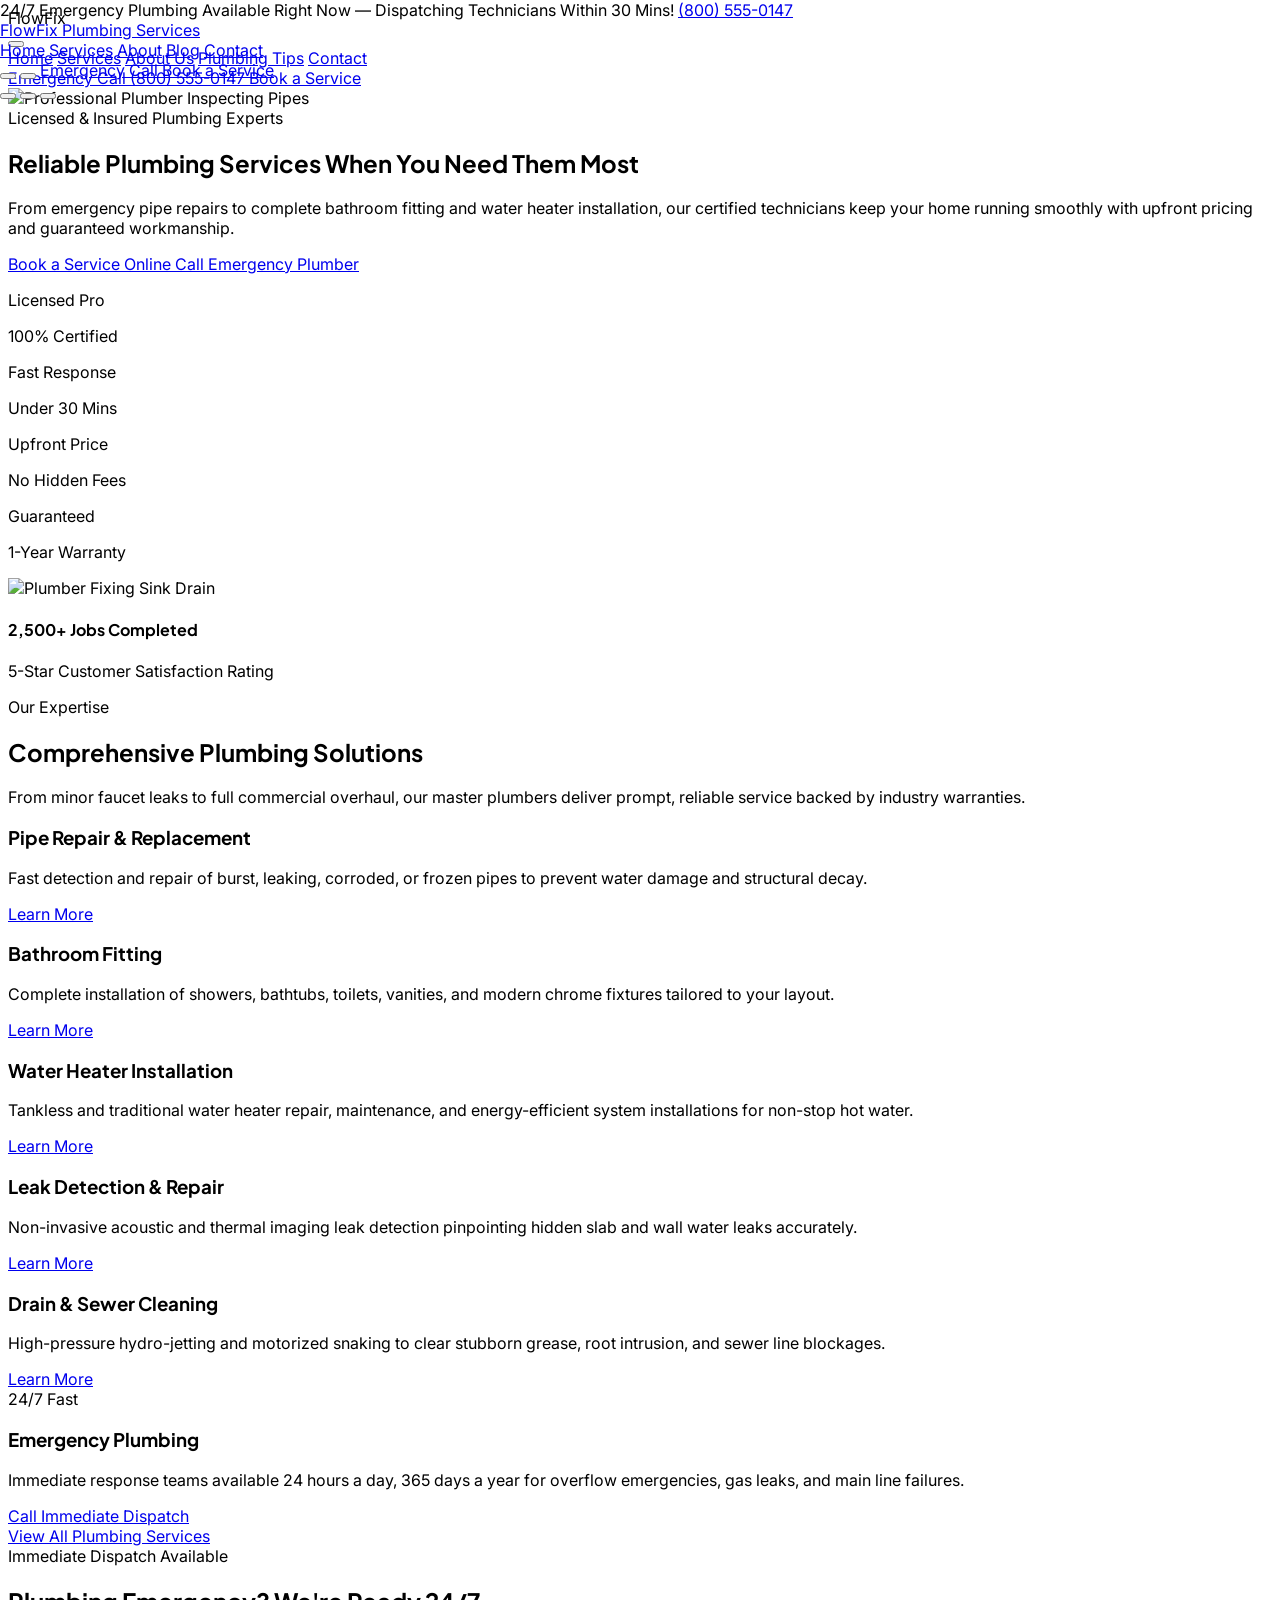
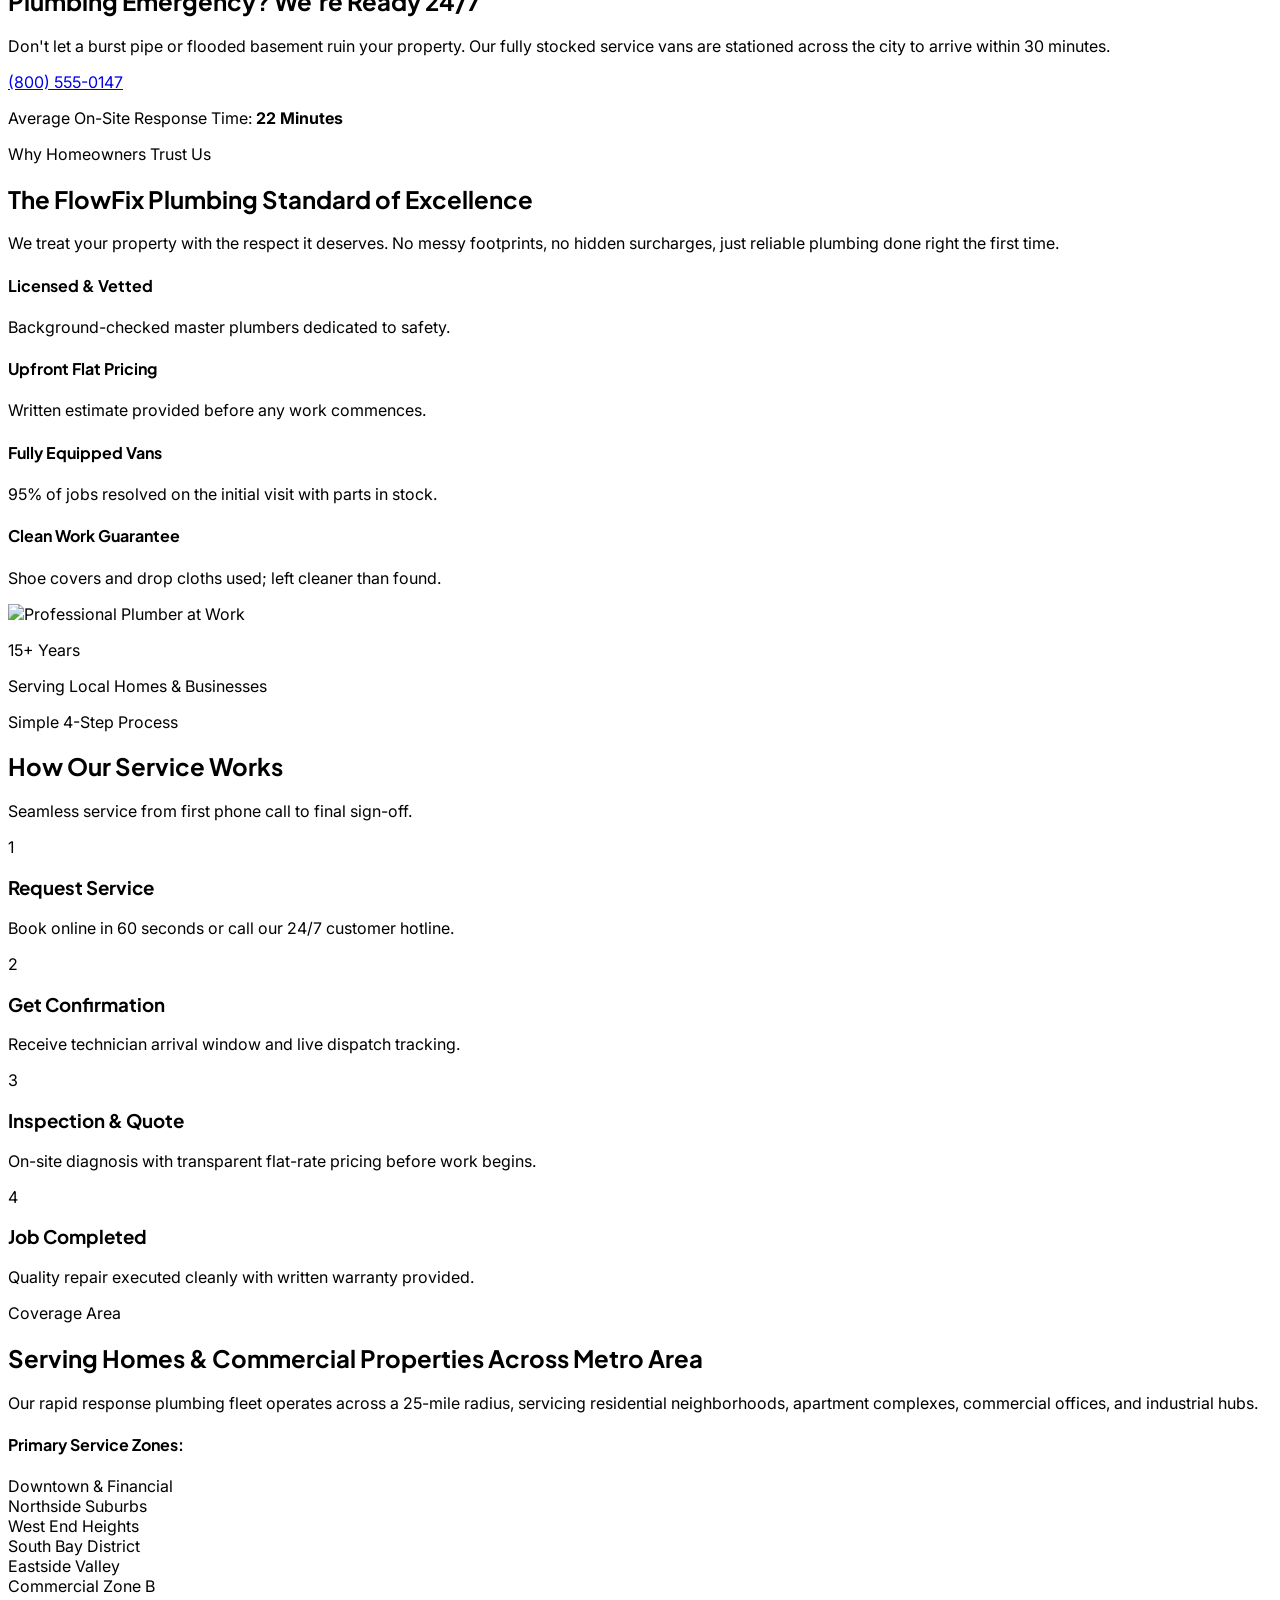
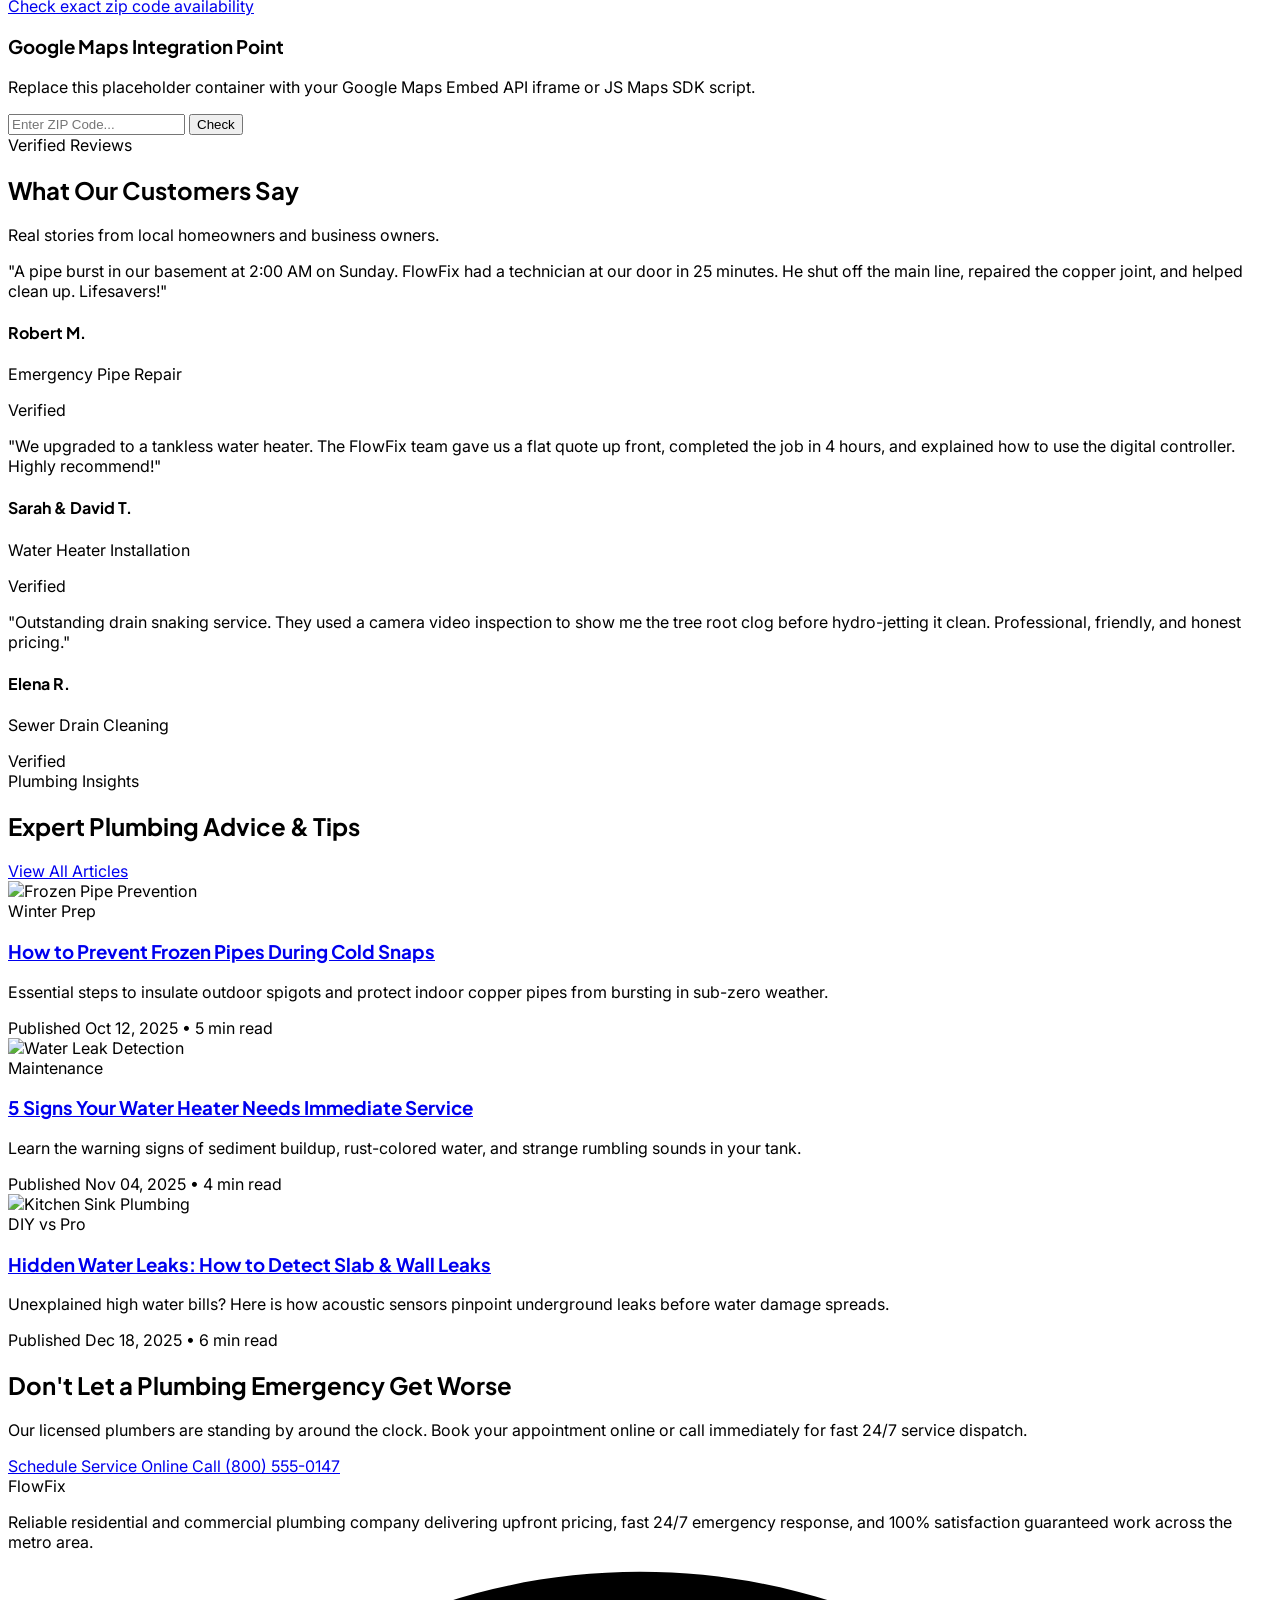
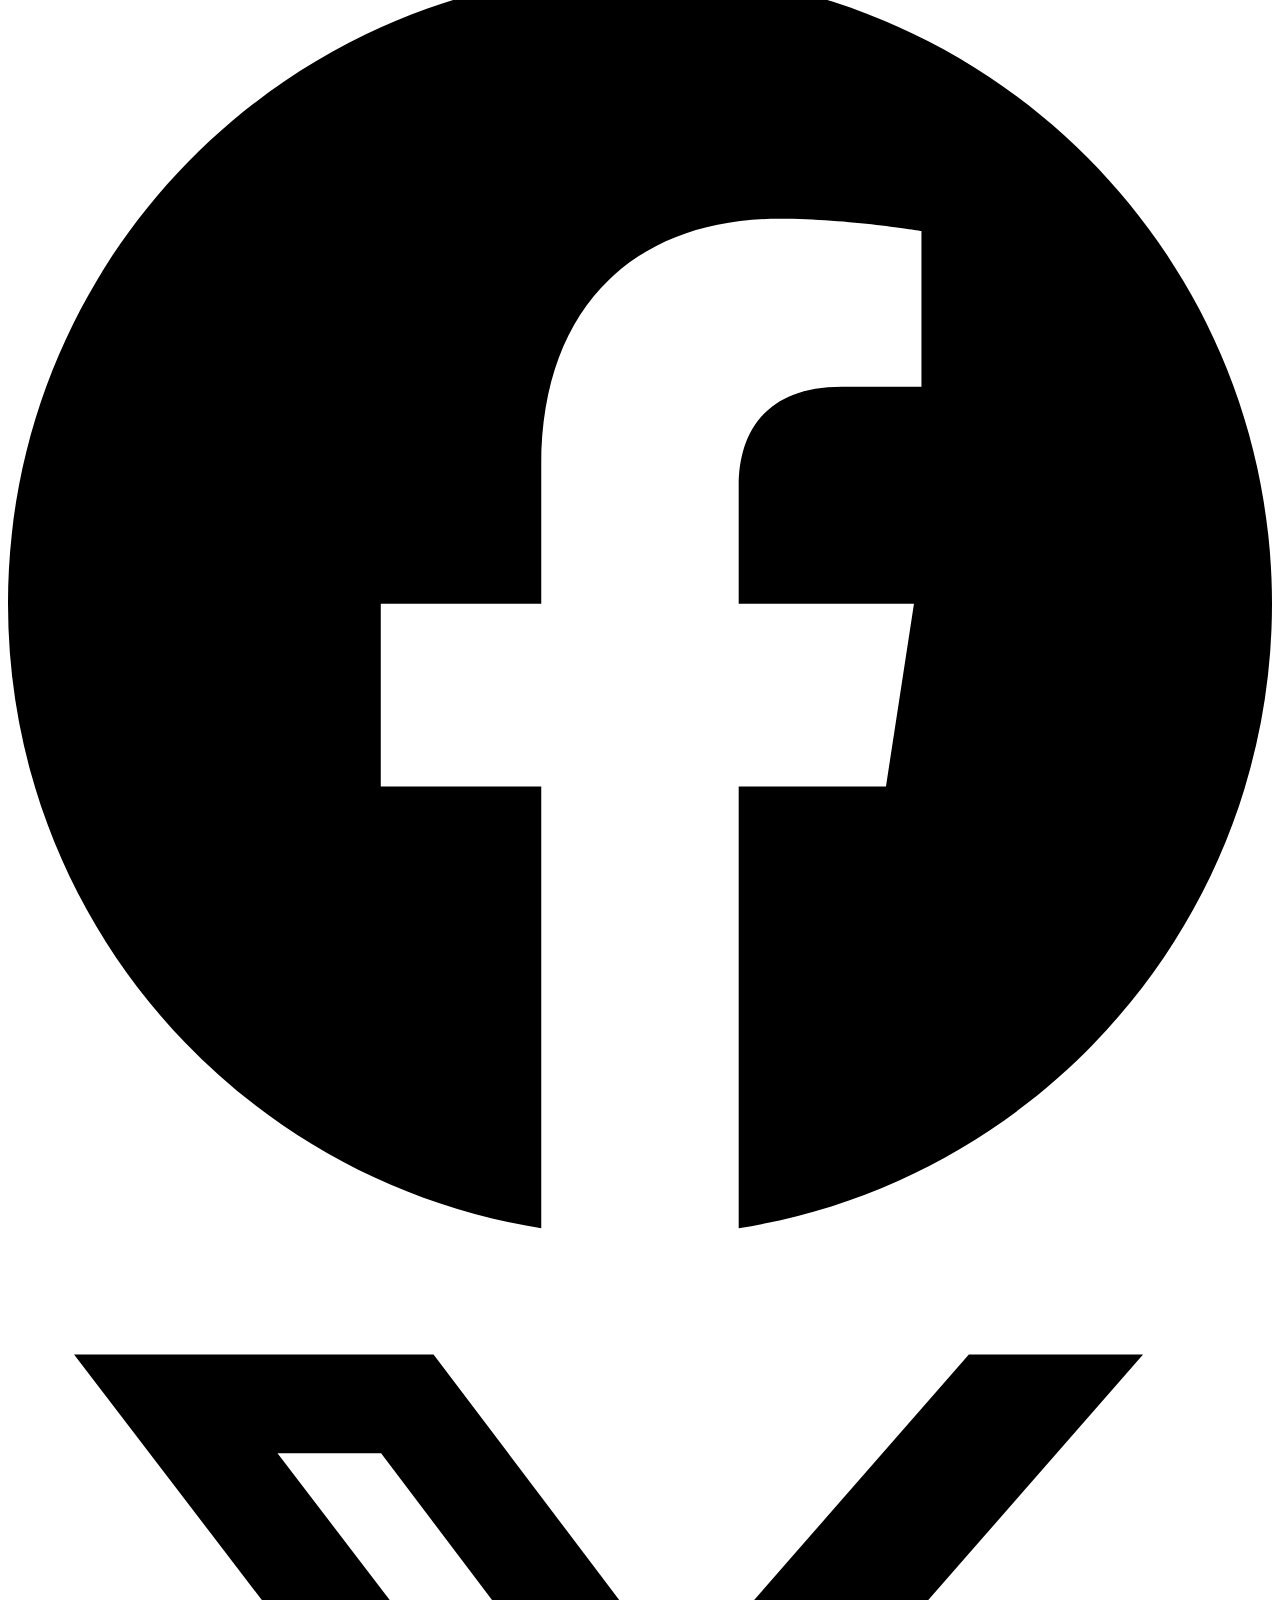
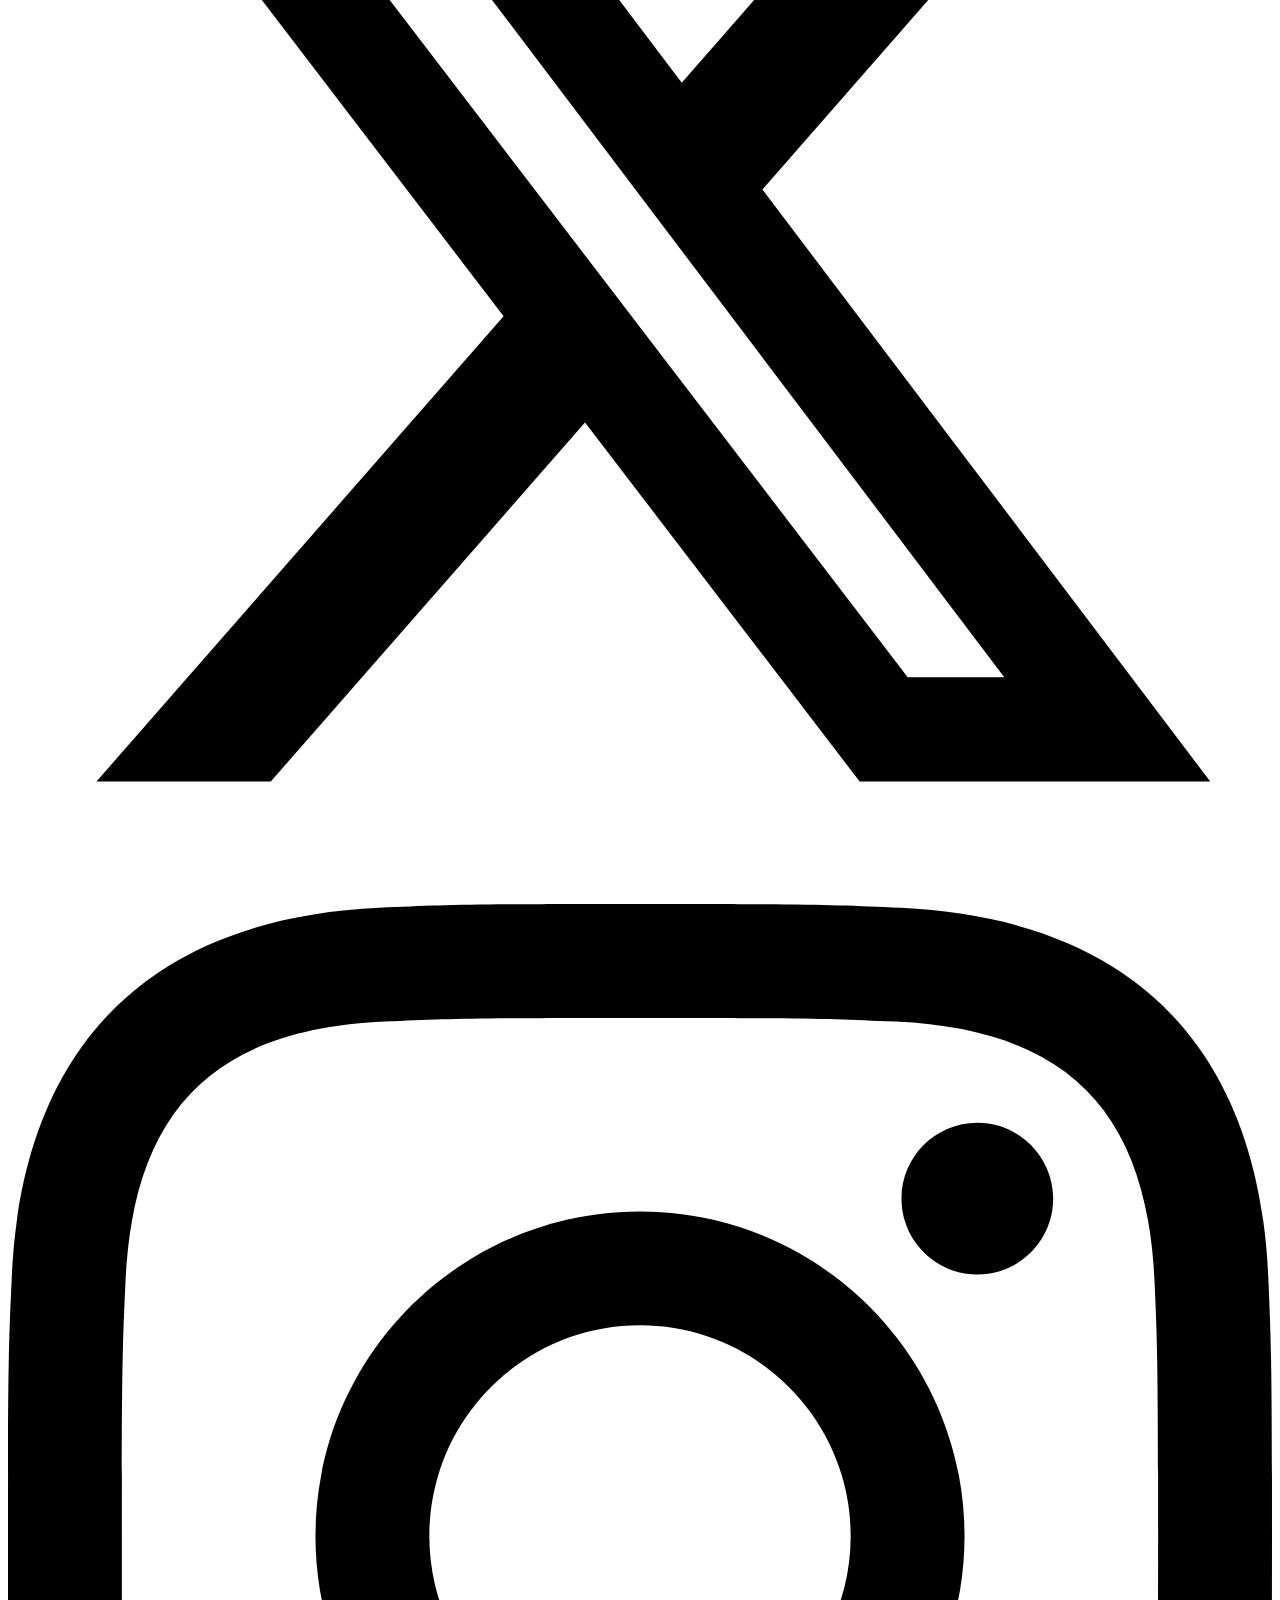
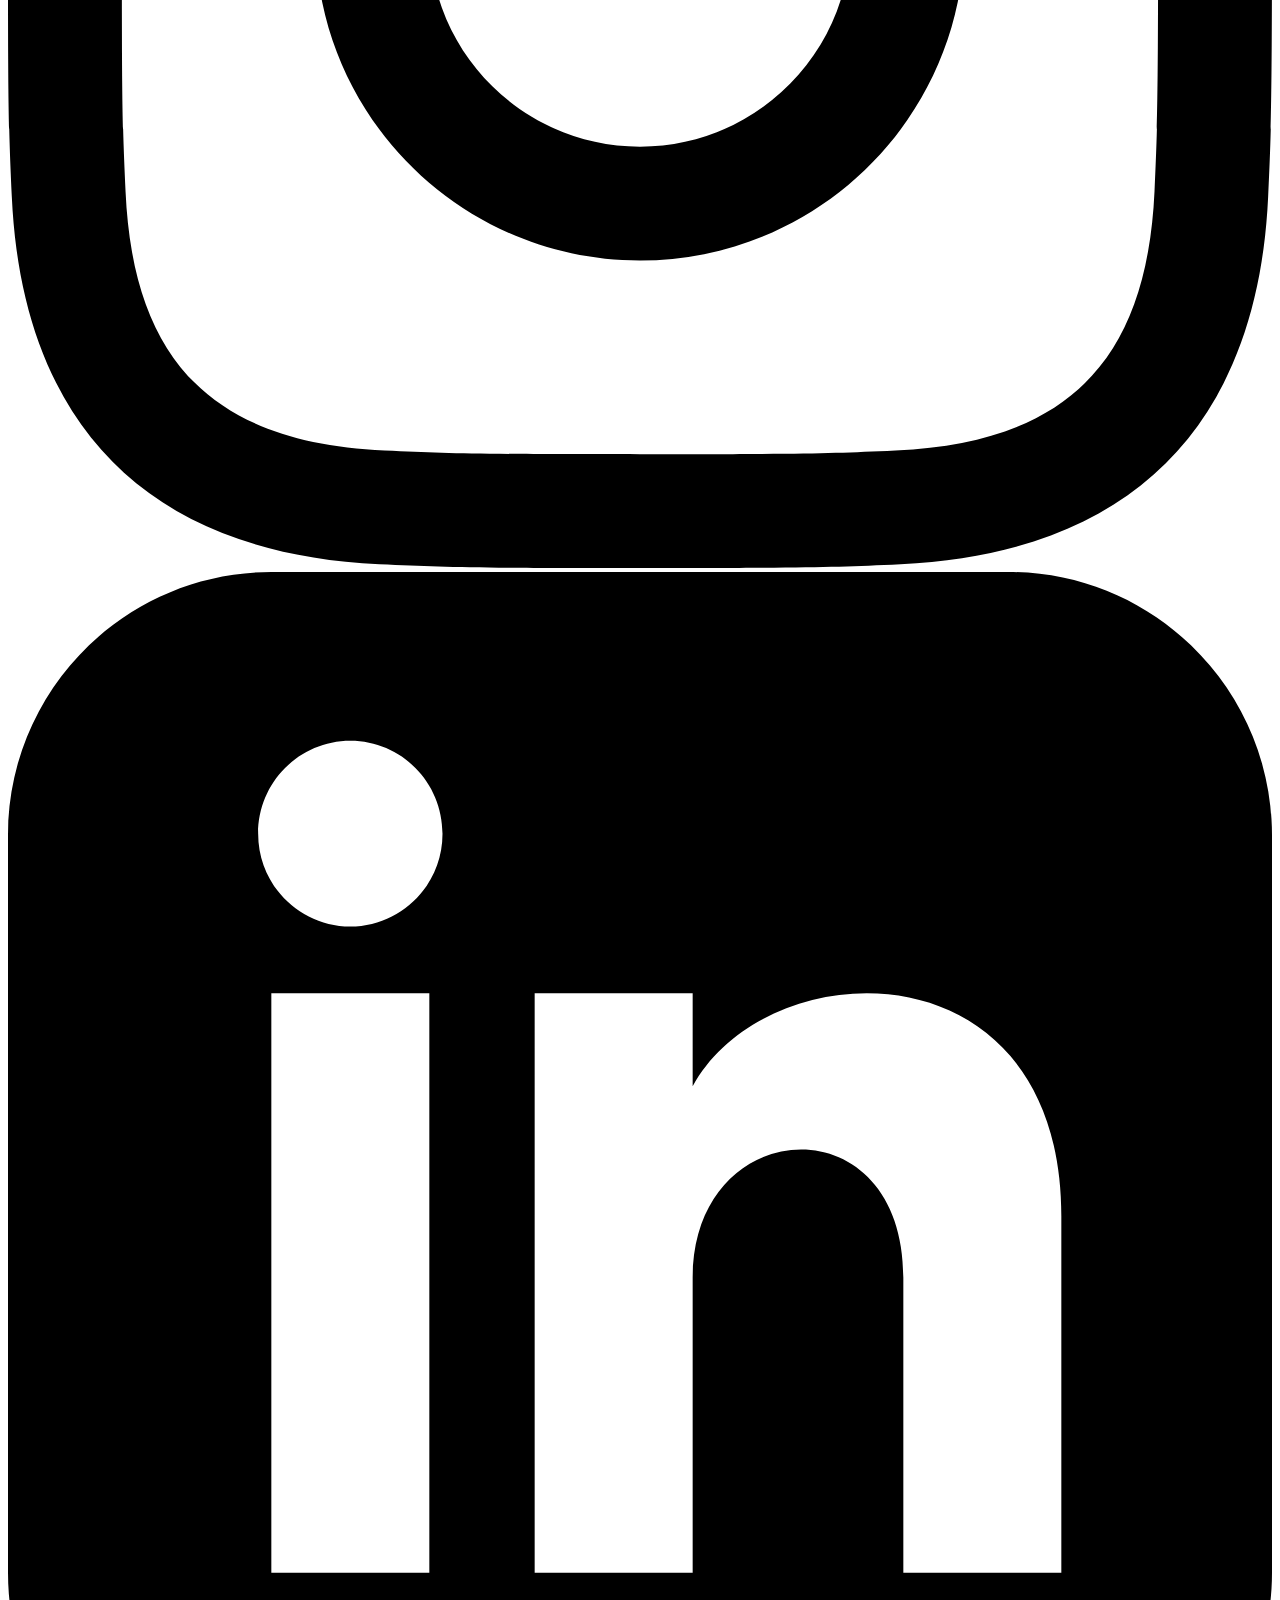
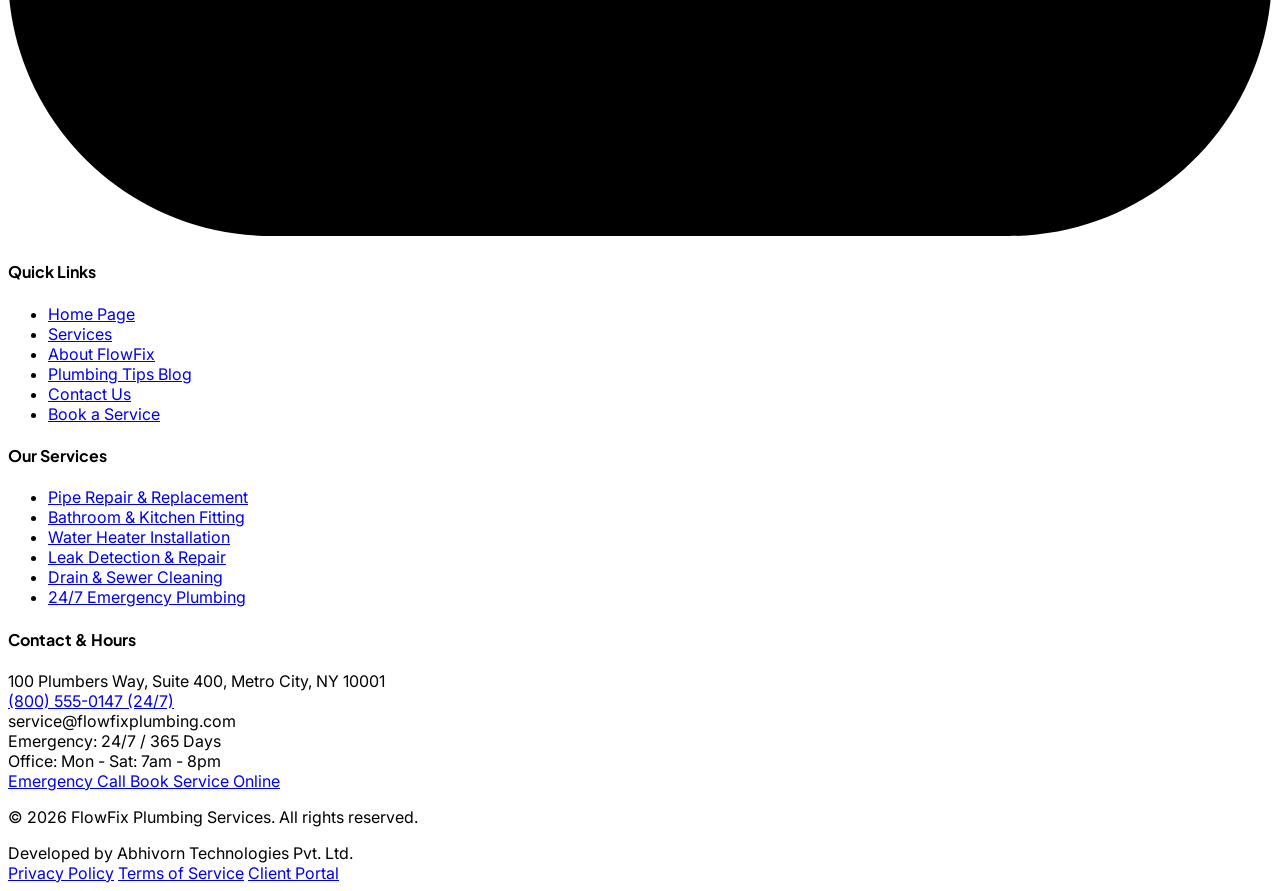
==== plumbing-services-template/index.html @ d3c9500f "first commit" ====
<!DOCTYPE html>
<html lang="en" class="scroll-smooth">
<head>
  <meta charset="UTF-8">
  <meta name="viewport" content="width=device-width, initial-scale=1.0">
  <title>FlowFix Plumbing - Reliable Residential & Commercial Plumbing Services</title>
  <meta name="description" content="FlowFix Plumbing offers 24/7 emergency plumbing, pipe repair, water heater installation, leak detection, and drain cleaning across the metro area. Licensed & insured.">
  <meta name="keywords" content="plumbing services, emergency plumber, pipe repair, water heater installation, leak detection, drain cleaning">
  
  <!-- Open Graph / Social Media -->
  <meta property="og:type" content="website">
  <meta property="og:title" content="FlowFix Plumbing - 24/7 Emergency Plumbing Services">
  <meta property="og:description" content="Fast, reliable residential and commercial plumbing services. Upfront pricing, licensed experts, 24/7 response.">
  <meta property="og:image" content="https://images.unsplash.com/photo-1581578731548-c64695cc6952?auto=format&fit=crop&w=1200&q=80">
  
  <!-- Twitter Card -->
  <meta name="twitter:card" content="summary_large_image">
  <meta name="twitter:title" content="FlowFix Plumbing Services">
  <meta name="twitter:description" content="Fast, reliable residential and commercial plumbing services.">
  
  <!-- Favicon -->
  <link rel="icon" type="image/svg+xml" href="data:image/svg+xml,<svg xmlns='http://www.w3.org/2000/svg' viewBox='0 0 24 24' fill='none' stroke='%230d9488' stroke-width='2'><path d='M14.7 6.3a1 1 0 0 0 0 1.4l1.6 1.6a1 1 0 0 0 1.4 0l3.77-3.77a6 6 0 0 1-7.94 7.94l-6.91 6.91a2.12 2.12 0 0 1-3-3l6.91-6.91a6 6 0 0 1 7.94-7.94l-3.76 3.76z'/></svg>">
  
  <!-- Tailwind CSS via CDN -->
  <script src="https://cdn.tailwindcss.com"></script>
  <script>
    tailwind.config = {
      darkMode: 'class',
      theme: {
        extend: {
          colors: {
            primary: {
              DEFAULT: '#0f172a',
              50: '#f8fafc',
              100: '#f1f5f9',
              800: '#1e293b',
              900: '#0f172a',
            },
            secondary: {
              DEFAULT: '#0d9488',
              50: '#f0fdfa',
              100: '#ccfbf1',
              500: '#14b8a6',
              600: '#0d9488',
              700: '#0f766e',
            },
            emergency: {
              DEFAULT: '#dc2626',
              600: '#dc2626',
              700: '#b91c1c',
            }
          },
          fontFamily: {
            sans: ['"Plus Jakarta Sans"', 'Inter', 'sans-serif'],
          }
        }
      }
    }
  </script>
  
  <!-- Custom Stylesheets -->
  <link rel="stylesheet" href="assets/css/style.css">
  <link rel="stylesheet" href="assets/css/dark-mode.css">
  <link rel="stylesheet" href="assets/css/rtl.css">

  <!-- Lucide Icons -->
  <script src="https://unpkg.com/lucide@latest"></script>

  <!-- JSON-LD Structured Data -->
  <script type="application/ld+json">
  {
    "@context": "https://schema.org",
    "@type": "PlumbingService",
    "name": "FlowFix Plumbing Services",
    "image": "https://images.unsplash.com/photo-1581578731548-c64695cc6952?auto=format&fit=crop&w=1200&q=80",
    "telephone": "(800) 555-0147",
    "email": "service@flowfixplumbing.com",
    "priceRange": "$$",
    "address": {
      "@type": "PostalAddress",
      "streetAddress": "100 Plumbers Way, Suite 400",
      "addressLocality": "Metro City",
      "addressRegion": "NY",
      "postalCode": "10001",
      "addressCountry": "US"
    },
    "openingHoursSpecification": {
      "@type": "OpeningHoursSpecification",
      "dayOfWeek": [
        "Monday", "Tuesday", "Wednesday", "Thursday", "Friday", "Saturday", "Sunday"
      ],
      "opens": "00:00",
      "closes": "23:59"
    },
    "areaServed": "Metro Area (25 Miles Radius)",
    "description": "Licensed residential and commercial plumbing company specializing in emergency repairs, leak detection, water heaters, and drain cleaning."
  }
  </script>
</head>
<body class="bg-slate-50 text-slate-900 dark:bg-slate-950 dark:text-slate-100 transition-colors duration-300">

  <!-- Header Section (Fixed Top Navbar) -->
  <header class="fixed top-0 left-0 right-0 z-50 bg-white/95 dark:bg-slate-900/95 backdrop-blur-md border-b border-slate-200 dark:border-slate-800 transition-all">
    <!-- Emergency Announcement Bar -->
    <div class="bg-red-600 text-white py-2 px-4 text-center text-xs md:text-sm font-semibold flex items-center justify-center gap-2 shadow-inner">
      <span class="inline-block w-2 h-2 rounded-full bg-white animate-ping"></span>
      <i data-lucide="phone-call" class="w-4 h-4"></i>
      <span>24/7 Emergency Plumbing Available Right Now — Dispatching Technicians Within 30 Mins!</span>
      <a href="tel:8005550147" class="underline hover:text-red-100 ml-2 font-bold">(800) 555-0147</a>
    </div>

    <div class="max-w-7xl mx-auto px-4 sm:px-6 lg:px-8">
      <div class="flex items-center justify-between h-20">
        
        <!-- Brand Logo -->
        <a href="index.html" class="flex items-center gap-3 group focus:outline-none" aria-label="FlowFix Plumbing Home">
          <div class="w-11 h-11 rounded-xl bg-teal-600 flex items-center justify-center text-white shadow-lg shadow-teal-600/30 group-hover:bg-teal-700 transition-colors">
            <i data-lucide="wrench" class="w-6 h-6"></i>
          </div>
          <div class="flex flex-col">
            <span class="text-2xl font-extrabold tracking-tight text-slate-900 dark:text-white leading-none">Flow<span class="text-teal-600">Fix</span></span>
            <span class="text-[10px] font-bold tracking-widest text-slate-500 dark:text-slate-400 uppercase leading-none mt-1">Plumbing Services</span>
          </div>
        </a>

        <!-- Desktop Navigation Links -->
        <nav class="hidden lg:flex items-center space-x-8 font-medium text-sm text-slate-700 dark:text-slate-200">
          <a href="index.html" class="text-teal-600 dark:text-teal-400 font-bold hover:text-teal-700 transition-colors">Home</a>
          <a href="pages/services.html" class="hover:text-teal-600 dark:hover:text-teal-400 transition-colors">Services</a>
          <a href="pages/about.html" class="hover:text-teal-600 dark:hover:text-teal-400 transition-colors">About</a>
          <a href="pages/blog.html" class="hover:text-teal-600 dark:hover:text-teal-400 transition-colors">Blog</a>
          <a href="pages/contact.html" class="hover:text-teal-600 dark:hover:text-teal-400 transition-colors">Contact</a>
        </nav>

        <!-- Controls & Header CTAs (Max 2 CTAs) -->
        <div class="hidden lg:flex items-center space-x-3">
          
          <!-- Theme Toggle -->
          <button type="button" class="theme-toggle-btn p-2.5 rounded-lg border border-slate-200 dark:border-slate-700 text-slate-600 dark:text-slate-300 hover:bg-slate-100 dark:hover:bg-slate-800 transition-colors" aria-label="Toggle dark/light mode">
            <i data-lucide="sun" class="w-5 h-5 hidden dark:block text-amber-400"></i>
            <i data-lucide="moon" class="w-5 h-5 block dark:hidden text-slate-600"></i>
          </button>

          <!-- RTL Toggle Button with Suitable Icon -->
          <button type="button" class="rtl-toggle-btn p-2.5 rounded-lg border border-slate-200 dark:border-slate-700 text-slate-600 dark:text-slate-300 hover:bg-slate-100 dark:hover:bg-slate-800 transition-colors" aria-label="Toggle LTR/RTL layout direction" title="Toggle Layout Direction (LTR/RTL)">
            <i data-lucide="arrow-left-right" class="w-5 h-5"></i>
          </button>

          <!-- Secondary CTA: Emergency Call -->
          <a href="tel:8005550147" class="inline-flex items-center gap-2 px-4 py-2.5 rounded-lg bg-red-50 text-red-700 border border-red-200 hover:bg-red-100 dark:bg-red-950/40 dark:text-red-300 dark:border-red-800 dark:hover:bg-red-900/60 font-semibold text-xs uppercase tracking-wider transition-all shadow-sm">
            <i data-lucide="phone" class="w-4 h-4 text-red-600"></i>
            <span>Emergency Call</span>
          </a>

          <!-- Primary CTA: Book a Service -->
          <a href="pages/booking.html" class="inline-flex items-center gap-2 px-5 py-2.5 rounded-lg bg-teal-600 text-white hover:bg-teal-700 font-semibold text-sm transition-all shadow-md shadow-teal-600/20 active:scale-95">
            <i data-lucide="calendar" class="w-4 h-4"></i>
            <span>Book a Service</span>
          </a>
        </div>

        <!-- Mobile Menu Hamburger & Controls -->
        <div class="flex items-center gap-2 lg:hidden">
          <button type="button" class="theme-toggle-btn p-2 rounded-lg border border-slate-200 dark:border-slate-700 text-slate-600 dark:text-slate-300" aria-label="Toggle dark/light mode">
            <i data-lucide="sun" class="w-5 h-5 hidden dark:block text-amber-400"></i>
            <i data-lucide="moon" class="w-5 h-5 block dark:hidden"></i>
          </button>
          <button type="button" class="rtl-toggle-btn p-2 rounded-lg border border-slate-200 dark:border-slate-700 text-slate-600 dark:text-slate-300 transition-colors" aria-label="Toggle LTR/RTL layout direction" title="Toggle Layout Direction (LTR/RTL)">
            <i data-lucide="arrow-left-right" class="w-5 h-5"></i>
          </button>
          <button type="button" id="mobile-menu-btn" class="p-2.5 rounded-lg text-slate-700 dark:text-slate-200 hover:bg-slate-100 dark:hover:bg-slate-800 focus:outline-none" aria-expanded="false" aria-label="Toggle mobile menu">
            <i data-lucide="menu" class="w-6 h-6"></i>
          </button>
        </div>

      </div>
    </div>
  </header>

  <!-- Mobile Drawer Menu Overlay -->
  <div id="mobile-menu-overlay" class="fixed inset-0 bg-slate-950/60 z-[60] hidden backdrop-blur-sm"></div>
  <div id="mobile-menu-drawer" class="fixed inset-y-0 right-0 w-full max-w-xs bg-white dark:bg-slate-900 z-[60] transform translate-x-full transition-transform duration-300 ease-in-out shadow-2xl p-6 flex flex-col justify-between hidden">
    <div>
      <div class="flex items-center justify-between pb-6 border-b border-slate-200 dark:border-slate-800">
        <div class="flex items-center gap-2">
          <div class="w-9 h-9 rounded-lg bg-teal-600 flex items-center justify-center text-white">
            <i data-lucide="wrench" class="w-5 h-5"></i>
          </div>
          <span class="text-xl font-bold text-slate-900 dark:text-white">Flow<span class="text-teal-600">Fix</span></span>
        </div>
        <button type="button" id="mobile-menu-close-btn" class="p-2 rounded-lg text-slate-500 hover:text-slate-700 dark:hover:text-white focus:outline-none" aria-label="Close mobile menu">
          <i data-lucide="x" class="w-6 h-6"></i>
        </button>
      </div>

      <nav class="mt-6 flex flex-col space-y-4 font-semibold text-slate-800 dark:text-slate-200">
        <a href="index.html" class="text-teal-600 dark:text-teal-400 py-2 border-b border-slate-100 dark:border-slate-800">Home</a>
        <a href="pages/services.html" class="hover:text-teal-600 py-2 border-b border-slate-100 dark:border-slate-800 transition-colors">Services</a>
        <a href="pages/about.html" class="hover:text-teal-600 py-2 border-b border-slate-100 dark:border-slate-800 transition-colors">About Us</a>
        <a href="pages/blog.html" class="hover:text-teal-600 py-2 border-b border-slate-100 dark:border-slate-800 transition-colors">Plumbing Tips</a>
        <a href="pages/contact.html" class="hover:text-teal-600 py-2 border-b border-slate-100 dark:border-slate-800 transition-colors">Contact</a>
      </nav>
    </div>

    <div class="space-y-3 pt-6 border-t border-slate-200 dark:border-slate-800">
      <a href="tel:8005550147" class="w-full flex items-center justify-center gap-2 py-3 rounded-lg bg-red-600 hover:bg-red-700 text-white font-bold text-sm shadow-md">
        <i data-lucide="phone-call" class="w-4 h-4"></i>
        Emergency Call (800) 555-0147
      </a>
      <a href="pages/booking.html" class="w-full flex items-center justify-center gap-2 py-3 rounded-lg bg-teal-600 hover:bg-teal-700 text-white font-bold text-sm shadow-md">
        <i data-lucide="calendar" class="w-4 h-4"></i>
        Book a Service
      </a>
    </div>
  </div>

  <!-- Main Hero Section -->
  <section class="relative bg-slate-100 dark:bg-slate-950 text-slate-900 dark:text-white transition-colors duration-300 overflow-hidden pt-36 pb-16 md:pt-44 md:pb-24 lg:pt-48 lg:pb-32 border-b border-slate-200 dark:border-slate-800">
    <!-- Hero Background Image & Gradient Overlay -->
    <div class="absolute inset-0 z-0">
      <img src="https://images.unsplash.com/photo-1581578731548-c64695cc6952?auto=format&fit=crop&w=1920&q=80" alt="Professional Plumber Inspecting Pipes" class="w-full h-full object-cover opacity-15 dark:opacity-20">
      <div class="absolute inset-0 bg-gradient-to-r from-slate-100 via-slate-100/95 to-slate-100/40 dark:from-slate-950 dark:via-slate-950/95 dark:to-transparent transition-colors duration-300"></div>
    </div>

    <div class="relative z-10 max-w-7xl mx-auto px-4 sm:px-6 lg:px-8">
      <div class="grid grid-cols-1 lg:grid-cols-12 gap-12 items-center">
        
        <div class="lg:col-span-7 space-y-6">
          <div class="inline-flex items-center gap-2 px-3.5 py-1.5 rounded-full bg-teal-500/10 border border-teal-500/30 text-teal-700 dark:text-teal-300 font-semibold text-xs uppercase tracking-wider">
            <span class="w-2 h-2 rounded-full bg-teal-500 animate-pulse"></span>
            Licensed & Insured Plumbing Experts
          </div>

          <h1 class="text-3xl sm:text-4xl md:text-5xl lg:text-6xl font-extrabold tracking-tight leading-tight text-slate-900 dark:text-white">
            Reliable Plumbing Services When You Need Them Most
          </h1>

          <p class="text-base sm:text-lg text-slate-600 dark:text-slate-300 max-w-2xl font-normal leading-relaxed">
            From emergency pipe repairs to complete bathroom fitting and water heater installation, our certified technicians keep your home running smoothly with upfront pricing and guaranteed workmanship.
          </p>

          <div class="flex flex-col sm:flex-row gap-4 pt-2">
            <a href="pages/booking.html" class="inline-flex items-center justify-center gap-2 px-7 py-4 rounded-xl bg-teal-600 hover:bg-teal-700 text-white font-bold text-base shadow-xl shadow-teal-600/20 transition-all hover:-translate-y-0.5">
              <i data-lucide="calendar-check" class="w-5 h-5"></i>
              Book a Service Online
            </a>
            <a href="tel:8005550147" class="inline-flex items-center justify-center gap-2 px-7 py-4 rounded-xl bg-red-600 hover:bg-red-700 text-white font-bold text-base shadow-xl shadow-red-600/20 transition-all hover:-translate-y-0.5">
              <i data-lucide="phone-call" class="w-5 h-5"></i>
              Call Emergency Plumber
            </a>
          </div>

          <!-- Quick Feature Badges -->
          <div class="grid grid-cols-2 sm:grid-cols-4 gap-4 pt-8 border-t border-slate-200 dark:border-slate-800">
            <div class="flex items-center gap-3">
              <div class="w-9 h-9 rounded-lg bg-teal-100 dark:bg-slate-800 flex items-center justify-center text-teal-600 dark:text-teal-400">
                <i data-lucide="shield-check" class="w-5 h-5"></i>
              </div>
              <div>
                <p class="text-xs font-bold text-slate-900 dark:text-white">Licensed Pro</p>
                <p class="text-[11px] text-slate-500 dark:text-slate-400">100% Certified</p>
              </div>
            </div>

            <div class="flex items-center gap-3">
              <div class="w-9 h-9 rounded-lg bg-teal-100 dark:bg-slate-800 flex items-center justify-center text-teal-600 dark:text-teal-400">
                <i data-lucide="clock" class="w-5 h-5"></i>
              </div>
              <div>
                <p class="text-xs font-bold text-slate-900 dark:text-white">Fast Response</p>
                <p class="text-[11px] text-slate-500 dark:text-slate-400">Under 30 Mins</p>
              </div>
            </div>

            <div class="flex items-center gap-3">
              <div class="w-9 h-9 rounded-lg bg-teal-100 dark:bg-slate-800 flex items-center justify-center text-teal-600 dark:text-teal-400">
                <i data-lucide="dollar-sign" class="w-5 h-5"></i>
              </div>
              <div>
                <p class="text-xs font-bold text-slate-900 dark:text-white">Upfront Price</p>
                <p class="text-[11px] text-slate-500 dark:text-slate-400">No Hidden Fees</p>
              </div>
            </div>

            <div class="flex items-center gap-3">
              <div class="w-9 h-9 rounded-lg bg-teal-100 dark:bg-slate-800 flex items-center justify-center text-teal-400">
                <i data-lucide="thumbs-up" class="w-5 h-5"></i>
              </div>
              <div>
                <p class="text-xs font-bold text-slate-900 dark:text-white">Guaranteed</p>
                <p class="text-[11px] text-slate-500 dark:text-slate-400">1-Year Warranty</p>
              </div>
            </div>
          </div>

        </div>

        <!-- Hero Card Graphic -->
        <div class="lg:col-span-5 relative hidden lg:block">
          <div class="relative rounded-2xl overflow-hidden shadow-2xl border-4 border-slate-200 dark:border-slate-800 bg-white dark:bg-slate-900">
            <img src="https://images.unsplash.com/photo-1621905251189-08b45d6a269e?auto=format&fit=crop&w=800&q=80" alt="Plumber Fixing Sink Drain" class="w-full h-[450px] object-cover">
            
            <div class="absolute bottom-4 left-4 right-4 bg-white/95 dark:bg-slate-900/95 backdrop-blur-md p-4 rounded-xl border border-slate-200/80 dark:border-slate-700/60 text-slate-900 dark:text-white flex items-center justify-between shadow-lg">
              <div class="flex items-center gap-3">
                <div class="w-12 h-12 rounded-full bg-teal-600 flex items-center justify-center text-white">
                  <i data-lucide="check-circle-2" class="w-6 h-6"></i>
                </div>
                <div>
                  <h4 class="text-sm font-bold text-slate-900 dark:text-white">2,500+ Jobs Completed</h4>
                  <p class="text-xs text-slate-600 dark:text-slate-300">5-Star Customer Satisfaction Rating</p>
                </div>
              </div>
              <div class="flex text-amber-400">
                <i data-lucide="star" class="w-4 h-4 fill-amber-400"></i>
                <i data-lucide="star" class="w-4 h-4 fill-amber-400"></i>
                <i data-lucide="star" class="w-4 h-4 fill-amber-400"></i>
                <i data-lucide="star" class="w-4 h-4 fill-amber-400"></i>
                <i data-lucide="star" class="w-4 h-4 fill-amber-400"></i>
              </div>
            </div>
          </div>
        </div>

      </div>
    </div>
  </section>

  <!-- Core Services Section -->
  <section class="py-16 md:py-24 bg-white dark:bg-slate-900">
    <div class="max-w-7xl mx-auto px-4 sm:px-6 lg:px-8">
      
      <div class="text-center max-w-3xl mx-auto mb-16 space-y-4">
        <span class="text-xs font-extrabold uppercase tracking-widest text-teal-600 dark:text-teal-400">Our Expertise</span>
        <h2 class="text-3xl md:text-4xl font-extrabold tracking-tight text-slate-900 dark:text-white">
          Comprehensive Plumbing Solutions
        </h2>
        <p class="text-slate-600 dark:text-slate-300 text-base">
          From minor faucet leaks to full commercial overhaul, our master plumbers deliver prompt, reliable service backed by industry warranties.
        </p>
      </div>

      <!-- Services Grid (6 Cards) -->
      <div class="grid grid-cols-1 md:grid-cols-2 lg:grid-cols-3 gap-8">
        
        <!-- Card 1: Pipe Repair -->
        <div class="card-hover rounded-2xl border border-slate-200 dark:border-slate-800 bg-slate-50/50 dark:bg-slate-800/40 p-8 flex flex-col justify-between space-y-6">
          <div class="space-y-4">
            <div class="w-14 h-14 rounded-xl bg-teal-100 dark:bg-teal-950/60 text-teal-600 dark:text-teal-400 flex items-center justify-center">
              <i data-lucide="pipette" class="w-7 h-7"></i>
            </div>
            <h3 class="text-xl font-bold text-slate-900 dark:text-white">Pipe Repair & Replacement</h3>
            <p class="text-slate-600 dark:text-slate-300 text-sm leading-relaxed">
              Fast detection and repair of burst, leaking, corroded, or frozen pipes to prevent water damage and structural decay.
            </p>
          </div>
          <a href="pages/service-detail.html" class="inline-flex items-center text-sm font-bold text-teal-600 hover:text-teal-700 dark:text-teal-400 dark:hover:text-teal-300 gap-1">
            <span>Learn More</span>
            <i data-lucide="arrow-right" class="w-4 h-4 rtl-flip"></i>
          </a>
        </div>

        <!-- Card 2: Bathroom Fitting -->
        <div class="card-hover rounded-2xl border border-slate-200 dark:border-slate-800 bg-slate-50/50 dark:bg-slate-800/40 p-8 flex flex-col justify-between space-y-6">
          <div class="space-y-4">
            <div class="w-14 h-14 rounded-xl bg-teal-100 dark:bg-teal-950/60 text-teal-600 dark:text-teal-400 flex items-center justify-center">
              <i data-lucide="bath" class="w-7 h-7"></i>
            </div>
            <h3 class="text-xl font-bold text-slate-900 dark:text-white">Bathroom Fitting</h3>
            <p class="text-slate-600 dark:text-slate-300 text-sm leading-relaxed">
              Complete installation of showers, bathtubs, toilets, vanities, and modern chrome fixtures tailored to your layout.
            </p>
          </div>
          <a href="pages/services.html" class="inline-flex items-center text-sm font-bold text-teal-600 hover:text-teal-700 dark:text-teal-400 dark:hover:text-teal-300 gap-1">
            <span>Learn More</span>
            <i data-lucide="arrow-right" class="w-4 h-4 rtl-flip"></i>
          </a>
        </div>

        <!-- Card 3: Water Heater Installation -->
        <div class="card-hover rounded-2xl border border-slate-200 dark:border-slate-800 bg-slate-50/50 dark:bg-slate-800/40 p-8 flex flex-col justify-between space-y-6">
          <div class="space-y-4">
            <div class="w-14 h-14 rounded-xl bg-teal-100 dark:bg-teal-950/60 text-teal-600 dark:text-teal-400 flex items-center justify-center">
              <i data-lucide="flame" class="w-7 h-7"></i>
            </div>
            <h3 class="text-xl font-bold text-slate-900 dark:text-white">Water Heater Installation</h3>
            <p class="text-slate-600 dark:text-slate-300 text-sm leading-relaxed">
              Tankless and traditional water heater repair, maintenance, and energy-efficient system installations for non-stop hot water.
            </p>
          </div>
          <a href="pages/services.html" class="inline-flex items-center text-sm font-bold text-teal-600 hover:text-teal-700 dark:text-teal-400 dark:hover:text-teal-300 gap-1">
            <span>Learn More</span>
            <i data-lucide="arrow-right" class="w-4 h-4 rtl-flip"></i>
          </a>
        </div>

        <!-- Card 4: Leak Detection -->
        <div class="card-hover rounded-2xl border border-slate-200 dark:border-slate-800 bg-slate-50/50 dark:bg-slate-800/40 p-8 flex flex-col justify-between space-y-6">
          <div class="space-y-4">
            <div class="w-14 h-14 rounded-xl bg-teal-100 dark:bg-teal-950/60 text-teal-600 dark:text-teal-400 flex items-center justify-center">
              <i data-lucide="search" class="w-7 h-7"></i>
            </div>
            <h3 class="text-xl font-bold text-slate-900 dark:text-white">Leak Detection & Repair</h3>
            <p class="text-slate-600 dark:text-slate-300 text-sm leading-relaxed">
              Non-invasive acoustic and thermal imaging leak detection pinpointing hidden slab and wall water leaks accurately.
            </p>
          </div>
          <a href="pages/services.html" class="inline-flex items-center text-sm font-bold text-teal-600 hover:text-teal-700 dark:text-teal-400 dark:hover:text-teal-300 gap-1">
            <span>Learn More</span>
            <i data-lucide="arrow-right" class="w-4 h-4 rtl-flip"></i>
          </a>
        </div>

        <!-- Card 5: Drain Cleaning -->
        <div class="card-hover rounded-2xl border border-slate-200 dark:border-slate-800 bg-slate-50/50 dark:bg-slate-800/40 p-8 flex flex-col justify-between space-y-6">
          <div class="space-y-4">
            <div class="w-14 h-14 rounded-xl bg-teal-100 dark:bg-teal-950/60 text-teal-600 dark:text-teal-400 flex items-center justify-center">
              <i data-lucide="droplet" class="w-7 h-7"></i>
            </div>
            <h3 class="text-xl font-bold text-slate-900 dark:text-white">Drain & Sewer Cleaning</h3>
            <p class="text-slate-600 dark:text-slate-300 text-sm leading-relaxed">
              High-pressure hydro-jetting and motorized snaking to clear stubborn grease, root intrusion, and sewer line blockages.
            </p>
          </div>
          <a href="pages/services.html" class="inline-flex items-center text-sm font-bold text-teal-600 hover:text-teal-700 dark:text-teal-400 dark:hover:text-teal-300 gap-1">
            <span>Learn More</span>
            <i data-lucide="arrow-right" class="w-4 h-4 rtl-flip"></i>
          </a>
        </div>

        <!-- Card 6: Emergency Plumbing -->
        <div class="card-hover rounded-2xl border-2 border-red-500/40 dark:border-red-600/40 bg-red-50/30 dark:bg-red-950/20 p-8 flex flex-col justify-between space-y-6 relative overflow-hidden">
          <div class="absolute -top-3 -right-3 bg-red-600 text-white text-[10px] uppercase tracking-widest font-extrabold px-3 py-1 rounded-bl-lg">24/7 Fast</div>
          <div class="space-y-4">
            <div class="w-14 h-14 rounded-xl bg-red-600 text-white flex items-center justify-center shadow-lg shadow-red-600/30">
              <i data-lucide="alert-triangle" class="w-7 h-7"></i>
            </div>
            <h3 class="text-xl font-bold text-slate-900 dark:text-white">Emergency Plumbing</h3>
            <p class="text-slate-600 dark:text-slate-300 text-sm leading-relaxed">
              Immediate response teams available 24 hours a day, 365 days a year for overflow emergencies, gas leaks, and main line failures.
            </p>
          </div>
          <a href="tel:8005550147" class="inline-flex items-center text-sm font-bold text-red-600 hover:text-red-700 dark:text-red-400 dark:hover:text-red-300 gap-1">
            <span>Call Immediate Dispatch</span>
            <i data-lucide="phone-call" class="w-4 h-4"></i>
          </a>
        </div>

      </div>

      <div class="mt-12 text-center">
        <a href="pages/services.html" class="inline-flex items-center gap-2 px-8 py-3.5 rounded-xl border-2 border-slate-900 dark:border-slate-100 text-slate-900 dark:text-white font-bold text-sm hover:bg-slate-900 hover:text-white dark:hover:bg-white dark:hover:text-slate-900 transition-all">
          <span>View All Plumbing Services</span>
          <i data-lucide="arrow-right" class="w-4 h-4 rtl-flip"></i>
        </a>
      </div>

    </div>
  </section>

  <!-- Emergency Plumbing Highlight Banner -->
  <section class="bg-gradient-to-br from-red-700 via-red-600 to-red-800 text-white py-16">
    <div class="max-w-7xl mx-auto px-4 sm:px-6 lg:px-8">
      <div class="grid grid-cols-1 lg:grid-cols-12 gap-8 items-center">
        
        <div class="lg:col-span-8 space-y-4">
          <div class="inline-flex items-center gap-2 px-3 py-1 rounded-full bg-white/10 text-white font-bold text-xs uppercase tracking-wider border border-white/20">
            <span class="w-2.5 h-2.5 rounded-full bg-white animate-ping"></span>
            Immediate Dispatch Available
          </div>
          <h2 class="text-3xl sm:text-4xl font-extrabold tracking-tight">
            Plumbing Emergency? We're Ready 24/7
          </h2>
          <p class="text-red-100 text-base max-w-2xl">
            Don't let a burst pipe or flooded basement ruin your property. Our fully stocked service vans are stationed across the city to arrive within 30 minutes.
          </p>
        </div>

        <div class="lg:col-span-4 flex flex-col sm:flex-row lg:flex-col gap-4">
          <a href="tel:8005550147" class="w-full flex items-center justify-center gap-3 px-8 py-4 rounded-xl bg-white text-red-700 font-extrabold text-lg shadow-xl hover:bg-red-50 transition-all active:scale-95">
            <i data-lucide="phone" class="w-6 h-6 text-red-600"></i>
            <span>(800) 555-0147</span>
          </a>
          <p class="text-center text-xs text-red-200">Average On-Site Response Time: <strong class="text-white">22 Minutes</strong></p>
        </div>

      </div>
    </div>
  </section>

  <!-- Why Choose Us Section -->
  <section class="py-16 md:py-24 bg-slate-50 dark:bg-slate-950">
    <div class="max-w-7xl mx-auto px-4 sm:px-6 lg:px-8">
      
      <div class="grid grid-cols-1 lg:grid-cols-12 gap-12 items-center">
        
        <!-- Left Column: Feature Grid -->
        <div class="lg:col-span-6 space-y-8">
          <div class="space-y-3">
            <span class="text-xs font-extrabold uppercase tracking-widest text-teal-600 dark:text-teal-400">Why Homeowners Trust Us</span>
            <h2 class="text-3xl sm:text-4xl font-extrabold tracking-tight text-slate-900 dark:text-white">
              The FlowFix Plumbing Standard of Excellence
            </h2>
            <p class="text-slate-600 dark:text-slate-300 text-sm md:text-base">
              We treat your property with the respect it deserves. No messy footprints, no hidden surcharges, just reliable plumbing done right the first time.
            </p>
          </div>

          <div class="grid grid-cols-1 sm:grid-cols-2 gap-6">
            
            <div class="flex items-start gap-4">
              <div class="w-10 h-10 rounded-lg bg-teal-600 text-white flex items-center justify-center shrink-0 shadow-md">
                <i data-lucide="user-check" class="w-5 h-5"></i>
              </div>
              <div>
                <h4 class="text-base font-bold text-slate-900 dark:text-white">Licensed & Vetted</h4>
                <p class="text-xs text-slate-600 dark:text-slate-400 mt-1">Background-checked master plumbers dedicated to safety.</p>
              </div>
            </div>

            <div class="flex items-start gap-4">
              <div class="w-10 h-10 rounded-lg bg-teal-600 text-white flex items-center justify-center shrink-0 shadow-md">
                <i data-lucide="badge-dollar-sign" class="w-5 h-5"></i>
              </div>
              <div>
                <h4 class="text-base font-bold text-slate-900 dark:text-white">Upfront Flat Pricing</h4>
                <p class="text-xs text-slate-600 dark:text-slate-400 mt-1">Written estimate provided before any work commences.</p>
              </div>
            </div>

            <div class="flex items-start gap-4">
              <div class="w-10 h-10 rounded-lg bg-teal-600 text-white flex items-center justify-center shrink-0 shadow-md">
                <i data-lucide="truck" class="w-5 h-5"></i>
              </div>
              <div>
                <h4 class="text-base font-bold text-slate-900 dark:text-white">Fully Equipped Vans</h4>
                <p class="text-xs text-slate-600 dark:text-slate-400 mt-1">95% of jobs resolved on the initial visit with parts in stock.</p>
              </div>
            </div>

            <div class="flex items-start gap-4">
              <div class="w-10 h-10 rounded-lg bg-teal-600 text-white flex items-center justify-center shrink-0 shadow-md">
                <i data-lucide="sparkles" class="w-5 h-5"></i>
              </div>
              <div>
                <h4 class="text-base font-bold text-slate-900 dark:text-white">Clean Work Guarantee</h4>
                <p class="text-xs text-slate-600 dark:text-slate-400 mt-1">Shoe covers and drop cloths used; left cleaner than found.</p>
              </div>
            </div>

          </div>
        </div>

        <!-- Right Column: Image with Stats Overlay -->
        <div class="lg:col-span-6 relative">
          <div class="relative rounded-3xl overflow-hidden shadow-2xl border border-slate-200 dark:border-slate-800">
            <img src="https://images.unsplash.com/photo-1504328345606-18bbc8c9d7d1?auto=format&fit=crop&w=800&q=80" alt="Professional Plumber at Work" class="w-full h-[500px] object-cover">
            
            <div class="absolute top-6 right-6 bg-white/95 dark:bg-slate-900/95 backdrop-blur-md p-4 rounded-2xl border border-slate-200 dark:border-slate-800 shadow-xl max-w-[200px]">
              <p class="text-3xl font-extrabold text-teal-600 dark:text-teal-400">15+ Years</p>
              <p class="text-xs font-semibold text-slate-600 dark:text-slate-300 mt-1">Serving Local Homes & Businesses</p>
            </div>
          </div>
        </div>

      </div>

    </div>
  </section>

  <!-- How It Works Section -->
  <section class="py-16 md:py-24 bg-white dark:bg-slate-900">
    <div class="max-w-7xl mx-auto px-4 sm:px-6 lg:px-8">
      
      <div class="text-center max-w-2xl mx-auto mb-16 space-y-3">
        <span class="text-xs font-extrabold uppercase tracking-widest text-teal-600 dark:text-teal-400">Simple 4-Step Process</span>
        <h2 class="text-3xl md:text-4xl font-extrabold tracking-tight text-slate-900 dark:text-white">
          How Our Service Works
        </h2>
        <p class="text-slate-600 dark:text-slate-300 text-sm">Seamless service from first phone call to final sign-off.</p>
      </div>

      <div class="grid grid-cols-1 md:grid-cols-2 lg:grid-cols-4 gap-8">
        
        <!-- Step 1 -->
        <div class="relative bg-slate-50 dark:bg-slate-800/50 p-6 rounded-2xl border border-slate-200 dark:border-slate-800 text-center space-y-4">
          <div class="w-12 h-12 rounded-full bg-teal-600 text-white font-extrabold text-lg flex items-center justify-center mx-auto shadow-md">1</div>
          <h3 class="text-lg font-bold text-slate-900 dark:text-white">Request Service</h3>
          <p class="text-xs text-slate-600 dark:text-slate-300">Book online in 60 seconds or call our 24/7 customer hotline.</p>
        </div>

        <!-- Step 2 -->
        <div class="relative bg-slate-50 dark:bg-slate-800/50 p-6 rounded-2xl border border-slate-200 dark:border-slate-800 text-center space-y-4">
          <div class="w-12 h-12 rounded-full bg-teal-600 text-white font-extrabold text-lg flex items-center justify-center mx-auto shadow-md">2</div>
          <h3 class="text-lg font-bold text-slate-900 dark:text-white">Get Confirmation</h3>
          <p class="text-xs text-slate-600 dark:text-slate-300">Receive technician arrival window and live dispatch tracking.</p>
        </div>

        <!-- Step 3 -->
        <div class="relative bg-slate-50 dark:bg-slate-800/50 p-6 rounded-2xl border border-slate-200 dark:border-slate-800 text-center space-y-4">
          <div class="w-12 h-12 rounded-full bg-teal-600 text-white font-extrabold text-lg flex items-center justify-center mx-auto shadow-md">3</div>
          <h3 class="text-lg font-bold text-slate-900 dark:text-white">Inspection & Quote</h3>
          <p class="text-xs text-slate-600 dark:text-slate-300">On-site diagnosis with transparent flat-rate pricing before work begins.</p>
        </div>

        <!-- Step 4 -->
        <div class="relative bg-slate-50 dark:bg-slate-800/50 p-6 rounded-2xl border border-slate-200 dark:border-slate-800 text-center space-y-4">
          <div class="w-12 h-12 rounded-full bg-teal-600 text-white font-extrabold text-lg flex items-center justify-center mx-auto shadow-md">4</div>
          <h3 class="text-lg font-bold text-slate-900 dark:text-white">Job Completed</h3>
          <p class="text-xs text-slate-600 dark:text-slate-300">Quality repair executed cleanly with written warranty provided.</p>
        </div>

      </div>

    </div>
  </section>

  <!-- Service Coverage Map Section -->
  <section class="py-16 md:py-24 bg-slate-50 dark:bg-slate-950 border-t border-slate-200 dark:border-slate-800">
    <div class="max-w-7xl mx-auto px-4 sm:px-6 lg:px-8">
      
      <div class="grid grid-cols-1 lg:grid-cols-12 gap-12 items-center">
        
        <div class="lg:col-span-5 space-y-6">
          <span class="text-xs font-extrabold uppercase tracking-widest text-teal-600 dark:text-teal-400">Coverage Area</span>
          <h2 class="text-3xl font-extrabold tracking-tight text-slate-900 dark:text-white">
            Serving Homes & Commercial Properties Across Metro Area
          </h2>
          <p class="text-slate-600 dark:text-slate-300 text-sm leading-relaxed">
            Our rapid response plumbing fleet operates across a 25-mile radius, servicing residential neighborhoods, apartment complexes, commercial offices, and industrial hubs.
          </p>

          <div class="space-y-3">
            <h4 class="text-sm font-bold text-slate-900 dark:text-white uppercase tracking-wider">Primary Service Zones:</h4>
            <div class="grid grid-cols-2 gap-2 text-sm text-slate-700 dark:text-slate-300">
              <div class="flex items-center gap-2">
                <i data-lucide="map-pin" class="w-4 h-4 text-teal-600"></i>
                <span>Downtown & Financial</span>
              </div>
              <div class="flex items-center gap-2">
                <i data-lucide="map-pin" class="w-4 h-4 text-teal-600"></i>
                <span>Northside Suburbs</span>
              </div>
              <div class="flex items-center gap-2">
                <i data-lucide="map-pin" class="w-4 h-4 text-teal-600"></i>
                <span>West End Heights</span>
              </div>
              <div class="flex items-center gap-2">
                <i data-lucide="map-pin" class="w-4 h-4 text-teal-600"></i>
                <span>South Bay District</span>
              </div>
              <div class="flex items-center gap-2">
                <i data-lucide="map-pin" class="w-4 h-4 text-teal-600"></i>
                <span>Eastside Valley</span>
              </div>
              <div class="flex items-center gap-2">
                <i data-lucide="map-pin" class="w-4 h-4 text-teal-600"></i>
                <span>Commercial Zone B</span>
              </div>
            </div>
          </div>

          <div class="pt-2">
            <a href="pages/contact.html" class="inline-flex items-center gap-2 text-sm font-bold text-teal-600 hover:text-teal-700 dark:text-teal-400">
              <span>Check exact zip code availability</span>
              <i data-lucide="arrow-right" class="w-4 h-4 rtl-flip"></i>
            </a>
          </div>
        </div>

        <!-- Google Maps API Placeholder Integration Point -->
        <div class="lg:col-span-7">
          <div class="rounded-3xl border border-slate-300 dark:border-slate-800 bg-white dark:bg-slate-900 p-4 shadow-xl">
            <!-- Map UI Container -->
            <div class="relative w-full h-[380px] rounded-2xl bg-slate-200 dark:bg-slate-800 overflow-hidden flex flex-col items-center justify-center text-center p-6 map-placeholder">
              <div class="w-16 h-16 rounded-full bg-teal-600/10 text-teal-600 dark:text-teal-400 flex items-center justify-center mb-4">
                <i data-lucide="map" class="w-8 h-8"></i>
              </div>
              <h3 class="text-lg font-bold text-slate-900 dark:text-white">Google Maps Integration Point</h3>
              <p class="text-xs text-slate-500 dark:text-slate-400 max-w-sm mt-1">
                Replace this placeholder container with your Google Maps Embed API iframe or JS Maps SDK script.
              </p>
              <!-- Interactive ZIP code checker mock -->
              <div class="mt-6 flex items-center max-w-xs w-full bg-white dark:bg-slate-900 rounded-xl p-1.5 border border-slate-300 dark:border-slate-700 shadow-sm">
                <input type="text" placeholder="Enter ZIP Code..." class="w-full px-3 py-1.5 text-xs bg-transparent text-slate-900 dark:text-white focus:outline-none">
                <button type="button" onclick="alert('Great news! We have 4 service vans active in your ZIP code area!')" class="px-3 py-1.5 bg-teal-600 hover:bg-teal-700 text-white font-bold text-xs rounded-lg shrink-0">
                  Check
                </button>
              </div>
            </div>
          </div>
        </div>

      </div>

    </div>
  </section>

  <!-- Customer Testimonials Section -->
  <section class="py-16 md:py-24 bg-white dark:bg-slate-900">
    <div class="max-w-7xl mx-auto px-4 sm:px-6 lg:px-8">
      
      <div class="text-center max-w-2xl mx-auto mb-16 space-y-3">
        <span class="text-xs font-extrabold uppercase tracking-widest text-teal-600 dark:text-teal-400">Verified Reviews</span>
        <h2 class="text-3xl md:text-4xl font-extrabold tracking-tight text-slate-900 dark:text-white">
          What Our Customers Say
        </h2>
        <p class="text-slate-600 dark:text-slate-300 text-sm">Real stories from local homeowners and business owners.</p>
      </div>

      <div class="grid grid-cols-1 md:grid-cols-3 gap-8">
        
        <!-- Review 1 -->
        <div class="rounded-2xl bg-slate-50 dark:bg-slate-800/60 p-8 border border-slate-200 dark:border-slate-800 flex flex-col justify-between space-y-6">
          <div class="space-y-4">
            <div class="flex text-amber-400">
              <i data-lucide="star" class="w-5 h-5 fill-amber-400"></i>
              <i data-lucide="star" class="w-5 h-5 fill-amber-400"></i>
              <i data-lucide="star" class="w-5 h-5 fill-amber-400"></i>
              <i data-lucide="star" class="w-5 h-5 fill-amber-400"></i>
              <i data-lucide="star" class="w-5 h-5 fill-amber-400"></i>
            </div>
            <p class="text-slate-700 dark:text-slate-300 text-sm italic leading-relaxed">
              "A pipe burst in our basement at 2:00 AM on Sunday. FlowFix had a technician at our door in 25 minutes. He shut off the main line, repaired the copper joint, and helped clean up. Lifesavers!"
            </p>
          </div>
          <div class="pt-4 border-t border-slate-200 dark:border-slate-700 flex items-center justify-between">
            <div>
              <h4 class="text-sm font-bold text-slate-900 dark:text-white">Robert M.</h4>
              <p class="text-xs text-slate-500">Emergency Pipe Repair</p>
            </div>
            <span class="inline-flex items-center gap-1 text-[11px] font-semibold text-emerald-600 dark:text-emerald-400">
              <i data-lucide="check-circle" class="w-3.5 h-3.5"></i> Verified
            </span>
          </div>
        </div>

        <!-- Review 2 -->
        <div class="rounded-2xl bg-slate-50 dark:bg-slate-800/60 p-8 border border-slate-200 dark:border-slate-800 flex flex-col justify-between space-y-6">
          <div class="space-y-4">
            <div class="flex text-amber-400">
              <i data-lucide="star" class="w-5 h-5 fill-amber-400"></i>
              <i data-lucide="star" class="w-5 h-5 fill-amber-400"></i>
              <i data-lucide="star" class="w-5 h-5 fill-amber-400"></i>
              <i data-lucide="star" class="w-5 h-5 fill-amber-400"></i>
              <i data-lucide="star" class="w-5 h-5 fill-amber-400"></i>
            </div>
            <p class="text-slate-700 dark:text-slate-300 text-sm italic leading-relaxed">
              "We upgraded to a tankless water heater. The FlowFix team gave us a flat quote up front, completed the job in 4 hours, and explained how to use the digital controller. Highly recommend!"
            </p>
          </div>
          <div class="pt-4 border-t border-slate-200 dark:border-slate-700 flex items-center justify-between">
            <div>
              <h4 class="text-sm font-bold text-slate-900 dark:text-white">Sarah & David T.</h4>
              <p class="text-xs text-slate-500">Water Heater Installation</p>
            </div>
            <span class="inline-flex items-center gap-1 text-[11px] font-semibold text-emerald-600 dark:text-emerald-400">
              <i data-lucide="check-circle" class="w-3.5 h-3.5"></i> Verified
            </span>
          </div>
        </div>

        <!-- Review 3 -->
        <div class="rounded-2xl bg-slate-50 dark:bg-slate-800/60 p-8 border border-slate-200 dark:border-slate-800 flex flex-col justify-between space-y-6">
          <div class="space-y-4">
            <div class="flex text-amber-400">
              <i data-lucide="star" class="w-5 h-5 fill-amber-400"></i>
              <i data-lucide="star" class="w-5 h-5 fill-amber-400"></i>
              <i data-lucide="star" class="w-5 h-5 fill-amber-400"></i>
              <i data-lucide="star" class="w-5 h-5 fill-amber-400"></i>
              <i data-lucide="star" class="w-5 h-5 fill-amber-400"></i>
            </div>
            <p class="text-slate-700 dark:text-slate-300 text-sm italic leading-relaxed">
              "Outstanding drain snaking service. They used a camera video inspection to show me the tree root clog before hydro-jetting it clean. Professional, friendly, and honest pricing."
            </p>
          </div>
          <div class="pt-4 border-t border-slate-200 dark:border-slate-700 flex items-center justify-between">
            <div>
              <h4 class="text-sm font-bold text-slate-900 dark:text-white">Elena R.</h4>
              <p class="text-xs text-slate-500">Sewer Drain Cleaning</p>
            </div>
            <span class="inline-flex items-center gap-1 text-[11px] font-semibold text-emerald-600 dark:text-emerald-400">
              <i data-lucide="check-circle" class="w-3.5 h-3.5"></i> Verified
            </span>
          </div>
        </div>

      </div>

    </div>
  </section>

  <!-- Plumbing Tips / Blog Preview Section -->
  <section class="py-16 md:py-24 bg-slate-50 dark:bg-slate-950 border-t border-slate-200 dark:border-slate-800">
    <div class="max-w-7xl mx-auto px-4 sm:px-6 lg:px-8">
      
      <div class="flex flex-col md:flex-row md:items-end justify-between mb-12 gap-4">
        <div>
          <span class="text-xs font-extrabold uppercase tracking-widest text-teal-600 dark:text-teal-400">Plumbing Insights</span>
          <h2 class="text-3xl font-extrabold tracking-tight text-slate-900 dark:text-white mt-1">
            Expert Plumbing Advice & Tips
          </h2>
        </div>
        <a href="pages/blog.html" class="inline-flex items-center gap-2 text-sm font-bold text-teal-600 hover:text-teal-700 dark:text-teal-400">
          <span>View All Articles</span>
          <i data-lucide="arrow-right" class="w-4 h-4 rtl-flip"></i>
        </a>
      </div>

      <div class="grid grid-cols-1 md:grid-cols-3 gap-8">
        
        <!-- Article Card 1 -->
        <article class="card-hover bg-white dark:bg-slate-900 rounded-2xl overflow-hidden border border-slate-200 dark:border-slate-800 flex flex-col">
          <img src="https://images.unsplash.com/photo-1607472586893-edb57bdc0e39?auto=format&fit=crop&w=600&q=80" alt="Frozen Pipe Prevention" class="w-full h-48 object-cover">
          <div class="p-6 flex flex-col justify-between flex-1 space-y-4">
            <div class="space-y-2">
              <span class="text-[11px] font-bold uppercase tracking-wider text-teal-600 dark:text-teal-400">Winter Prep</span>
              <h3 class="text-lg font-bold text-slate-900 dark:text-white hover:text-teal-600 transition-colors">
                <a href="pages/blog-detail.html">How to Prevent Frozen Pipes During Cold Snaps</a>
              </h3>
              <p class="text-xs text-slate-600 dark:text-slate-400 line-clamp-2">
                Essential steps to insulate outdoor spigots and protect indoor copper pipes from bursting in sub-zero weather.
              </p>
            </div>
            <div class="text-[11px] text-slate-400 pt-3 border-t border-slate-100 dark:border-slate-800">
              Published Oct 12, 2025 • 5 min read
            </div>
          </div>
        </article>

        <!-- Article Card 2 -->
        <article class="card-hover bg-white dark:bg-slate-900 rounded-2xl overflow-hidden border border-slate-200 dark:border-slate-800 flex flex-col">
          <img src="https://images.unsplash.com/photo-1584622650111-993a426fbf0a?auto=format&fit=crop&w=600&q=80" alt="Water Leak Detection" class="w-full h-48 object-cover">
          <div class="p-6 flex flex-col justify-between flex-1 space-y-4">
            <div class="space-y-2">
              <span class="text-[11px] font-bold uppercase tracking-wider text-teal-600 dark:text-teal-400">Maintenance</span>
              <h3 class="text-lg font-bold text-slate-900 dark:text-white hover:text-teal-600 transition-colors">
                <a href="pages/blog-detail.html">5 Signs Your Water Heater Needs Immediate Service</a>
              </h3>
              <p class="text-xs text-slate-600 dark:text-slate-400 line-clamp-2">
                Learn the warning signs of sediment buildup, rust-colored water, and strange rumbling sounds in your tank.
              </p>
            </div>
            <div class="text-[11px] text-slate-400 pt-3 border-t border-slate-100 dark:border-slate-800">
              Published Nov 04, 2025 • 4 min read
            </div>
          </div>
        </article>

        <!-- Article Card 3 -->
        <article class="card-hover bg-white dark:bg-slate-900 rounded-2xl overflow-hidden border border-slate-200 dark:border-slate-800 flex flex-col">
          <img src="https://images.unsplash.com/photo-1542013936693-884638332954?auto=format&fit=crop&w=600&q=80" alt="Kitchen Sink Plumbing" class="w-full h-48 object-cover">
          <div class="p-6 flex flex-col justify-between flex-1 space-y-4">
            <div class="space-y-2">
              <span class="text-[11px] font-bold uppercase tracking-wider text-teal-600 dark:text-teal-400">DIY vs Pro</span>
              <h3 class="text-lg font-bold text-slate-900 dark:text-white hover:text-teal-600 transition-colors">
                <a href="pages/blog-detail.html">Hidden Water Leaks: How to Detect Slab & Wall Leaks</a>
              </h3>
              <p class="text-xs text-slate-600 dark:text-slate-400 line-clamp-2">
                Unexplained high water bills? Here is how acoustic sensors pinpoint underground leaks before water damage spreads.
              </p>
            </div>
            <div class="text-[11px] text-slate-400 pt-3 border-t border-slate-100 dark:border-slate-800">
              Published Dec 18, 2025 • 6 min read
            </div>
          </div>
        </article>

      </div>

    </div>
  </section>

  <!-- Large Emergency Conversion Bottom Banner -->
  <section class="bg-slate-900 text-white py-16 relative overflow-hidden">
    <div class="max-w-7xl mx-auto px-4 sm:px-6 lg:px-8 text-center space-y-6 relative z-10">
      <h2 class="text-3xl sm:text-4xl md:text-5xl font-extrabold tracking-tight max-w-3xl mx-auto">
        Don't Let a Plumbing Emergency Get Worse
      </h2>
      <p class="text-slate-300 max-w-xl mx-auto text-base">
        Our licensed plumbers are standing by around the clock. Book your appointment online or call immediately for fast 24/7 service dispatch.
      </p>
      <div class="flex flex-col sm:flex-row justify-center gap-4 pt-4">
        <a href="pages/booking.html" class="inline-flex items-center justify-center gap-2 px-8 py-4 rounded-xl bg-teal-600 hover:bg-teal-500 text-white font-bold text-base shadow-xl transition-all">
          <i data-lucide="calendar" class="w-5 h-5"></i>
          Schedule Service Online
        </a>
        <a href="tel:8005550147" class="inline-flex items-center justify-center gap-2 px-8 py-4 rounded-xl bg-red-600 hover:bg-red-500 text-white font-bold text-base shadow-xl transition-all">
          <i data-lucide="phone-call" class="w-5 h-5"></i>
          Call (800) 555-0147
        </a>
      </div>
    </div>
  </section>

  <!-- Footer Section -->
  <footer class="bg-slate-100 dark:bg-slate-950 text-slate-600 dark:text-slate-400 border-t border-slate-200 dark:border-slate-800 transition-colors duration-300">
    <div class="max-w-7xl mx-auto px-4 sm:px-6 lg:px-8 pt-16 pb-12">
      <div class="grid grid-cols-1 md:grid-cols-2 lg:grid-cols-5 gap-10 pb-12 border-b border-slate-200 dark:border-slate-800">
        
        <!-- Brand Info -->
        <div class="lg:col-span-2 space-y-4">
          <div class="flex items-center gap-2">
            <div class="w-10 h-10 rounded-xl bg-teal-600 flex items-center justify-center text-white shadow-md">
              <i data-lucide="wrench" class="w-5 h-5"></i>
            </div>
            <span class="text-2xl font-extrabold text-slate-900 dark:text-white">Flow<span class="text-teal-600 dark:text-teal-500">Fix</span></span>
          </div>
          <p class="text-sm text-slate-600 dark:text-slate-400 max-w-sm leading-relaxed">
            Reliable residential and commercial plumbing company delivering upfront pricing, fast 24/7 emergency response, and 100% satisfaction guaranteed work across the metro area.
          </p>
          <div class="flex items-center gap-3 pt-2">
            <a href="#" class="w-9 h-9 rounded-lg bg-slate-200 dark:bg-slate-800 text-slate-700 dark:text-slate-300 hover:bg-teal-600 hover:text-white dark:hover:bg-teal-600 dark:hover:text-white flex items-center justify-center transition-colors shadow-sm" aria-label="Facebook">
              <svg class="w-4 h-4 fill-current" viewBox="0 0 24 24"><path d="M24 12.073c0-6.627-5.373-12-12-12s-12 5.373-12 12c0 5.99 4.388 10.954 10.125 11.854v-8.385H7.078v-3.47h3.047V9.43c0-3.007 1.792-4.669 4.533-4.669 1.312 0 2.686.235 2.686.235v2.953H15.83c-1.491 0-1.956.925-1.956 1.874v2.25h3.328l-.532 3.47h-2.796v8.385C19.612 23.027 24 18.062 24 12.073z"/></svg>
            </a>
            <a href="#" class="w-9 h-9 rounded-lg bg-slate-200 dark:bg-slate-800 text-slate-700 dark:text-slate-300 hover:bg-teal-600 hover:text-white dark:hover:bg-teal-600 dark:hover:text-white flex items-center justify-center transition-colors shadow-sm" aria-label="Twitter">
              <svg class="w-4 h-4 fill-current" viewBox="0 0 24 24"><path d="M18.244 2.25h3.308l-7.227 8.26 8.502 11.24H16.17l-5.214-6.817L4.99 21.75H1.68l7.73-8.835L1.254 2.25H8.08l4.713 6.231zm-1.161 17.52h1.833L7.084 4.126H5.117z"/></svg>
            </a>
            <a href="#" class="w-9 h-9 rounded-lg bg-slate-200 dark:bg-slate-800 text-slate-700 dark:text-slate-300 hover:bg-teal-600 hover:text-white dark:hover:bg-teal-600 dark:hover:text-white flex items-center justify-center transition-colors shadow-sm" aria-label="Instagram">
              <svg class="w-4 h-4 fill-current" viewBox="0 0 24 24"><path d="M12 2.163c3.204 0 3.584.012 4.85.07 3.252.148 4.771 1.691 4.919 4.919.058 1.265.069 1.645.069 4.849 0 3.205-.012 3.584-.069 4.849-.149 3.225-1.664 4.771-4.919 4.919-1.266.058-1.644.07-4.85.07-3.204 0-3.584-.012-4.849-.07-3.26-.149-4.771-1.699-4.919-4.92-.058-1.265-.07-1.644-.07-4.849 0-3.204.013-3.583.07-4.849.149-3.227 1.664-4.771 4.919-4.919 1.266-.057 1.645-.069 4.849-.069zm0-2.163c-3.259 0-3.667.014-4.947.072-4.358.2-6.78 2.618-6.98 6.98-.059 1.281-.073 1.689-.073 4.948 0 3.259.014 3.668.072 4.948.2 4.358 2.618 6.78 6.98 6.98 1.281.058 1.689.072 4.948.072 3.259 0 3.668-.014 4.948-.072 4.354-.2 6.782-2.618 6.979-6.98.059-1.28.073-1.689.073-4.948 0-3.259-.014-3.667-.072-4.947-.196-4.354-2.617-6.78-6.979-6.98-1.281-.059-1.69-.073-4.949-.073zm0 5.838c-3.403 0-6.162 2.759-6.162 6.162s2.759 6.163 6.162 6.163 6.162-2.759 6.162-6.163c0-3.403-2.759-6.162-6.162-6.162zm0 10.162c-2.209 0-4-1.79-4-4 0-2.209 1.791-4 4-4s4 1.791 4 4c0 2.21-1.791 4-4 4zm6.406-11.845c-.796 0-1.441.645-1.441 1.44s.645 1.44 1.441 1.44c.795 0 1.439-.645 1.439-1.44s-.644-1.44-1.439-1.44z"/></svg>
            </a>
            <a href="#" class="w-9 h-9 rounded-lg bg-slate-200 dark:bg-slate-800 text-slate-700 dark:text-slate-300 hover:bg-teal-600 hover:text-white dark:hover:bg-teal-600 dark:hover:text-white flex items-center justify-center transition-colors shadow-sm" aria-label="LinkedIn">
              <svg class="w-4 h-4 fill-current" viewBox="0 0 24 24"><path d="M19 0h-14c-2.761 0-5 2.239-5 5v14c0 2.761 2.239 5 5 5h14c2.762 0 5-2.239 5-5v-14c0-2.761-2.238-5-5-5zm-11 19h-3v-11h3v11zm-1.5-12.268c-.966 0-1.75-.79-1.75-1.764s.784-1.764 1.75-1.764 1.75.79 1.75 1.764-.783 1.764-1.75 1.764zm13.5 12.268h-3v-5.604c0-3.368-4-3.113-4 0v5.604h-3v-11h3v1.765c1.396-2.586 7-2.777 7 2.476v6.759z"/></svg>
            </a>
          </div>
        </div>

        <!-- Quick Links (Navbar Navigation) -->
        <div class="space-y-4">
          <h4 class="text-sm font-bold text-slate-900 dark:text-white uppercase tracking-wider">Quick Links</h4>
          <ul class="space-y-2 text-sm">
            <li><a href="index.html" class="hover:text-teal-600 dark:hover:text-teal-400 transition-colors flex items-center gap-1.5"><i data-lucide="chevron-right" class="w-3.5 h-3.5 text-teal-600"></i> Home Page</a></li>
            <li><a href="pages/services.html" class="hover:text-teal-600 dark:hover:text-teal-400 transition-colors flex items-center gap-1.5"><i data-lucide="chevron-right" class="w-3.5 h-3.5 text-teal-600"></i> Services</a></li>
            <li><a href="pages/about.html" class="hover:text-teal-600 dark:hover:text-teal-400 transition-colors flex items-center gap-1.5"><i data-lucide="chevron-right" class="w-3.5 h-3.5 text-teal-600"></i> About FlowFix</a></li>
            <li><a href="pages/blog.html" class="hover:text-teal-600 dark:hover:text-teal-400 transition-colors flex items-center gap-1.5"><i data-lucide="chevron-right" class="w-3.5 h-3.5 text-teal-600"></i> Plumbing Tips Blog</a></li>
            <li><a href="pages/contact.html" class="hover:text-teal-600 dark:hover:text-teal-400 transition-colors flex items-center gap-1.5"><i data-lucide="chevron-right" class="w-3.5 h-3.5 text-teal-600"></i> Contact Us</a></li>
            <li><a href="pages/booking.html" class="hover:text-teal-600 dark:hover:text-teal-400 transition-colors flex items-center gap-1.5"><i data-lucide="chevron-right" class="w-3.5 h-3.5 text-teal-600"></i> Book a Service</a></li>
          </ul>
        </div>

        <!-- Our Services -->
        <div class="space-y-4">
          <h4 class="text-sm font-bold text-slate-900 dark:text-white uppercase tracking-wider">Our Services</h4>
          <ul class="space-y-2 text-sm">
            <li><a href="pages/service-detail.html" class="hover:text-teal-600 dark:hover:text-teal-400 transition-colors flex items-center gap-1.5"><i data-lucide="wrench" class="w-3.5 h-3.5 text-teal-600"></i> Pipe Repair & Replacement</a></li>
            <li><a href="pages/services.html" class="hover:text-teal-600 dark:hover:text-teal-400 transition-colors flex items-center gap-1.5"><i data-lucide="bath" class="w-3.5 h-3.5 text-teal-600"></i> Bathroom & Kitchen Fitting</a></li>
            <li><a href="pages/services.html" class="hover:text-teal-600 dark:hover:text-teal-400 transition-colors flex items-center gap-1.5"><i data-lucide="flame" class="w-3.5 h-3.5 text-teal-600"></i> Water Heater Installation</a></li>
            <li><a href="pages/services.html" class="hover:text-teal-600 dark:hover:text-teal-400 transition-colors flex items-center gap-1.5"><i data-lucide="search" class="w-3.5 h-3.5 text-teal-600"></i> Leak Detection & Repair</a></li>
            <li><a href="pages/services.html" class="hover:text-teal-600 dark:hover:text-teal-400 transition-colors flex items-center gap-1.5"><i data-lucide="droplet" class="w-3.5 h-3.5 text-teal-600"></i> Drain & Sewer Cleaning</a></li>
            <li><a href="pages/services.html" class="hover:text-teal-600 dark:hover:text-teal-400 transition-colors flex items-center gap-1.5"><i data-lucide="alert-triangle" class="w-3.5 h-3.5 text-red-500"></i> 24/7 Emergency Plumbing</a></li>
          </ul>
        </div>

        <!-- Navbar Buttons & Contact Info & Hours -->
        <div class="space-y-4">
          <h4 class="text-sm font-bold text-slate-900 dark:text-white uppercase tracking-wider">Contact & Hours</h4>
          <div class="space-y-3 text-sm">
            <div class="flex items-start gap-2.5">
              <i data-lucide="map-pin" class="w-4 h-4 text-teal-600 dark:text-teal-500 shrink-0 mt-0.5"></i>
              <span>100 Plumbers Way, Suite 400, Metro City, NY 10001</span>
            </div>
            <div class="flex items-center gap-2.5">
              <i data-lucide="phone" class="w-4 h-4 text-red-600 dark:text-red-500 shrink-0"></i>
              <a href="tel:8005550147" class="hover:text-teal-600 dark:hover:text-white font-bold text-slate-900 dark:text-white">(800) 555-0147 (24/7)</a>
            </div>
            <div class="flex items-center gap-2.5">
              <i data-lucide="mail" class="w-4 h-4 text-teal-600 dark:text-teal-500 shrink-0"></i>
              <span>service@flowfixplumbing.com</span>
            </div>
            
            <div class="pt-2 border-t border-slate-200 dark:border-slate-800 space-y-1.5 text-xs">
              <div class="flex items-center gap-2">
                <i data-lucide="clock" class="w-3.5 h-3.5 text-teal-600 dark:text-teal-500 shrink-0"></i>
                <span class="font-bold text-slate-900 dark:text-white">Emergency:</span>
                <span class="text-red-600 dark:text-red-400 font-semibold">24/7 / 365 Days</span>
              </div>
              <div class="flex items-center gap-2">
                <i data-lucide="calendar" class="w-3.5 h-3.5 text-teal-600 dark:text-teal-500 shrink-0"></i>
                <span class="font-bold text-slate-900 dark:text-white">Office:</span>
                <span>Mon - Sat: 7am - 8pm</span>
              </div>
            </div>

            <!-- Navbar Action Buttons in Footer -->
            <div class="pt-2 flex flex-col gap-2">
              <a href="tel:8005550147" class="inline-flex items-center justify-center gap-2 px-3.5 py-2 rounded-lg bg-red-600 hover:bg-red-700 text-white font-bold text-xs uppercase tracking-wider shadow-sm transition-all">
                <i data-lucide="phone-call" class="w-3.5 h-3.5"></i>
                <span>Emergency Call</span>
              </a>
              <a href="pages/booking.html" class="inline-flex items-center justify-center gap-2 px-3.5 py-2 rounded-lg bg-teal-600 hover:bg-teal-700 text-white font-bold text-xs uppercase tracking-wider shadow-sm transition-all">
                <i data-lucide="calendar" class="w-3.5 h-3.5"></i>
                <span>Book Service Online</span>
              </a>
            </div>

          </div>
        </div>

      </div>

      <!-- Bottom Bar Legal & Credits -->
      <div class="pt-8 flex flex-col md:flex-row items-center justify-between gap-4 text-xs text-slate-500 dark:text-slate-400">
        <p>© 2026 FlowFix Plumbing Services. All rights reserved.</p>
        <div class="flex items-center justify-center gap-1.5 text-center font-medium">
          <span>Developed by</span>
          <span class="font-semibold text-slate-800 dark:text-slate-200">Abhivorn Technologies Pvt. Ltd.</span>
        </div>
        <div class="flex items-center space-x-6 rtl:space-x-reverse">
          <a href="pages/404.html" class="hover:text-teal-600 dark:hover:text-teal-400 transition-colors">Privacy Policy</a>
          <a href="pages/404.html" class="hover:text-teal-600 dark:hover:text-teal-400 transition-colors">Terms of Service</a>
          <a href="pages/coming-soon.html" class="hover:text-teal-600 dark:hover:text-teal-400 transition-colors">Client Portal</a>
        </div>
      </div>

    </div>
  </footer>

  <!-- Floating Call Button for Mobile (WCAG Touch-friendly) -->
  <a href="tel:8005550147" class="floating-call-btn lg:hidden w-14 h-14 rounded-full bg-red-600 text-white flex items-center justify-center shadow-2xl active:scale-95" aria-label="Call Emergency Plumber">
    <i data-lucide="phone-call" class="w-6 h-6 animate-pulse"></i>
  </a>

  <!-- Application Scripts -->
  <script src="assets/js/main.js"></script>
</body>
</html>
---- plumbing-services-template/assets/css/style.css ----
/* FlowFix Plumbing - Master Stylesheet */
@import url('https://fonts.googleapis.com/css2?family=Inter:wght@400;500;600;700&family=Plus+Jakarta+Sans:wght@500;600;700;800&display=swap');

:root {
  --color-primary: #0f172a;
  --color-secondary: #0d9488;
  --color-secondary-hover: #0f766e;
  --color-emergency: #dc2626;
  --font-heading: 'Plus Jakarta Sans', sans-serif;
  --font-body: 'Inter', sans-serif;
}

html {
  scroll-behavior: smooth;
  font-family: var(--font-body);
}

body {
  text-rendering: optimizeLegibility;
  -webkit-font-smoothing: antialiased;
  -moz-osx-font-smoothing: grayscale;
}

/* Guaranteed Fixed Top Header Navbar across all scroll viewports */
header {
  position: fixed !important;
  top: 0 !important;
  left: 0 !important;
  right: 0 !important;
  width: 100% !important;
  z-index: 50 !important;
}

h1, h2, h3, h4, h5, h6 {
  font-family: var(--font-heading);
}

/* Accessibility Focus Ring */
*:focus-visible {
  outline: 2px solid var(--color-secondary);
  outline-offset: 2px;
}

/* Touch Targets Minimum 44px for accessibility */
.touch-target {
  min-width: 44px;
  min-height: 44px;
  display: inline-flex;
  align-items: center;
  justify-content: center;
}

/* Floating Emergency Call Button for Mobile */
.floating-call-btn {
  position: fixed;
  bottom: 1.5rem;
  right: 1.5rem;
  z-index: 50;
  box-shadow: 0 10px 25px -5px rgba(220, 38, 38, 0.4);
  transition: transform 0.2s ease, box-shadow 0.2s ease;
}

.floating-call-btn:hover {
  transform: scale(1.05);
}

/* Skeleton Loading Animation */
@keyframes skeleton-loading {
  0% { background-color: rgba(226, 232, 240, 0.8); }
  50% { background-color: rgba(203, 213, 225, 0.4); }
  100% { background-color: rgba(226, 232, 240, 0.8); }
}

.skeleton {
  animation: skeleton-loading 1.5s infinite ease-in-out;
  border-radius: 0.375rem;
}

.dark .skeleton {
  animation: skeleton-loading-dark 1.5s infinite ease-in-out;
}

@keyframes skeleton-loading-dark {
  0% { background-color: rgba(51, 65, 85, 0.8); }
  50% { background-color: rgba(30, 41, 59, 0.4); }
  100% { background-color: rgba(51, 65, 85, 0.8); }
}

/* Custom Scrollbar */
::-webkit-scrollbar {
  width: 10px;
}
::-webkit-scrollbar-track {
  background: #f1f5f9;
}
.dark ::-webkit-scrollbar-track {
  background: #0f172a;
}
::-webkit-scrollbar-thumb {
  background: #94a3b8;
  border-radius: 5px;
}
::-webkit-scrollbar-thumb:hover {
  background: #0d9488;
}

/* Pulse animation for 24/7 status badge */
.pulse-badge {
  box-shadow: 0 0 0 0 rgba(220, 38, 38, 0.7);
  animation: pulse-red 2s infinite;
}

@keyframes pulse-red {
  0% { transform: scale(0.95); box-shadow: 0 0 0 0 rgba(220, 38, 38, 0.7); }
  70% { transform: scale(1); box-shadow: 0 0 0 8px rgba(220, 38, 38, 0); }
  100% { transform: scale(0.95); box-shadow: 0 0 0 0 rgba(220, 38, 38, 0); }
}

/* Interactive Card Elevate effect */
.card-hover {
  transition: transform 0.25s cubic-bezier(0.16, 1, 0.3, 1), box-shadow 0.25s cubic-bezier(0.16, 1, 0.3, 1);
}
.card-hover:hover {
  transform: translateY(-4px);
  box-shadow: 0 20px 25px -5px rgba(15, 23, 42, 0.08), 0 8px 10px -6px rgba(15, 23, 42, 0.04);
}
---- plumbing-services-template/assets/css/dark-mode.css ----
/* FlowFix Plumbing - Dark Mode Enhancements */
.dark body {
  background-color: #0b1120;
  color: #f1f5f9;
}

.dark input,
.dark select,
.dark textarea {
  background-color: #1e293b;
  border-color: #334155;
  color: #f8fafc;
}

.dark input::placeholder,
.dark textarea::placeholder {
  color: #94a3b8;
}

.dark input:focus,
.dark select:focus,
.dark textarea:focus {
  border-color: #14b8a6;
  background-color: #0f172a;
}

.dark .card-surface {
  background-color: #1e293b;
  border-color: #334155;
}

.dark .map-placeholder {
  background-color: #1e293b;
  border-color: #334155;
  color: #94a3b8;
}

.dark .nav-sticky {
  background-color: rgba(15, 23, 42, 0.95);
  border-bottom-color: #1e293b;
}

.dark .hero-overlay {
  background: linear-gradient(180deg, rgba(15, 23, 42, 0.9) 0%, rgba(15, 23, 42, 0.95) 100%);
}
---- plumbing-services-template/assets/css/rtl.css ----
/* FlowFix Plumbing - RTL Direction Overrides */
html[dir="rtl"] {
  direction: rtl;
  text-align: right;
}

html[dir="rtl"] .rtl-flip {
  transform: scaleX(-1);
}

html[dir="rtl"] .floating-call-btn {
  right: auto;
  left: 1.5rem;
}

html[dir="rtl"] .space-x-reverse > :not([hidden]) ~ :not([hidden]) {
  --tw-space-x-reverse: 1;
}

html[dir="rtl"] .border-l-4 {
  border-left-width: 0;
  border-right-width: 4px;
}

html[dir="rtl"] .pl-4 {
  padding-left: 0;
  padding-right: 1rem;
}

html[dir="rtl"] .pr-4 {
  padding-right: 0;
  padding-left: 1rem;
}

html[dir="rtl"] .ml-auto {
  margin-left: 0;
  margin-right: auto;
}

html[dir="rtl"] .mr-auto {
  margin-right: 0;
  margin-left: auto;
}
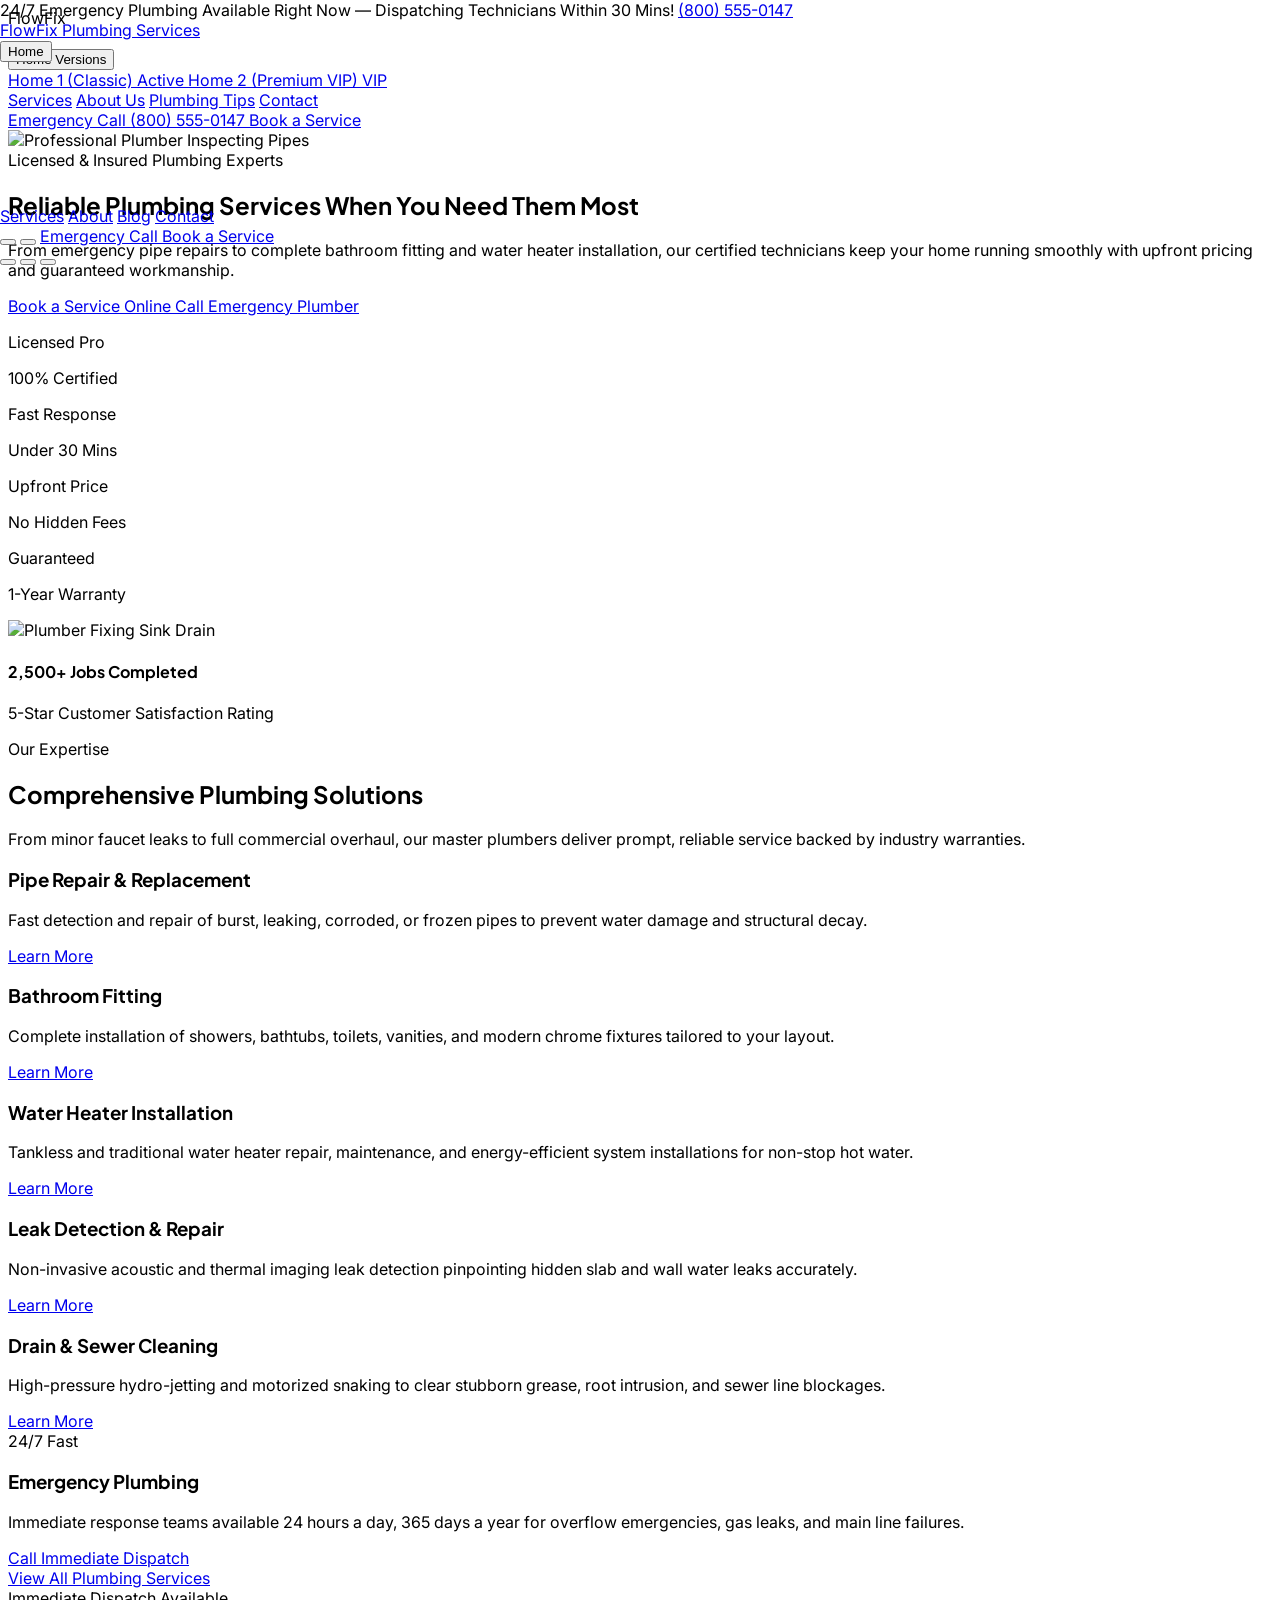
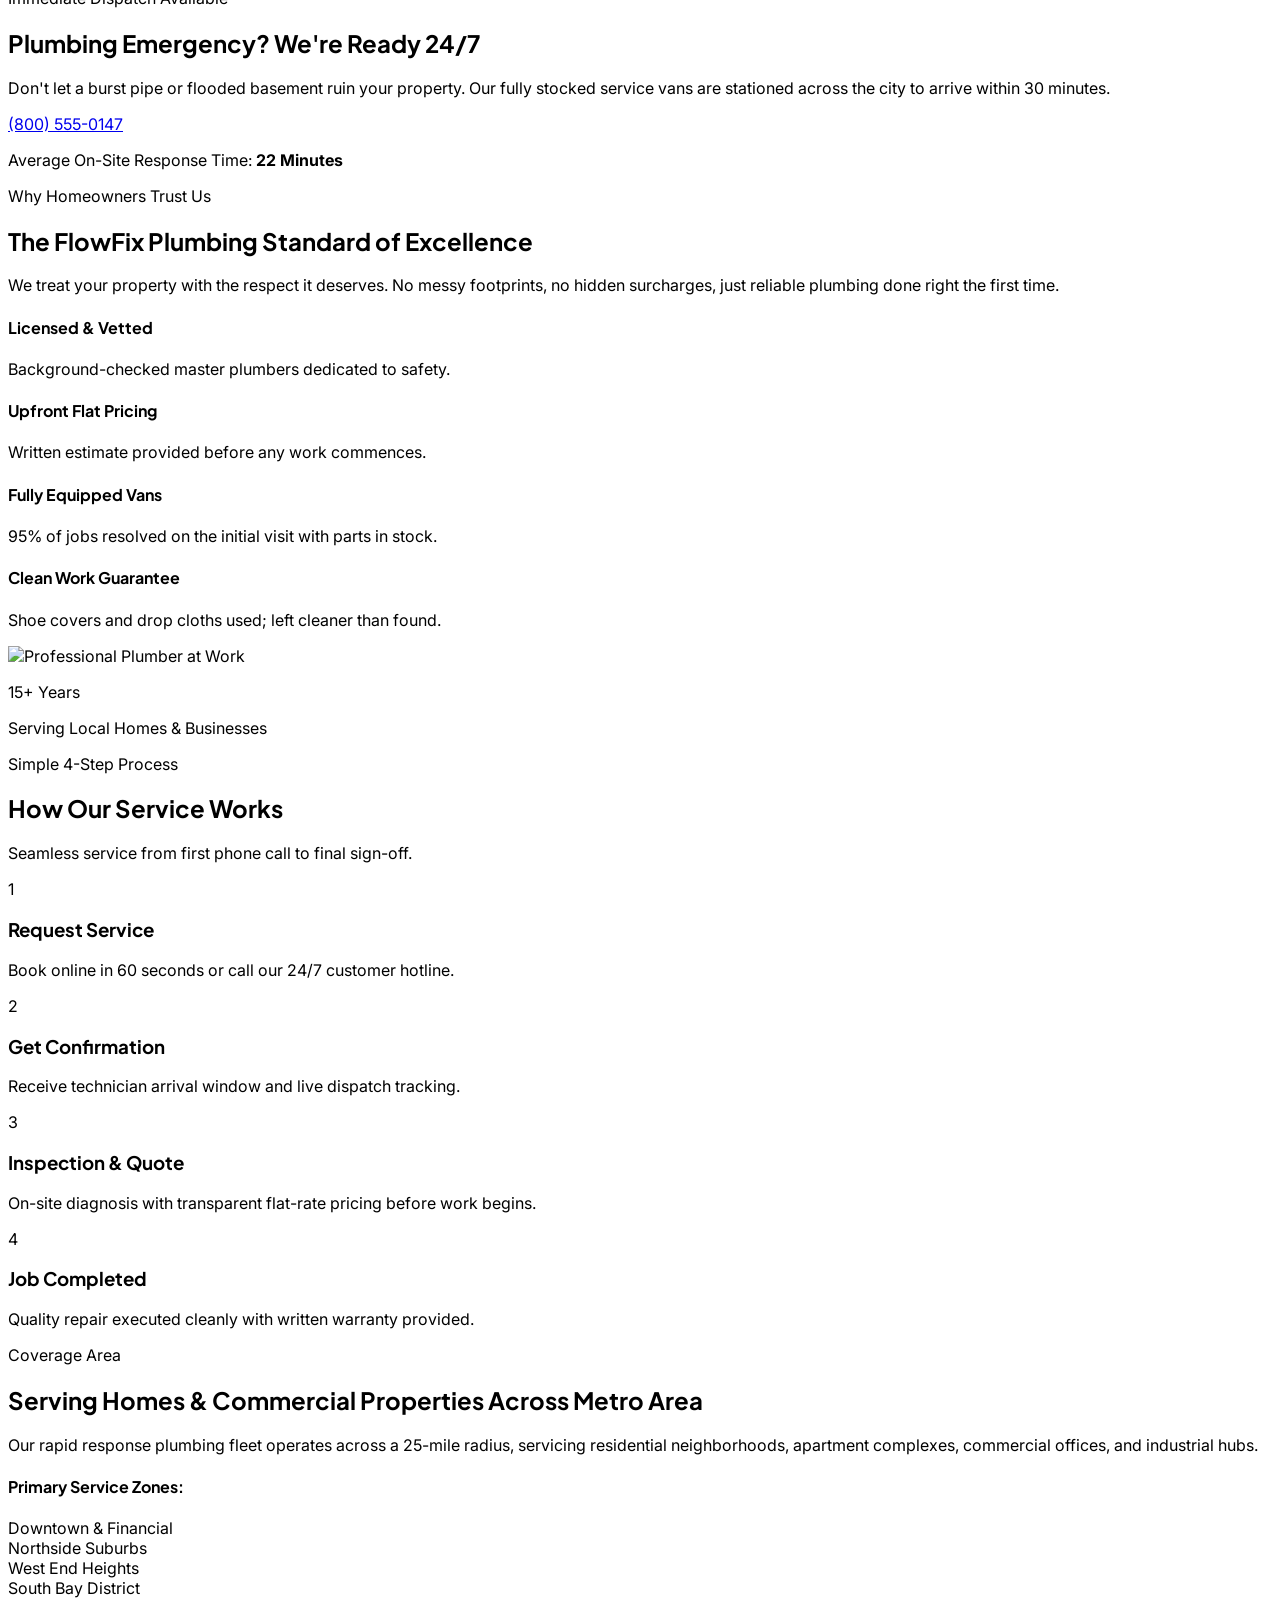
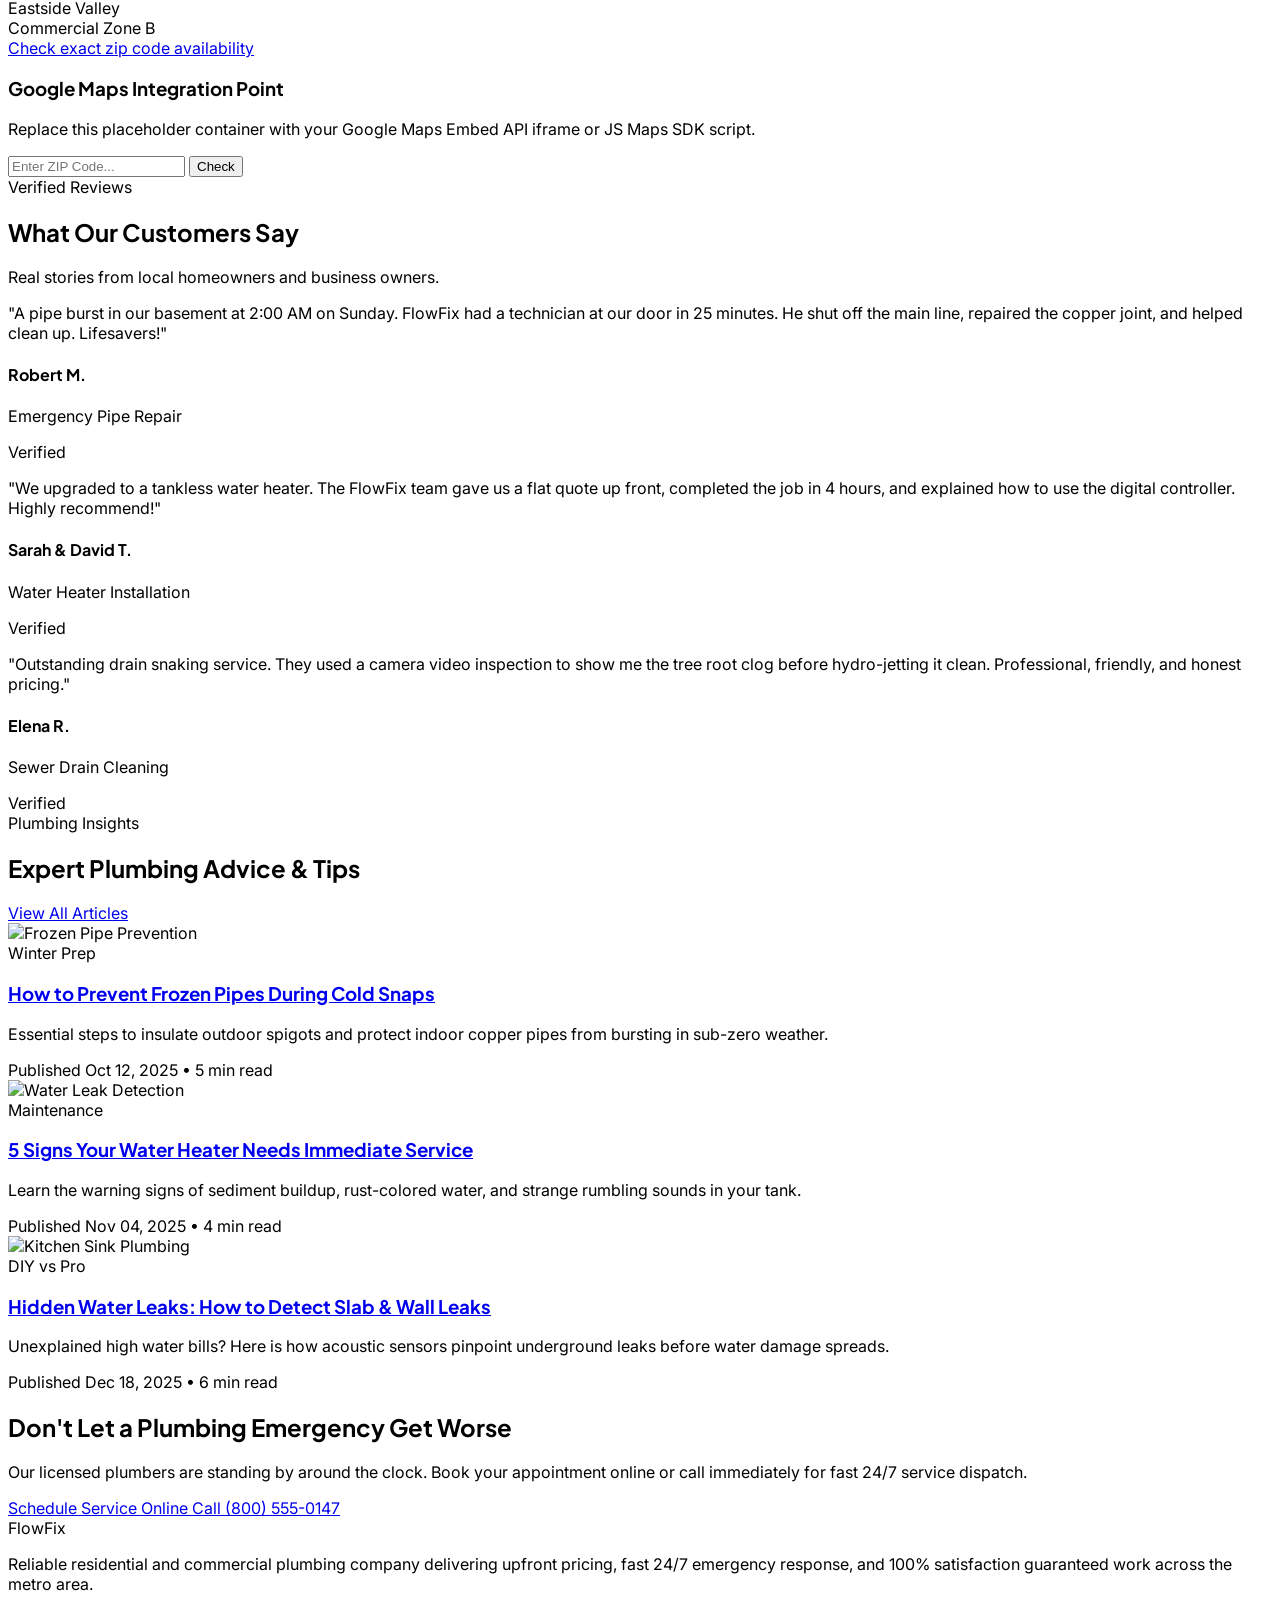
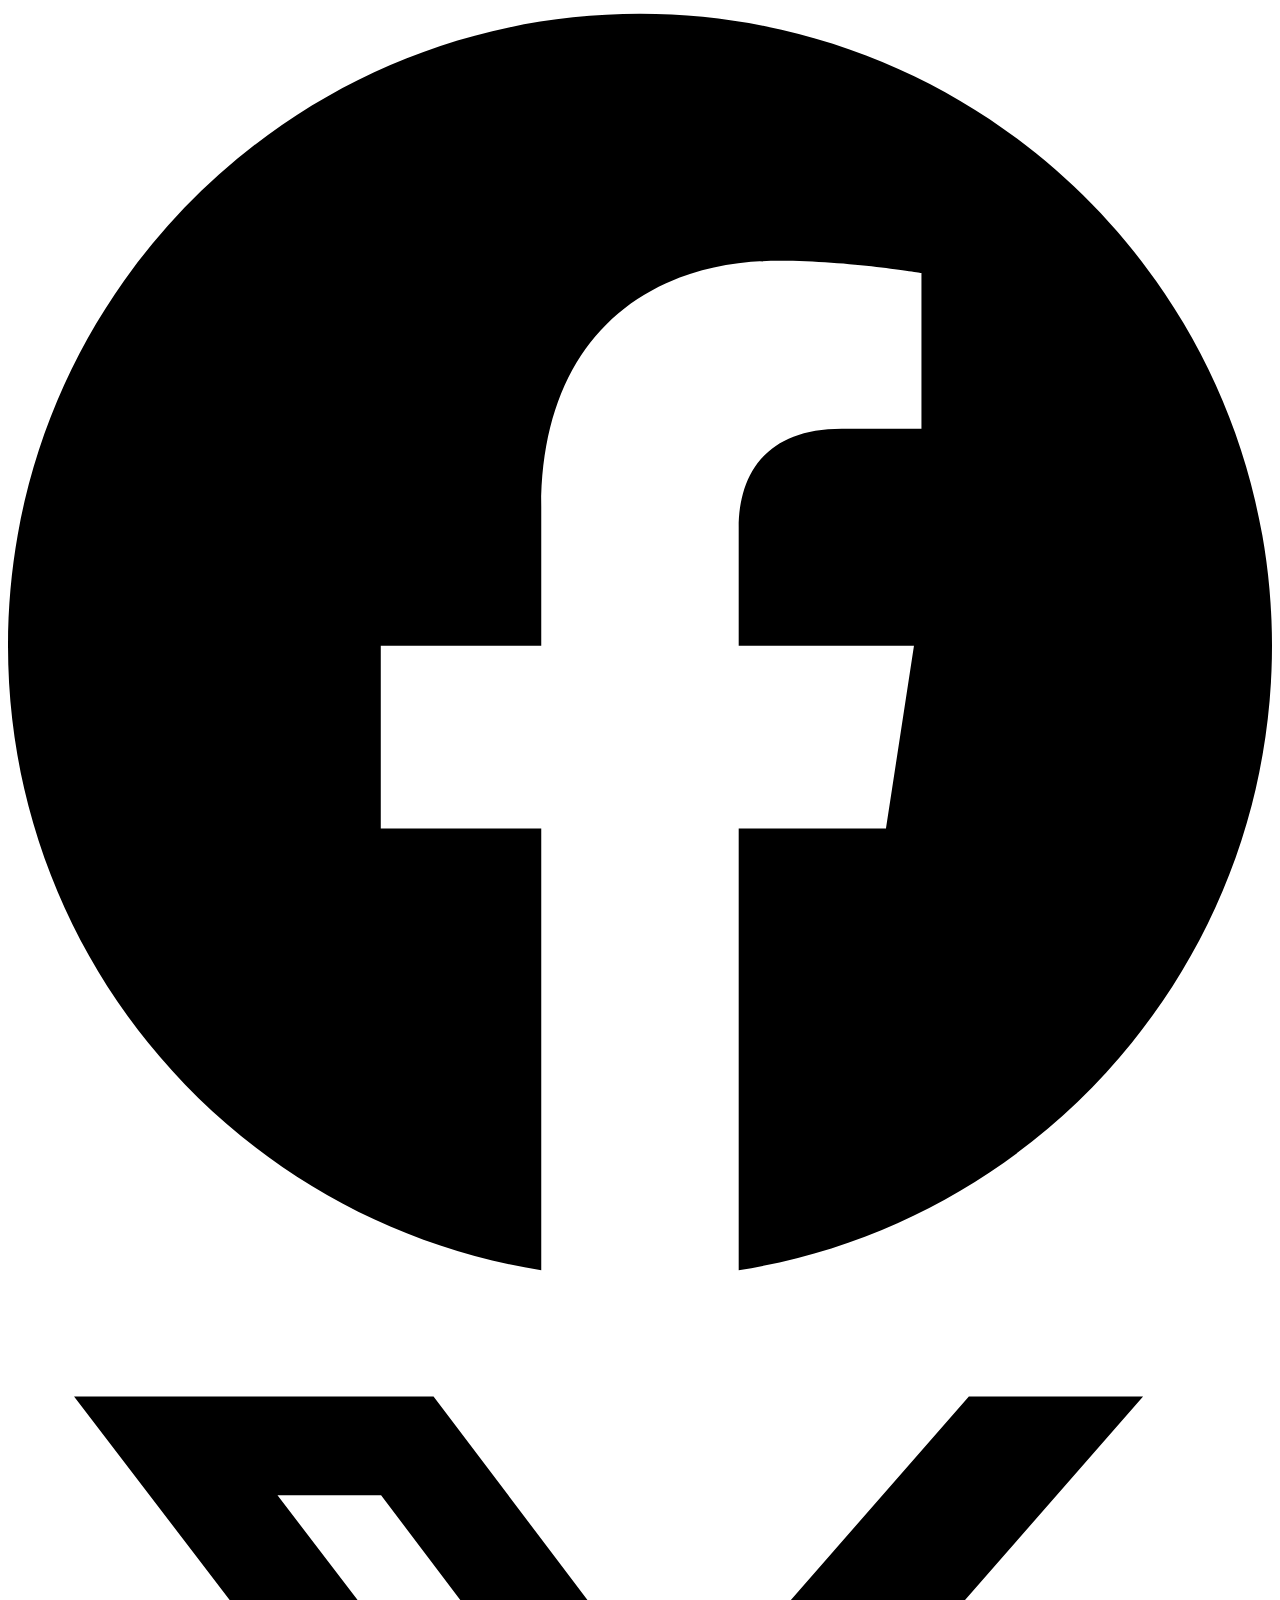
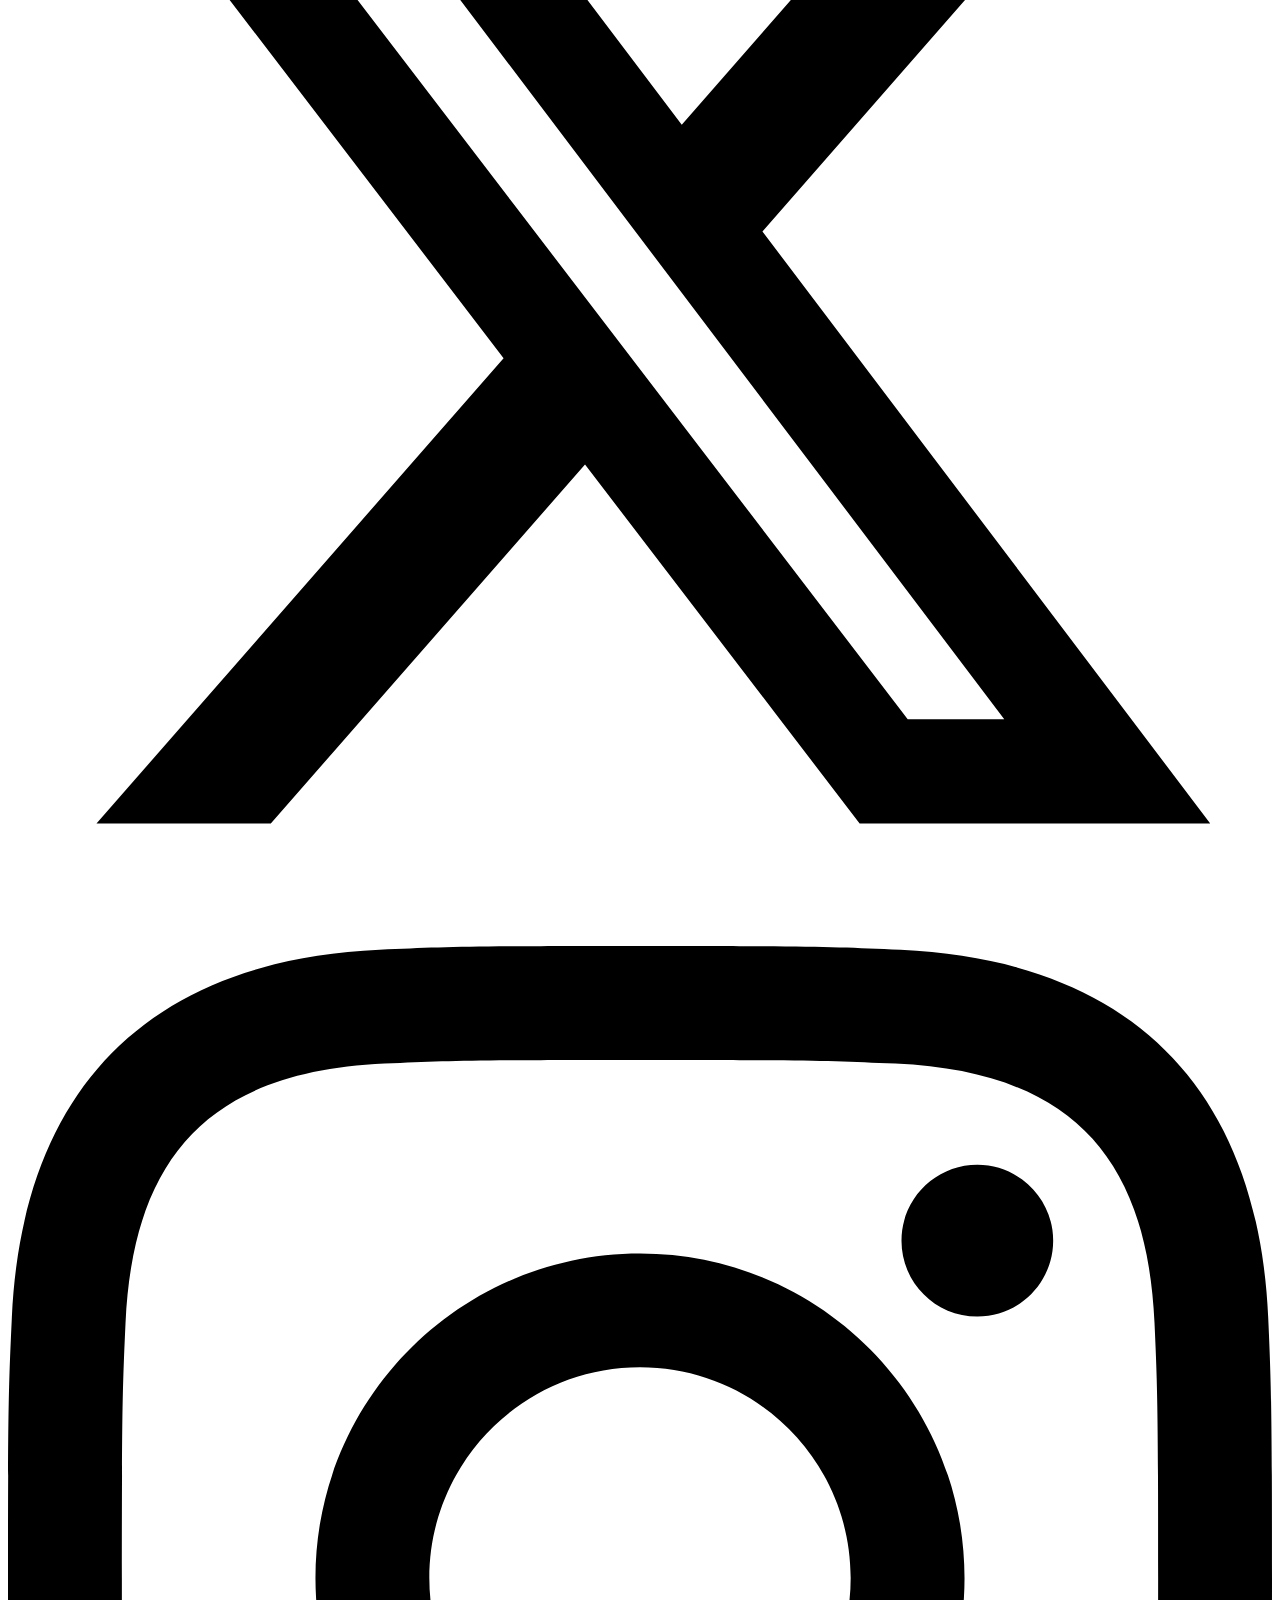
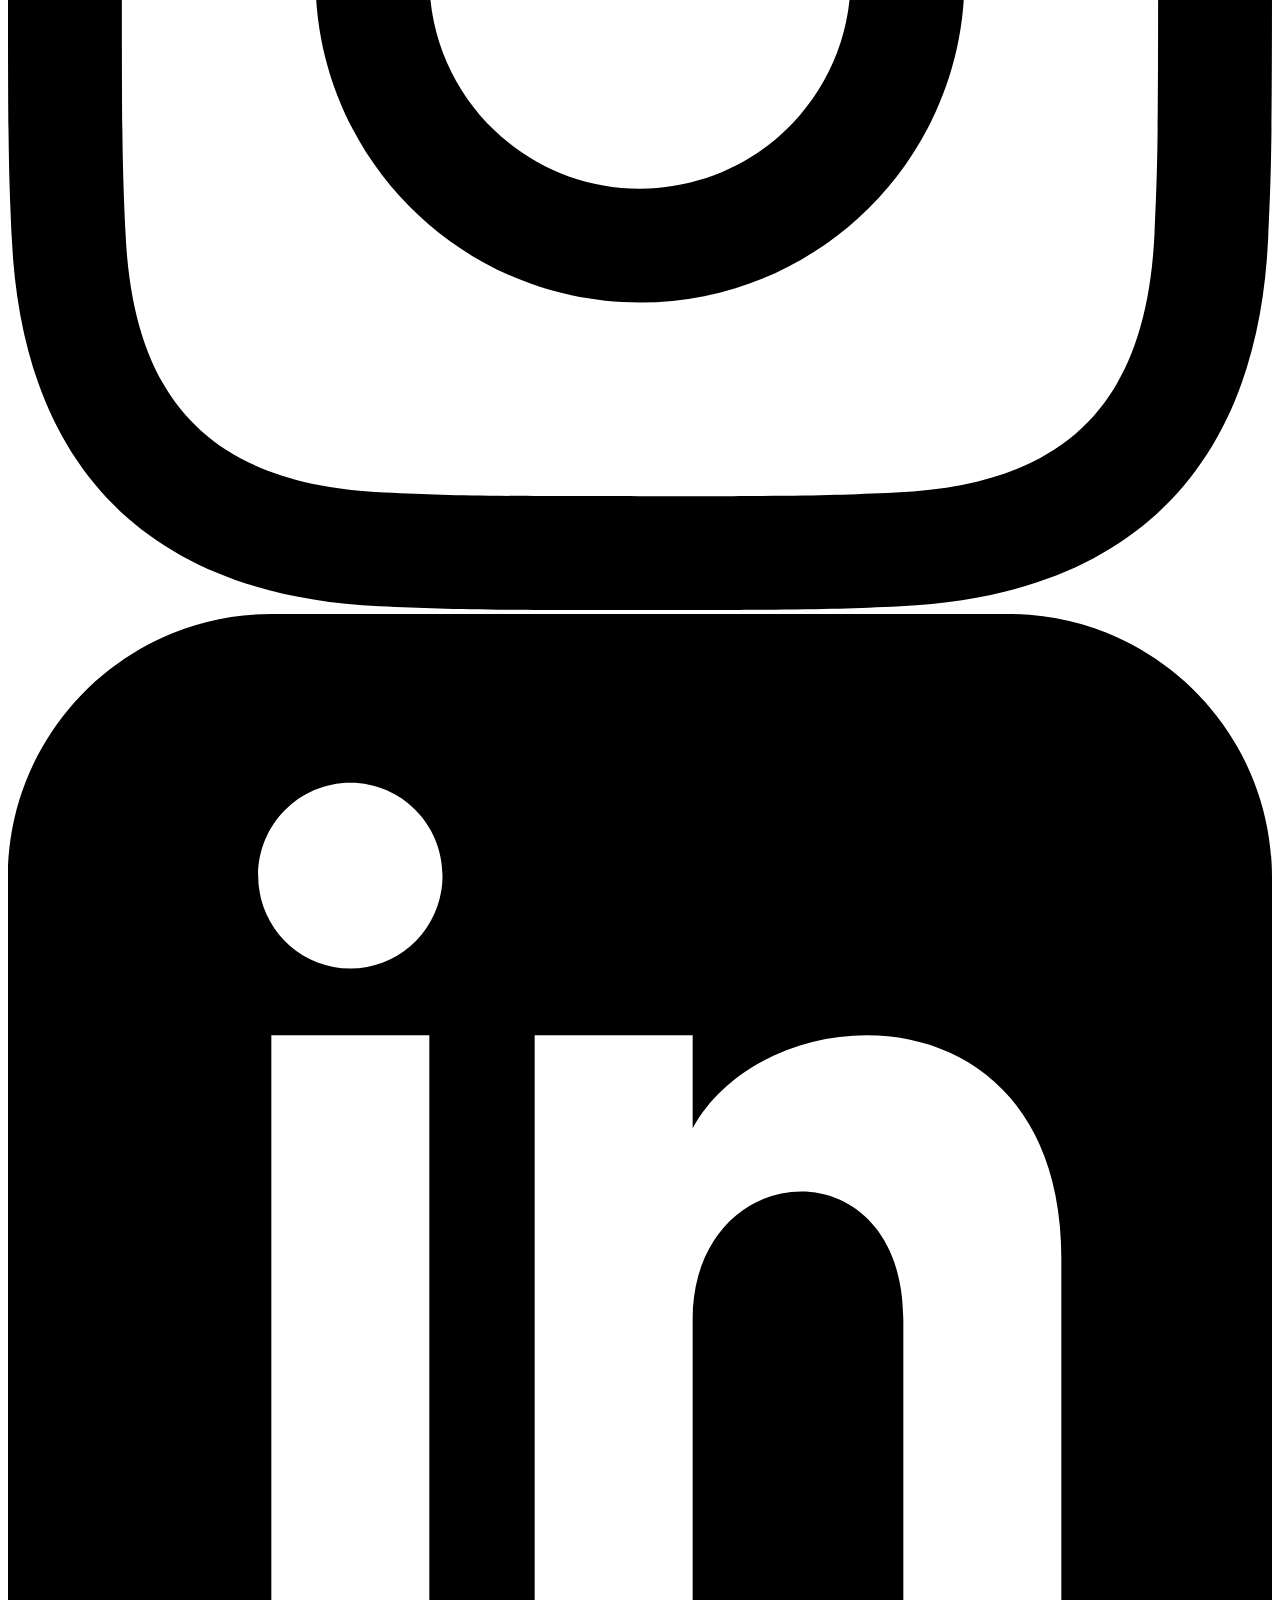
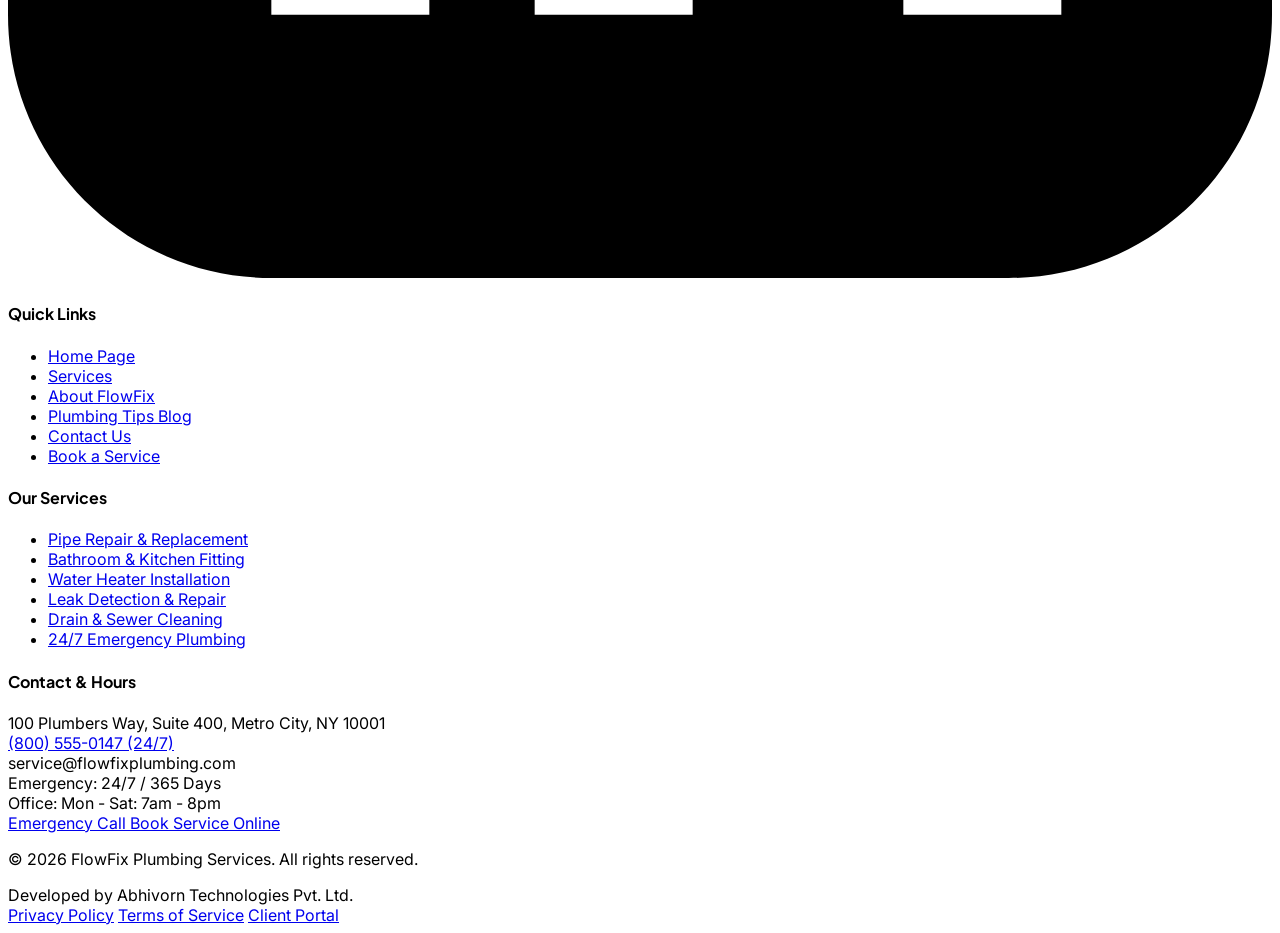
==== commit 9ced5f28: "i have updated homepage2 and theme" ====
--- a/plumbing-services-template/index.html
+++ b/plumbing-services-template/index.html
@@ -125,7 +125,40 @@
 
         <!-- Desktop Navigation Links -->
         <nav class="hidden lg:flex items-center space-x-8 font-medium text-sm text-slate-700 dark:text-slate-200">
-          <a href="index.html" class="text-teal-600 dark:text-teal-400 font-bold hover:text-teal-700 transition-colors">Home</a>
+          <!-- Home Dropdown Menu -->
+          <div class="nav-dropdown group relative">
+            <button type="button" class="nav-dropdown-btn inline-flex items-center gap-1.5 py-2 text-teal-600 dark:text-teal-400 font-bold hover:text-teal-700 dark:hover:text-teal-300 transition-colors focus:outline-none" aria-expanded="false" aria-haspopup="true">
+              <span>Home</span>
+              <i data-lucide="chevron-down" class="w-4 h-4 transition-transform duration-200 dropdown-chevron"></i>
+            </button>
+            <div class="nav-dropdown-menu absolute left-0 top-full mt-1 w-72 rounded-xl bg-white dark:bg-slate-900 shadow-2xl border border-slate-200 dark:border-slate-800 p-2.5 z-50">
+              <a href="index.html" class="flex items-start gap-3 p-3 rounded-lg bg-teal-50/80 dark:bg-slate-800 text-slate-900 dark:text-white hover:bg-teal-100 dark:hover:bg-slate-800 transition-colors group/item">
+                <div class="p-2 rounded-lg bg-teal-600 text-white shrink-0 shadow-md">
+                  <i data-lucide="home" class="w-4 h-4"></i>
+                </div>
+                <div>
+                  <div class="text-xs font-bold flex items-center gap-2">
+                    <span>Home 1 (Classic)</span>
+                    <span class="text-[10px] px-1.5 py-0.5 rounded bg-teal-600/15 text-teal-700 dark:text-teal-300 font-extrabold uppercase">Active</span>
+                  </div>
+                  <p class="text-[11px] text-slate-500 dark:text-slate-400 leading-snug mt-0.5">Classic residential & emergency repairs</p>
+                </div>
+              </a>
+              <a href="index-2.html" class="flex items-start gap-3 p-3 rounded-lg hover:bg-amber-50 dark:hover:bg-slate-800 text-slate-900 dark:text-white transition-colors group/item mt-1">
+                <div class="p-2 rounded-lg bg-amber-500 text-white shrink-0 shadow-md">
+                  <i data-lucide="sparkles" class="w-4 h-4"></i>
+                </div>
+                <div>
+                  <div class="text-xs font-bold flex items-center gap-2">
+                    <span>Home 2 (Premium VIP)</span>
+                    <span class="text-[10px] px-1.5 py-0.5 rounded bg-amber-500/20 text-amber-700 dark:text-amber-300 font-extrabold uppercase">VIP Edition</span>
+                  </div>
+                  <p class="text-[11px] text-slate-500 dark:text-slate-400 leading-snug mt-0.5">Luxury smart plumbing & priority dispatch</p>
+                </div>
+              </a>
+            </div>
+          </div>
+
           <a href="pages/services.html" class="hover:text-teal-600 dark:hover:text-teal-400 transition-colors">Services</a>
           <a href="pages/about.html" class="hover:text-teal-600 dark:hover:text-teal-400 transition-colors">About</a>
           <a href="pages/blog.html" class="hover:text-teal-600 dark:hover:text-teal-400 transition-colors">Blog</a>
@@ -193,8 +226,28 @@
         </button>
       </div>
 
-      <nav class="mt-6 flex flex-col space-y-4 font-semibold text-slate-800 dark:text-slate-200">
-        <a href="index.html" class="text-teal-600 dark:text-teal-400 py-2 border-b border-slate-100 dark:border-slate-800">Home</a>
+      <nav class="mt-6 flex flex-col space-y-3 font-semibold text-slate-800 dark:text-slate-200">
+        <!-- Mobile Expandable Home Accordion -->
+        <div class="border-b border-slate-100 dark:border-slate-800 pb-3">
+          <button type="button" class="mobile-home-toggle w-full flex items-center justify-between py-2 text-teal-600 dark:text-teal-400 font-bold focus:outline-none" aria-expanded="true">
+            <span class="flex items-center gap-2">
+              <i data-lucide="home" class="w-4 h-4"></i>
+              Home Versions
+            </span>
+            <i data-lucide="chevron-down" class="w-4 h-4 text-slate-400 transition-transform duration-200 mobile-home-chevron"></i>
+          </button>
+          <div class="mobile-home-sub pl-3 mt-1.5 space-y-1.5 border-l-2 border-teal-500/30">
+            <a href="index.html" class="flex items-center justify-between p-2 rounded-lg bg-teal-50 dark:bg-slate-800 text-teal-700 dark:text-teal-300 text-xs font-bold">
+              <span>Home 1 (Classic)</span>
+              <span class="text-[10px] px-1.5 py-0.5 rounded bg-teal-600 text-white font-extrabold">Active</span>
+            </a>
+            <a href="index-2.html" class="flex items-center justify-between p-2 rounded-lg hover:bg-slate-100 dark:hover:bg-slate-800 text-slate-700 dark:text-slate-300 text-xs font-semibold">
+              <span>Home 2 (Premium VIP)</span>
+              <span class="text-[10px] px-1.5 py-0.5 rounded bg-amber-500/20 text-amber-700 dark:text-amber-300 font-bold">VIP</span>
+            </a>
+          </div>
+        </div>
+
         <a href="pages/services.html" class="hover:text-teal-600 py-2 border-b border-slate-100 dark:border-slate-800 transition-colors">Services</a>
         <a href="pages/about.html" class="hover:text-teal-600 py-2 border-b border-slate-100 dark:border-slate-800 transition-colors">About Us</a>
         <a href="pages/blog.html" class="hover:text-teal-600 py-2 border-b border-slate-100 dark:border-slate-800 transition-colors">Plumbing Tips</a>
--- a/plumbing-services-template/assets/css/style.css
+++ b/plumbing-services-template/assets/css/style.css
@@ -116,11 +116,73 @@
   100% { transform: scale(0.95); box-shadow: 0 0 0 0 rgba(220, 38, 38, 0); }
 }
 
-/* Interactive Card Elevate effect */
+/* Interactive Card Elevate effect (Hover for mouse, tap active for touch) */
 .card-hover {
   transition: transform 0.25s cubic-bezier(0.16, 1, 0.3, 1), box-shadow 0.25s cubic-bezier(0.16, 1, 0.3, 1);
+  touch-action: manipulation;
 }
-.card-hover:hover {
-  transform: translateY(-4px);
-  box-shadow: 0 20px 25px -5px rgba(15, 23, 42, 0.08), 0 8px 10px -6px rgba(15, 23, 42, 0.04);
+
+@media (hover: hover) {
+  .card-hover:hover {
+    transform: translateY(-4px);
+    box-shadow: 0 20px 25px -5px rgba(15, 23, 42, 0.08), 0 8px 10px -6px rgba(15, 23, 42, 0.04);
+  }
 }
+
+.card-hover:active,
+.active-tap:active {
+  transform: scale(0.98);
+  opacity: 0.95;
+}
+
+/* Header Dropdown Menu Styling */
+.nav-dropdown {
+  position: relative;
+}
+
+.nav-dropdown-menu {
+  opacity: 0;
+  visibility: hidden;
+  transform: translateY(8px);
+  transition: opacity 0.2s ease, transform 0.2s ease, visibility 0.2s ease;
+}
+
+@media (hover: hover) {
+  .nav-dropdown:hover .nav-dropdown-menu {
+    opacity: 1;
+    visibility: visible;
+    transform: translateY(0);
+  }
+  .nav-dropdown:hover .dropdown-chevron {
+    transform: rotate(180deg);
+  }
+}
+
+.nav-dropdown-menu.is-open {
+  opacity: 1 !important;
+  visibility: visible !important;
+  transform: translateY(0) !important;
+}
+
+.nav-dropdown.is-open .dropdown-chevron {
+  transform: rotate(180deg) !important;
+}
+
+/* Pulse Glow & Glassmorphism Utilities */
+.glass-panel {
+  background: rgba(255, 255, 255, 0.75);
+  backdrop-filter: blur(16px);
+  -webkit-backdrop-filter: blur(16px);
+}
+.dark .glass-panel {
+  background: rgba(15, 23, 42, 0.8);
+}
+
+.glow-gold {
+  box-shadow: 0 0 25px -5px rgba(245, 158, 11, 0.3);
+}
+
+.glow-teal {
+  box-shadow: 0 0 25px -5px rgba(13, 148, 136, 0.35);
+}
+
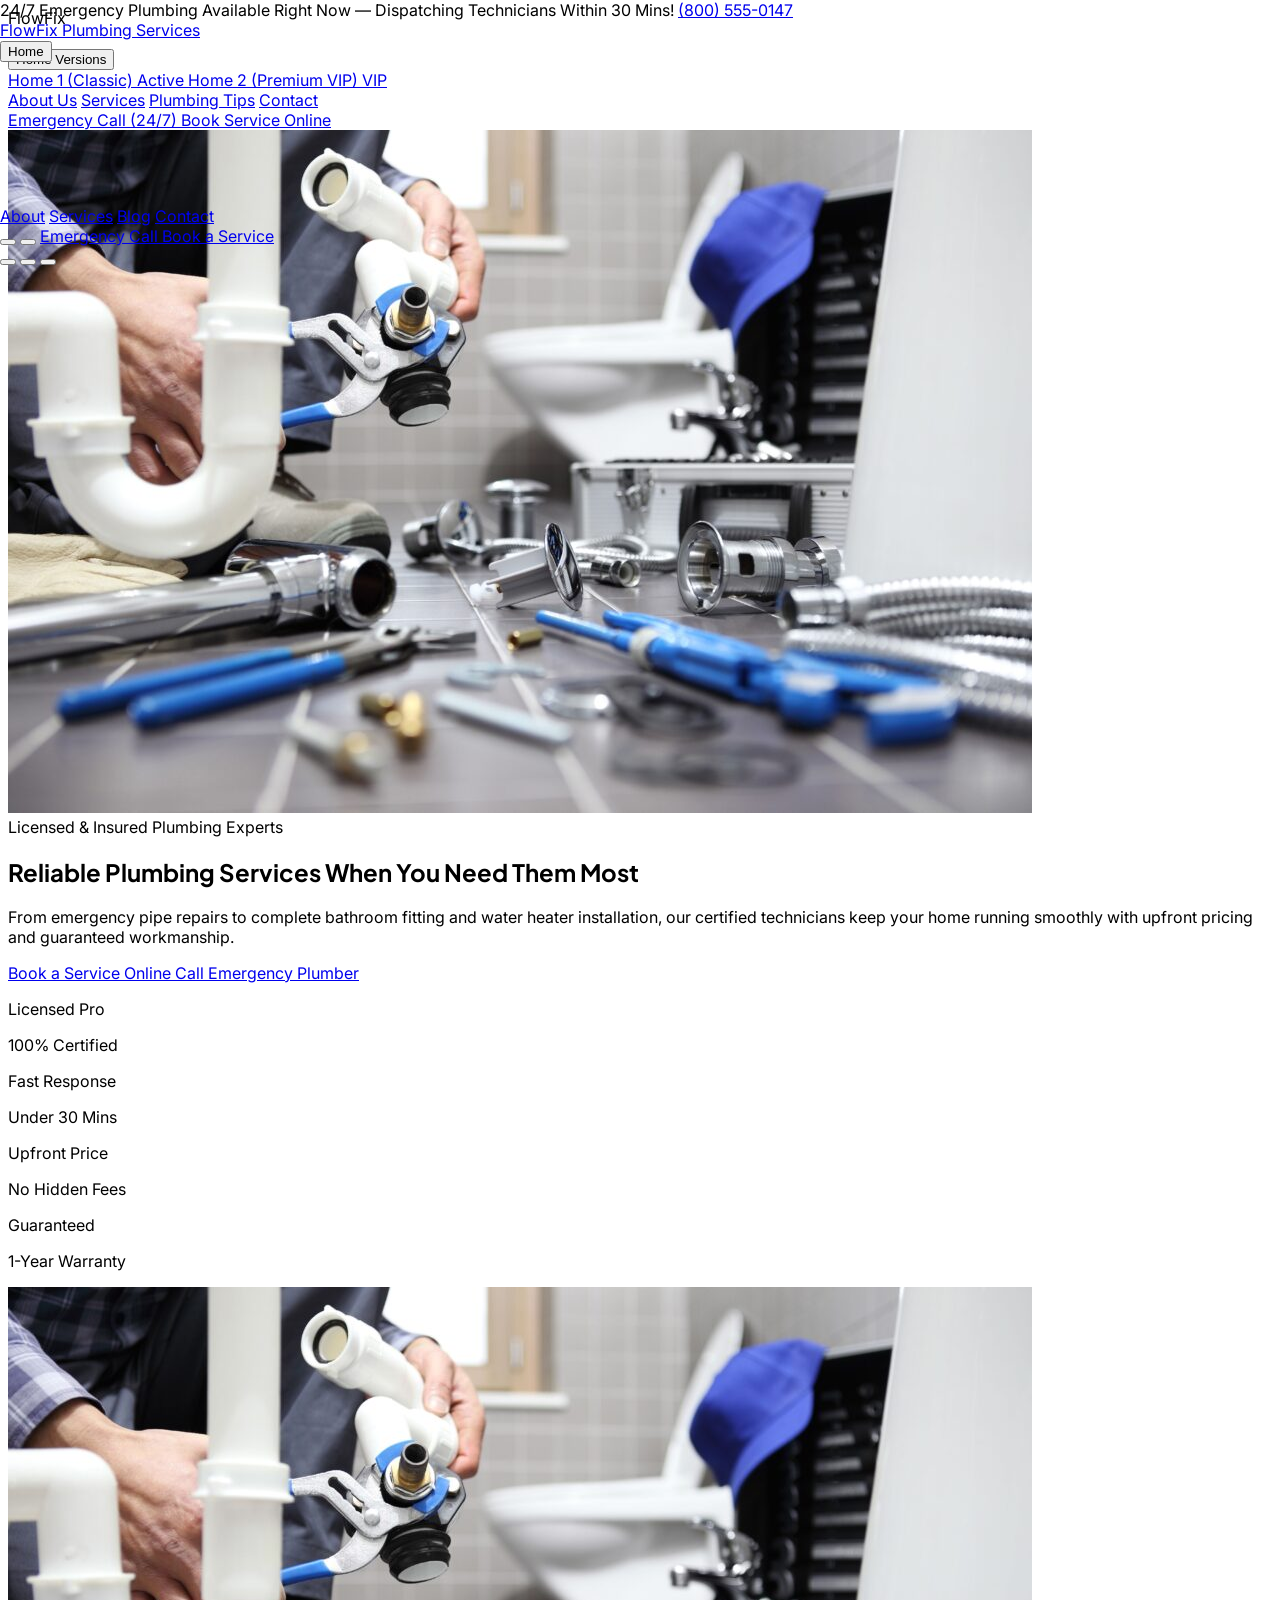
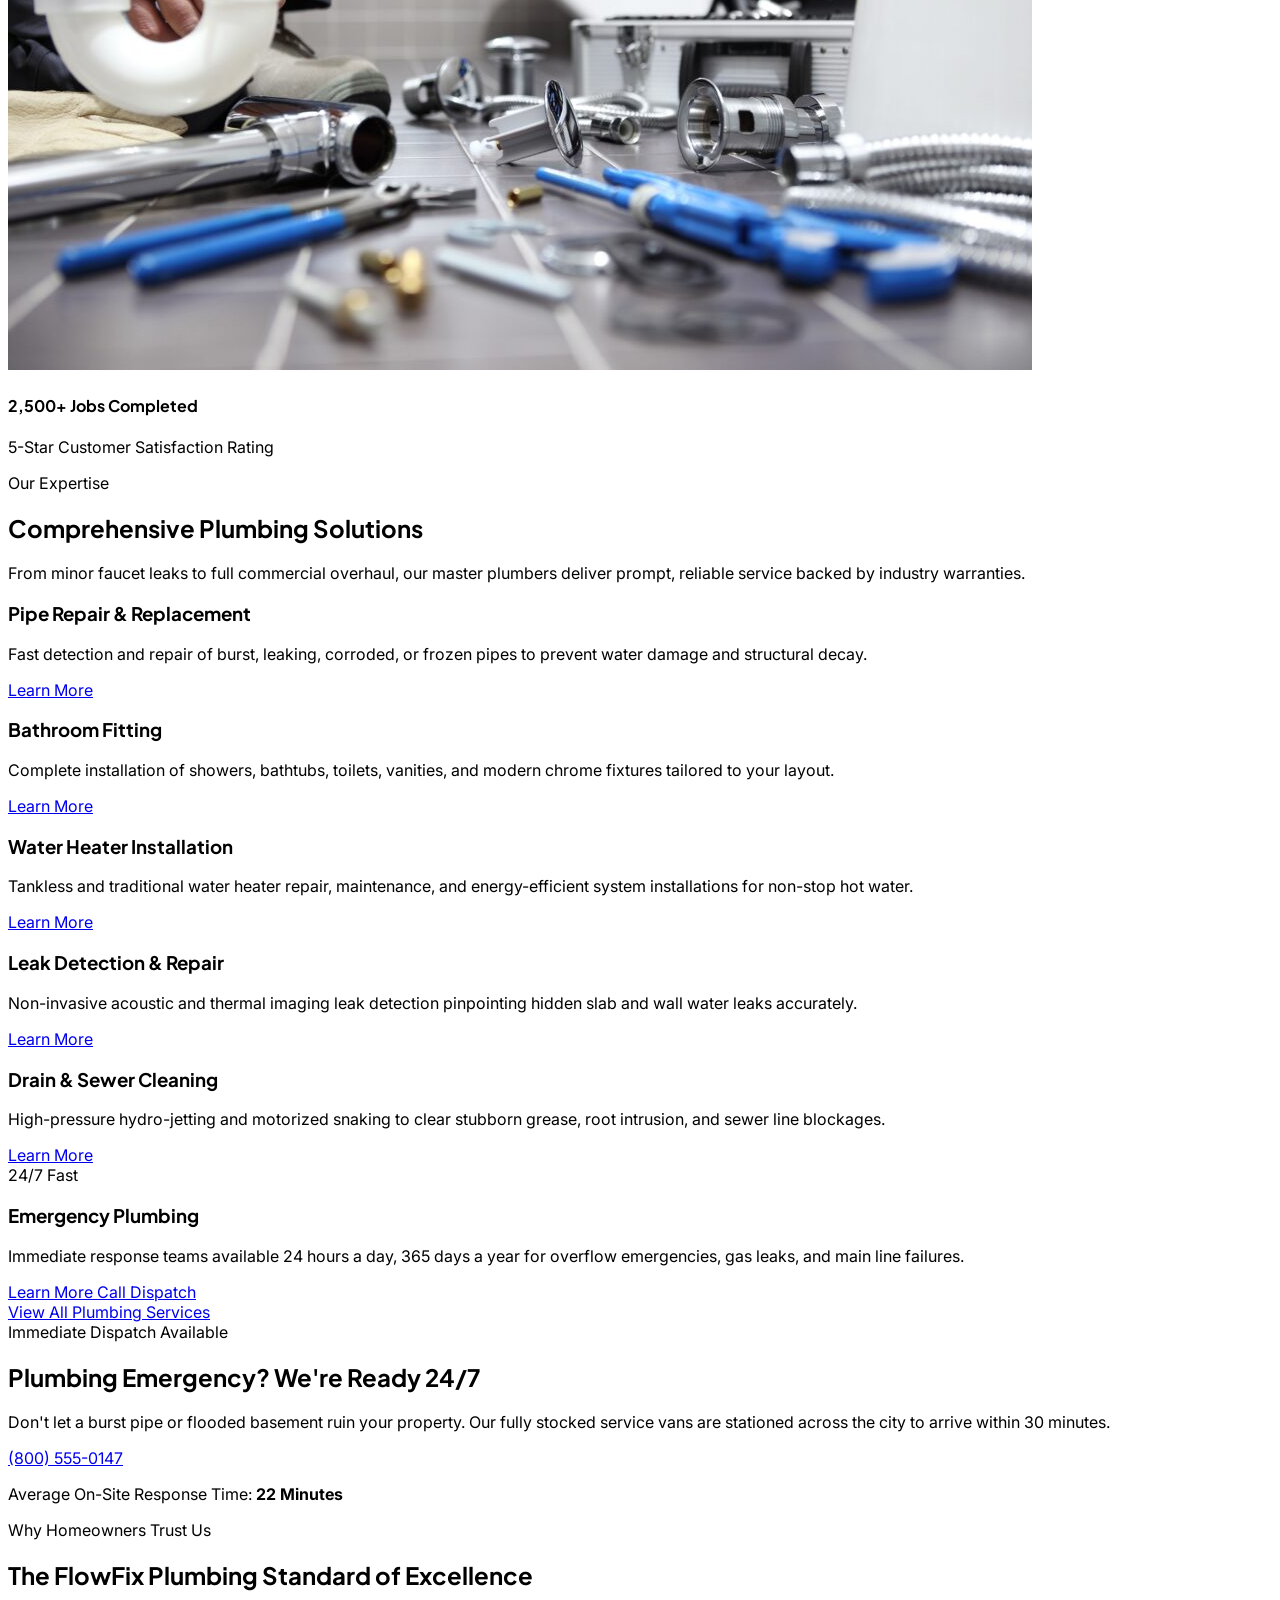
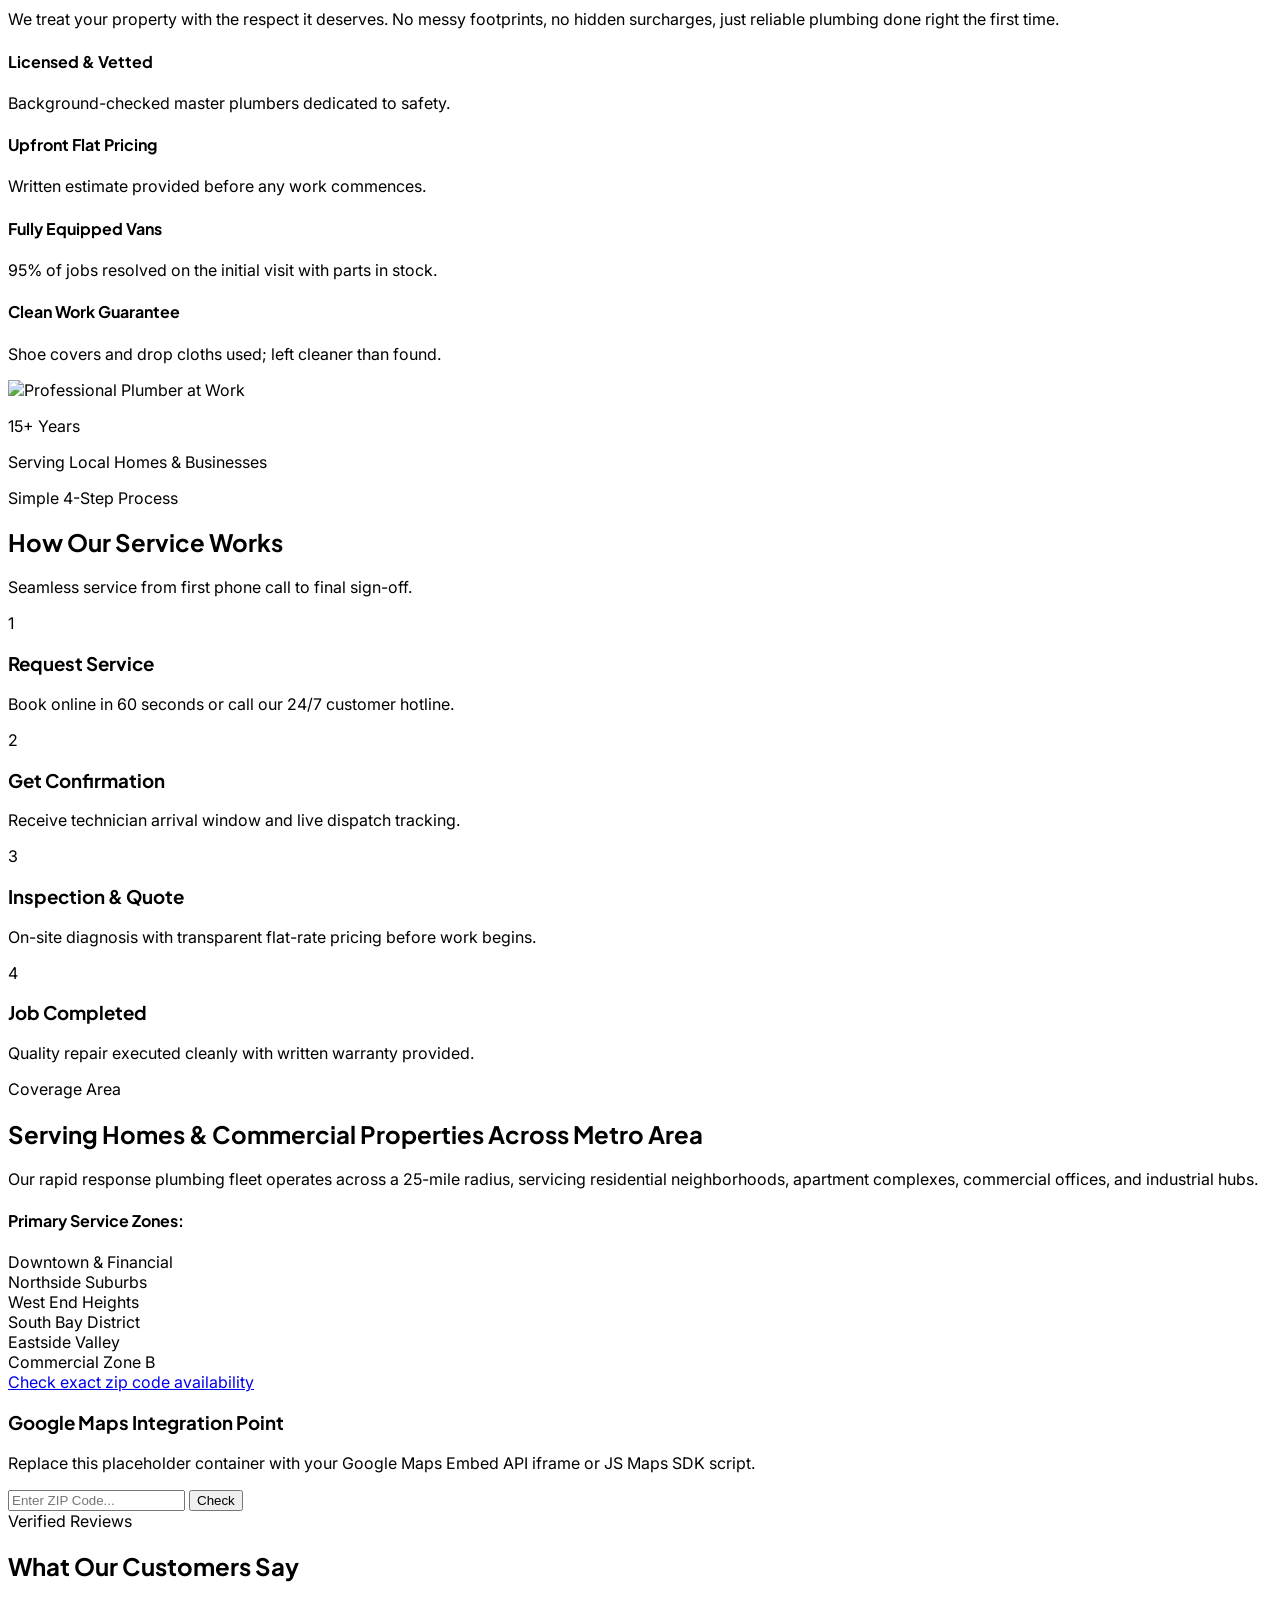
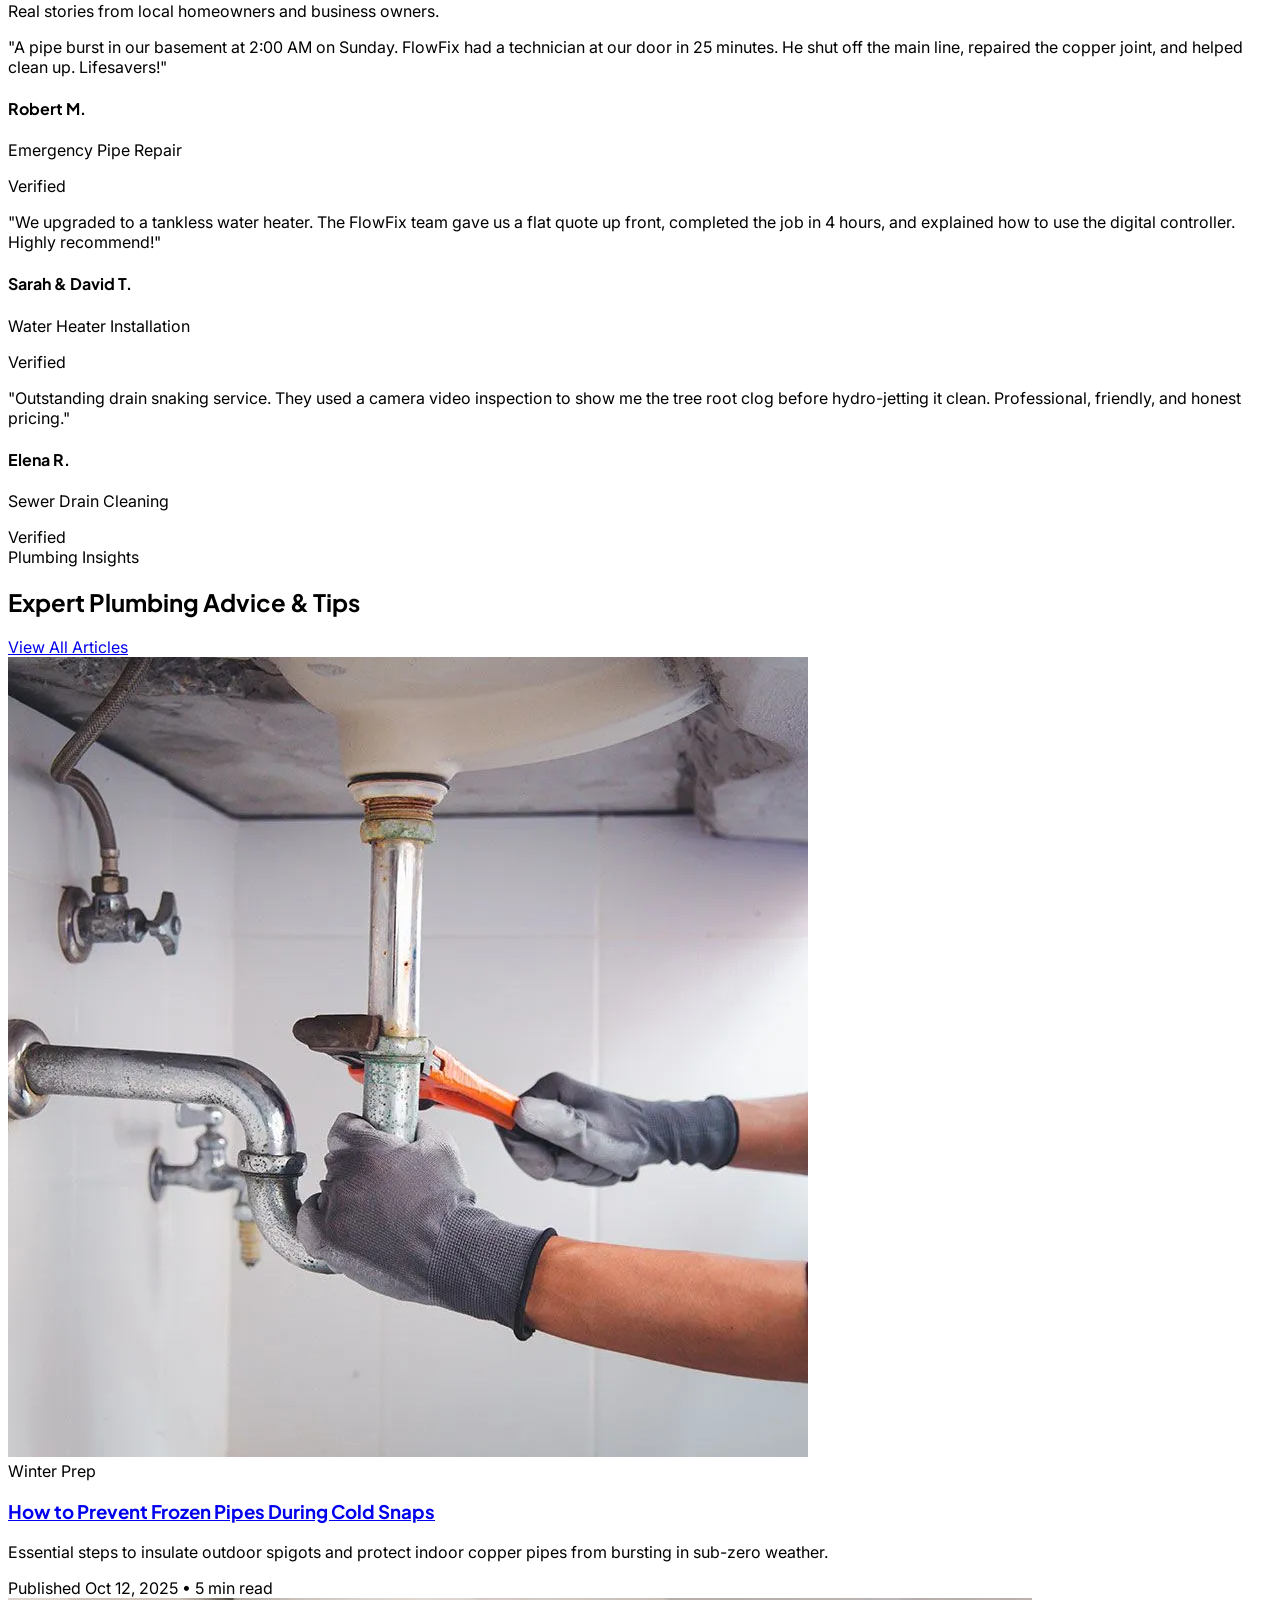
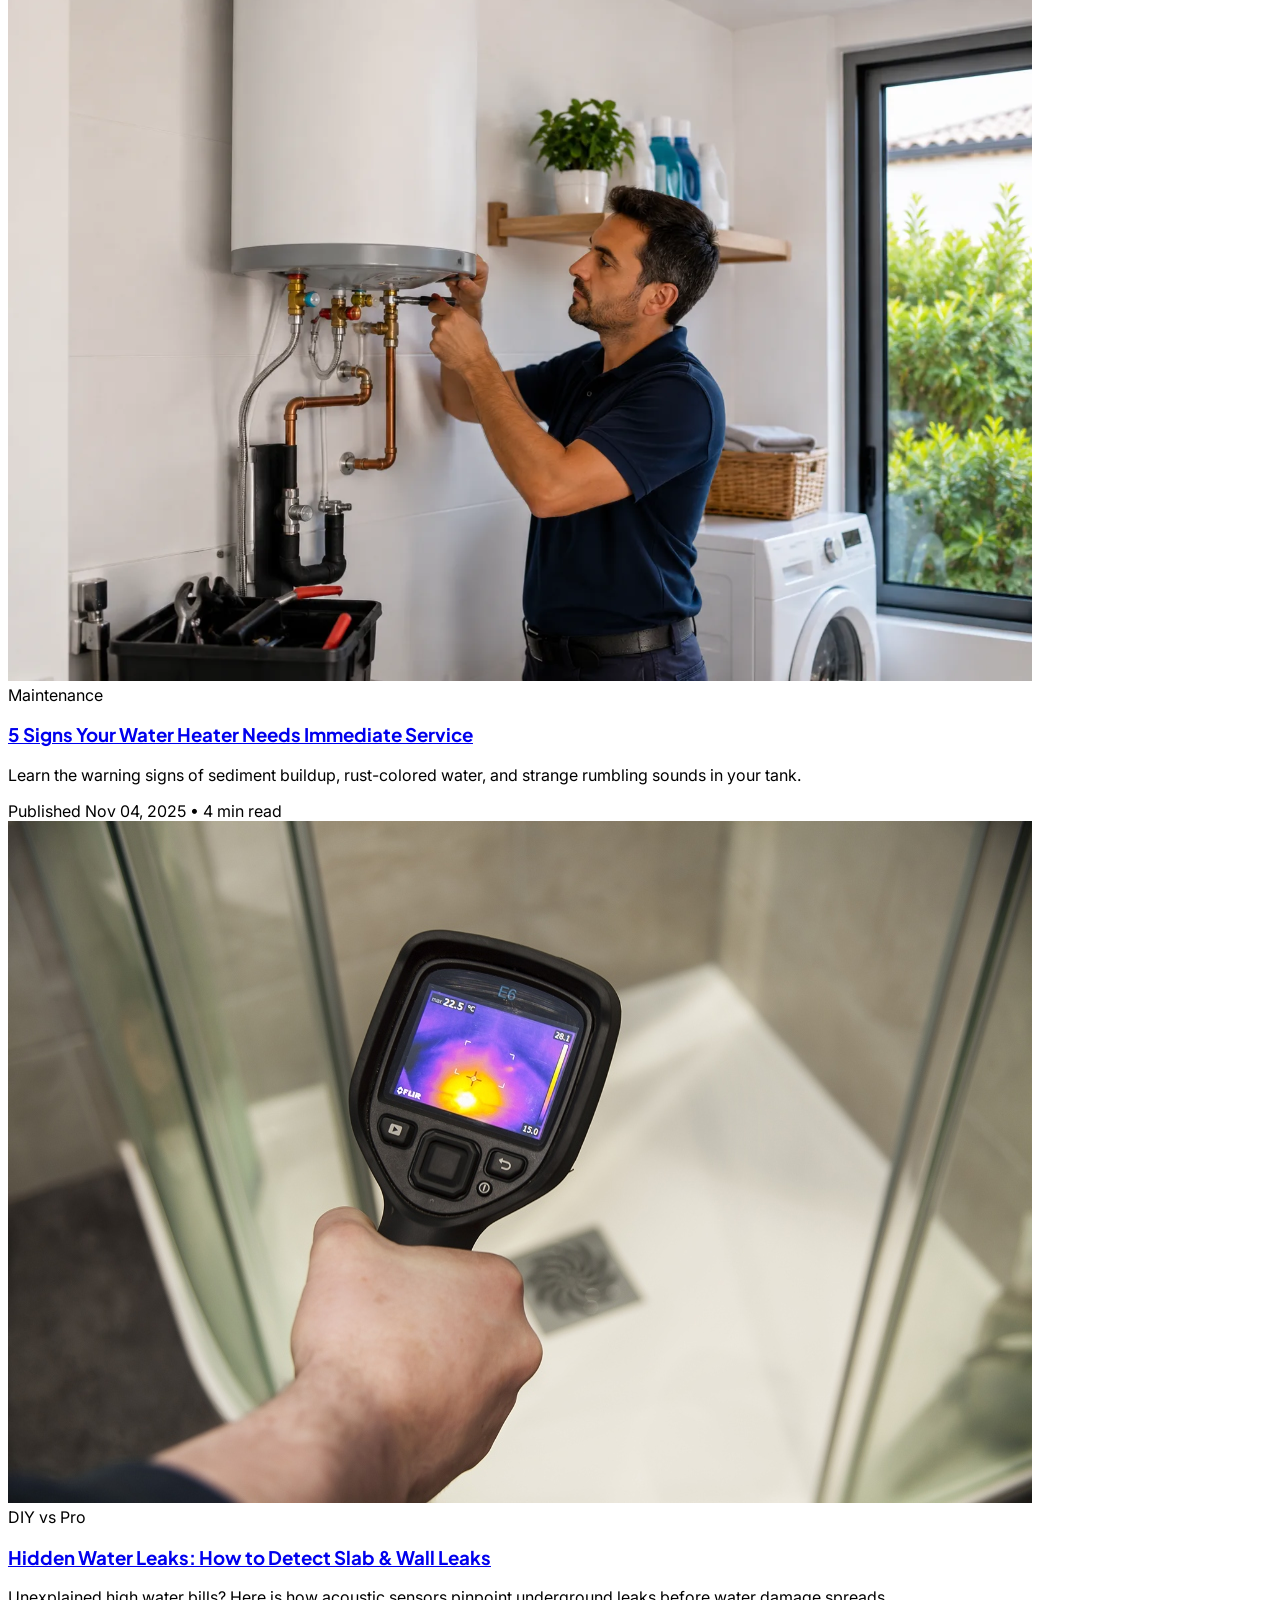
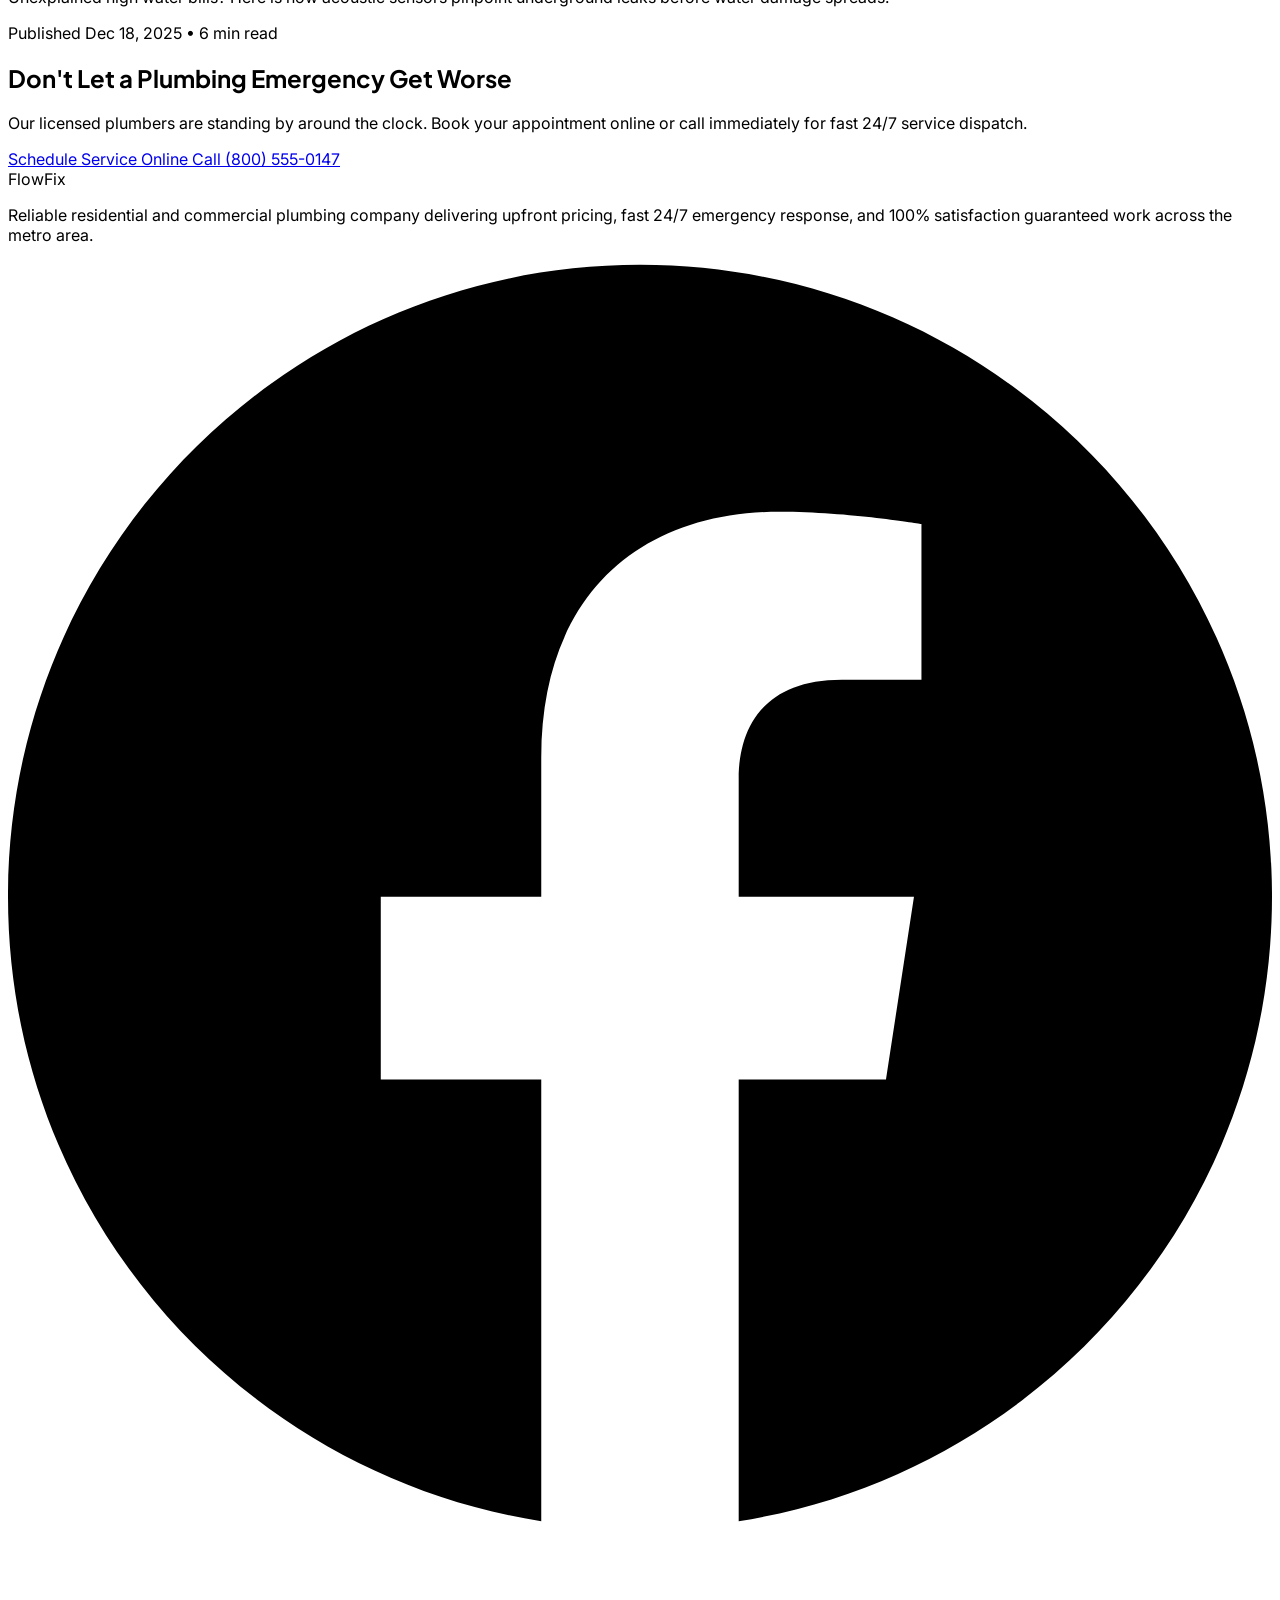
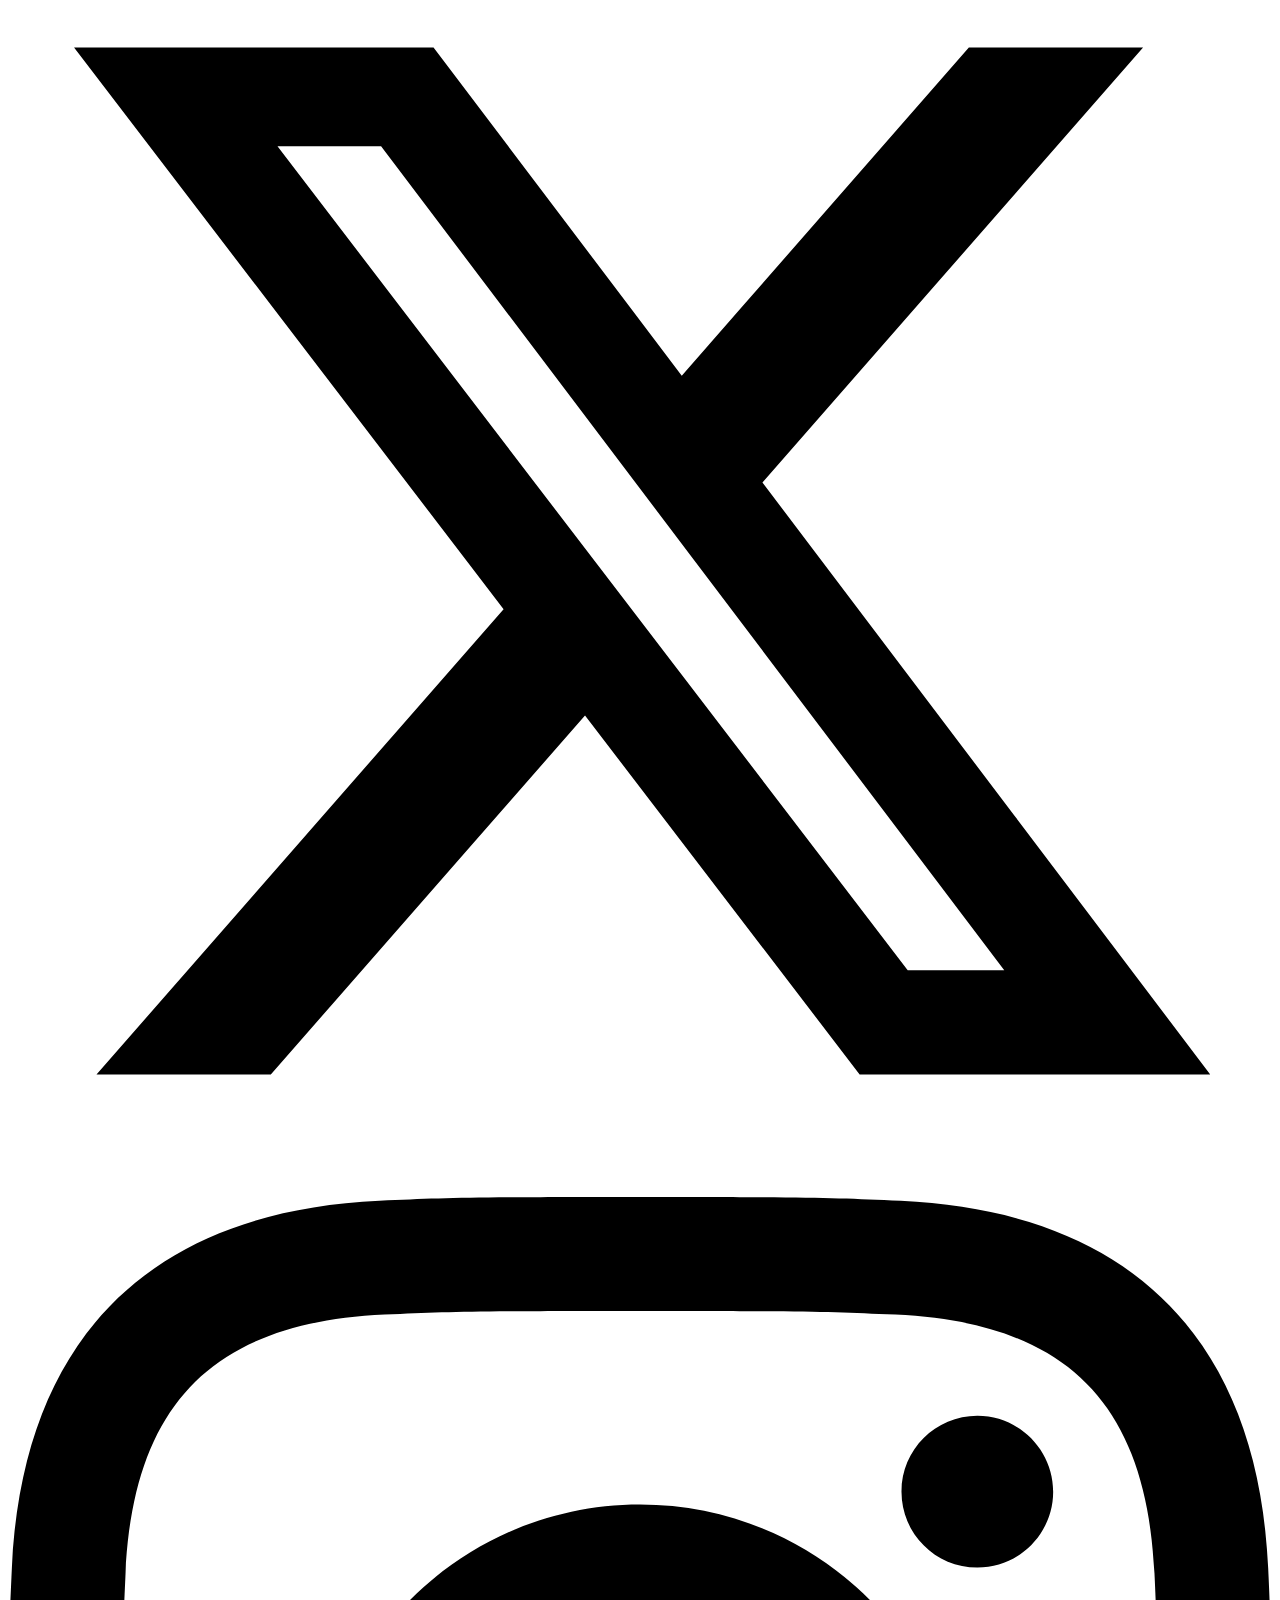
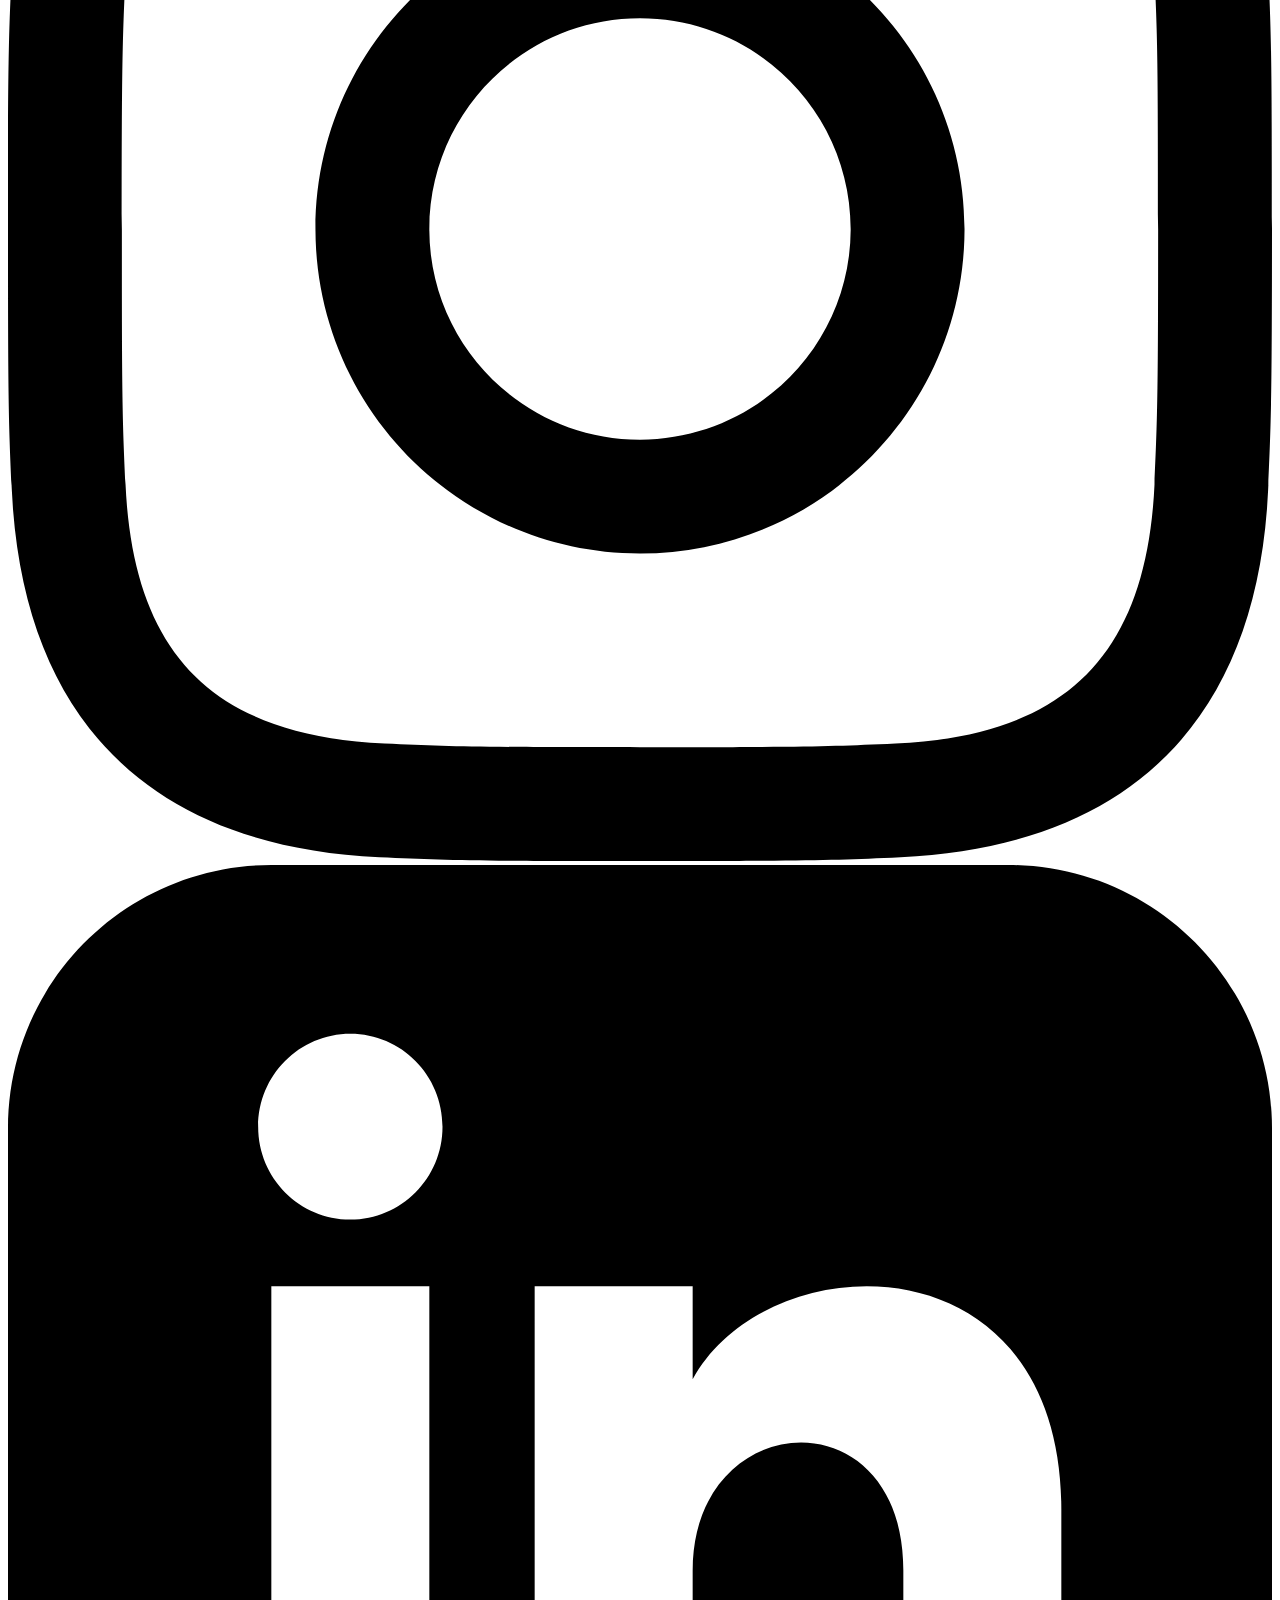
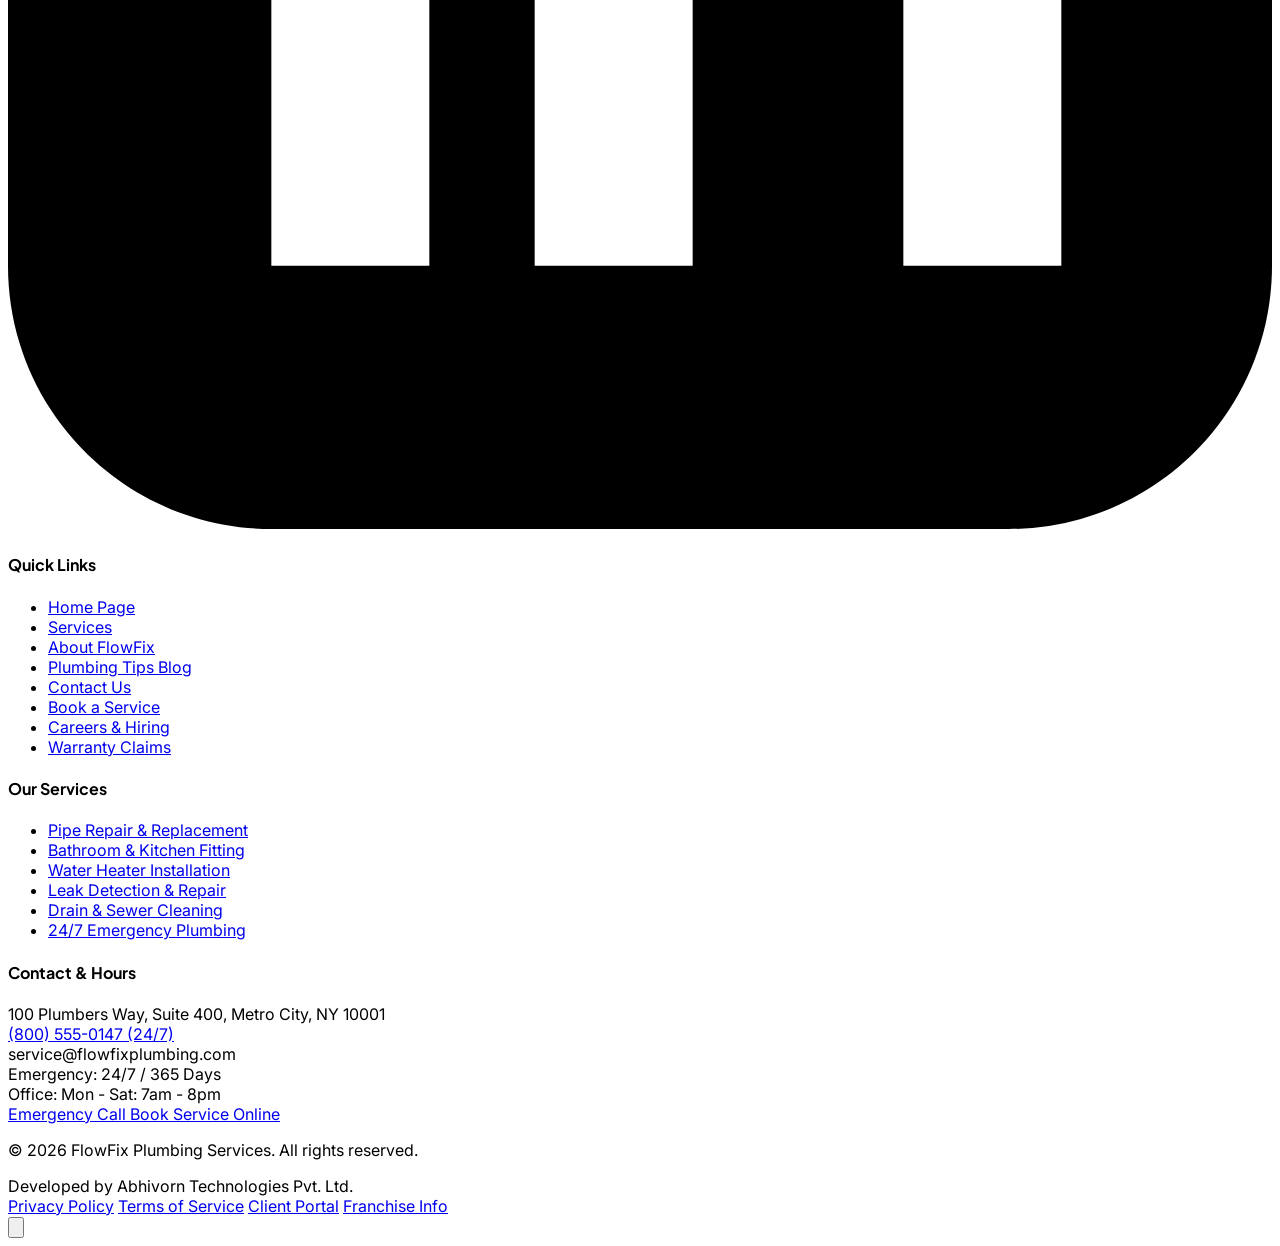
==== commit 3f7e6455: "i have given functionalities for carts" ====
--- a/plumbing-services-template/index.html
+++ b/plumbing-services-template/index.html
@@ -157,10 +157,8 @@
                 </div>
               </a>
             </div>
-          </div>
-
+          </div>          <a href="pages/about.html" class="hover:text-teal-600 dark:hover:text-teal-400 transition-colors">About</a>
           <a href="pages/services.html" class="hover:text-teal-600 dark:hover:text-teal-400 transition-colors">Services</a>
-          <a href="pages/about.html" class="hover:text-teal-600 dark:hover:text-teal-400 transition-colors">About</a>
           <a href="pages/blog.html" class="hover:text-teal-600 dark:hover:text-teal-400 transition-colors">Blog</a>
           <a href="pages/contact.html" class="hover:text-teal-600 dark:hover:text-teal-400 transition-colors">Contact</a>
         </nav>
@@ -219,14 +217,14 @@
           <div class="w-9 h-9 rounded-lg bg-teal-600 flex items-center justify-center text-white">
             <i data-lucide="wrench" class="w-5 h-5"></i>
           </div>
-          <span class="text-xl font-bold text-slate-900 dark:text-white">Flow<span class="text-teal-600">Fix</span></span>
-        </div>
-        <button type="button" id="mobile-menu-close-btn" class="p-2 rounded-lg text-slate-500 hover:text-slate-700 dark:hover:text-white focus:outline-none" aria-label="Close mobile menu">
+          <span class="text-xl font-extrabold tracking-tight text-slate-900 dark:text-white">Flow<span class="text-teal-600">Fix</span></span>
+        </div>
+        <button type="button" id="mobile-menu-close-btn" class="p-2 text-slate-500 hover:text-slate-800 dark:hover:text-white focus:outline-none">
           <i data-lucide="x" class="w-6 h-6"></i>
         </button>
       </div>
 
-      <nav class="mt-6 flex flex-col space-y-3 font-semibold text-slate-800 dark:text-slate-200">
+      <nav class="mt-6 flex flex-col space-y-1 font-medium text-slate-700 dark:text-slate-200">
         <!-- Mobile Expandable Home Accordion -->
         <div class="border-b border-slate-100 dark:border-slate-800 pb-3">
           <button type="button" class="mobile-home-toggle w-full flex items-center justify-between py-2 text-teal-600 dark:text-teal-400 font-bold focus:outline-none" aria-expanded="true">
@@ -248,8 +246,8 @@
           </div>
         </div>
 
+        <a href="pages/about.html" class="hover:text-teal-600 py-2 border-b border-slate-100 dark:border-slate-800 transition-colors">About Us</a>
         <a href="pages/services.html" class="hover:text-teal-600 py-2 border-b border-slate-100 dark:border-slate-800 transition-colors">Services</a>
-        <a href="pages/about.html" class="hover:text-teal-600 py-2 border-b border-slate-100 dark:border-slate-800 transition-colors">About Us</a>
         <a href="pages/blog.html" class="hover:text-teal-600 py-2 border-b border-slate-100 dark:border-slate-800 transition-colors">Plumbing Tips</a>
         <a href="pages/contact.html" class="hover:text-teal-600 py-2 border-b border-slate-100 dark:border-slate-800 transition-colors">Contact</a>
       </nav>
@@ -258,11 +256,11 @@
     <div class="space-y-3 pt-6 border-t border-slate-200 dark:border-slate-800">
       <a href="tel:8005550147" class="w-full flex items-center justify-center gap-2 py-3 rounded-lg bg-red-600 hover:bg-red-700 text-white font-bold text-sm shadow-md">
         <i data-lucide="phone-call" class="w-4 h-4"></i>
-        Emergency Call (800) 555-0147
+        <span>Emergency Call (24/7)</span>
       </a>
       <a href="pages/booking.html" class="w-full flex items-center justify-center gap-2 py-3 rounded-lg bg-teal-600 hover:bg-teal-700 text-white font-bold text-sm shadow-md">
         <i data-lucide="calendar" class="w-4 h-4"></i>
-        Book a Service
+        <span>Book Service Online</span>
       </a>
     </div>
   </div>
@@ -271,7 +269,7 @@
   <section class="relative bg-slate-100 dark:bg-slate-950 text-slate-900 dark:text-white transition-colors duration-300 overflow-hidden pt-36 pb-16 md:pt-44 md:pb-24 lg:pt-48 lg:pb-32 border-b border-slate-200 dark:border-slate-800">
     <!-- Hero Background Image & Gradient Overlay -->
     <div class="absolute inset-0 z-0">
-      <img src="https://images.unsplash.com/photo-1581578731548-c64695cc6952?auto=format&fit=crop&w=1920&q=80" alt="Professional Plumber Inspecting Pipes" class="w-full h-full object-cover opacity-15 dark:opacity-20">
+      <img src="assets/images/hero-plumber-user.png" alt="Master Plumber Installing Pipes and Fixtures" class="w-full h-full object-cover opacity-15 dark:opacity-20">
       <div class="absolute inset-0 bg-gradient-to-r from-slate-100 via-slate-100/95 to-slate-100/40 dark:from-slate-950 dark:via-slate-950/95 dark:to-transparent transition-colors duration-300"></div>
     </div>
 
@@ -351,7 +349,7 @@
         <!-- Hero Card Graphic -->
         <div class="lg:col-span-5 relative hidden lg:block">
           <div class="relative rounded-2xl overflow-hidden shadow-2xl border-4 border-slate-200 dark:border-slate-800 bg-white dark:bg-slate-900">
-            <img src="https://images.unsplash.com/photo-1621905251189-08b45d6a269e?auto=format&fit=crop&w=800&q=80" alt="Plumber Fixing Sink Drain" class="w-full h-[450px] object-cover">
+            <img src="assets/images/hero-plumber-user.png" alt="Master Plumber Installing Bathroom & Pipe Fixtures" class="w-full h-[450px] object-cover">
             
             <div class="absolute bottom-4 left-4 right-4 bg-white/95 dark:bg-slate-900/95 backdrop-blur-md p-4 rounded-xl border border-slate-200/80 dark:border-slate-700/60 text-slate-900 dark:text-white flex items-center justify-between shadow-lg">
               <div class="flex items-center gap-3">
@@ -406,7 +404,7 @@
               Fast detection and repair of burst, leaking, corroded, or frozen pipes to prevent water damage and structural decay.
             </p>
           </div>
-          <a href="pages/service-detail.html" class="inline-flex items-center text-sm font-bold text-teal-600 hover:text-teal-700 dark:text-teal-400 dark:hover:text-teal-300 gap-1">
+          <a href="pages/service-detail.html?service=pipe-repair" class="inline-flex items-center text-sm font-bold text-teal-600 hover:text-teal-700 dark:text-teal-400 dark:hover:text-teal-300 gap-1">
             <span>Learn More</span>
             <i data-lucide="arrow-right" class="w-4 h-4 rtl-flip"></i>
           </a>
@@ -423,7 +421,7 @@
               Complete installation of showers, bathtubs, toilets, vanities, and modern chrome fixtures tailored to your layout.
             </p>
           </div>
-          <a href="pages/services.html" class="inline-flex items-center text-sm font-bold text-teal-600 hover:text-teal-700 dark:text-teal-400 dark:hover:text-teal-300 gap-1">
+          <a href="pages/service-detail.html?service=bathroom-fitting" class="inline-flex items-center text-sm font-bold text-teal-600 hover:text-teal-700 dark:text-teal-400 dark:hover:text-teal-300 gap-1">
             <span>Learn More</span>
             <i data-lucide="arrow-right" class="w-4 h-4 rtl-flip"></i>
           </a>
@@ -440,7 +438,7 @@
               Tankless and traditional water heater repair, maintenance, and energy-efficient system installations for non-stop hot water.
             </p>
           </div>
-          <a href="pages/services.html" class="inline-flex items-center text-sm font-bold text-teal-600 hover:text-teal-700 dark:text-teal-400 dark:hover:text-teal-300 gap-1">
+          <a href="pages/service-detail.html?service=water-heater" class="inline-flex items-center text-sm font-bold text-teal-600 hover:text-teal-700 dark:text-teal-400 dark:hover:text-teal-300 gap-1">
             <span>Learn More</span>
             <i data-lucide="arrow-right" class="w-4 h-4 rtl-flip"></i>
           </a>
@@ -457,7 +455,7 @@
               Non-invasive acoustic and thermal imaging leak detection pinpointing hidden slab and wall water leaks accurately.
             </p>
           </div>
-          <a href="pages/services.html" class="inline-flex items-center text-sm font-bold text-teal-600 hover:text-teal-700 dark:text-teal-400 dark:hover:text-teal-300 gap-1">
+          <a href="pages/service-detail.html?service=leak-detection" class="inline-flex items-center text-sm font-bold text-teal-600 hover:text-teal-700 dark:text-teal-400 dark:hover:text-teal-300 gap-1">
             <span>Learn More</span>
             <i data-lucide="arrow-right" class="w-4 h-4 rtl-flip"></i>
           </a>
@@ -474,7 +472,7 @@
               High-pressure hydro-jetting and motorized snaking to clear stubborn grease, root intrusion, and sewer line blockages.
             </p>
           </div>
-          <a href="pages/services.html" class="inline-flex items-center text-sm font-bold text-teal-600 hover:text-teal-700 dark:text-teal-400 dark:hover:text-teal-300 gap-1">
+          <a href="pages/service-detail.html?service=drain-cleaning" class="inline-flex items-center text-sm font-bold text-teal-600 hover:text-teal-700 dark:text-teal-400 dark:hover:text-teal-300 gap-1">
             <span>Learn More</span>
             <i data-lucide="arrow-right" class="w-4 h-4 rtl-flip"></i>
           </a>
@@ -492,10 +490,16 @@
               Immediate response teams available 24 hours a day, 365 days a year for overflow emergencies, gas leaks, and main line failures.
             </p>
           </div>
-          <a href="tel:8005550147" class="inline-flex items-center text-sm font-bold text-red-600 hover:text-red-700 dark:text-red-400 dark:hover:text-red-300 gap-1">
-            <span>Call Immediate Dispatch</span>
-            <i data-lucide="phone-call" class="w-4 h-4"></i>
-          </a>
+          <div class="flex items-center justify-between gap-2 pt-2">
+            <a href="pages/service-detail.html?service=emergency-plumbing" class="inline-flex items-center text-xs font-bold text-red-600 hover:text-red-700 dark:text-red-400 dark:hover:text-red-300 gap-1">
+              <span>Learn More</span>
+              <i data-lucide="arrow-right" class="w-3.5 h-3.5 rtl-flip"></i>
+            </a>
+            <a href="tel:8005550147" class="inline-flex items-center text-xs font-bold px-3 py-1.5 rounded-lg bg-red-600 text-white hover:bg-red-700 gap-1 shadow-sm">
+              <span>Call Dispatch</span>
+              <i data-lucide="phone-call" class="w-3.5 h-3.5"></i>
+            </a>
+          </div>
         </div>
 
       </div>
@@ -863,12 +867,12 @@
         
         <!-- Article Card 1 -->
         <article class="card-hover bg-white dark:bg-slate-900 rounded-2xl overflow-hidden border border-slate-200 dark:border-slate-800 flex flex-col">
-          <img src="https://images.unsplash.com/photo-1607472586893-edb57bdc0e39?auto=format&fit=crop&w=600&q=80" alt="Frozen Pipe Prevention" class="w-full h-48 object-cover">
+          <img src="assets/images/pipe-repair-user.png" alt="Frozen Pipe Prevention" class="w-full h-48 object-cover">
           <div class="p-6 flex flex-col justify-between flex-1 space-y-4">
             <div class="space-y-2">
               <span class="text-[11px] font-bold uppercase tracking-wider text-teal-600 dark:text-teal-400">Winter Prep</span>
               <h3 class="text-lg font-bold text-slate-900 dark:text-white hover:text-teal-600 transition-colors">
-                <a href="pages/blog-detail.html">How to Prevent Frozen Pipes During Cold Snaps</a>
+                <a href="pages/blog-detail.html?id=prevent-frozen-pipes">How to Prevent Frozen Pipes During Cold Snaps</a>
               </h3>
               <p class="text-xs text-slate-600 dark:text-slate-400 line-clamp-2">
                 Essential steps to insulate outdoor spigots and protect indoor copper pipes from bursting in sub-zero weather.
@@ -882,12 +886,12 @@
 
         <!-- Article Card 2 -->
         <article class="card-hover bg-white dark:bg-slate-900 rounded-2xl overflow-hidden border border-slate-200 dark:border-slate-800 flex flex-col">
-          <img src="https://images.unsplash.com/photo-1584622650111-993a426fbf0a?auto=format&fit=crop&w=600&q=80" alt="Water Leak Detection" class="w-full h-48 object-cover">
+          <img src="assets/images/water-heater-user.png" alt="Water Leak Detection" class="w-full h-48 object-cover">
           <div class="p-6 flex flex-col justify-between flex-1 space-y-4">
             <div class="space-y-2">
               <span class="text-[11px] font-bold uppercase tracking-wider text-teal-600 dark:text-teal-400">Maintenance</span>
               <h3 class="text-lg font-bold text-slate-900 dark:text-white hover:text-teal-600 transition-colors">
-                <a href="pages/blog-detail.html">5 Signs Your Water Heater Needs Immediate Service</a>
+                <a href="pages/blog-detail.html?id=water-heater-repair-signs">5 Signs Your Water Heater Needs Immediate Service</a>
               </h3>
               <p class="text-xs text-slate-600 dark:text-slate-400 line-clamp-2">
                 Learn the warning signs of sediment buildup, rust-colored water, and strange rumbling sounds in your tank.
@@ -901,12 +905,12 @@
 
         <!-- Article Card 3 -->
         <article class="card-hover bg-white dark:bg-slate-900 rounded-2xl overflow-hidden border border-slate-200 dark:border-slate-800 flex flex-col">
-          <img src="https://images.unsplash.com/photo-1542013936693-884638332954?auto=format&fit=crop&w=600&q=80" alt="Kitchen Sink Plumbing" class="w-full h-48 object-cover">
+          <img src="assets/images/leak-detection-user.jpg" alt="Kitchen Sink Plumbing" class="w-full h-48 object-cover">
           <div class="p-6 flex flex-col justify-between flex-1 space-y-4">
             <div class="space-y-2">
               <span class="text-[11px] font-bold uppercase tracking-wider text-teal-600 dark:text-teal-400">DIY vs Pro</span>
               <h3 class="text-lg font-bold text-slate-900 dark:text-white hover:text-teal-600 transition-colors">
-                <a href="pages/blog-detail.html">Hidden Water Leaks: How to Detect Slab & Wall Leaks</a>
+                <a href="pages/blog-detail.html?id=hidden-leak-detection">Hidden Water Leaks: How to Detect Slab & Wall Leaks</a>
               </h3>
               <p class="text-xs text-slate-600 dark:text-slate-400 line-clamp-2">
                 Unexplained high water bills? Here is how acoustic sensors pinpoint underground leaks before water damage spreads.
@@ -987,6 +991,8 @@
             <li><a href="pages/blog.html" class="hover:text-teal-600 dark:hover:text-teal-400 transition-colors flex items-center gap-1.5"><i data-lucide="chevron-right" class="w-3.5 h-3.5 text-teal-600"></i> Plumbing Tips Blog</a></li>
             <li><a href="pages/contact.html" class="hover:text-teal-600 dark:hover:text-teal-400 transition-colors flex items-center gap-1.5"><i data-lucide="chevron-right" class="w-3.5 h-3.5 text-teal-600"></i> Contact Us</a></li>
             <li><a href="pages/booking.html" class="hover:text-teal-600 dark:hover:text-teal-400 transition-colors flex items-center gap-1.5"><i data-lucide="chevron-right" class="w-3.5 h-3.5 text-teal-600"></i> Book a Service</a></li>
+            <li><a href="pages/coming-soon.html" class="hover:text-teal-600 dark:hover:text-teal-400 transition-colors flex items-center gap-1.5"><i data-lucide="chevron-right" class="w-3.5 h-3.5 text-teal-600"></i> Careers & Hiring</a></li>
+            <li><a href="pages/404.html" class="hover:text-teal-600 dark:hover:text-teal-400 transition-colors flex items-center gap-1.5"><i data-lucide="chevron-right" class="w-3.5 h-3.5 text-teal-600"></i> Warranty Claims</a></li>
           </ul>
         </div>
 
@@ -994,12 +1000,12 @@
         <div class="space-y-4">
           <h4 class="text-sm font-bold text-slate-900 dark:text-white uppercase tracking-wider">Our Services</h4>
           <ul class="space-y-2 text-sm">
-            <li><a href="pages/service-detail.html" class="hover:text-teal-600 dark:hover:text-teal-400 transition-colors flex items-center gap-1.5"><i data-lucide="wrench" class="w-3.5 h-3.5 text-teal-600"></i> Pipe Repair & Replacement</a></li>
-            <li><a href="pages/services.html" class="hover:text-teal-600 dark:hover:text-teal-400 transition-colors flex items-center gap-1.5"><i data-lucide="bath" class="w-3.5 h-3.5 text-teal-600"></i> Bathroom & Kitchen Fitting</a></li>
-            <li><a href="pages/services.html" class="hover:text-teal-600 dark:hover:text-teal-400 transition-colors flex items-center gap-1.5"><i data-lucide="flame" class="w-3.5 h-3.5 text-teal-600"></i> Water Heater Installation</a></li>
-            <li><a href="pages/services.html" class="hover:text-teal-600 dark:hover:text-teal-400 transition-colors flex items-center gap-1.5"><i data-lucide="search" class="w-3.5 h-3.5 text-teal-600"></i> Leak Detection & Repair</a></li>
-            <li><a href="pages/services.html" class="hover:text-teal-600 dark:hover:text-teal-400 transition-colors flex items-center gap-1.5"><i data-lucide="droplet" class="w-3.5 h-3.5 text-teal-600"></i> Drain & Sewer Cleaning</a></li>
-            <li><a href="pages/services.html" class="hover:text-teal-600 dark:hover:text-teal-400 transition-colors flex items-center gap-1.5"><i data-lucide="alert-triangle" class="w-3.5 h-3.5 text-red-500"></i> 24/7 Emergency Plumbing</a></li>
+            <li><a href="pages/service-detail.html?service=pipe-repair" class="hover:text-teal-600 dark:hover:text-teal-400 transition-colors flex items-center gap-1.5"><i data-lucide="wrench" class="w-3.5 h-3.5 text-teal-600"></i> Pipe Repair & Replacement</a></li>
+            <li><a href="pages/service-detail.html?service=bathroom-fitting" class="hover:text-teal-600 dark:hover:text-teal-400 transition-colors flex items-center gap-1.5"><i data-lucide="bath" class="w-3.5 h-3.5 text-teal-600"></i> Bathroom & Kitchen Fitting</a></li>
+            <li><a href="pages/service-detail.html?service=water-heater" class="hover:text-teal-600 dark:hover:text-teal-400 transition-colors flex items-center gap-1.5"><i data-lucide="flame" class="w-3.5 h-3.5 text-teal-600"></i> Water Heater Installation</a></li>
+            <li><a href="pages/service-detail.html?service=leak-detection" class="hover:text-teal-600 dark:hover:text-teal-400 transition-colors flex items-center gap-1.5"><i data-lucide="search" class="w-3.5 h-3.5 text-teal-600"></i> Leak Detection & Repair</a></li>
+            <li><a href="pages/service-detail.html?service=drain-cleaning" class="hover:text-teal-600 dark:hover:text-teal-400 transition-colors flex items-center gap-1.5"><i data-lucide="droplet" class="w-3.5 h-3.5 text-teal-600"></i> Drain & Sewer Cleaning</a></li>
+            <li><a href="pages/service-detail.html?service=emergency-plumbing" class="hover:text-teal-600 dark:hover:text-teal-400 transition-colors flex items-center gap-1.5"><i data-lucide="alert-triangle" class="w-3.5 h-3.5 text-red-500"></i> 24/7 Emergency Plumbing</a></li>
           </ul>
         </div>
 
@@ -1061,6 +1067,7 @@
           <a href="pages/404.html" class="hover:text-teal-600 dark:hover:text-teal-400 transition-colors">Privacy Policy</a>
           <a href="pages/404.html" class="hover:text-teal-600 dark:hover:text-teal-400 transition-colors">Terms of Service</a>
           <a href="pages/coming-soon.html" class="hover:text-teal-600 dark:hover:text-teal-400 transition-colors">Client Portal</a>
+          <a href="pages/coming-soon.html" class="hover:text-teal-600 dark:hover:text-teal-400 transition-colors">Franchise Info</a>
         </div>
       </div>
 
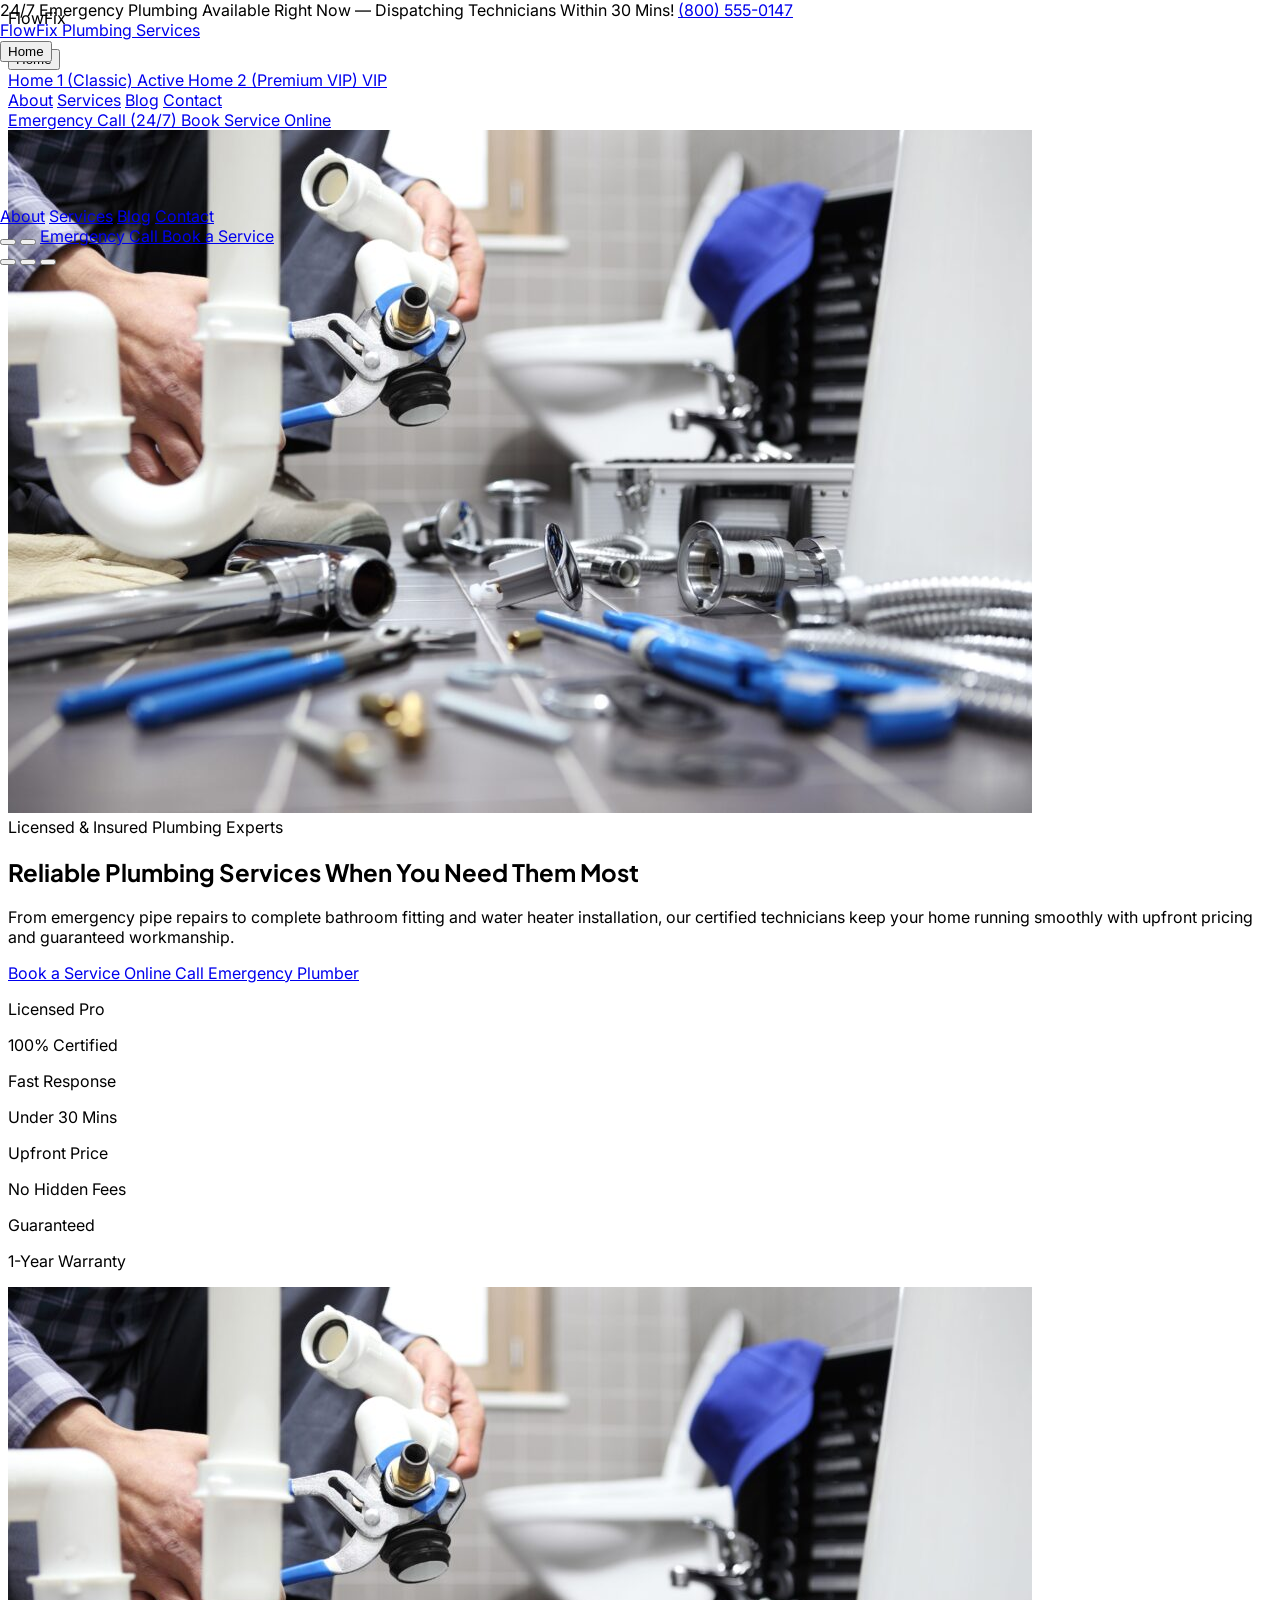
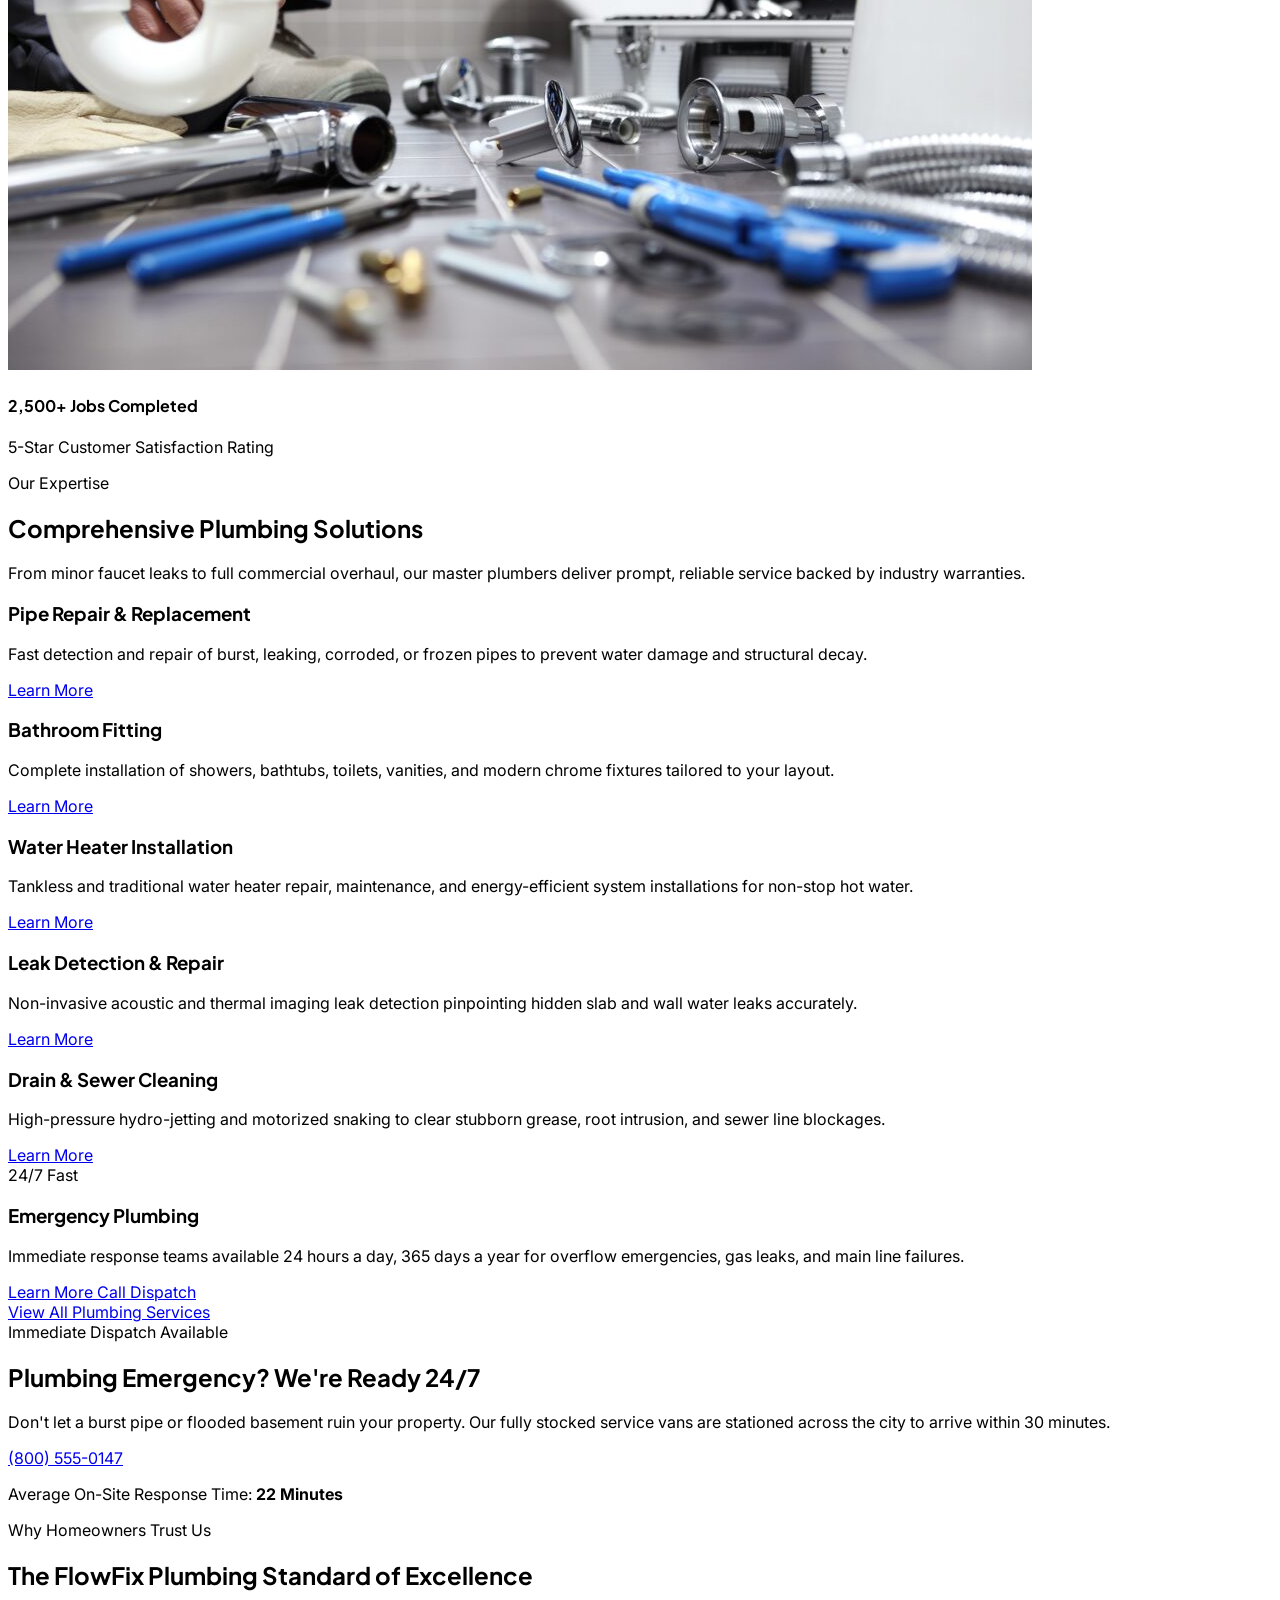
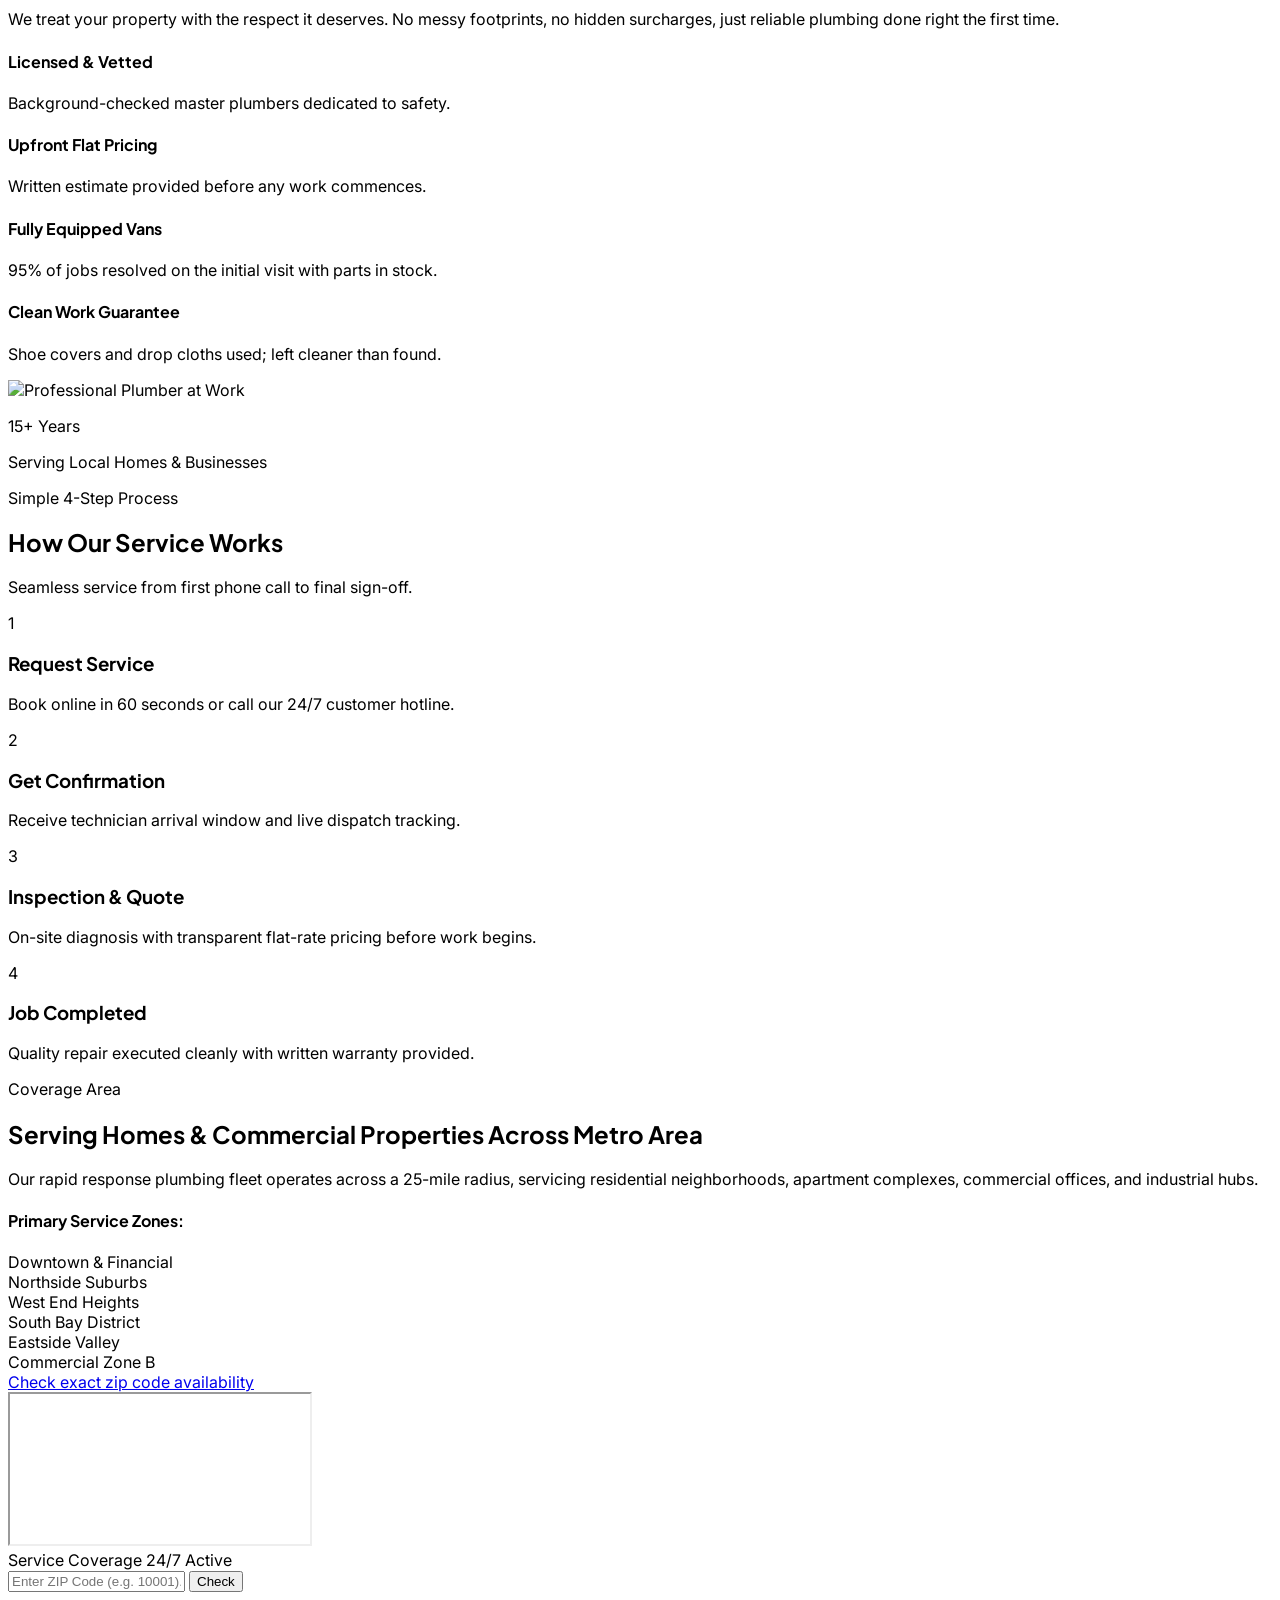
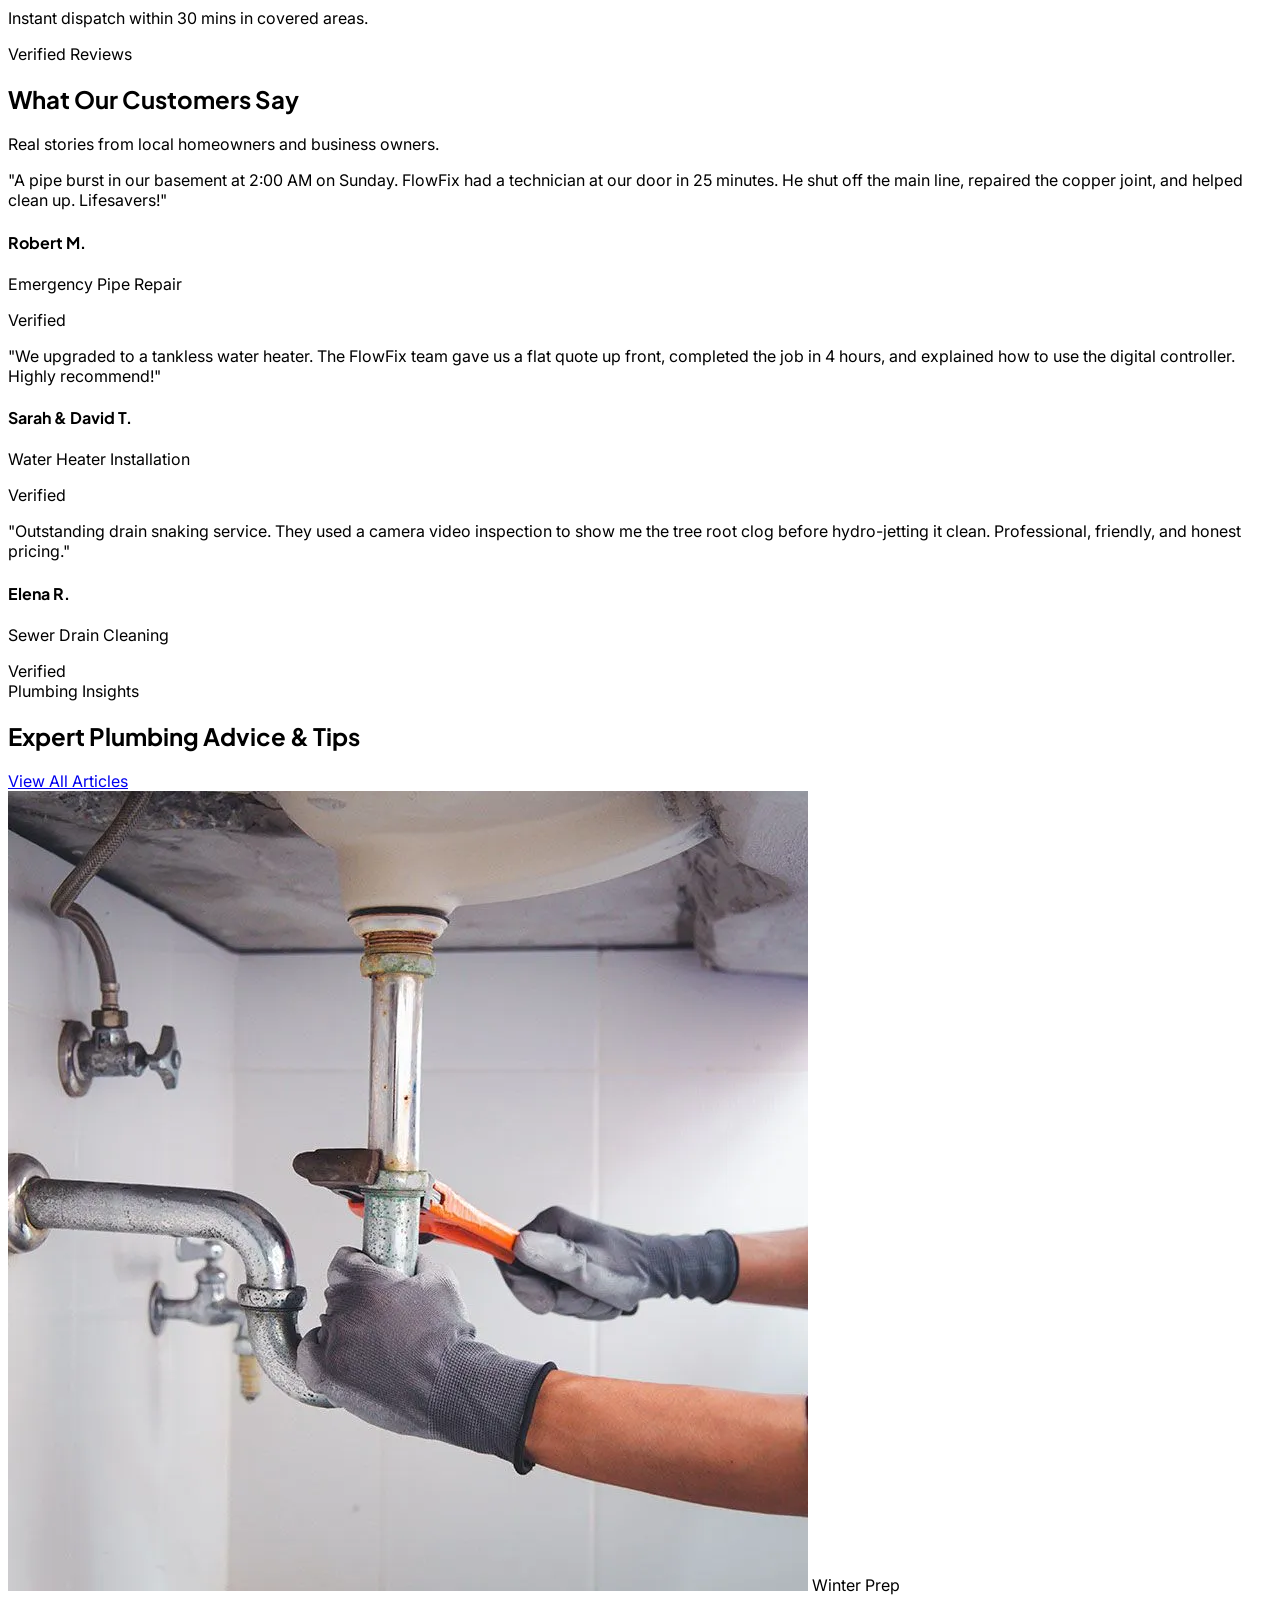
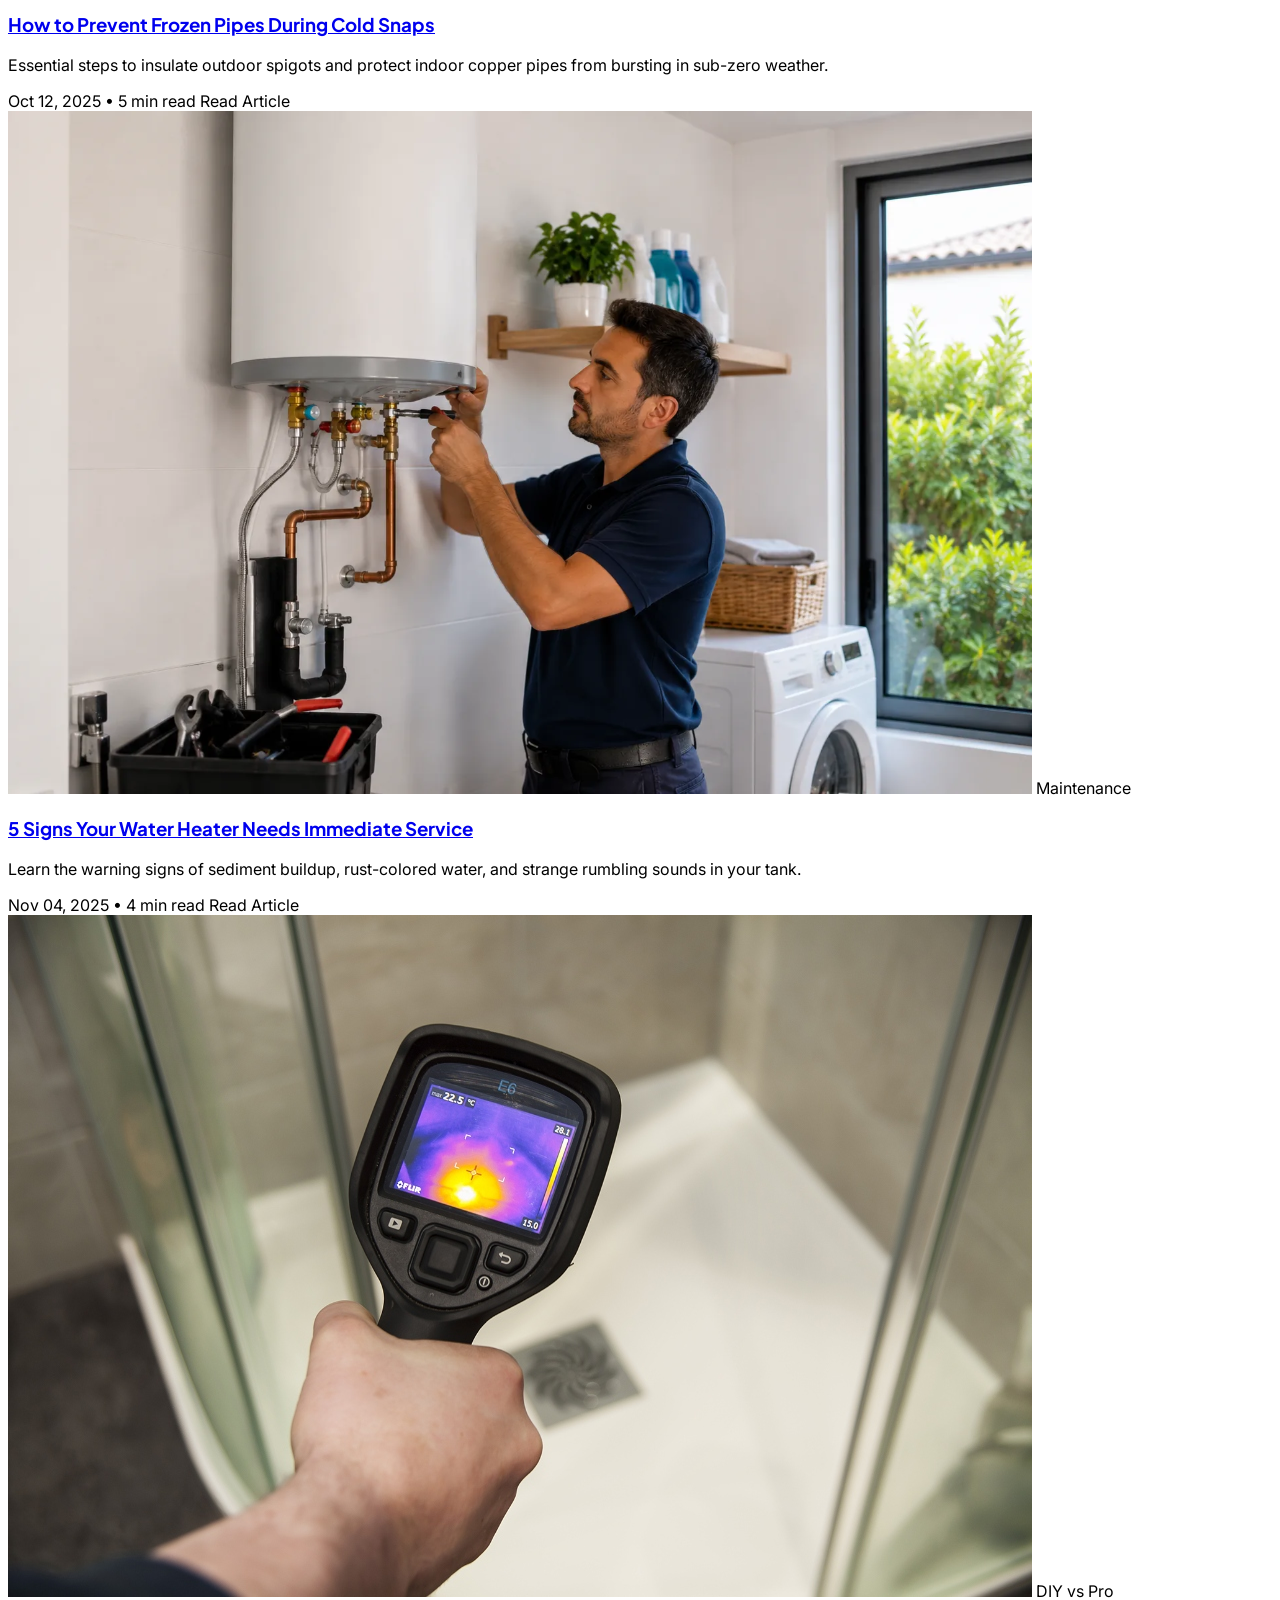
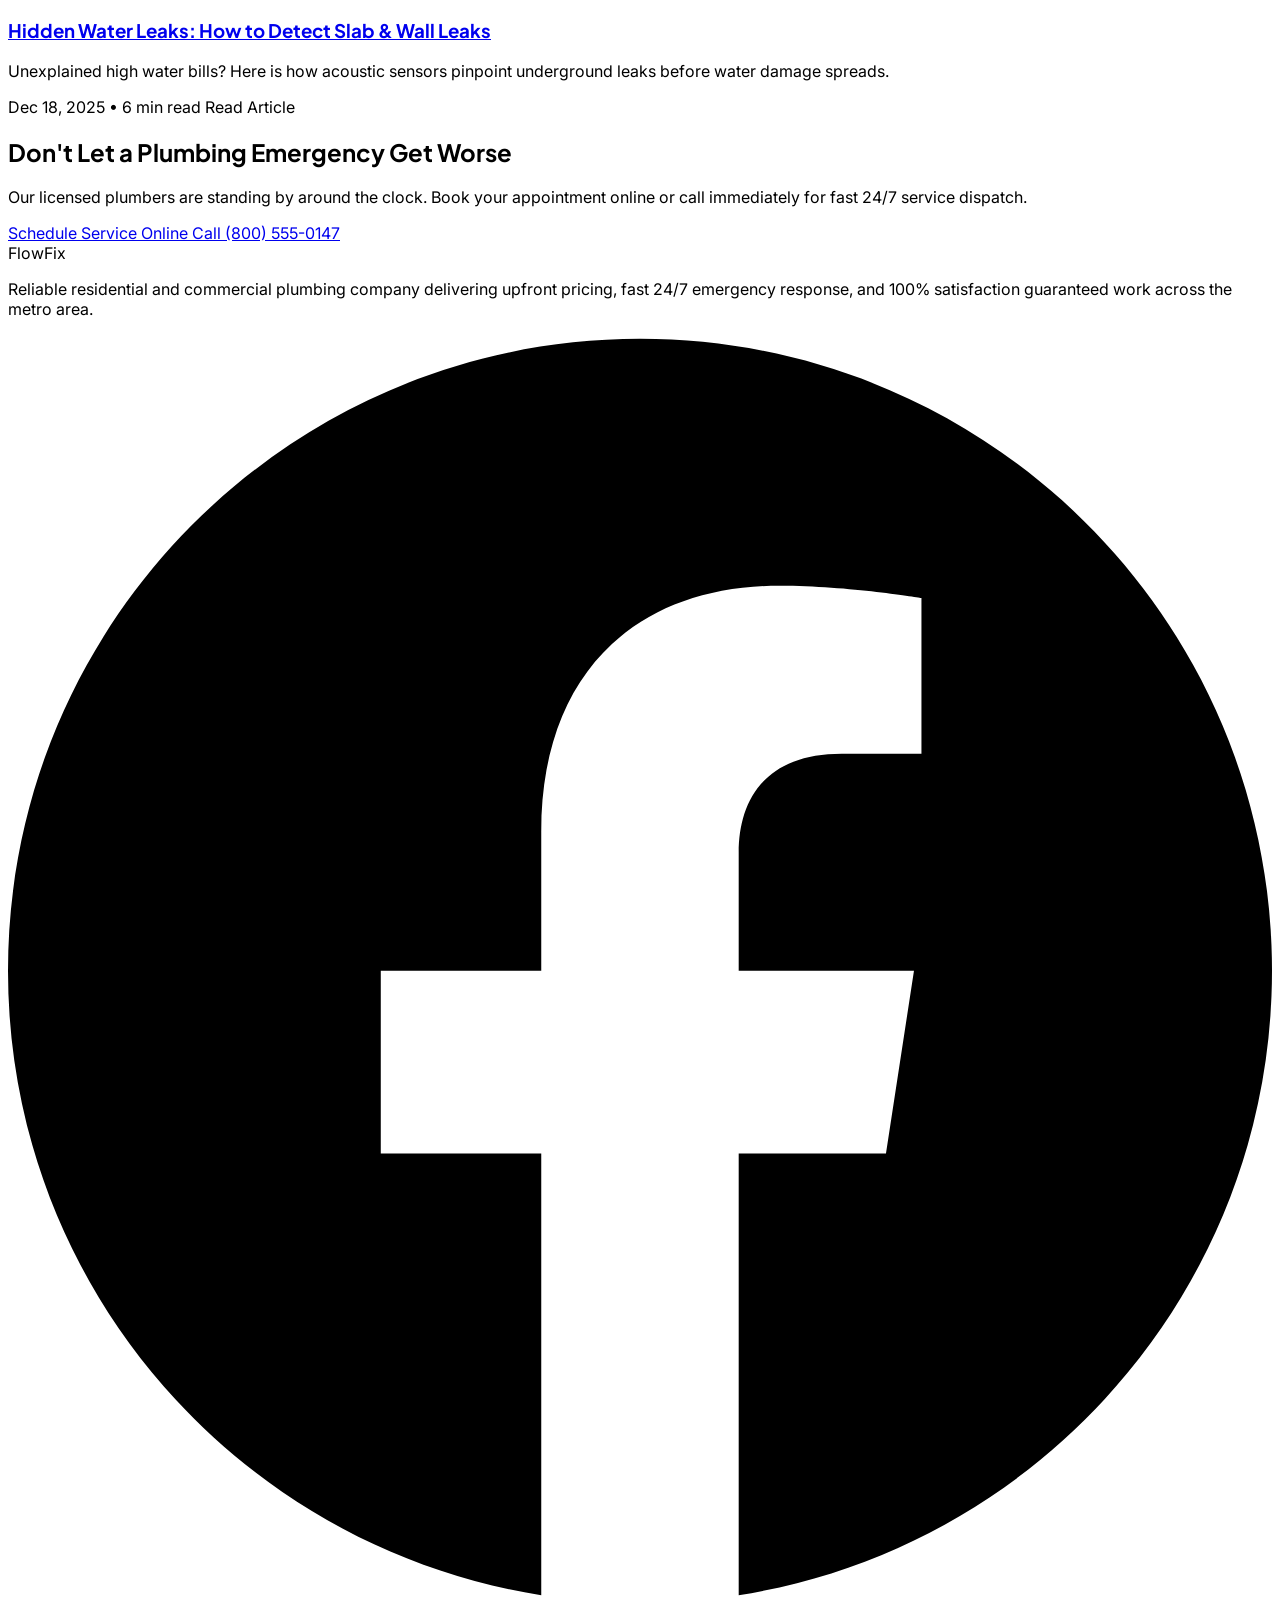
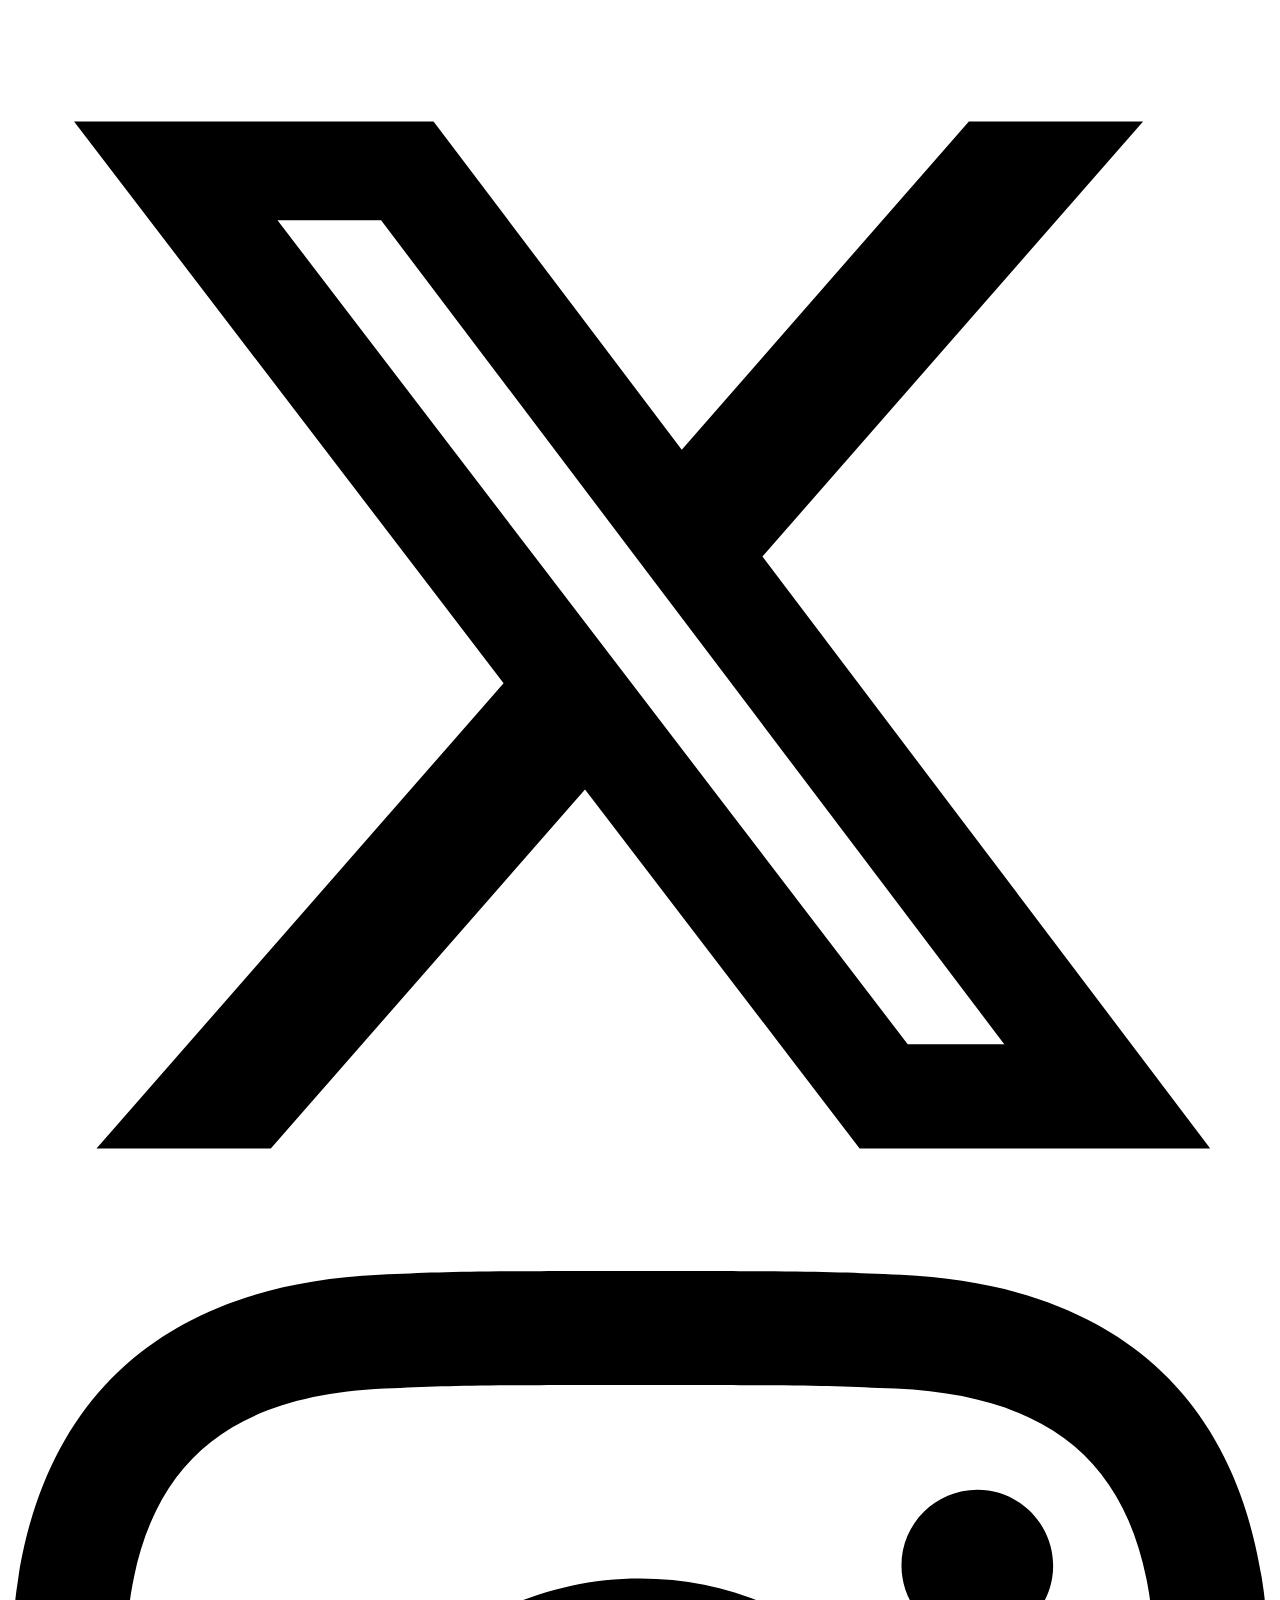
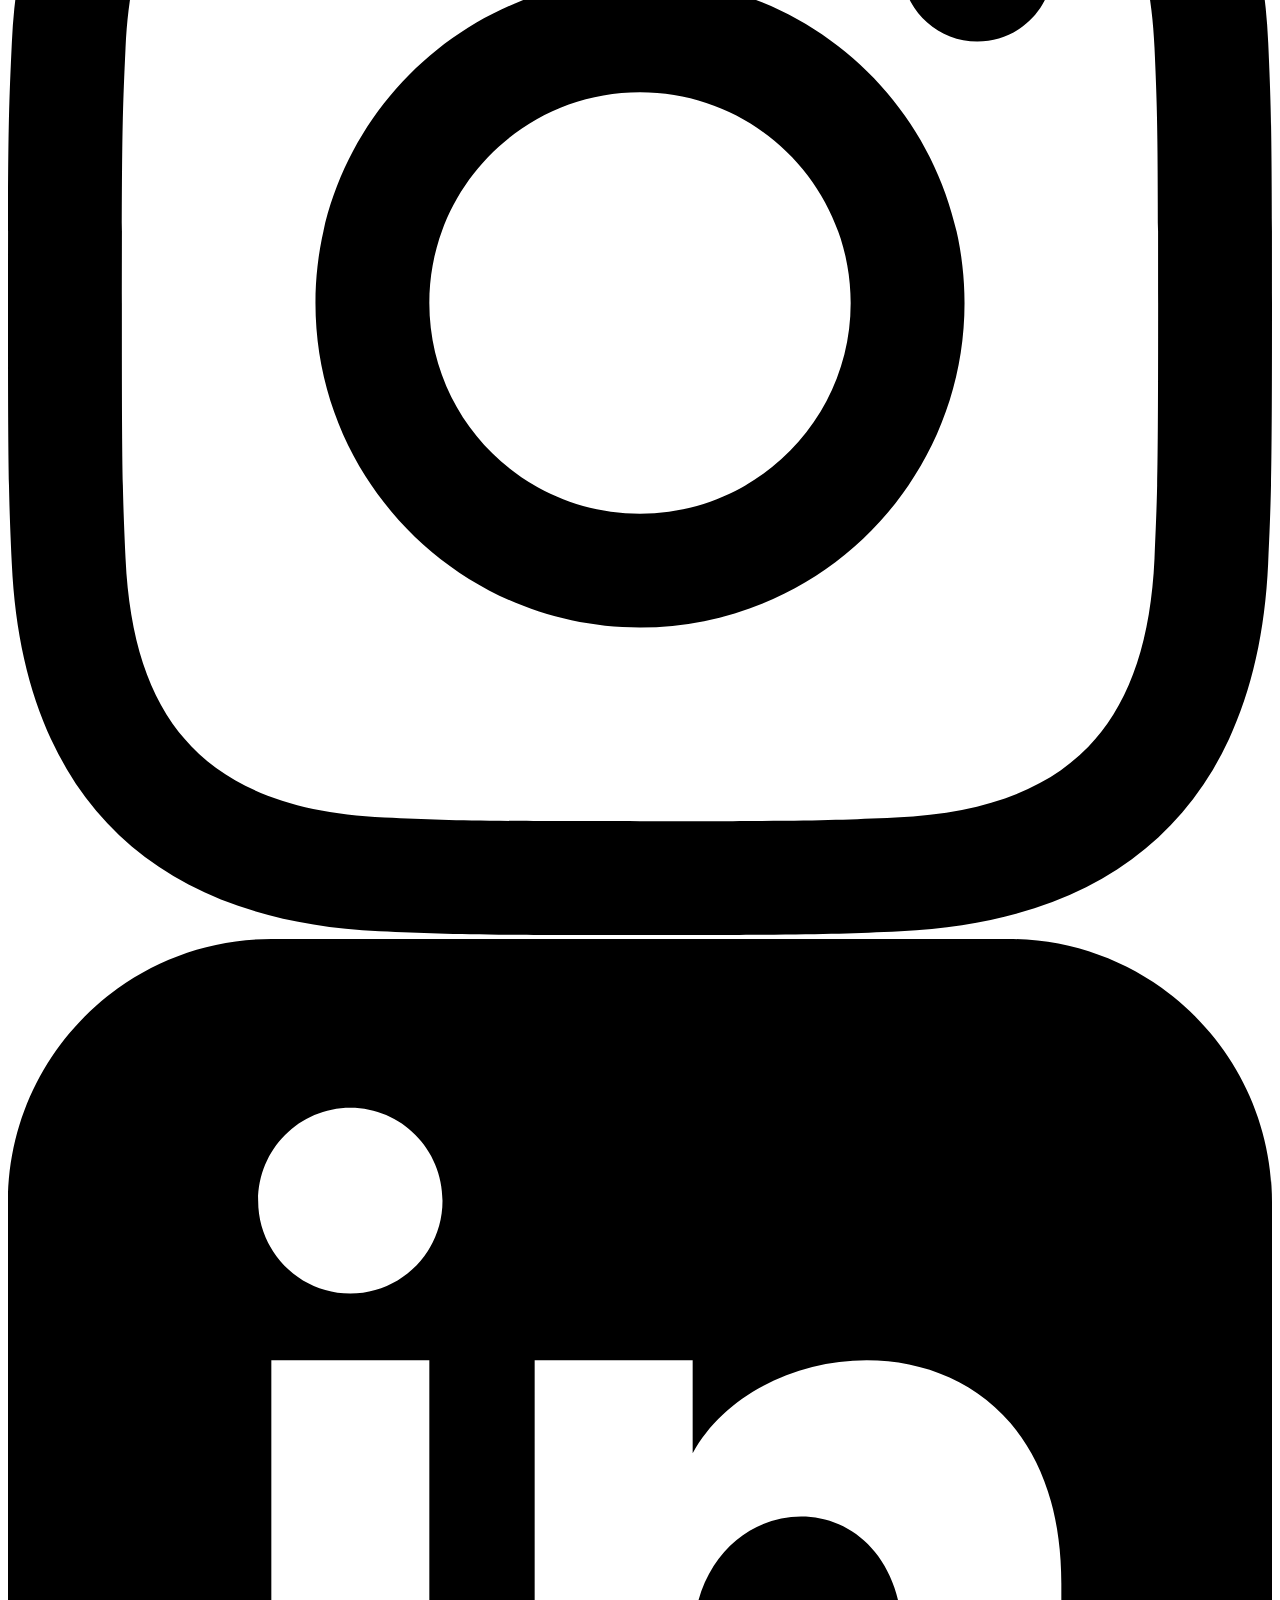
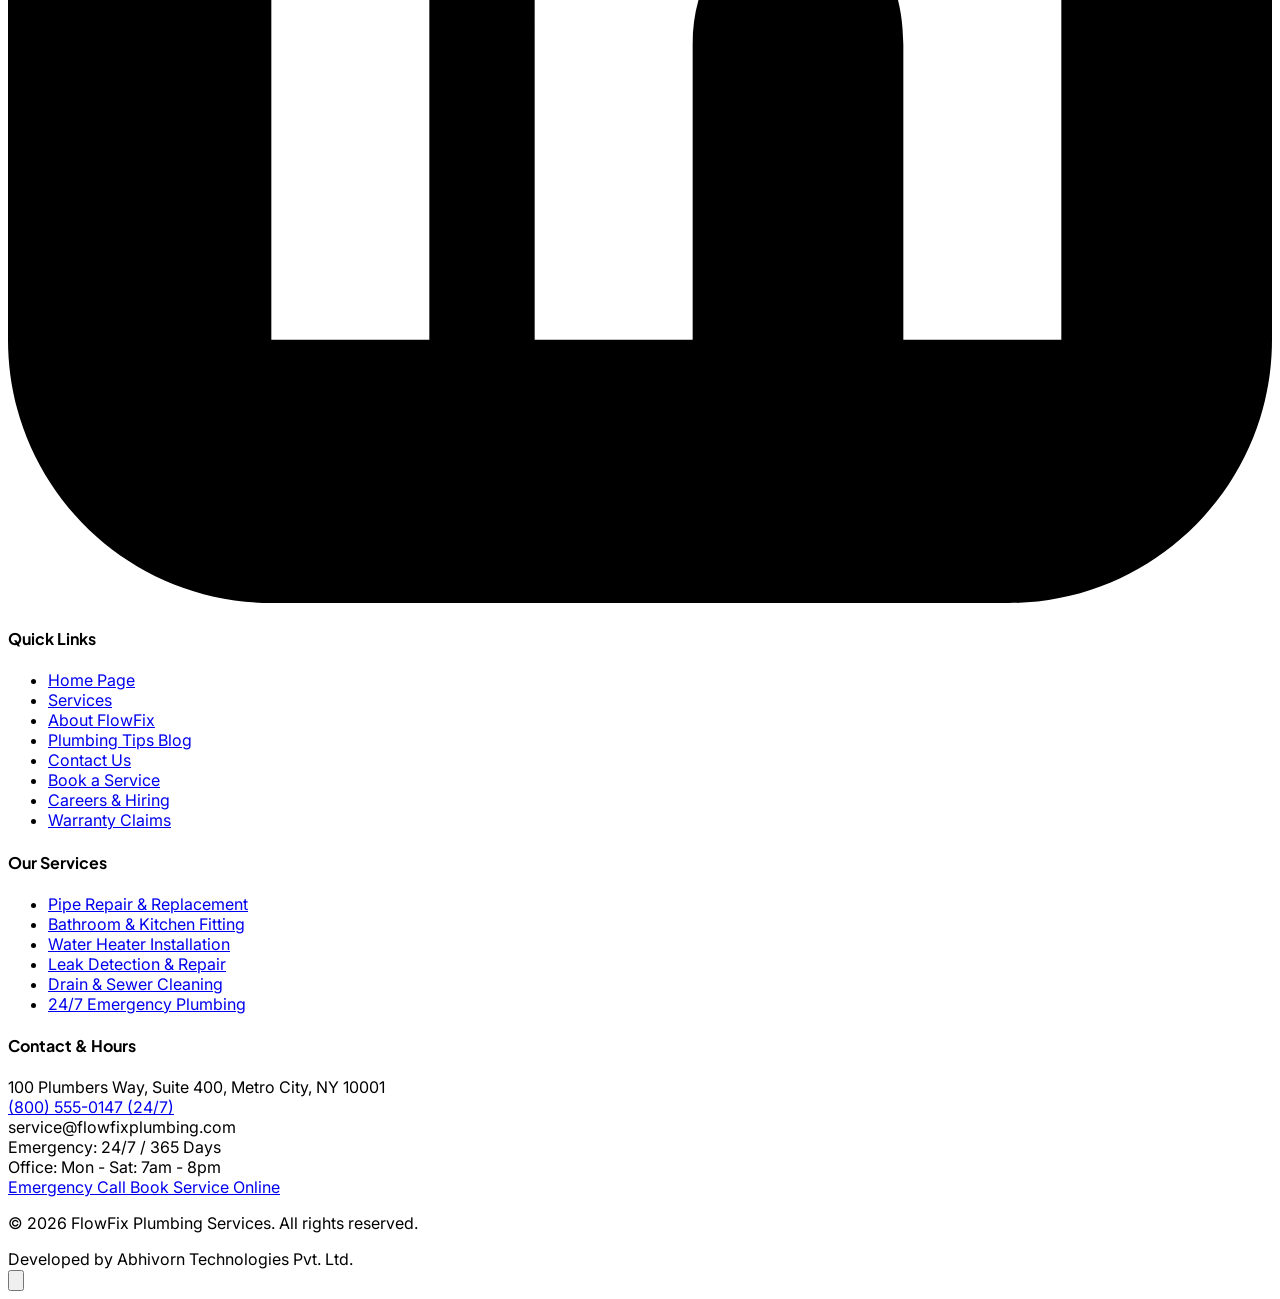
==== commit 903a8724: "new updates" ====
--- a/plumbing-services-template/index.html
+++ b/plumbing-services-template/index.html
@@ -230,7 +230,7 @@
           <button type="button" class="mobile-home-toggle w-full flex items-center justify-between py-2 text-teal-600 dark:text-teal-400 font-bold focus:outline-none" aria-expanded="true">
             <span class="flex items-center gap-2">
               <i data-lucide="home" class="w-4 h-4"></i>
-              Home Versions
+              Home
             </span>
             <i data-lucide="chevron-down" class="w-4 h-4 text-slate-400 transition-transform duration-200 mobile-home-chevron"></i>
           </button>
@@ -246,9 +246,9 @@
           </div>
         </div>
 
-        <a href="pages/about.html" class="hover:text-teal-600 py-2 border-b border-slate-100 dark:border-slate-800 transition-colors">About Us</a>
+        <a href="pages/about.html" class="hover:text-teal-600 py-2 border-b border-slate-100 dark:border-slate-800 transition-colors">About</a>
         <a href="pages/services.html" class="hover:text-teal-600 py-2 border-b border-slate-100 dark:border-slate-800 transition-colors">Services</a>
-        <a href="pages/blog.html" class="hover:text-teal-600 py-2 border-b border-slate-100 dark:border-slate-800 transition-colors">Plumbing Tips</a>
+        <a href="pages/blog.html" class="hover:text-teal-600 py-2 border-b border-slate-100 dark:border-slate-800 transition-colors">Blog</a>
         <a href="pages/contact.html" class="hover:text-teal-600 py-2 border-b border-slate-100 dark:border-slate-800 transition-colors">Contact</a>
       </nav>
     </div>
@@ -724,24 +724,37 @@
           </div>
         </div>
 
-        <!-- Google Maps API Placeholder Integration Point -->
+        <!-- Embedded Live Google Map & ZIP Code Checker -->
         <div class="lg:col-span-7">
           <div class="rounded-3xl border border-slate-300 dark:border-slate-800 bg-white dark:bg-slate-900 p-4 shadow-xl">
-            <!-- Map UI Container -->
-            <div class="relative w-full h-[380px] rounded-2xl bg-slate-200 dark:bg-slate-800 overflow-hidden flex flex-col items-center justify-center text-center p-6 map-placeholder">
-              <div class="w-16 h-16 rounded-full bg-teal-600/10 text-teal-600 dark:text-teal-400 flex items-center justify-center mb-4">
-                <i data-lucide="map" class="w-8 h-8"></i>
-              </div>
-              <h3 class="text-lg font-bold text-slate-900 dark:text-white">Google Maps Integration Point</h3>
-              <p class="text-xs text-slate-500 dark:text-slate-400 max-w-sm mt-1">
-                Replace this placeholder container with your Google Maps Embed API iframe or JS Maps SDK script.
-              </p>
-              <!-- Interactive ZIP code checker mock -->
-              <div class="mt-6 flex items-center max-w-xs w-full bg-white dark:bg-slate-900 rounded-xl p-1.5 border border-slate-300 dark:border-slate-700 shadow-sm">
-                <input type="text" placeholder="Enter ZIP Code..." class="w-full px-3 py-1.5 text-xs bg-transparent text-slate-900 dark:text-white focus:outline-none">
-                <button type="button" onclick="alert('Great news! We have 4 service vans active in your ZIP code area!')" class="px-3 py-1.5 bg-teal-600 hover:bg-teal-700 text-white font-bold text-xs rounded-lg shrink-0">
-                  Check
-                </button>
+            <div class="relative w-full h-[400px] rounded-2xl overflow-hidden shadow-inner border border-slate-200 dark:border-slate-800">
+              <iframe 
+                src="https://www.google.com/maps/embed?pb=!1m18!1m12!1m3!1d193595.2543635164!2d-74.11976373946229!3d40.69767006338158!2m3!1f0!2f0!3f0!3m2!1i1024!2i768!4f13.1!3m3!1m2!1s0x89c24fa5d33f083b%3A0xc80b8f06e177fe62!2sNew%20York%2C%20NY!5e0!3m2!1sen!2sus!4v1700000000000!5m2!1sen!2sus" 
+                class="w-full h-full border-0 filter dark:contrast-125 dark:hue-rotate-180 dark:invert transition-all duration-300" 
+                allowfullscreen="" 
+                loading="lazy" 
+                referrerpolicy="no-referrer-when-downgrade" 
+                title="FlowFix Plumbing Service Area Map">
+              </iframe>
+              
+              <!-- Interactive ZIP Code Checker Floating Overlay -->
+              <div class="absolute bottom-4 left-4 right-4 sm:left-auto sm:right-4 sm:max-w-xs bg-white/95 dark:bg-slate-900/95 backdrop-blur-md p-4 rounded-2xl shadow-2xl border border-slate-200 dark:border-slate-700">
+                <div class="flex items-center justify-between mb-2">
+                  <span class="text-xs font-bold text-slate-800 dark:text-slate-200 flex items-center gap-2">
+                    <span class="w-2.5 h-2.5 rounded-full bg-emerald-500 animate-pulse"></span>
+                    Service Coverage
+                  </span>
+                  <span class="text-[10px] font-bold px-2 py-0.5 rounded-full bg-teal-500/10 text-teal-600 dark:text-teal-400">24/7 Active</span>
+                </div>
+                <div class="flex items-center bg-slate-100 dark:bg-slate-800 rounded-xl p-1 border border-slate-200 dark:border-slate-700">
+                  <input type="text" id="map-zip-input" placeholder="Enter ZIP Code (e.g. 10001)..." class="w-full px-3 py-1.5 text-xs bg-transparent text-slate-900 dark:text-white focus:outline-none">
+                  <button type="button" id="map-zip-btn" onclick="checkServiceZipCode()" class="px-3.5 py-1.5 bg-teal-600 hover:bg-teal-700 text-white font-bold text-xs rounded-lg shrink-0 transition-colors shadow-md">
+                    Check
+                  </button>
+                </div>
+                <p id="map-zip-result" class="text-[11px] text-slate-500 dark:text-slate-400 mt-2 text-center">
+                  Instant dispatch within 30 mins in covered areas.
+                </p>
               </div>
             </div>
           </div>
@@ -847,10 +860,10 @@
   </section>
 
   <!-- Plumbing Tips / Blog Preview Section -->
-  <section class="py-16 md:py-24 bg-slate-50 dark:bg-slate-950 border-t border-slate-200 dark:border-slate-800">
+  <section class="py-8 md:py-12 bg-slate-50 dark:bg-slate-950 border-t border-slate-200 dark:border-slate-800">
     <div class="max-w-7xl mx-auto px-4 sm:px-6 lg:px-8">
       
-      <div class="flex flex-col md:flex-row md:items-end justify-between mb-12 gap-4">
+      <div class="flex flex-col md:flex-row md:items-end justify-between mb-6 gap-4">
         <div>
           <span class="text-xs font-extrabold uppercase tracking-widest text-teal-600 dark:text-teal-400">Plumbing Insights</span>
           <h2 class="text-3xl font-extrabold tracking-tight text-slate-900 dark:text-white mt-1">
@@ -866,58 +879,73 @@
       <div class="grid grid-cols-1 md:grid-cols-3 gap-8">
         
         <!-- Article Card 1 -->
-        <article class="card-hover bg-white dark:bg-slate-900 rounded-2xl overflow-hidden border border-slate-200 dark:border-slate-800 flex flex-col">
-          <img src="assets/images/pipe-repair-user.png" alt="Frozen Pipe Prevention" class="w-full h-48 object-cover">
+        <article onclick="window.location.href='pages/blog-detail.html?id=prevent-frozen-pipes'" class="card-hover bg-white dark:bg-slate-900 rounded-2xl overflow-hidden border border-slate-200 dark:border-slate-800 flex flex-col cursor-pointer group hover:border-teal-500/50 transition-all duration-300 shadow-sm hover:shadow-xl">
+          <div class="overflow-hidden relative h-48">
+            <img src="assets/images/pipe-repair-user.png" alt="How to Prevent Frozen Pipes During Cold Snaps" class="w-full h-full object-cover object-top group-hover:scale-105 transition-transform duration-500" loading="lazy">
+            <span class="absolute top-3 left-3 bg-teal-600/90 text-white text-[10px] font-extrabold uppercase px-2.5 py-1 rounded-md tracking-wider backdrop-blur-sm shadow-md">Winter Prep</span>
+          </div>
           <div class="p-6 flex flex-col justify-between flex-1 space-y-4">
             <div class="space-y-2">
-              <span class="text-[11px] font-bold uppercase tracking-wider text-teal-600 dark:text-teal-400">Winter Prep</span>
-              <h3 class="text-lg font-bold text-slate-900 dark:text-white hover:text-teal-600 transition-colors">
-                <a href="pages/blog-detail.html?id=prevent-frozen-pipes">How to Prevent Frozen Pipes During Cold Snaps</a>
+              <h3 class="text-lg font-bold text-slate-900 dark:text-white group-hover:text-teal-600 dark:group-hover:text-teal-400 transition-colors line-clamp-2">
+                <a href="pages/blog-detail.html?id=prevent-frozen-pipes" class="focus:outline-none">How to Prevent Frozen Pipes During Cold Snaps</a>
               </h3>
-              <p class="text-xs text-slate-600 dark:text-slate-400 line-clamp-2">
+              <p class="text-xs text-slate-600 dark:text-slate-400 line-clamp-2 leading-relaxed">
                 Essential steps to insulate outdoor spigots and protect indoor copper pipes from bursting in sub-zero weather.
               </p>
             </div>
-            <div class="text-[11px] text-slate-400 pt-3 border-t border-slate-100 dark:border-slate-800">
-              Published Oct 12, 2025 • 5 min read
+            <div class="text-[11px] text-slate-400 pt-3 border-t border-slate-100 dark:border-slate-800 flex items-center justify-between">
+              <span>Oct 12, 2025 • 5 min read</span>
+              <span class="inline-flex items-center gap-1 font-bold text-teal-600 dark:text-teal-400 group-hover:translate-x-1 transition-transform">
+                Read Article <i data-lucide="arrow-right" class="w-3.5 h-3.5"></i>
+              </span>
             </div>
           </div>
         </article>
 
         <!-- Article Card 2 -->
-        <article class="card-hover bg-white dark:bg-slate-900 rounded-2xl overflow-hidden border border-slate-200 dark:border-slate-800 flex flex-col">
-          <img src="assets/images/water-heater-user.png" alt="Water Leak Detection" class="w-full h-48 object-cover">
+        <article onclick="window.location.href='pages/blog-detail.html?id=water-heater-repair-signs'" class="card-hover bg-white dark:bg-slate-900 rounded-2xl overflow-hidden border border-slate-200 dark:border-slate-800 flex flex-col cursor-pointer group hover:border-teal-500/50 transition-all duration-300 shadow-sm hover:shadow-xl">
+          <div class="overflow-hidden relative h-48">
+            <img src="assets/images/water-heater-user.png" alt="5 Signs Your Water Heater Needs Immediate Service" class="w-full h-full object-cover object-top group-hover:scale-105 transition-transform duration-500" loading="lazy">
+            <span class="absolute top-3 left-3 bg-amber-600/90 text-white text-[10px] font-extrabold uppercase px-2.5 py-1 rounded-md tracking-wider backdrop-blur-sm shadow-md">Maintenance</span>
+          </div>
           <div class="p-6 flex flex-col justify-between flex-1 space-y-4">
             <div class="space-y-2">
-              <span class="text-[11px] font-bold uppercase tracking-wider text-teal-600 dark:text-teal-400">Maintenance</span>
-              <h3 class="text-lg font-bold text-slate-900 dark:text-white hover:text-teal-600 transition-colors">
-                <a href="pages/blog-detail.html?id=water-heater-repair-signs">5 Signs Your Water Heater Needs Immediate Service</a>
+              <h3 class="text-lg font-bold text-slate-900 dark:text-white group-hover:text-teal-600 dark:group-hover:text-teal-400 transition-colors line-clamp-2">
+                <a href="pages/blog-detail.html?id=water-heater-repair-signs" class="focus:outline-none">5 Signs Your Water Heater Needs Immediate Service</a>
               </h3>
-              <p class="text-xs text-slate-600 dark:text-slate-400 line-clamp-2">
+              <p class="text-xs text-slate-600 dark:text-slate-400 line-clamp-2 leading-relaxed">
                 Learn the warning signs of sediment buildup, rust-colored water, and strange rumbling sounds in your tank.
               </p>
             </div>
-            <div class="text-[11px] text-slate-400 pt-3 border-t border-slate-100 dark:border-slate-800">
-              Published Nov 04, 2025 • 4 min read
+            <div class="text-[11px] text-slate-400 pt-3 border-t border-slate-100 dark:border-slate-800 flex items-center justify-between">
+              <span>Nov 04, 2025 • 4 min read</span>
+              <span class="inline-flex items-center gap-1 font-bold text-teal-600 dark:text-teal-400 group-hover:translate-x-1 transition-transform">
+                Read Article <i data-lucide="arrow-right" class="w-3.5 h-3.5"></i>
+              </span>
             </div>
           </div>
         </article>
 
         <!-- Article Card 3 -->
-        <article class="card-hover bg-white dark:bg-slate-900 rounded-2xl overflow-hidden border border-slate-200 dark:border-slate-800 flex flex-col">
-          <img src="assets/images/leak-detection-user.jpg" alt="Kitchen Sink Plumbing" class="w-full h-48 object-cover">
+        <article onclick="window.location.href='pages/blog-detail.html?id=hidden-leak-detection'" class="card-hover bg-white dark:bg-slate-900 rounded-2xl overflow-hidden border border-slate-200 dark:border-slate-800 flex flex-col cursor-pointer group hover:border-teal-500/50 transition-all duration-300 shadow-sm hover:shadow-xl">
+          <div class="overflow-hidden relative h-48">
+            <img src="assets/images/leak-detection-user.jpg" alt="Hidden Water Leaks: How to Detect Slab & Wall Leaks" class="w-full h-full object-cover object-top group-hover:scale-105 transition-transform duration-500" loading="lazy">
+            <span class="absolute top-3 left-3 bg-indigo-600/90 text-white text-[10px] font-extrabold uppercase px-2.5 py-1 rounded-md tracking-wider backdrop-blur-sm shadow-md">DIY vs Pro</span>
+          </div>
           <div class="p-6 flex flex-col justify-between flex-1 space-y-4">
             <div class="space-y-2">
-              <span class="text-[11px] font-bold uppercase tracking-wider text-teal-600 dark:text-teal-400">DIY vs Pro</span>
-              <h3 class="text-lg font-bold text-slate-900 dark:text-white hover:text-teal-600 transition-colors">
-                <a href="pages/blog-detail.html?id=hidden-leak-detection">Hidden Water Leaks: How to Detect Slab & Wall Leaks</a>
+              <h3 class="text-lg font-bold text-slate-900 dark:text-white group-hover:text-teal-600 dark:group-hover:text-teal-400 transition-colors line-clamp-2">
+                <a href="pages/blog-detail.html?id=hidden-leak-detection" class="focus:outline-none">Hidden Water Leaks: How to Detect Slab & Wall Leaks</a>
               </h3>
-              <p class="text-xs text-slate-600 dark:text-slate-400 line-clamp-2">
+              <p class="text-xs text-slate-600 dark:text-slate-400 line-clamp-2 leading-relaxed">
                 Unexplained high water bills? Here is how acoustic sensors pinpoint underground leaks before water damage spreads.
               </p>
             </div>
-            <div class="text-[11px] text-slate-400 pt-3 border-t border-slate-100 dark:border-slate-800">
-              Published Dec 18, 2025 • 6 min read
+            <div class="text-[11px] text-slate-400 pt-3 border-t border-slate-100 dark:border-slate-800 flex items-center justify-between">
+              <span>Dec 18, 2025 • 6 min read</span>
+              <span class="inline-flex items-center gap-1 font-bold text-teal-600 dark:text-teal-400 group-hover:translate-x-1 transition-transform">
+                Read Article <i data-lucide="arrow-right" class="w-3.5 h-3.5"></i>
+              </span>
             </div>
           </div>
         </article>
@@ -1059,15 +1087,9 @@
       <!-- Bottom Bar Legal & Credits -->
       <div class="pt-8 flex flex-col md:flex-row items-center justify-between gap-4 text-xs text-slate-500 dark:text-slate-400">
         <p>© 2026 FlowFix Plumbing Services. All rights reserved.</p>
-        <div class="flex items-center justify-center gap-1.5 text-center font-medium">
+        <div class="flex items-center justify-end gap-1.5 text-right font-medium">
           <span>Developed by</span>
           <span class="font-semibold text-slate-800 dark:text-slate-200">Abhivorn Technologies Pvt. Ltd.</span>
-        </div>
-        <div class="flex items-center space-x-6 rtl:space-x-reverse">
-          <a href="pages/404.html" class="hover:text-teal-600 dark:hover:text-teal-400 transition-colors">Privacy Policy</a>
-          <a href="pages/404.html" class="hover:text-teal-600 dark:hover:text-teal-400 transition-colors">Terms of Service</a>
-          <a href="pages/coming-soon.html" class="hover:text-teal-600 dark:hover:text-teal-400 transition-colors">Client Portal</a>
-          <a href="pages/coming-soon.html" class="hover:text-teal-600 dark:hover:text-teal-400 transition-colors">Franchise Info</a>
         </div>
       </div>
 
--- a/plumbing-services-template/assets/css/style.css
+++ b/plumbing-services-template/assets/css/style.css
@@ -186,3 +186,87 @@
   box-shadow: 0 0 25px -5px rgba(13, 148, 136, 0.35);
 }
 
+/* ==========================================================================
+   RESPONSIVE BREAKPOINTS & MOBILE OPTIMIZATIONS
+   Mobile:     < 640px
+   Tablet:     640px - 1024px
+   Desktop:    1024px - 1280px
+   Large:      > 1280px
+   ========================================================================== */
+
+/* 1. Touch-friendly Buttons & Tap Targets (Minimum 44px for WCAG compliance) */
+@media (max-width: 1023px) {
+  button, 
+  a.inline-flex, 
+  a.flex, 
+  .touch-target,
+  input[type="submit"], 
+  input[type="button"],
+  select,
+  .floating-call-btn {
+    min-height: 44px;
+    min-width: 44px;
+    touch-action: manipulation;
+  }
+}
+
+/* 2. Reduced Animations on Mobile (< 640px) & Reduced Motion */
+@media (max-width: 639px), (prefers-reduced-motion: reduce) {
+  *, ::before, ::after {
+    animation-duration: 0.001ms !important;
+    animation-iteration-count: 1 !important;
+    transition-duration: 0.001ms !important;
+    scroll-behavior: auto !important;
+  }
+  .animate-bounce, 
+  .animate-ping, 
+  .animate-pulse,
+  .pulse-badge {
+    animation: none !important;
+  }
+  .card-hover:hover {
+    transform: none !important;
+  }
+}
+
+/* 3. Simplified Data Display & Responsive Tables on Mobile */
+.table-wrapper {
+  width: 100%;
+  overflow-x: auto;
+  -webkit-overflow-scrolling: touch;
+  margin-bottom: 1rem;
+}
+
+@media (max-width: 639px) {
+  .responsive-table {
+    display: block;
+    width: 100%;
+  }
+  .responsive-table thead {
+    display: none;
+  }
+  .responsive-table tbody,
+  .responsive-table tr,
+  .responsive-table td {
+    display: block;
+    width: 100%;
+  }
+  .responsive-table tr {
+    margin-bottom: 1rem;
+    border: 1px solid rgba(226, 232, 240, 0.8);
+    border-radius: 0.75rem;
+    padding: 0.75rem;
+  }
+}
+
+/* 4. Optimized Image Performance for Mobile Data */
+img {
+  max-width: 100%;
+  height: auto;
+}
+@media (max-width: 639px) {
+  img {
+    content-visibility: auto;
+  }
+}
+
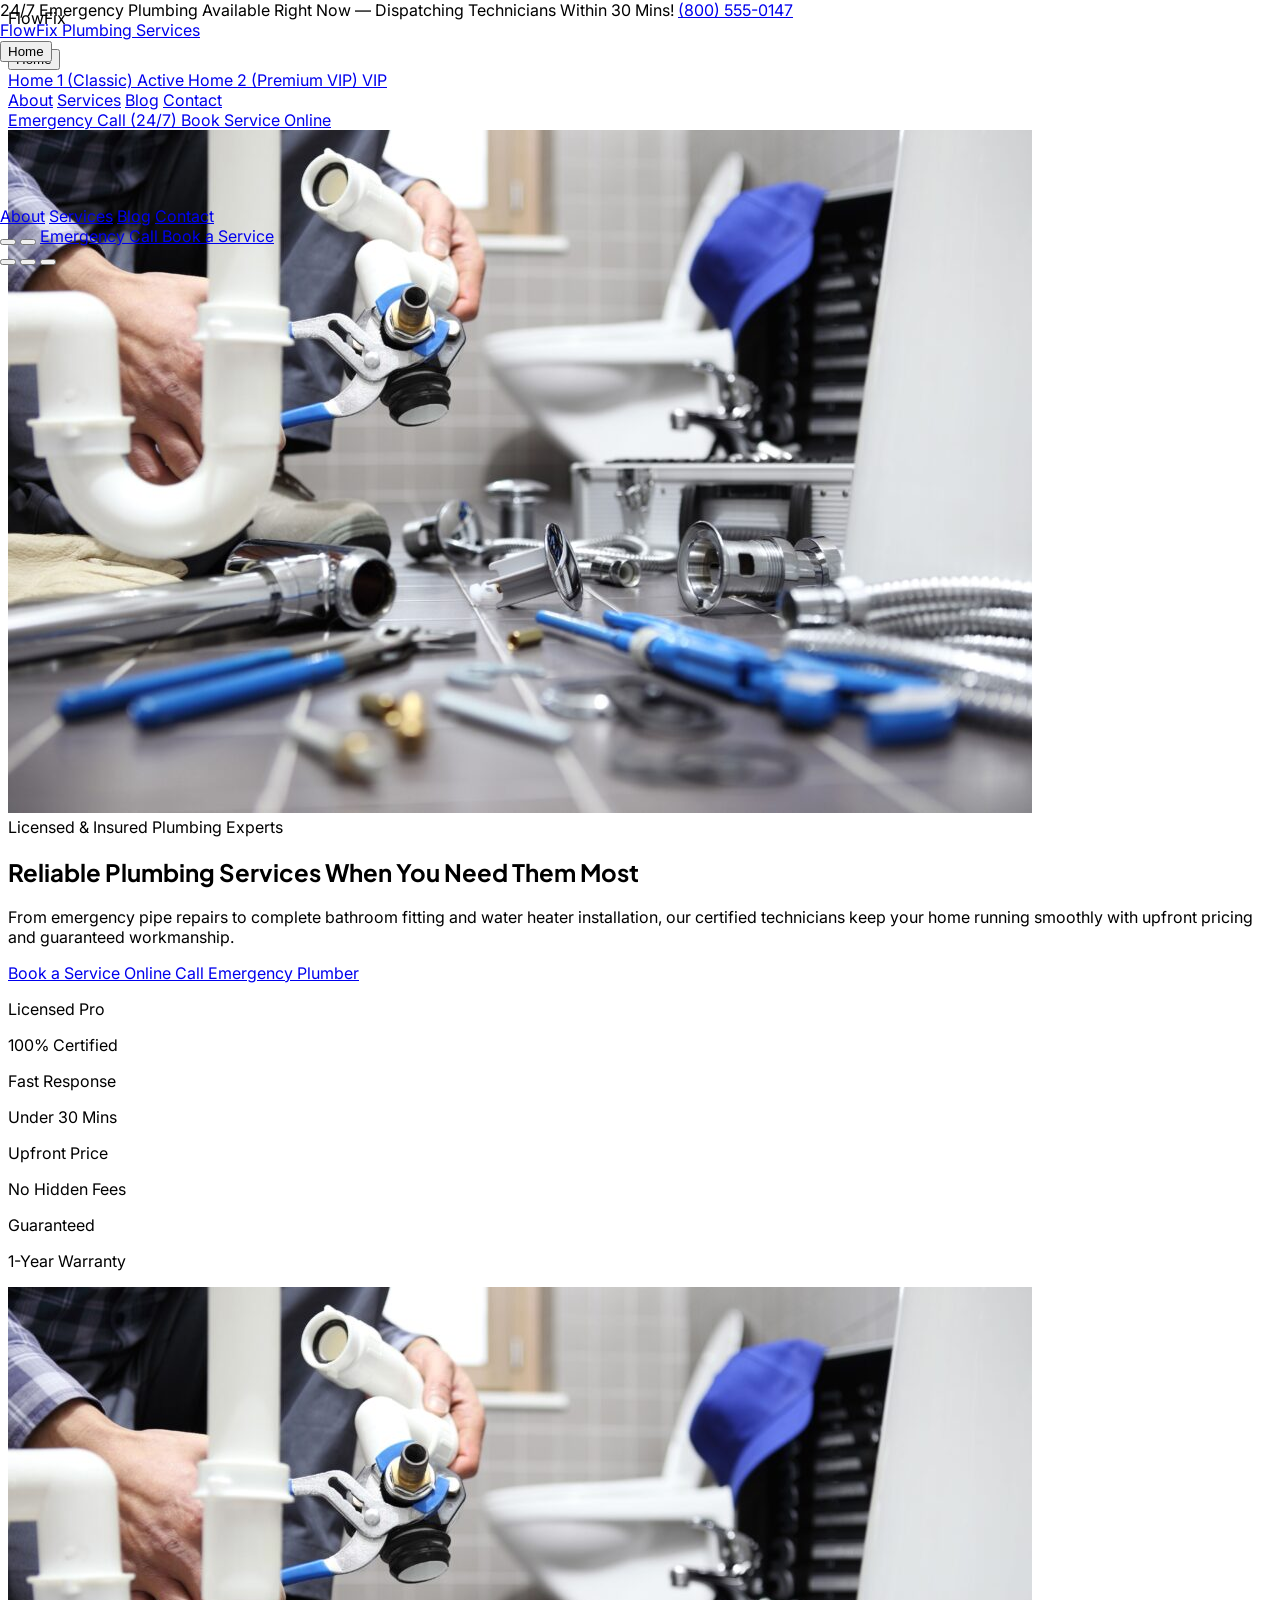
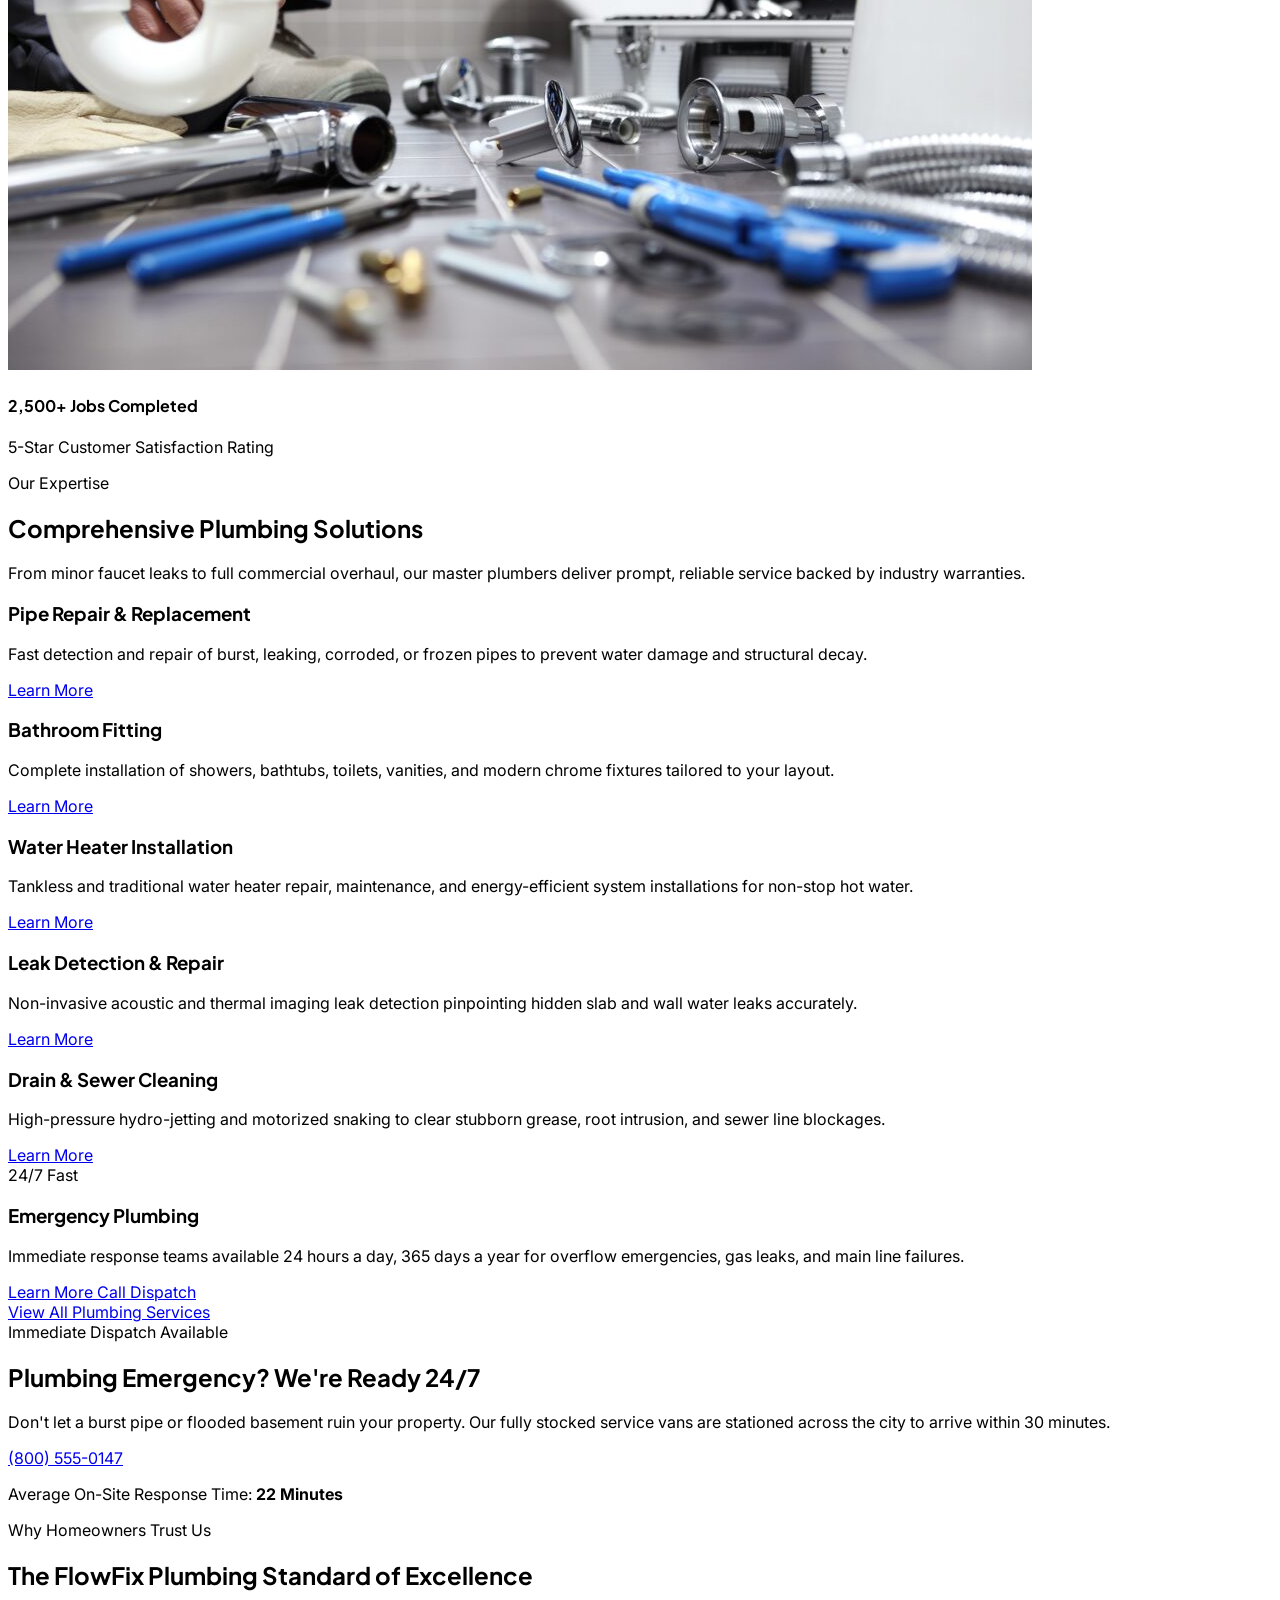
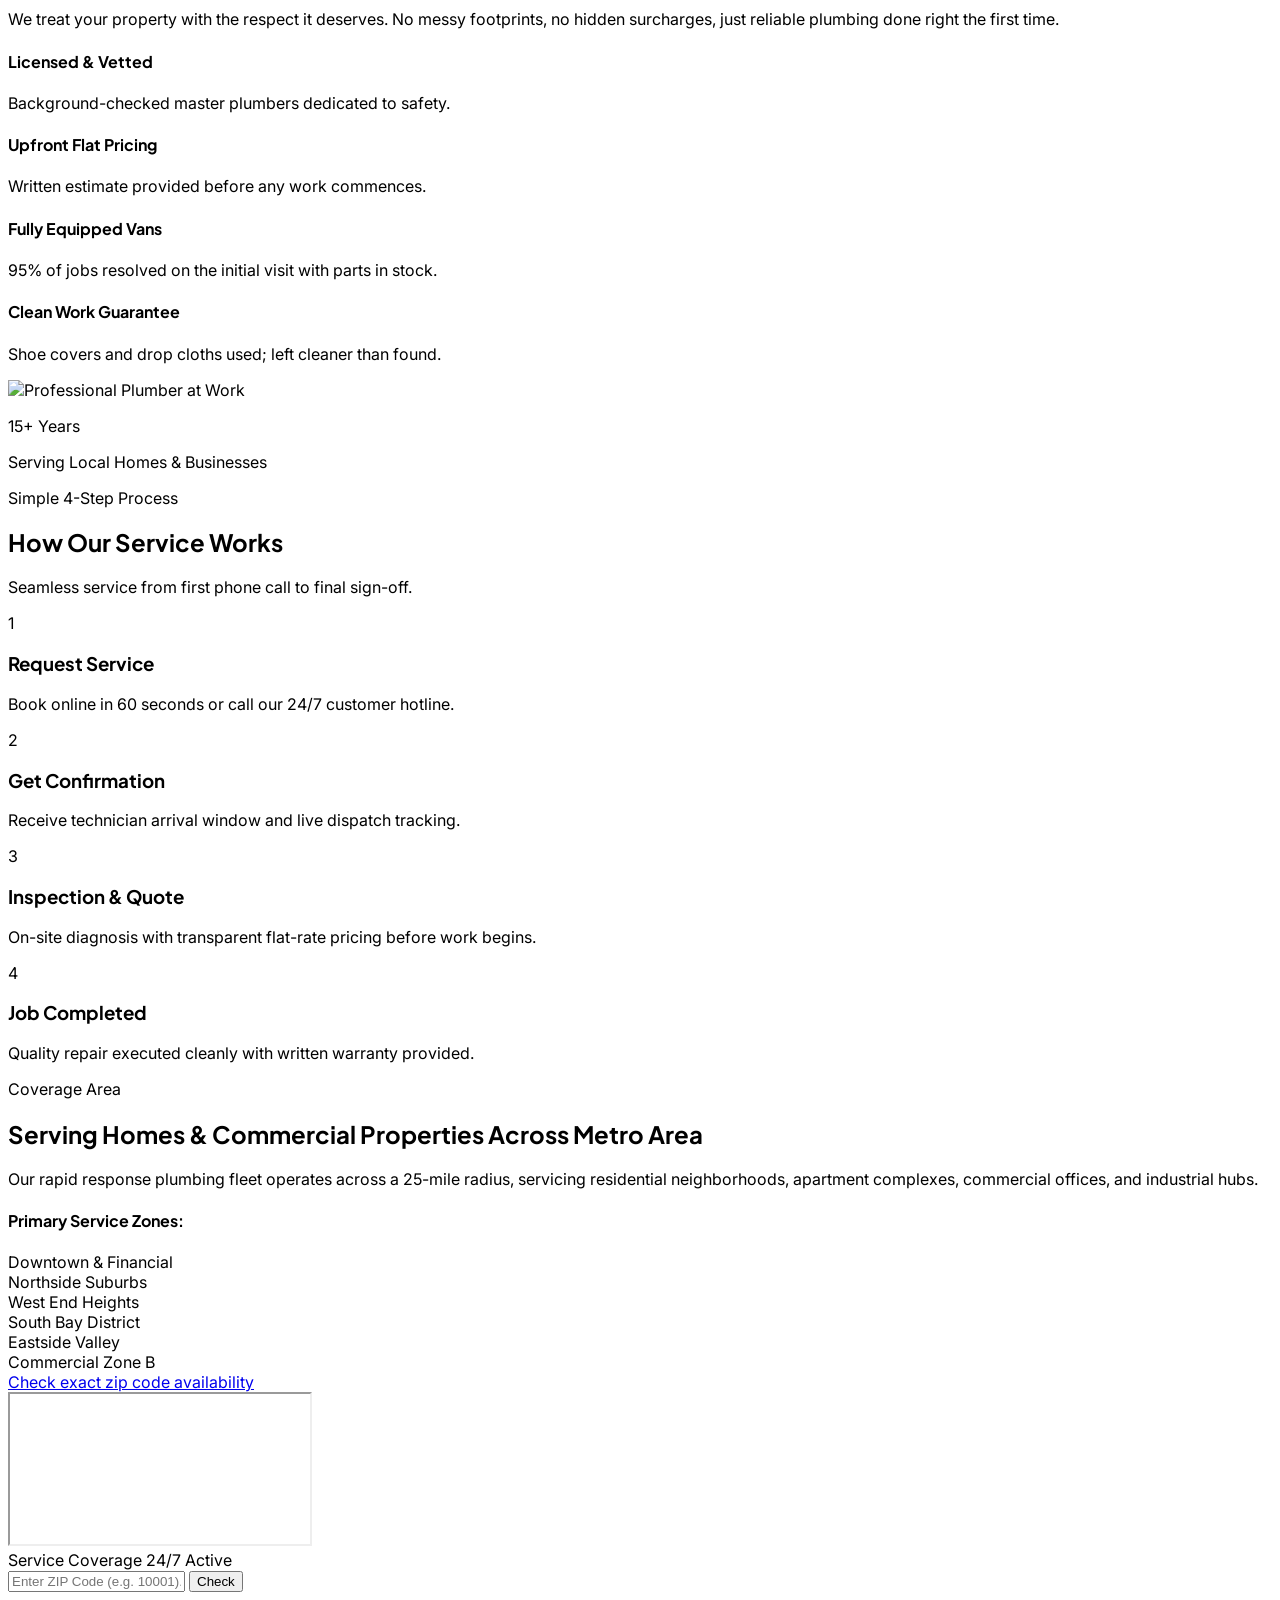
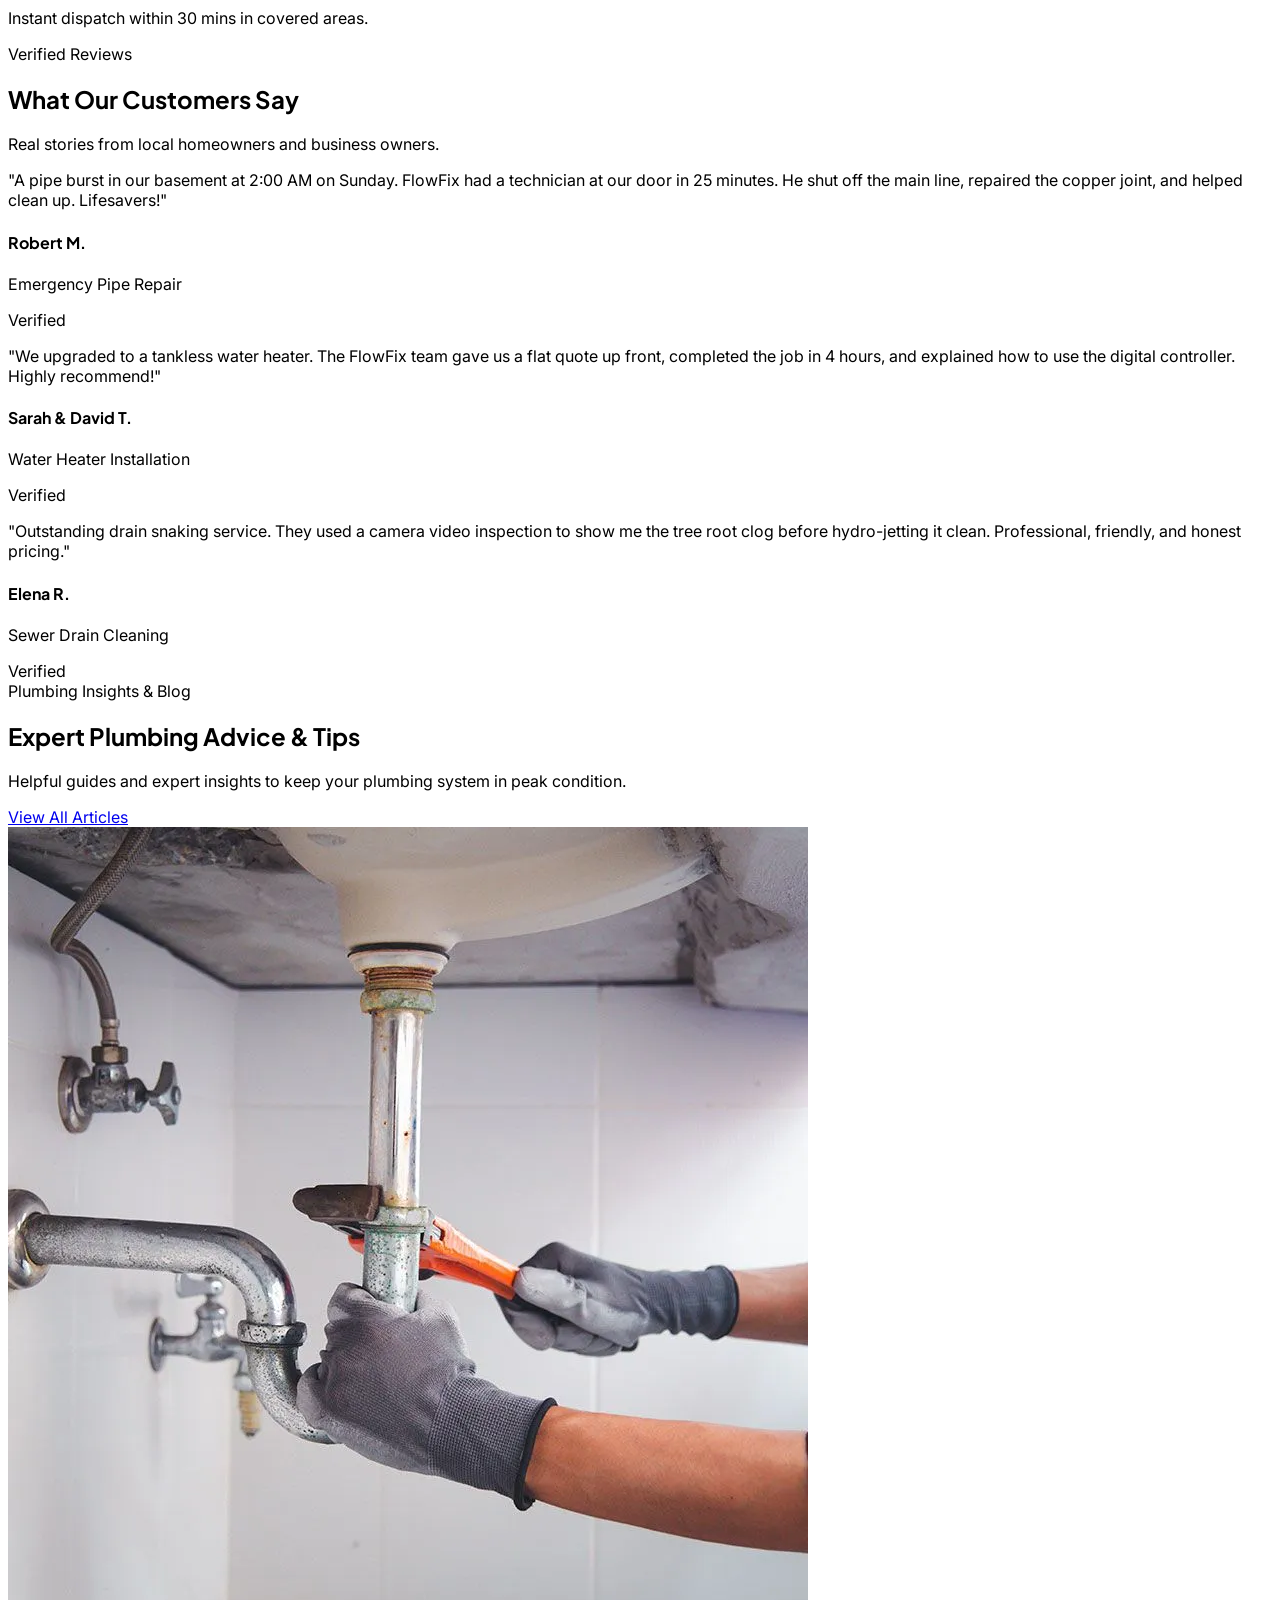
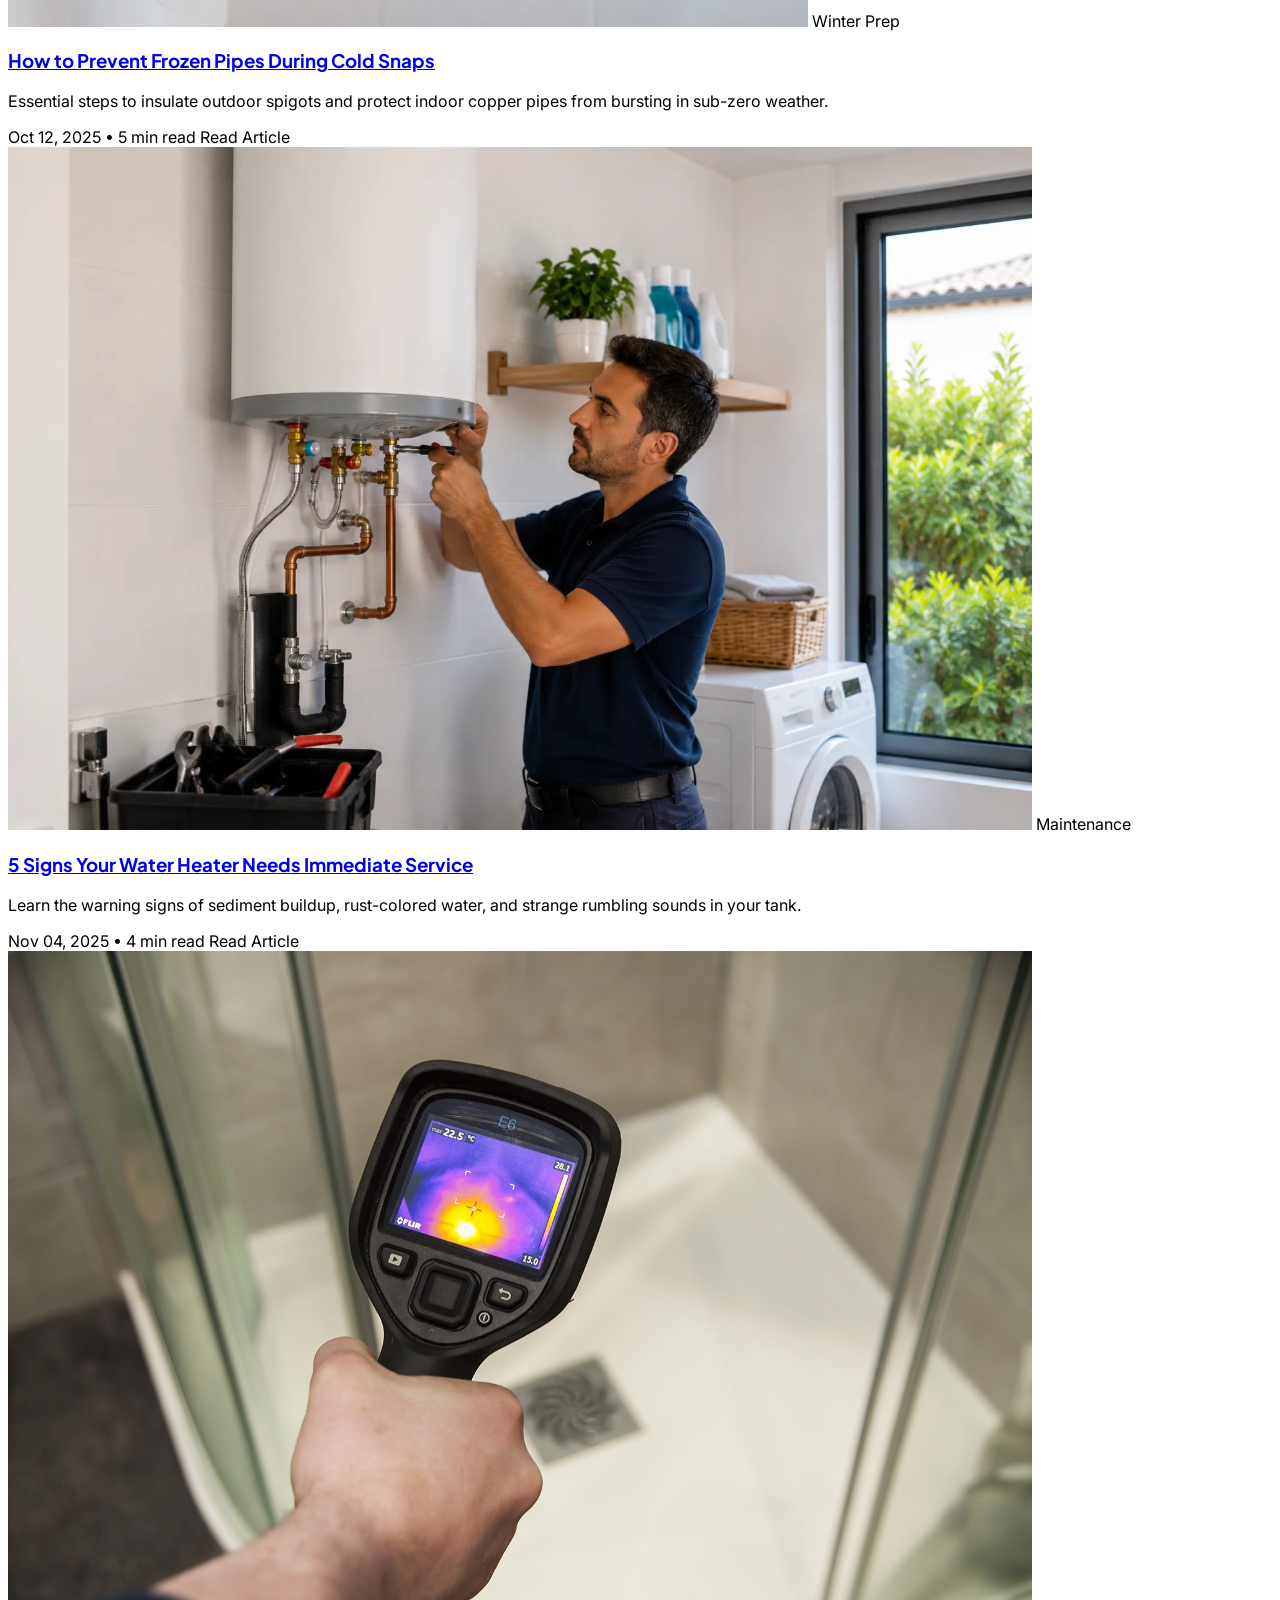
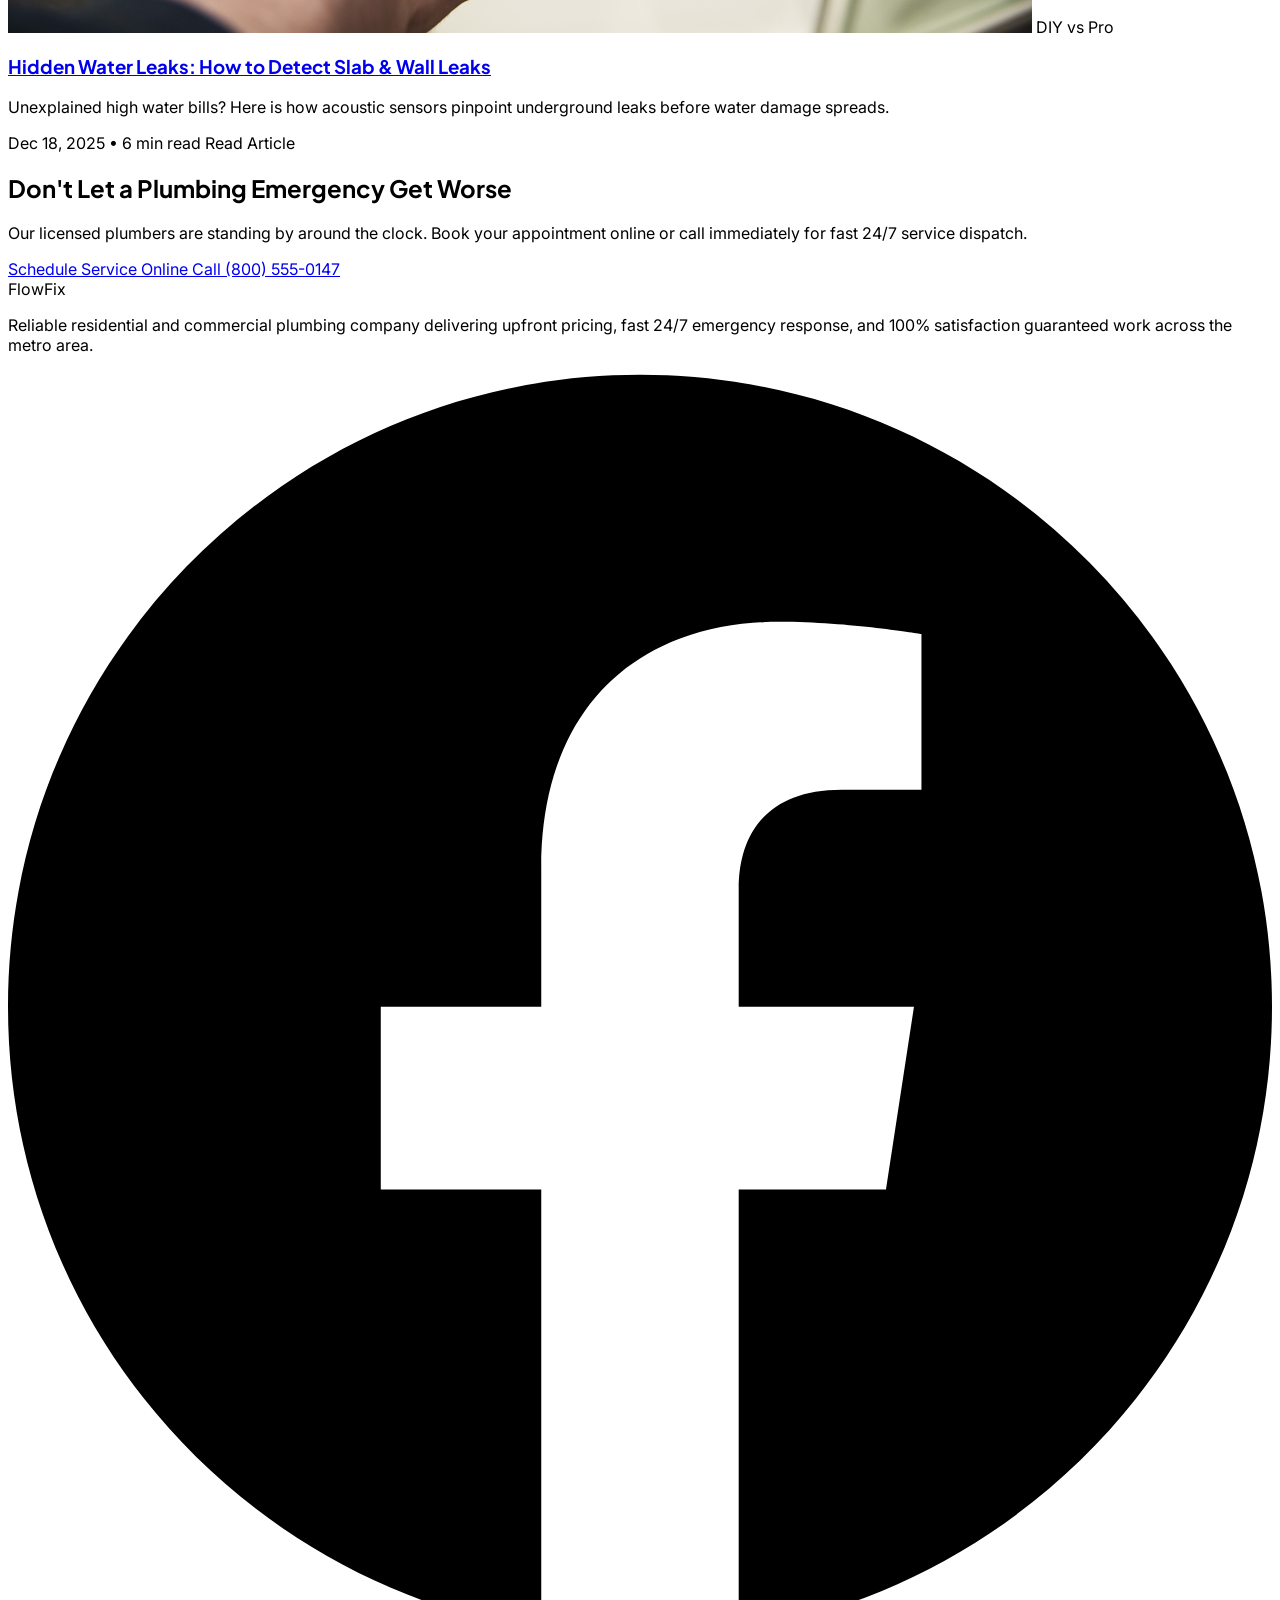
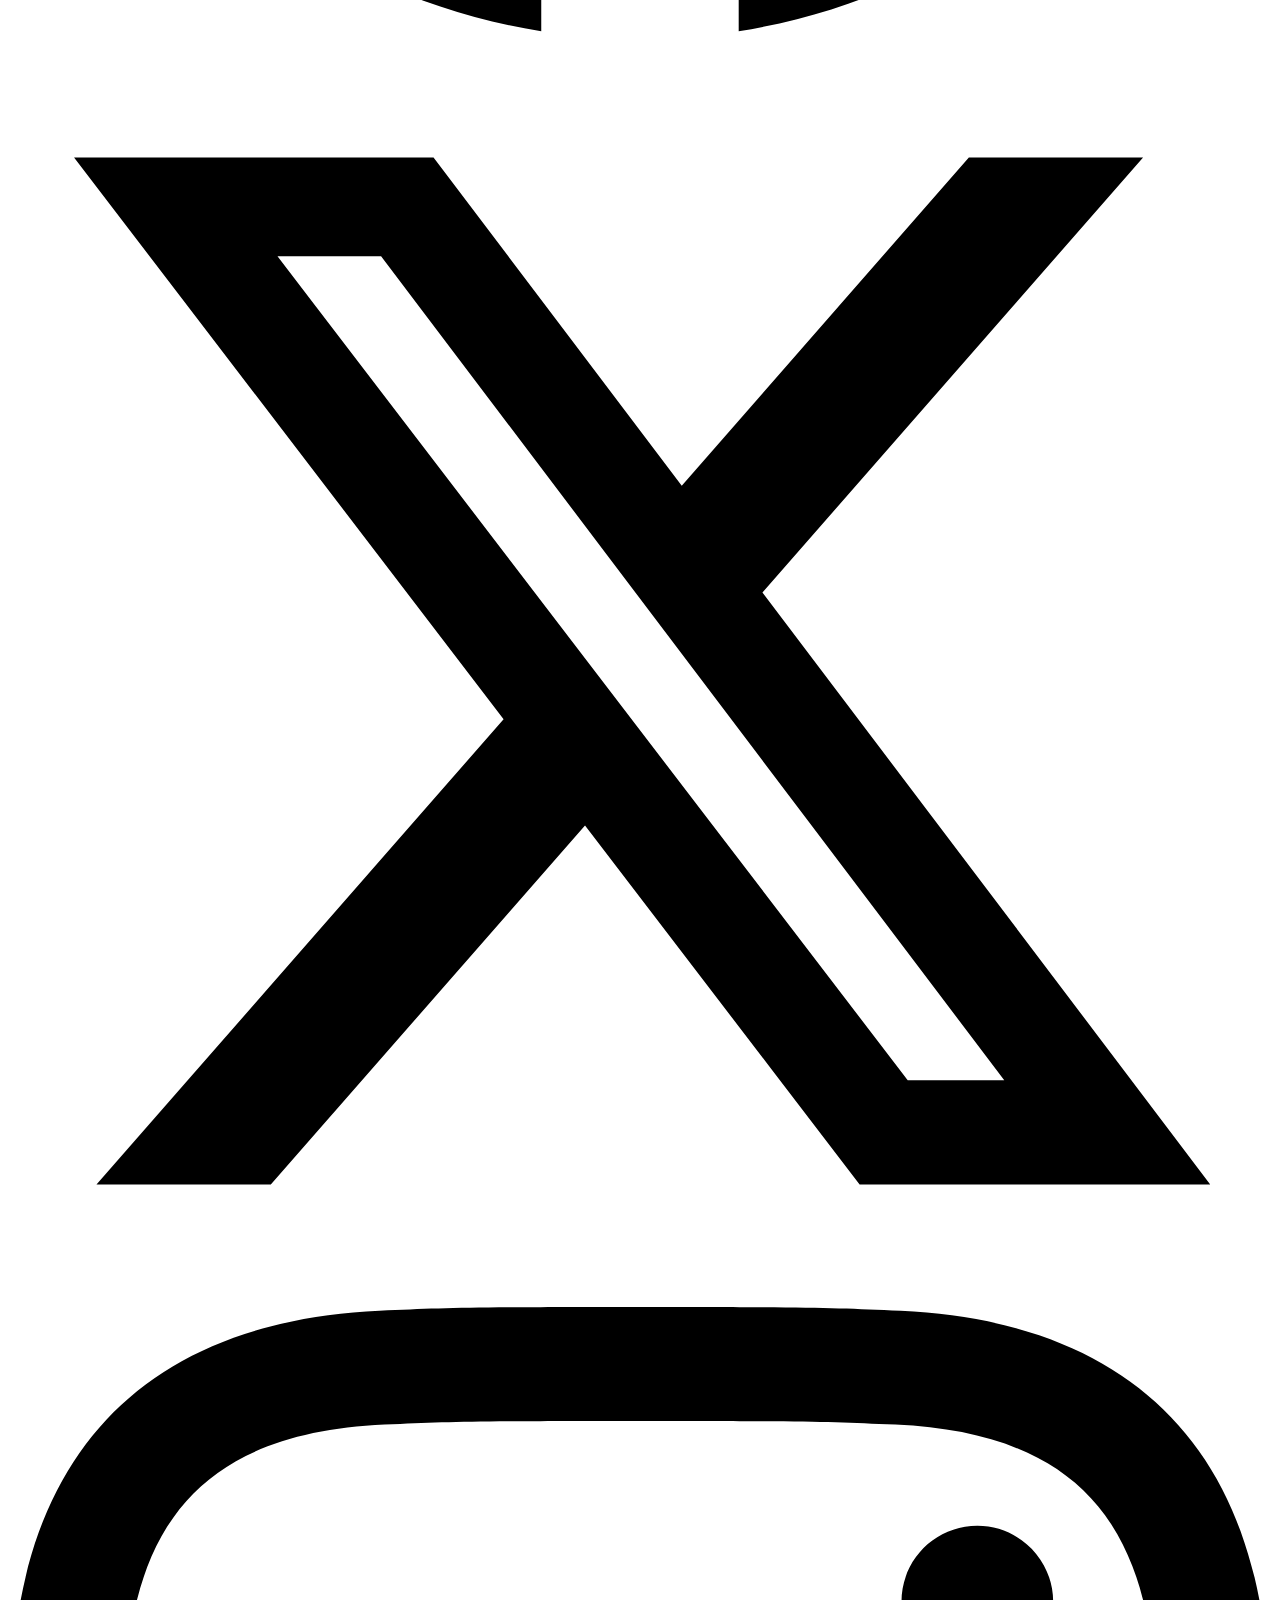
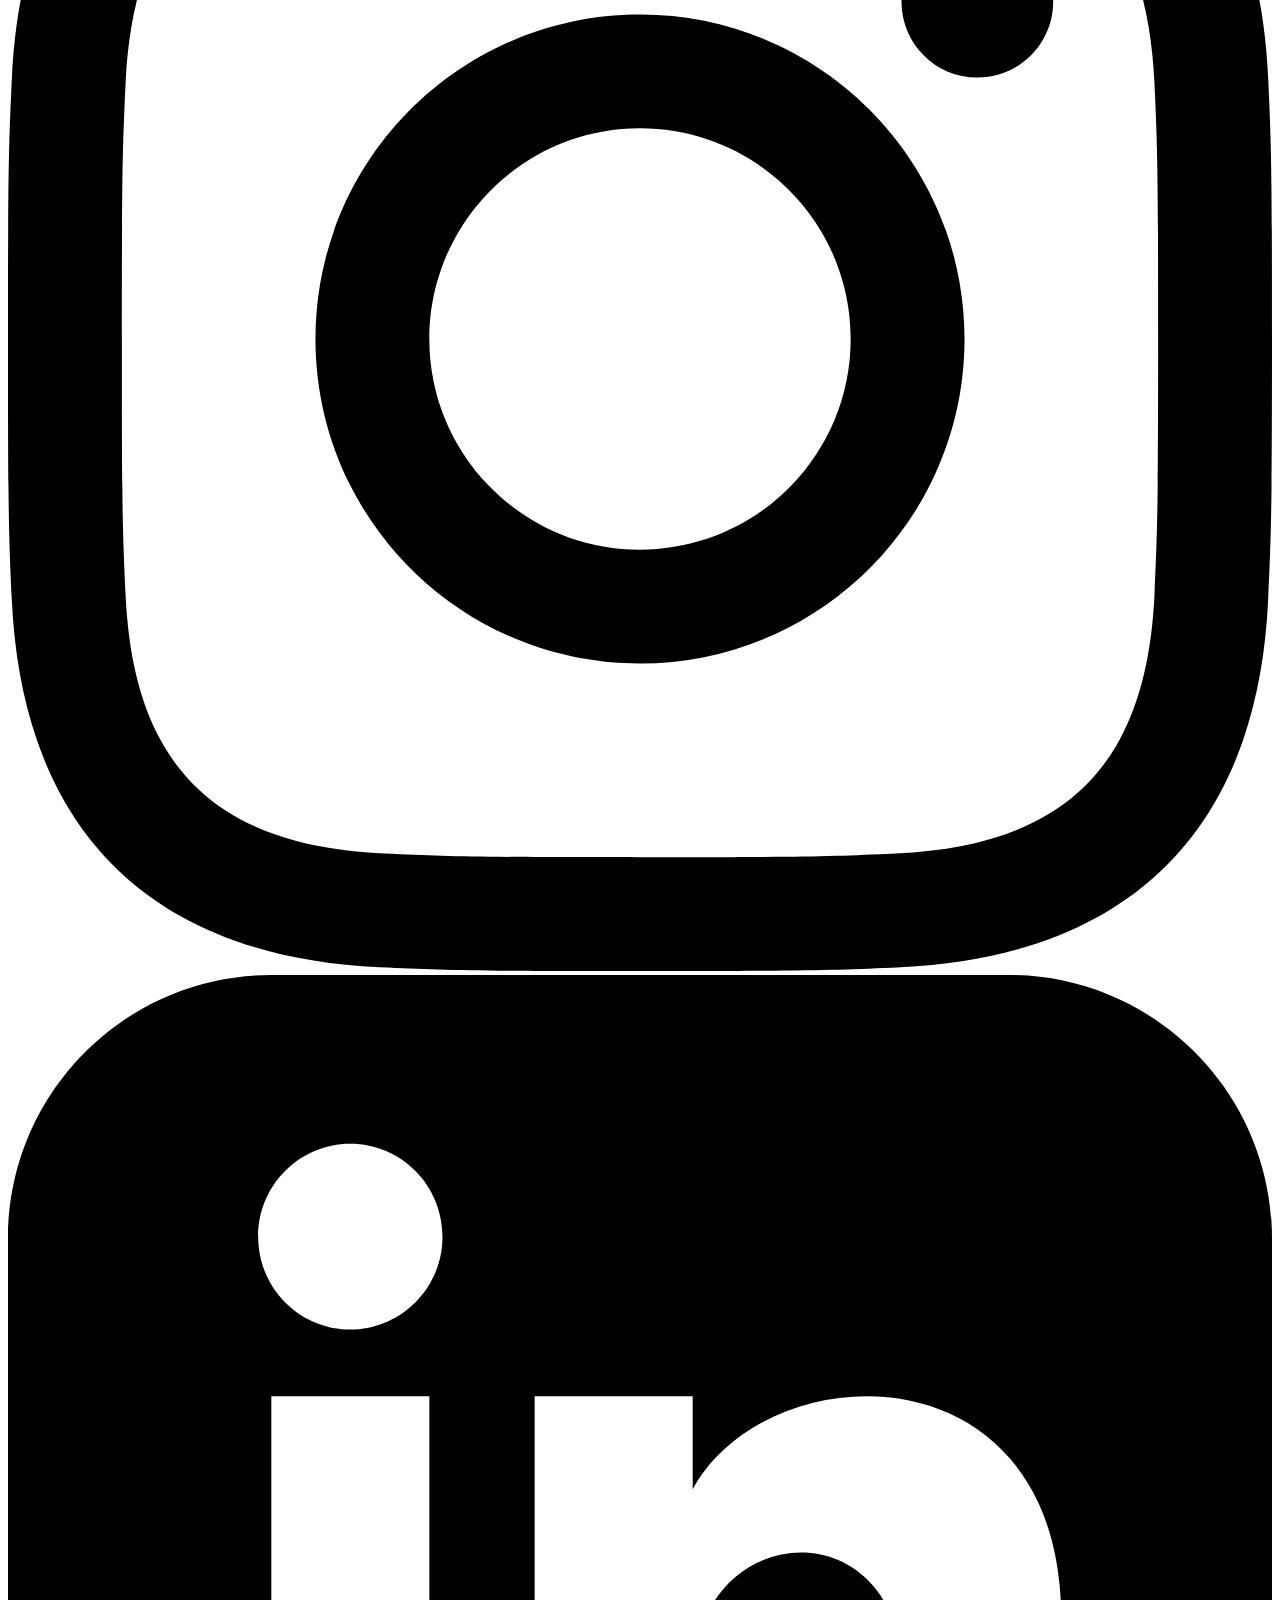
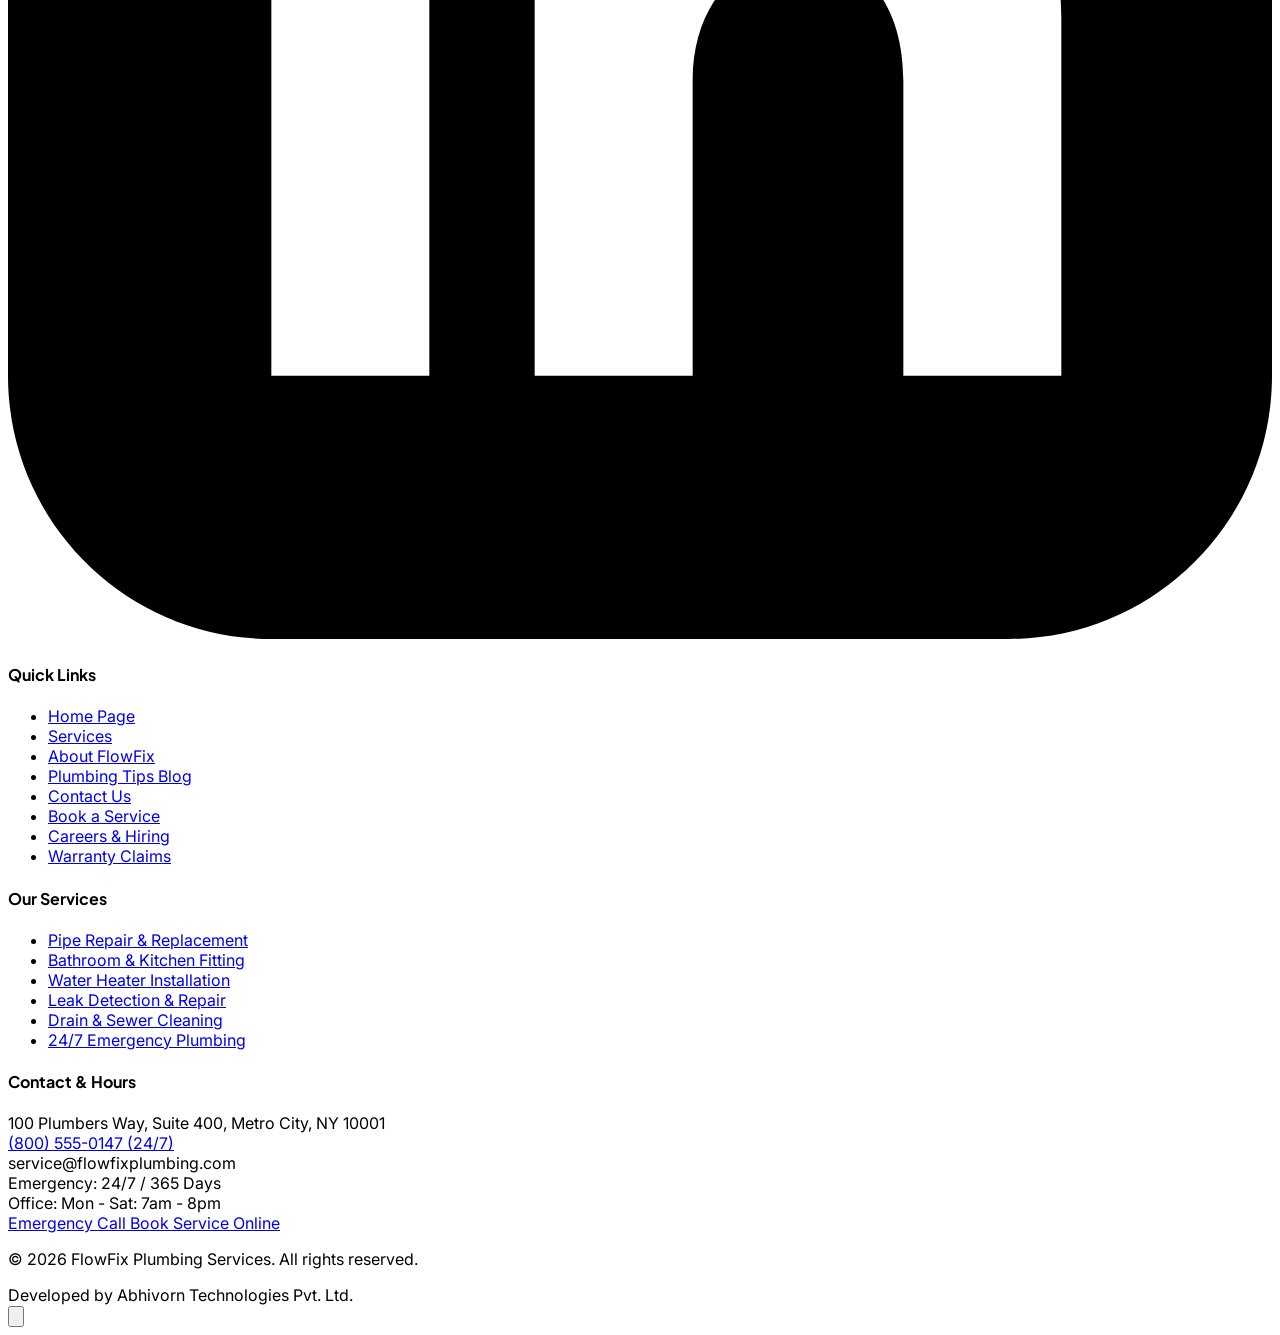
==== commit 6c93a8a9: "new update" ====
--- a/plumbing-services-template/index.html
+++ b/plumbing-services-template/index.html
@@ -102,11 +102,11 @@
   <!-- Header Section (Fixed Top Navbar) -->
   <header class="fixed top-0 left-0 right-0 z-50 bg-white/95 dark:bg-slate-900/95 backdrop-blur-md border-b border-slate-200 dark:border-slate-800 transition-all">
     <!-- Emergency Announcement Bar -->
-    <div class="bg-red-600 text-white py-2 px-4 text-center text-xs md:text-sm font-semibold flex items-center justify-center gap-2 shadow-inner">
-      <span class="inline-block w-2 h-2 rounded-full bg-white animate-ping"></span>
-      <i data-lucide="phone-call" class="w-4 h-4"></i>
+    <div class="bg-red-600 text-white py-2 px-4 text-center text-xs md:text-sm font-semibold flex flex-wrap items-center justify-center gap-1.5 md:gap-2 shadow-inner">
+      <span class="inline-block w-2 h-2 rounded-full bg-white animate-ping shrink-0"></span>
+      <i data-lucide="phone-call" class="w-4 h-4 shrink-0"></i>
       <span>24/7 Emergency Plumbing Available Right Now — Dispatching Technicians Within 30 Mins!</span>
-      <a href="tel:8005550147" class="underline hover:text-red-100 ml-2 font-bold">(800) 555-0147</a>
+      <a href="tel:8005550147" class="underline hover:text-red-100 ml-1 font-bold shrink-0">(800) 555-0147</a>
     </div>
 
     <div class="max-w-7xl mx-auto px-4 sm:px-6 lg:px-8">
@@ -860,17 +860,18 @@
   </section>
 
   <!-- Plumbing Tips / Blog Preview Section -->
-  <section class="py-8 md:py-12 bg-slate-50 dark:bg-slate-950 border-t border-slate-200 dark:border-slate-800">
+  <section id="blog" class="py-12 md:py-16 bg-slate-50 dark:bg-slate-950 border-t border-slate-200 dark:border-slate-800">
     <div class="max-w-7xl mx-auto px-4 sm:px-6 lg:px-8">
       
-      <div class="flex flex-col md:flex-row md:items-end justify-between mb-6 gap-4">
+      <div class="flex flex-col md:flex-row md:items-end justify-between mb-8 gap-4">
         <div>
-          <span class="text-xs font-extrabold uppercase tracking-widest text-teal-600 dark:text-teal-400">Plumbing Insights</span>
-          <h2 class="text-3xl font-extrabold tracking-tight text-slate-900 dark:text-white mt-1">
+          <span class="text-xs font-extrabold uppercase tracking-widest text-teal-600 dark:text-teal-400 bg-teal-100/60 dark:bg-teal-950/60 border border-teal-200 dark:border-teal-800 px-3 py-1 rounded-full inline-block mb-2">Plumbing Insights & Blog</span>
+          <h2 class="text-2xl sm:text-4xl font-extrabold tracking-tight text-slate-900 dark:text-white leading-snug">
             Expert Plumbing Advice & Tips
           </h2>
-        </div>
-        <a href="pages/blog.html" class="inline-flex items-center gap-2 text-sm font-bold text-teal-600 hover:text-teal-700 dark:text-teal-400">
+          <p class="text-slate-600 dark:text-slate-400 text-xs sm:text-sm mt-1">Helpful guides and expert insights to keep your plumbing system in peak condition.</p>
+        </div>
+        <a href="pages/blog.html" class="inline-flex items-center gap-2 text-sm font-bold text-teal-600 hover:text-teal-700 dark:text-teal-400 shrink-0">
           <span>View All Articles</span>
           <i data-lucide="arrow-right" class="w-4 h-4 rtl-flip"></i>
         </a>
--- a/plumbing-services-template/assets/css/style.css
+++ b/plumbing-services-template/assets/css/style.css
@@ -31,7 +31,12 @@
   z-index: 50 !important;
 }
 
-h1, h2, h3, h4, h5, h6 {
+h1,
+h2,
+h3,
+h4,
+h5,
+h6 {
   font-family: var(--font-heading);
 }
 
@@ -66,9 +71,17 @@
 
 /* Skeleton Loading Animation */
 @keyframes skeleton-loading {
-  0% { background-color: rgba(226, 232, 240, 0.8); }
-  50% { background-color: rgba(203, 213, 225, 0.4); }
-  100% { background-color: rgba(226, 232, 240, 0.8); }
+  0% {
+    background-color: rgba(226, 232, 240, 0.8);
+  }
+
+  50% {
+    background-color: rgba(203, 213, 225, 0.4);
+  }
+
+  100% {
+    background-color: rgba(226, 232, 240, 0.8);
+  }
 }
 
 .skeleton {
@@ -81,25 +94,37 @@
 }
 
 @keyframes skeleton-loading-dark {
-  0% { background-color: rgba(51, 65, 85, 0.8); }
-  50% { background-color: rgba(30, 41, 59, 0.4); }
-  100% { background-color: rgba(51, 65, 85, 0.8); }
+  0% {
+    background-color: rgba(51, 65, 85, 0.8);
+  }
+
+  50% {
+    background-color: rgba(30, 41, 59, 0.4);
+  }
+
+  100% {
+    background-color: rgba(51, 65, 85, 0.8);
+  }
 }
 
 /* Custom Scrollbar */
 ::-webkit-scrollbar {
   width: 10px;
 }
+
 ::-webkit-scrollbar-track {
   background: #f1f5f9;
 }
+
 .dark ::-webkit-scrollbar-track {
   background: #0f172a;
 }
+
 ::-webkit-scrollbar-thumb {
   background: #94a3b8;
   border-radius: 5px;
 }
+
 ::-webkit-scrollbar-thumb:hover {
   background: #0d9488;
 }
@@ -111,9 +136,20 @@
 }
 
 @keyframes pulse-red {
-  0% { transform: scale(0.95); box-shadow: 0 0 0 0 rgba(220, 38, 38, 0.7); }
-  70% { transform: scale(1); box-shadow: 0 0 0 8px rgba(220, 38, 38, 0); }
-  100% { transform: scale(0.95); box-shadow: 0 0 0 0 rgba(220, 38, 38, 0); }
+  0% {
+    transform: scale(0.95);
+    box-shadow: 0 0 0 0 rgba(220, 38, 38, 0.7);
+  }
+
+  70% {
+    transform: scale(1);
+    box-shadow: 0 0 0 8px rgba(220, 38, 38, 0);
+  }
+
+  100% {
+    transform: scale(0.95);
+    box-shadow: 0 0 0 0 rgba(220, 38, 38, 0);
+  }
 }
 
 /* Interactive Card Elevate effect (Hover for mouse, tap active for touch) */
@@ -153,6 +189,7 @@
     visibility: visible;
     transform: translateY(0);
   }
+
   .nav-dropdown:hover .dropdown-chevron {
     transform: rotate(180deg);
   }
@@ -174,6 +211,7 @@
   backdrop-filter: blur(16px);
   -webkit-backdrop-filter: blur(16px);
 }
+
 .dark .glass-panel {
   background: rgba(15, 23, 42, 0.8);
 }
@@ -194,15 +232,21 @@
    Large:      > 1280px
    ========================================================================== */
 
-/* 1. Touch-friendly Buttons & Tap Targets (Minimum 44px for WCAG compliance) */
+/* 1. Touch-friendly Buttons & Tap Targets (Minimum 44px height/touch area) */
 @media (max-width: 1023px) {
-  button, 
-  a.inline-flex, 
-  a.flex, 
+
+  button,
   .touch-target,
-  input[type="submit"], 
+  input[type="submit"],
   input[type="button"],
+  input[type="text"],
+  input[type="email"],
+  input[type="tel"],
   select,
+  #mobile-menu-btn,
+  #mobile-menu-close-btn,
+  .theme-toggle-btn,
+  .rtl-toggle-btn,
   .floating-call-btn {
     min-height: 44px;
     min-width: 44px;
@@ -211,19 +255,25 @@
 }
 
 /* 2. Reduced Animations on Mobile (< 640px) & Reduced Motion */
-@media (max-width: 639px), (prefers-reduced-motion: reduce) {
-  *, ::before, ::after {
+@media (max-width: 639px),
+(prefers-reduced-motion: reduce) {
+
+  *,
+  ::before,
+  ::after {
     animation-duration: 0.001ms !important;
     animation-iteration-count: 1 !important;
     transition-duration: 0.001ms !important;
     scroll-behavior: auto !important;
   }
-  .animate-bounce, 
-  .animate-ping, 
+
+  .animate-bounce,
+  .animate-ping,
   .animate-pulse,
   .pulse-badge {
     animation: none !important;
   }
+
   .card-hover:hover {
     transform: none !important;
   }
@@ -242,15 +292,18 @@
     display: block;
     width: 100%;
   }
+
   .responsive-table thead {
     display: none;
   }
+
   .responsive-table tbody,
   .responsive-table tr,
   .responsive-table td {
     display: block;
     width: 100%;
   }
+
   .responsive-table tr {
     margin-bottom: 1rem;
     border: 1px solid rgba(226, 232, 240, 0.8);
@@ -259,14 +312,32 @@
   }
 }
 
-/* 4. Optimized Image Performance for Mobile Data */
+/* 4. Optimized Image Performance & Zero Text Overlapping Protection */
 img {
   max-width: 100%;
   height: auto;
 }
+
 @media (max-width: 639px) {
   img {
     content-visibility: auto;
   }
-}
-
+
+  h1,
+  h2,
+  h3,
+  h4,
+  p,
+  span,
+  a {
+    overflow-wrap: break-word;
+    word-break: break-word;
+  }
+
+  /* Mobile Top Padding Guard: Ensures top text on mobile view never goes under fixed top header */
+  body>section:first-of-type,
+  body>main>section:first-of-type,
+  body>article:first-of-type {
+    padding-top: max(11.5rem, 184px) !important;
+  }
+}
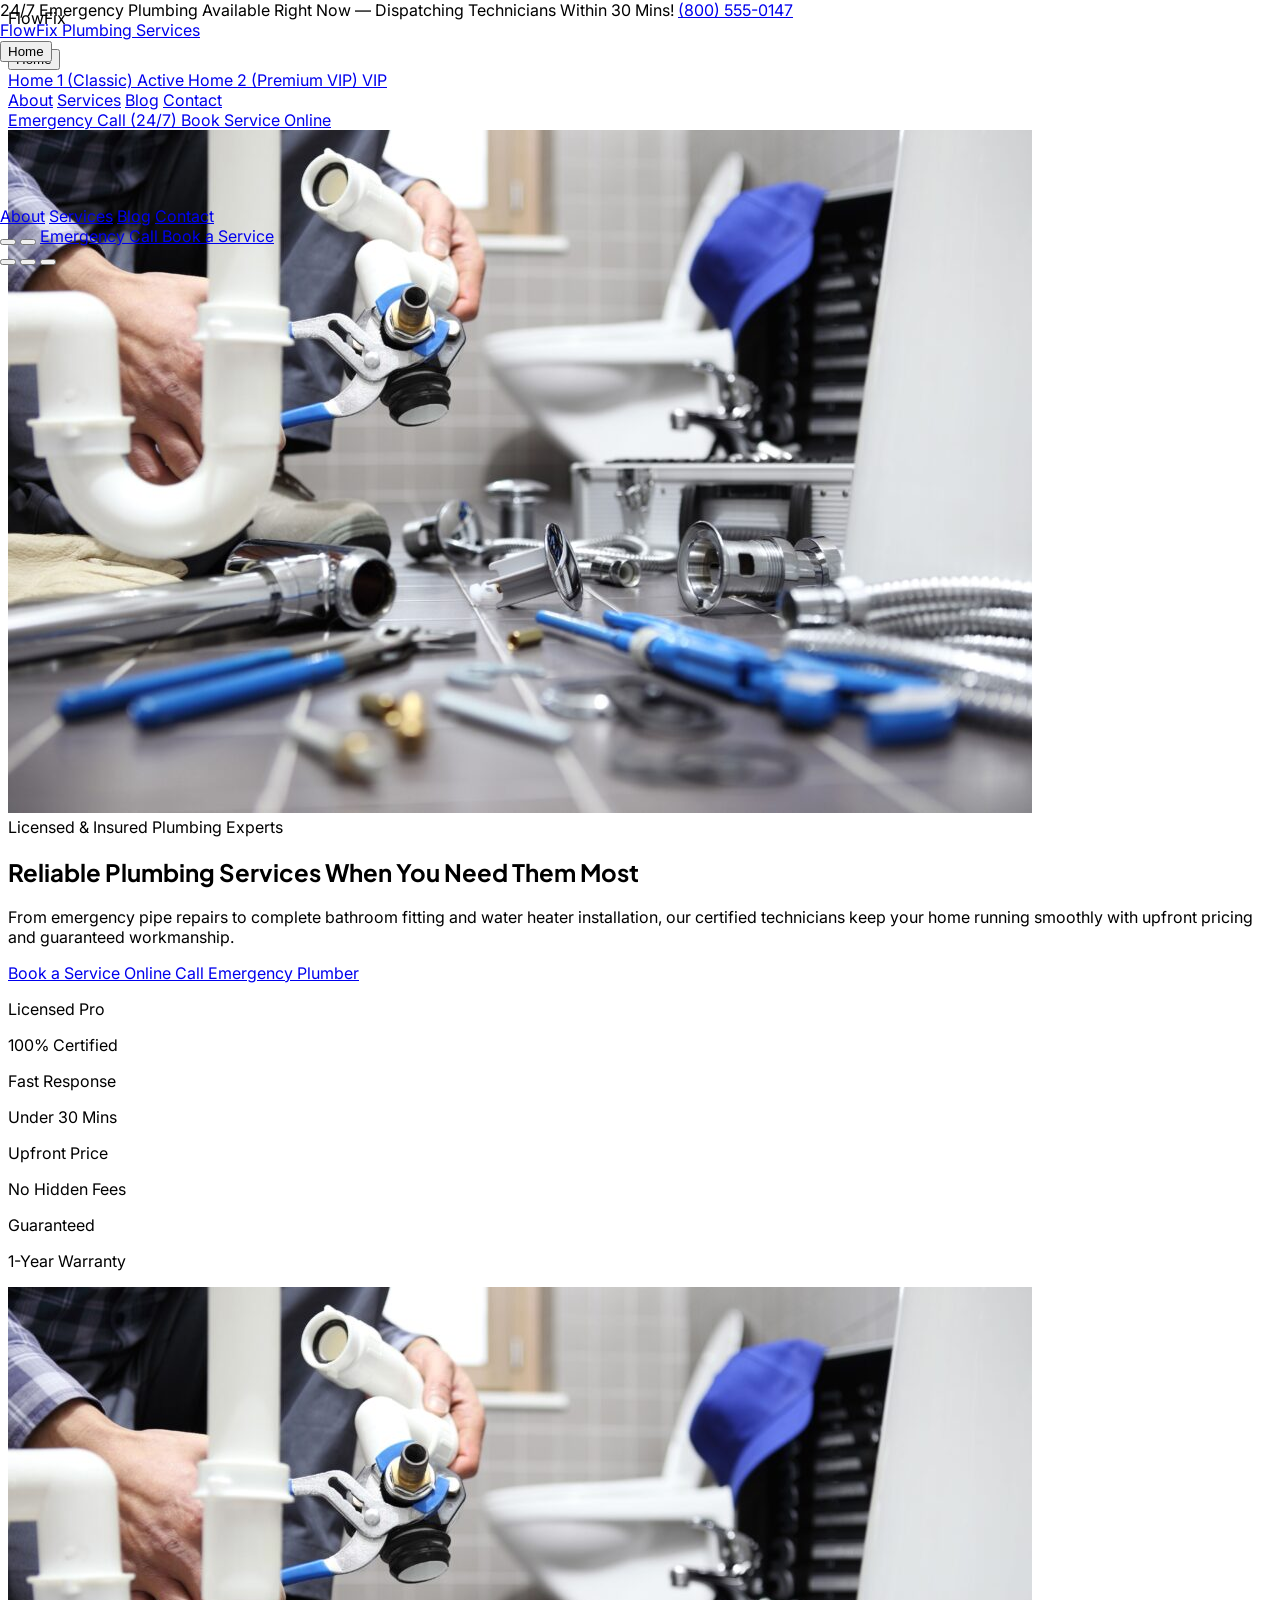
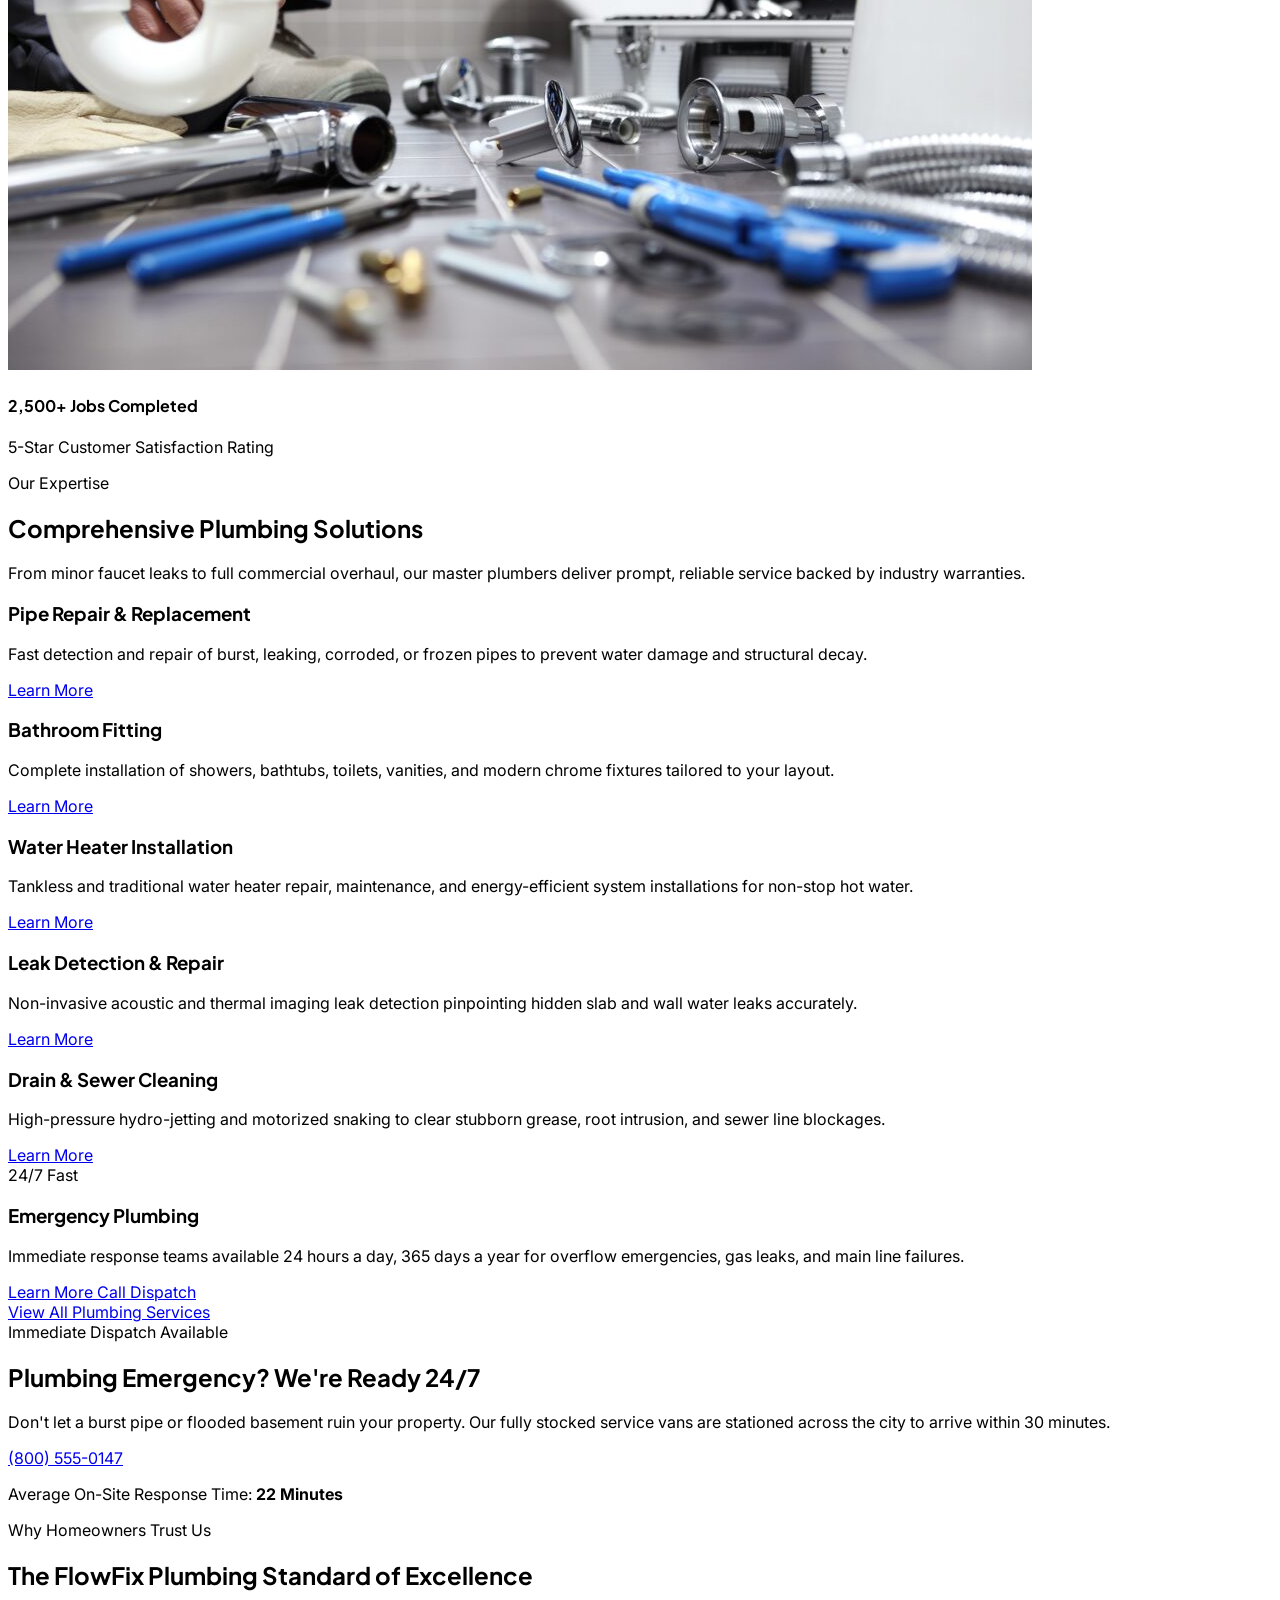
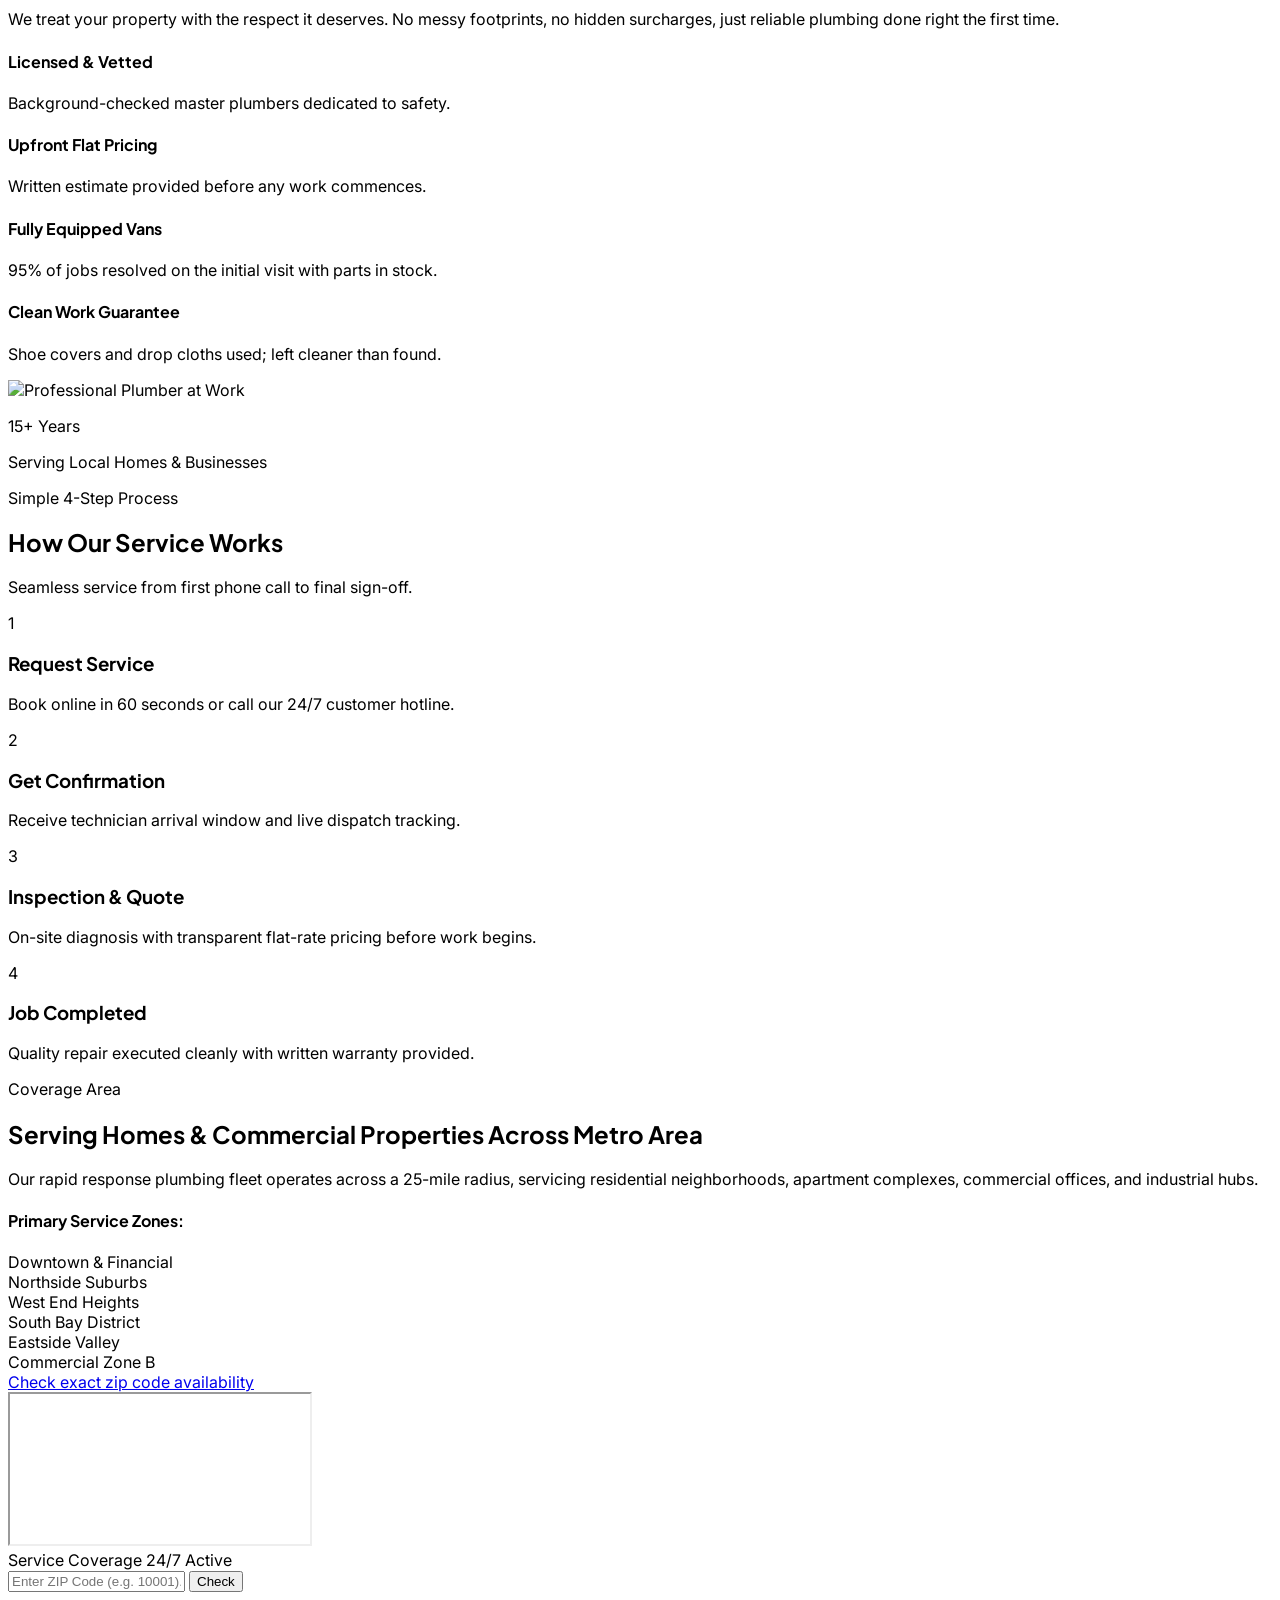
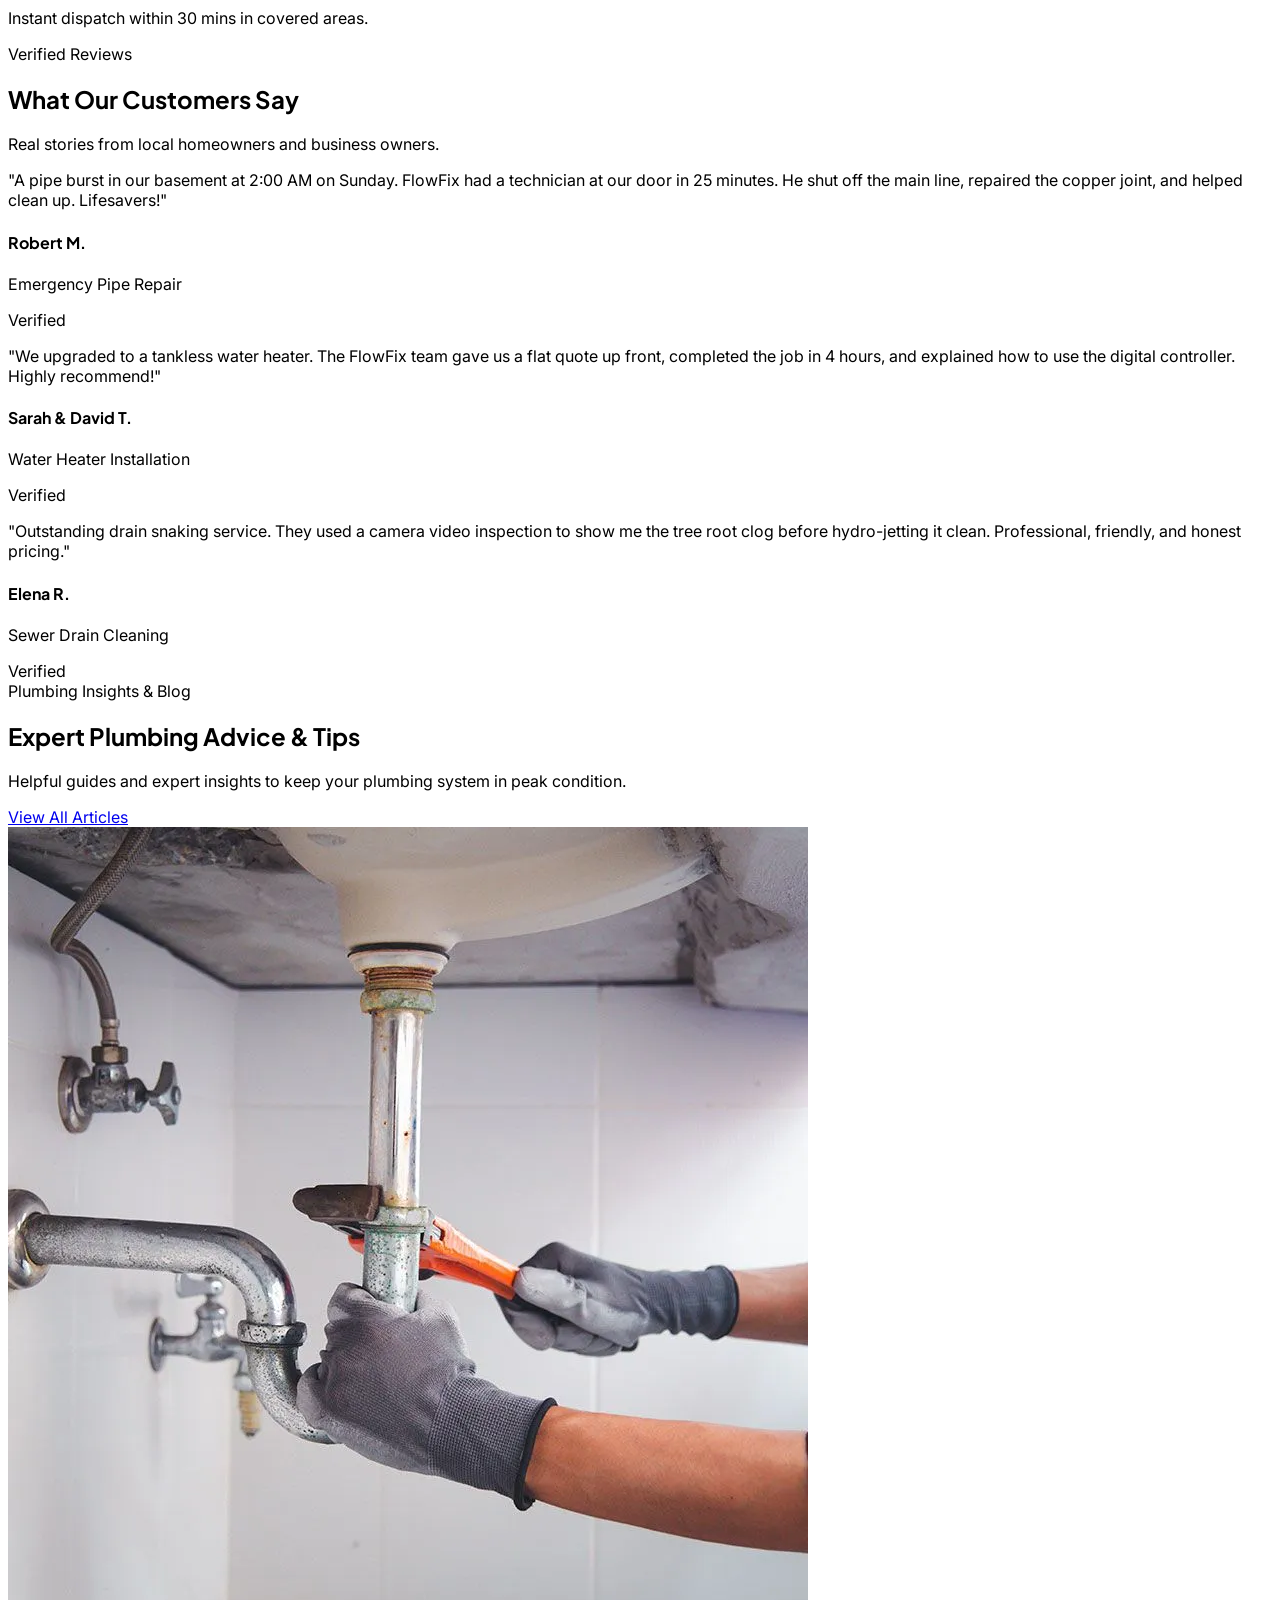
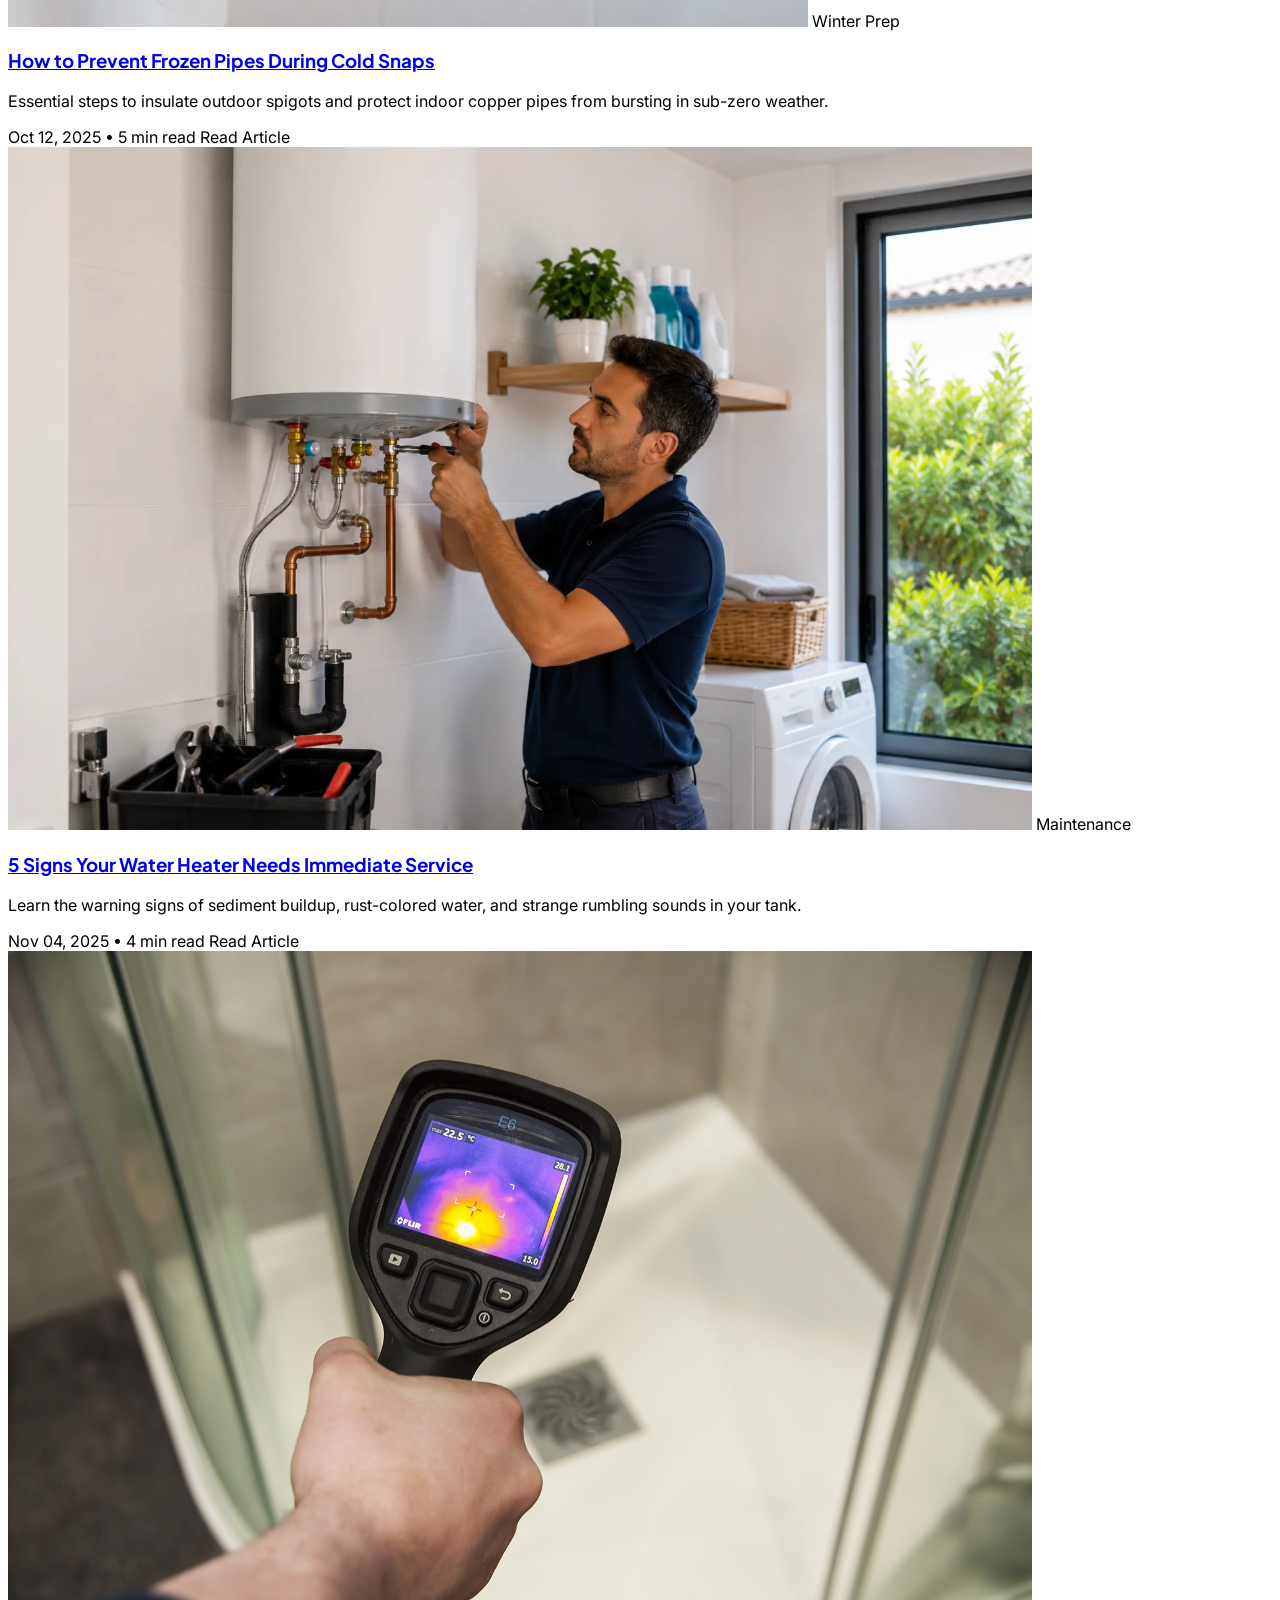
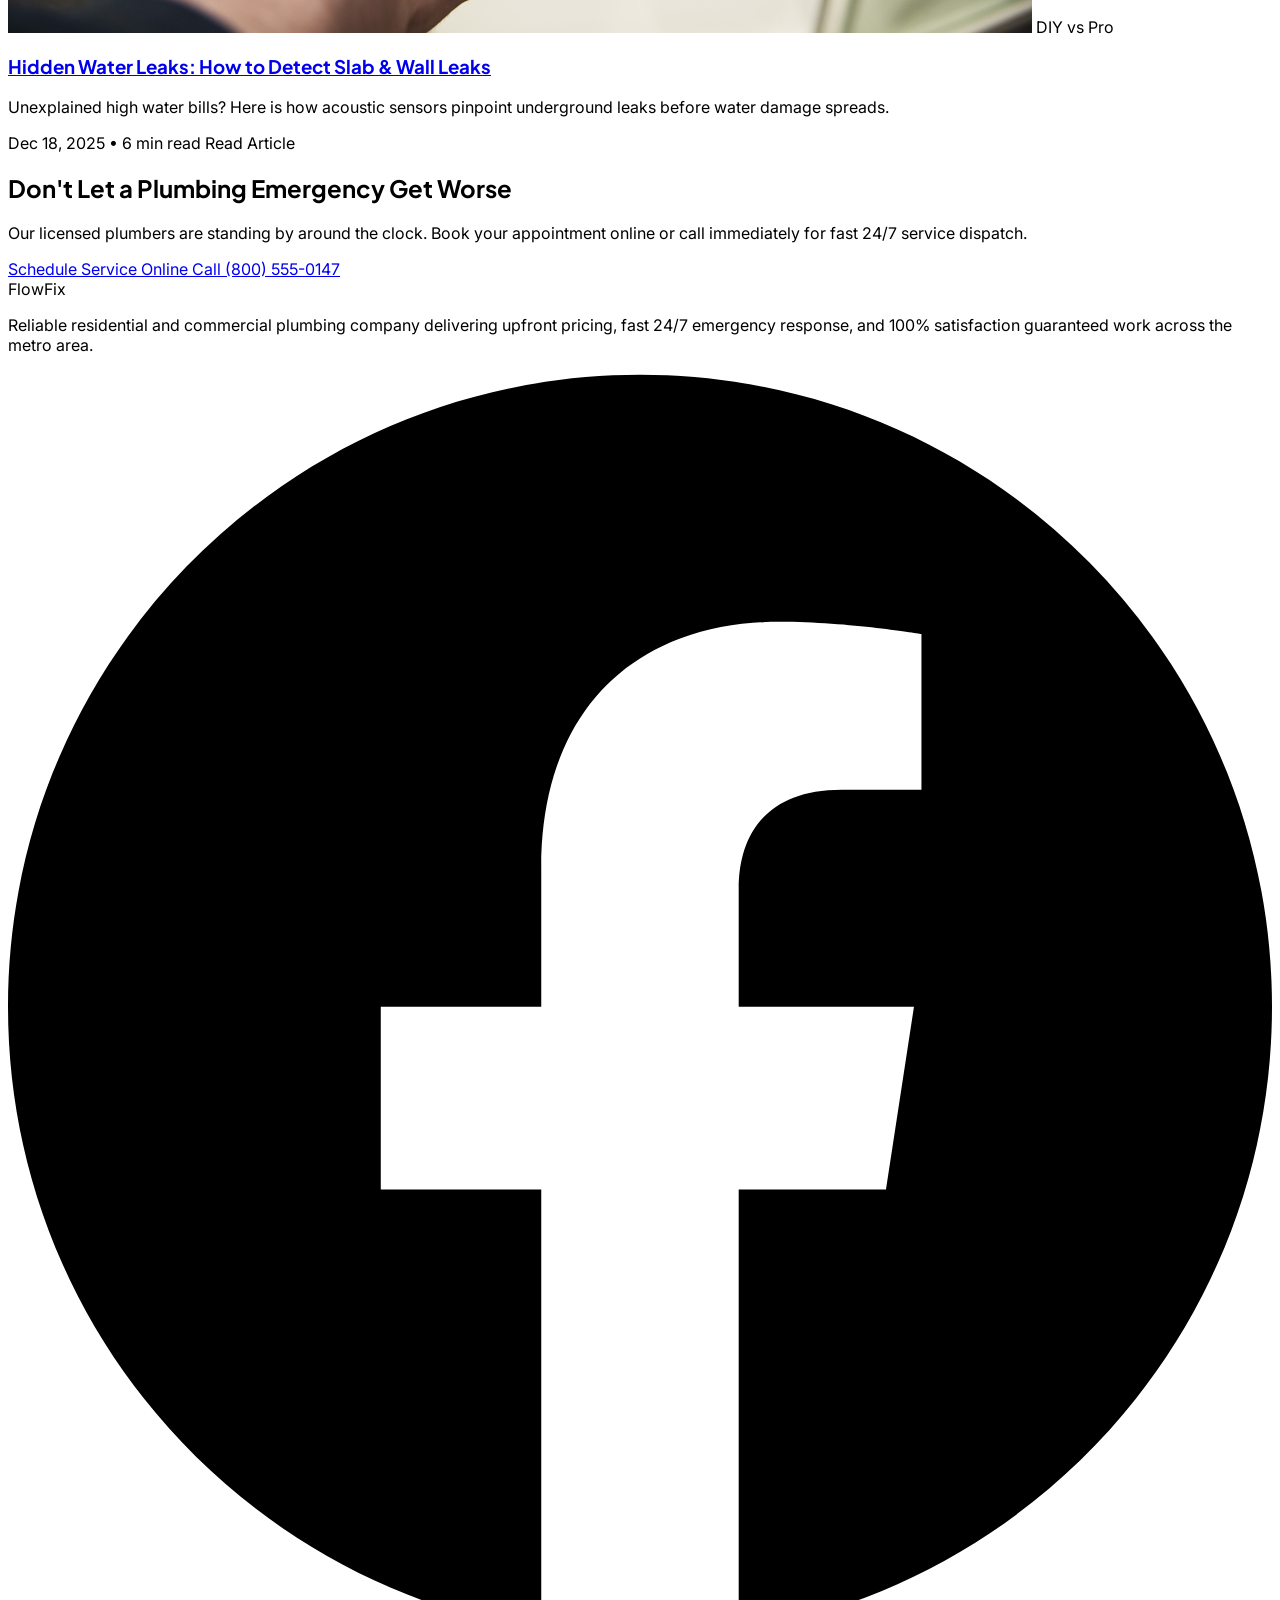
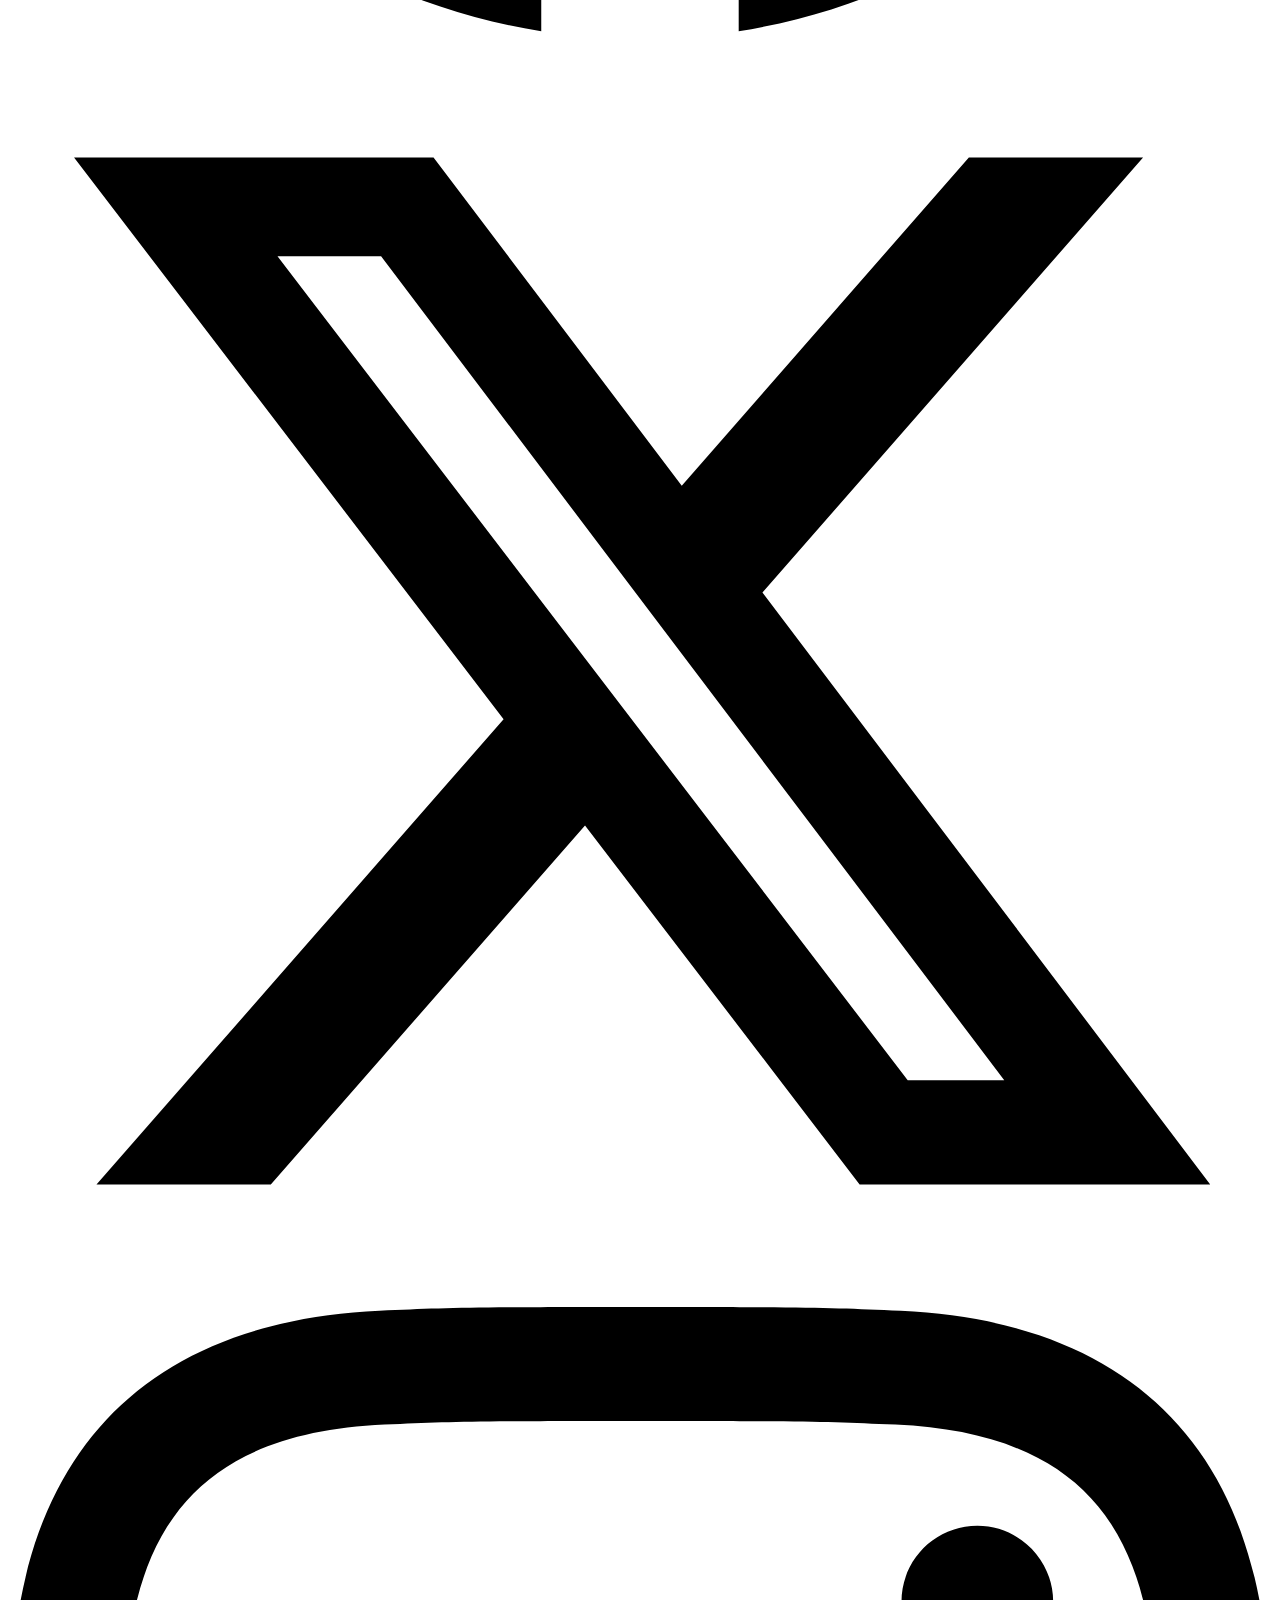
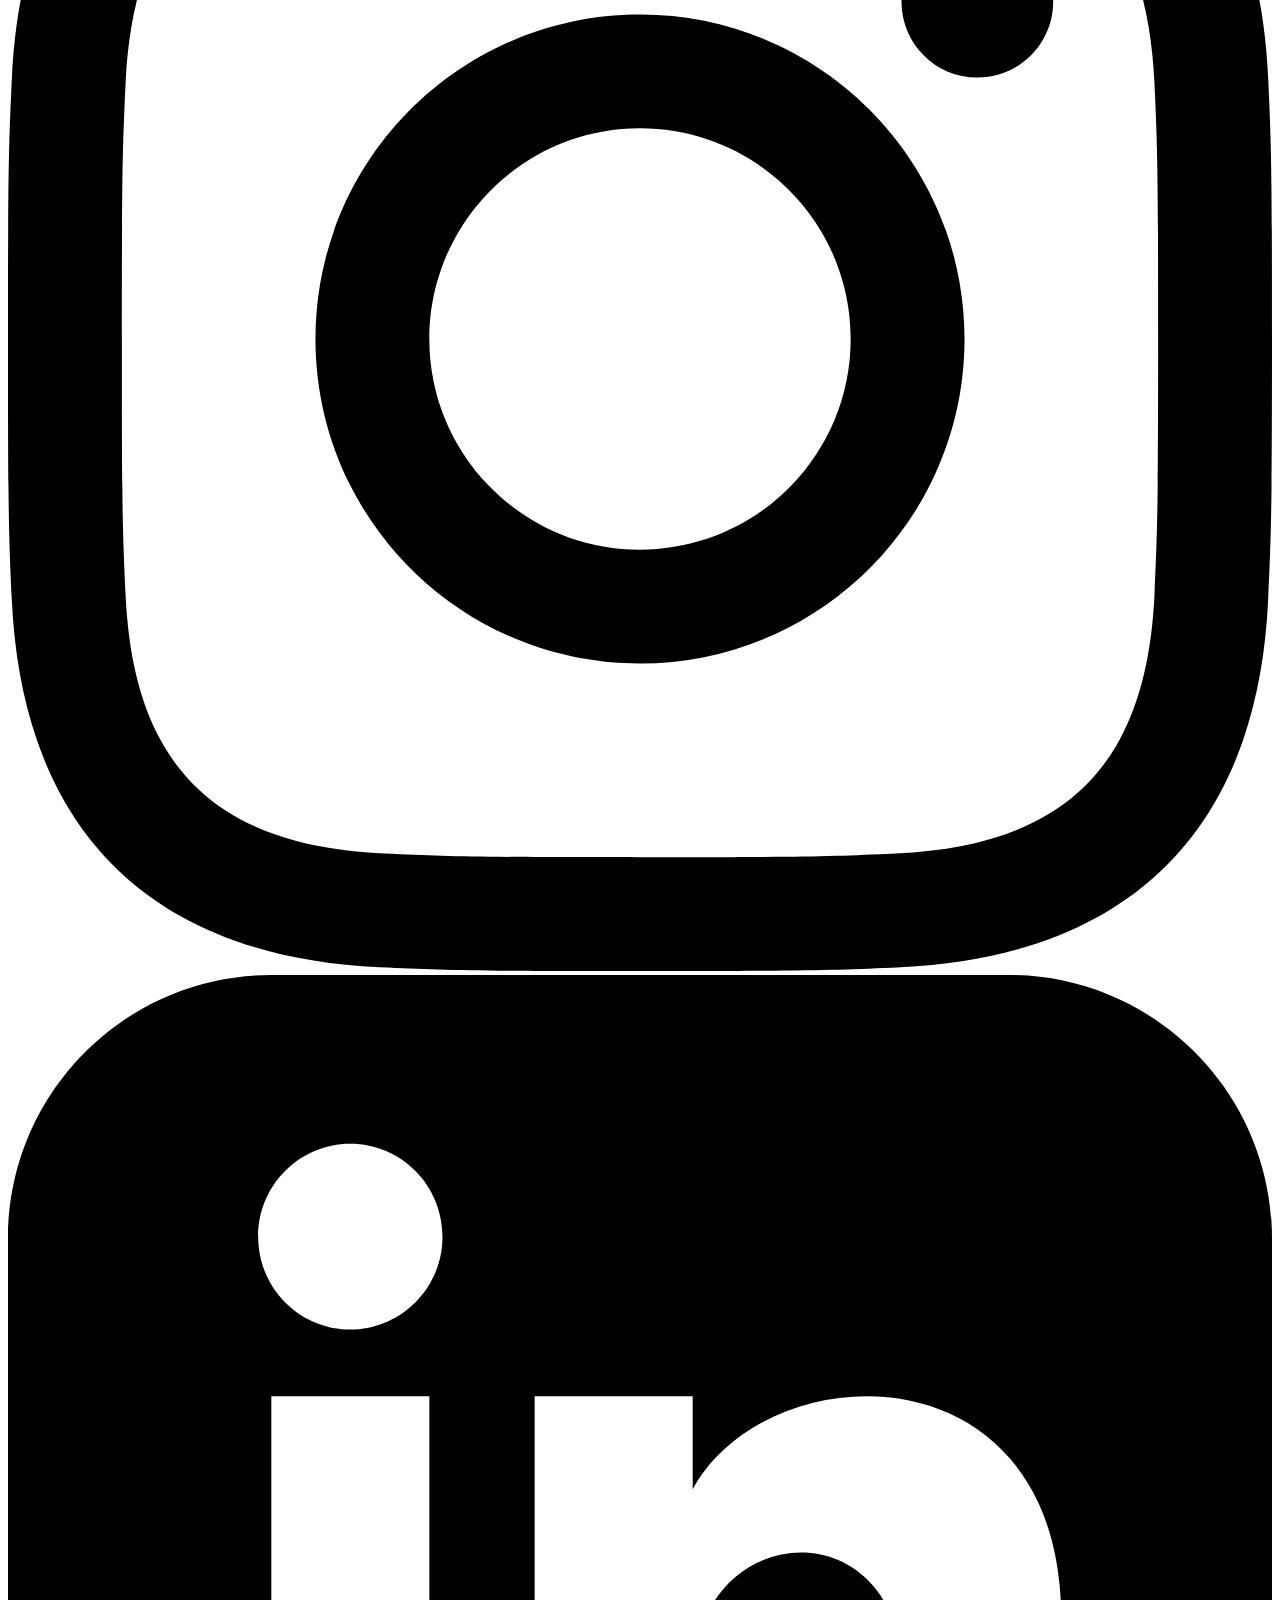
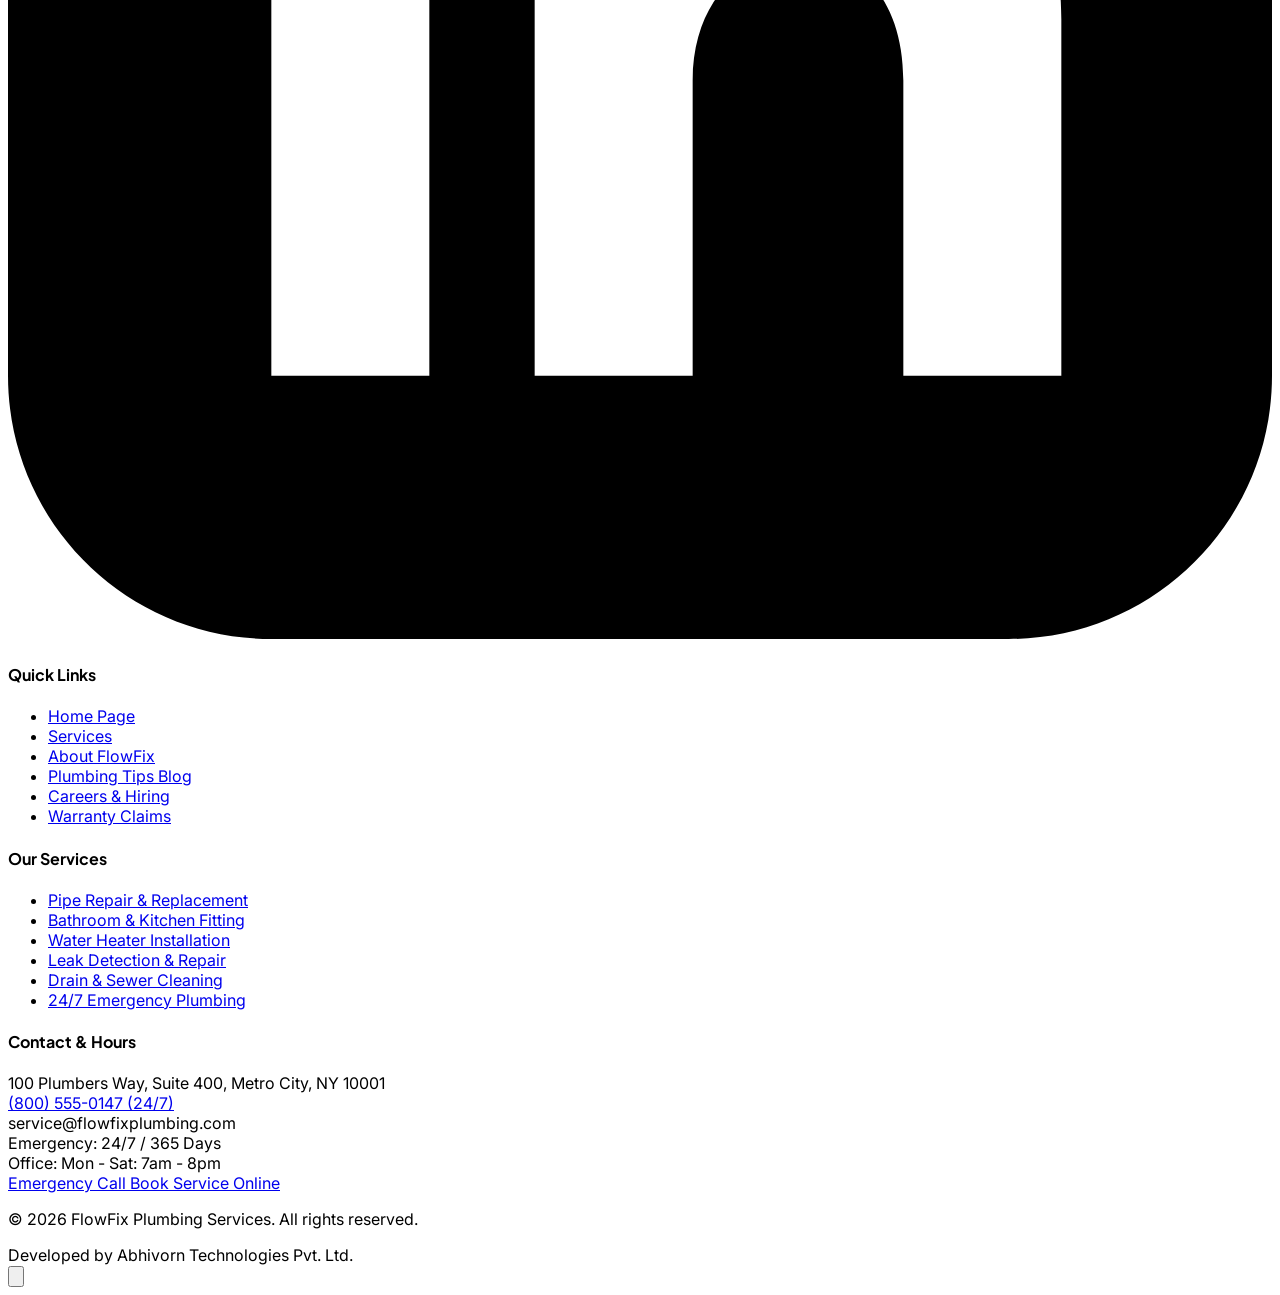
==== commit e8bd2da1: "new updates" ====
--- a/plumbing-services-template/index.html
+++ b/plumbing-services-template/index.html
@@ -19,7 +19,9 @@
   <meta name="twitter:description" content="Fast, reliable residential and commercial plumbing services.">
   
   <!-- Favicon -->
-  <link rel="icon" type="image/svg+xml" href="data:image/svg+xml,<svg xmlns='http://www.w3.org/2000/svg' viewBox='0 0 24 24' fill='none' stroke='%230d9488' stroke-width='2'><path d='M14.7 6.3a1 1 0 0 0 0 1.4l1.6 1.6a1 1 0 0 0 1.4 0l3.77-3.77a6 6 0 0 1-7.94 7.94l-6.91 6.91a2.12 2.12 0 0 1-3-3l6.91-6.91a6 6 0 0 1 7.94-7.94l-3.76 3.76z'/></svg>">
+  <link rel="icon" type="image/svg+xml" href="assets/images/favicon.svg">
+  <link rel="alternate icon" type="image/svg+xml" href="data:image/svg+xml,<svg xmlns='http://www.w3.org/2000/svg' viewBox='0 0 32 32'><rect width='32' height='32' rx='8' fill='%230d9488'/><path d='M19.7 11.3a1 1 0 0 0 0 1.4l1.6 1.6a1 1 0 0 0 1.4 0l2.77-2.77a4.5 4.5 0 0 1-6.04 6.04l-5.41 5.41a1.8 1.8 0 0 1-2.55-2.55l5.41-5.41a4.5 4.5 0 0 1 6.04-6.04l-2.77 2.77z' fill='none' stroke='%23ffffff' stroke-width='2.2' stroke-linecap='round' stroke-linejoin='round'/></svg>">
+
   
   <!-- Tailwind CSS via CDN -->
   <script src="https://cdn.tailwindcss.com"></script>
@@ -102,105 +104,108 @@
   <!-- Header Section (Fixed Top Navbar) -->
   <header class="fixed top-0 left-0 right-0 z-50 bg-white/95 dark:bg-slate-900/95 backdrop-blur-md border-b border-slate-200 dark:border-slate-800 transition-all">
     <!-- Emergency Announcement Bar -->
-    <div class="bg-red-600 text-white py-2 px-4 text-center text-xs md:text-sm font-semibold flex flex-wrap items-center justify-center gap-1.5 md:gap-2 shadow-inner">
-      <span class="inline-block w-2 h-2 rounded-full bg-white animate-ping shrink-0"></span>
-      <i data-lucide="phone-call" class="w-4 h-4 shrink-0"></i>
+    <div class="bg-red-600 text-white py-1.5 px-3 text-center text-[10px] sm:text-xs md:text-sm font-semibold leading-tight flex flex-wrap items-center justify-center gap-1 md:gap-2 shadow-inner">
+      <span class="inline-flex items-center gap-1 shrink-0">
+        <span class="inline-block w-1.5 h-1.5 rounded-full bg-white animate-ping"></span>
+        <i data-lucide="phone-call" class="w-3.5 h-3.5"></i>
+      </span>
       <span>24/7 Emergency Plumbing Available Right Now — Dispatching Technicians Within 30 Mins!</span>
-      <a href="tel:8005550147" class="underline hover:text-red-100 ml-1 font-bold shrink-0">(800) 555-0147</a>
+      <a href="tel:8005550147" class="underline hover:text-red-100 font-bold shrink-0">(800) 555-0147</a>
     </div>
 
     <div class="max-w-7xl mx-auto px-4 sm:px-6 lg:px-8">
-      <div class="flex items-center justify-between h-20">
+      <div class="flex items-center justify-between h-16">
         
         <!-- Brand Logo -->
-        <a href="index.html" class="flex items-center gap-3 group focus:outline-none" aria-label="FlowFix Plumbing Home">
-          <div class="w-11 h-11 rounded-xl bg-teal-600 flex items-center justify-center text-white shadow-lg shadow-teal-600/30 group-hover:bg-teal-700 transition-colors">
-            <i data-lucide="wrench" class="w-6 h-6"></i>
+        <a href="index.html" class="flex items-center gap-2.5 group focus:outline-none" aria-label="FlowFix Plumbing Home">
+          <div class="w-8 h-8 rounded-lg bg-teal-600 flex items-center justify-center text-white shadow-md group-hover:bg-teal-700 transition-colors">
+            <i data-lucide="wrench" class="w-4 h-4"></i>
           </div>
           <div class="flex flex-col">
-            <span class="text-2xl font-extrabold tracking-tight text-slate-900 dark:text-white leading-none">Flow<span class="text-teal-600">Fix</span></span>
-            <span class="text-[10px] font-bold tracking-widest text-slate-500 dark:text-slate-400 uppercase leading-none mt-1">Plumbing Services</span>
+            <span class="text-lg font-extrabold tracking-tight text-slate-900 dark:text-white leading-none">Flow<span class="text-teal-600">Fix</span></span>
+            <span class="text-[9px] font-bold tracking-widest text-slate-500 dark:text-slate-400 uppercase leading-none mt-0.5">Plumbing Services</span>
           </div>
         </a>
 
         <!-- Desktop Navigation Links -->
-        <nav class="hidden lg:flex items-center space-x-8 font-medium text-sm text-slate-700 dark:text-slate-200">
+        <nav class="hidden lg:flex items-center space-x-6 font-medium text-xs sm:text-sm text-slate-700 dark:text-slate-200">
           <!-- Home Dropdown Menu -->
           <div class="nav-dropdown group relative">
-            <button type="button" class="nav-dropdown-btn inline-flex items-center gap-1.5 py-2 text-teal-600 dark:text-teal-400 font-bold hover:text-teal-700 dark:hover:text-teal-300 transition-colors focus:outline-none" aria-expanded="false" aria-haspopup="true">
+            <button type="button" class="nav-dropdown-btn inline-flex items-center gap-1 py-1.5 text-teal-600 dark:text-teal-400 font-bold hover:text-teal-700 dark:hover:text-teal-300 transition-colors focus:outline-none" aria-expanded="false" aria-haspopup="true">
               <span>Home</span>
-              <i data-lucide="chevron-down" class="w-4 h-4 transition-transform duration-200 dropdown-chevron"></i>
+              <i data-lucide="chevron-down" class="w-3.5 h-3.5 transition-transform duration-200 dropdown-chevron"></i>
             </button>
-            <div class="nav-dropdown-menu absolute left-0 top-full mt-1 w-72 rounded-xl bg-white dark:bg-slate-900 shadow-2xl border border-slate-200 dark:border-slate-800 p-2.5 z-50">
-              <a href="index.html" class="flex items-start gap-3 p-3 rounded-lg bg-teal-50/80 dark:bg-slate-800 text-slate-900 dark:text-white hover:bg-teal-100 dark:hover:bg-slate-800 transition-colors group/item">
-                <div class="p-2 rounded-lg bg-teal-600 text-white shrink-0 shadow-md">
-                  <i data-lucide="home" class="w-4 h-4"></i>
+            <div class="nav-dropdown-menu absolute left-0 top-full mt-1 w-64 rounded-xl bg-white dark:bg-slate-900 shadow-2xl border border-slate-200 dark:border-slate-800 p-2 z-50">
+              <a href="index.html" class="flex items-start gap-2.5 p-2.5 rounded-lg bg-teal-50/80 dark:bg-slate-800 text-slate-900 dark:text-white hover:bg-teal-100 dark:hover:bg-slate-800 transition-colors group/item">
+                <div class="p-1.5 rounded-md bg-teal-600 text-white shrink-0 shadow-sm">
+                  <i data-lucide="home" class="w-3.5 h-3.5"></i>
                 </div>
                 <div>
-                  <div class="text-xs font-bold flex items-center gap-2">
+                  <div class="text-xs font-bold flex items-center gap-1.5">
                     <span>Home 1 (Classic)</span>
-                    <span class="text-[10px] px-1.5 py-0.5 rounded bg-teal-600/15 text-teal-700 dark:text-teal-300 font-extrabold uppercase">Active</span>
+                    <span class="text-[9px] px-1 py-0.2 rounded bg-teal-600/15 text-teal-700 dark:text-teal-300 font-extrabold uppercase">Active</span>
                   </div>
-                  <p class="text-[11px] text-slate-500 dark:text-slate-400 leading-snug mt-0.5">Classic residential & emergency repairs</p>
+                  <p class="text-[10px] text-slate-500 dark:text-slate-400 leading-snug mt-0.5">Classic residential & emergency repairs</p>
                 </div>
               </a>
-              <a href="index-2.html" class="flex items-start gap-3 p-3 rounded-lg hover:bg-amber-50 dark:hover:bg-slate-800 text-slate-900 dark:text-white transition-colors group/item mt-1">
-                <div class="p-2 rounded-lg bg-amber-500 text-white shrink-0 shadow-md">
-                  <i data-lucide="sparkles" class="w-4 h-4"></i>
+              <a href="index-2.html" class="flex items-start gap-2.5 p-2.5 rounded-lg hover:bg-amber-50 dark:hover:bg-slate-800 text-slate-900 dark:text-white transition-colors group/item mt-1">
+                <div class="p-1.5 rounded-md bg-amber-500 text-white shrink-0 shadow-sm">
+                  <i data-lucide="sparkles" class="w-3.5 h-3.5"></i>
                 </div>
                 <div>
-                  <div class="text-xs font-bold flex items-center gap-2">
+                  <div class="text-xs font-bold flex items-center gap-1.5">
                     <span>Home 2 (Premium VIP)</span>
-                    <span class="text-[10px] px-1.5 py-0.5 rounded bg-amber-500/20 text-amber-700 dark:text-amber-300 font-extrabold uppercase">VIP Edition</span>
+                    <span class="text-[9px] px-1 py-0.2 rounded bg-amber-500/20 text-amber-700 dark:text-amber-300 font-extrabold uppercase">VIP Edition</span>
                   </div>
-                  <p class="text-[11px] text-slate-500 dark:text-slate-400 leading-snug mt-0.5">Luxury smart plumbing & priority dispatch</p>
+                  <p class="text-[10px] text-slate-500 dark:text-slate-400 leading-snug mt-0.5">Luxury smart plumbing & priority dispatch</p>
                 </div>
               </a>
             </div>
-          </div>          <a href="pages/about.html" class="hover:text-teal-600 dark:hover:text-teal-400 transition-colors">About</a>
+          </div>
+          <a href="pages/about.html" class="hover:text-teal-600 dark:hover:text-teal-400 transition-colors">About</a>
           <a href="pages/services.html" class="hover:text-teal-600 dark:hover:text-teal-400 transition-colors">Services</a>
           <a href="pages/blog.html" class="hover:text-teal-600 dark:hover:text-teal-400 transition-colors">Blog</a>
           <a href="pages/contact.html" class="hover:text-teal-600 dark:hover:text-teal-400 transition-colors">Contact</a>
         </nav>
 
-        <!-- Controls & Header CTAs (Max 2 CTAs) -->
-        <div class="hidden lg:flex items-center space-x-3">
+        <!-- Controls & Header CTAs -->
+        <div class="hidden lg:flex items-center space-x-2.5">
           
           <!-- Theme Toggle -->
-          <button type="button" class="theme-toggle-btn p-2.5 rounded-lg border border-slate-200 dark:border-slate-700 text-slate-600 dark:text-slate-300 hover:bg-slate-100 dark:hover:bg-slate-800 transition-colors" aria-label="Toggle dark/light mode">
-            <i data-lucide="sun" class="w-5 h-5 hidden dark:block text-amber-400"></i>
-            <i data-lucide="moon" class="w-5 h-5 block dark:hidden text-slate-600"></i>
+          <button type="button" class="theme-toggle-btn p-1.5 rounded-lg border border-slate-200 dark:border-slate-700 text-slate-600 dark:text-slate-300 hover:bg-slate-100 dark:hover:bg-slate-800 transition-colors" aria-label="Toggle dark/light mode">
+            <i data-lucide="sun" class="w-4 h-4 hidden dark:block text-amber-400"></i>
+            <i data-lucide="moon" class="w-4 h-4 block dark:hidden text-slate-600"></i>
           </button>
 
-          <!-- RTL Toggle Button with Suitable Icon -->
-          <button type="button" class="rtl-toggle-btn p-2.5 rounded-lg border border-slate-200 dark:border-slate-700 text-slate-600 dark:text-slate-300 hover:bg-slate-100 dark:hover:bg-slate-800 transition-colors" aria-label="Toggle LTR/RTL layout direction" title="Toggle Layout Direction (LTR/RTL)">
-            <i data-lucide="arrow-left-right" class="w-5 h-5"></i>
+          <!-- RTL Toggle Button -->
+          <button type="button" class="rtl-toggle-btn p-1.5 rounded-lg border border-slate-200 dark:border-slate-700 text-slate-600 dark:text-slate-300 hover:bg-slate-100 dark:hover:bg-slate-800 transition-colors" aria-label="Toggle LTR/RTL layout direction" title="Toggle Layout Direction (LTR/RTL)">
+            <i data-lucide="arrow-left-right" class="w-4 h-4"></i>
           </button>
 
           <!-- Secondary CTA: Emergency Call -->
-          <a href="tel:8005550147" class="inline-flex items-center gap-2 px-4 py-2.5 rounded-lg bg-red-50 text-red-700 border border-red-200 hover:bg-red-100 dark:bg-red-950/40 dark:text-red-300 dark:border-red-800 dark:hover:bg-red-900/60 font-semibold text-xs uppercase tracking-wider transition-all shadow-sm">
-            <i data-lucide="phone" class="w-4 h-4 text-red-600"></i>
+          <a href="tel:8005550147" class="inline-flex items-center gap-1.5 px-3 py-1.5 rounded-lg bg-red-50 text-red-700 border border-red-200 hover:bg-red-100 dark:bg-red-950/40 dark:text-red-300 dark:border-red-800 dark:hover:bg-red-900/60 font-semibold text-xs uppercase tracking-wider transition-all shadow-sm">
+            <i data-lucide="phone" class="w-3.5 h-3.5 text-red-600"></i>
             <span>Emergency Call</span>
           </a>
 
           <!-- Primary CTA: Book a Service -->
-          <a href="pages/booking.html" class="inline-flex items-center gap-2 px-5 py-2.5 rounded-lg bg-teal-600 text-white hover:bg-teal-700 font-semibold text-sm transition-all shadow-md shadow-teal-600/20 active:scale-95">
-            <i data-lucide="calendar" class="w-4 h-4"></i>
+          <a href="pages/booking.html" class="inline-flex items-center gap-1.5 px-3.5 py-1.5 rounded-lg bg-teal-600 text-white hover:bg-teal-700 font-semibold text-xs transition-all shadow-sm active:scale-95">
+            <i data-lucide="calendar" class="w-3.5 h-3.5"></i>
             <span>Book a Service</span>
           </a>
         </div>
 
         <!-- Mobile Menu Hamburger & Controls -->
-        <div class="flex items-center gap-2 lg:hidden">
-          <button type="button" class="theme-toggle-btn p-2 rounded-lg border border-slate-200 dark:border-slate-700 text-slate-600 dark:text-slate-300" aria-label="Toggle dark/light mode">
-            <i data-lucide="sun" class="w-5 h-5 hidden dark:block text-amber-400"></i>
-            <i data-lucide="moon" class="w-5 h-5 block dark:hidden"></i>
+        <div class="flex items-center gap-1.5 lg:hidden">
+          <button type="button" class="theme-toggle-btn p-1.5 rounded-lg border border-slate-200 dark:border-slate-700 text-slate-600 dark:text-slate-300" aria-label="Toggle dark/light mode">
+            <i data-lucide="sun" class="w-4 h-4 hidden dark:block text-amber-400"></i>
+            <i data-lucide="moon" class="w-4 h-4 block dark:hidden"></i>
           </button>
-          <button type="button" class="rtl-toggle-btn p-2 rounded-lg border border-slate-200 dark:border-slate-700 text-slate-600 dark:text-slate-300 transition-colors" aria-label="Toggle LTR/RTL layout direction" title="Toggle Layout Direction (LTR/RTL)">
-            <i data-lucide="arrow-left-right" class="w-5 h-5"></i>
+          <button type="button" class="rtl-toggle-btn p-1.5 rounded-lg border border-slate-200 dark:border-slate-700 text-slate-600 dark:text-slate-300 transition-colors" aria-label="Toggle LTR/RTL layout direction" title="Toggle Layout Direction (LTR/RTL)">
+            <i data-lucide="arrow-left-right" class="w-4 h-4"></i>
           </button>
-          <button type="button" id="mobile-menu-btn" class="p-2.5 rounded-lg text-slate-700 dark:text-slate-200 hover:bg-slate-100 dark:hover:bg-slate-800 focus:outline-none" aria-expanded="false" aria-label="Toggle mobile menu">
-            <i data-lucide="menu" class="w-6 h-6"></i>
+          <button type="button" id="mobile-menu-btn" class="p-1.5 rounded-lg text-slate-700 dark:text-slate-200 hover:bg-slate-100 dark:hover:bg-slate-800 focus:outline-none" aria-expanded="false" aria-label="Toggle mobile menu">
+            <i data-lucide="menu" class="w-5 h-5"></i>
           </button>
         </div>
 
@@ -1018,8 +1023,6 @@
             <li><a href="pages/services.html" class="hover:text-teal-600 dark:hover:text-teal-400 transition-colors flex items-center gap-1.5"><i data-lucide="chevron-right" class="w-3.5 h-3.5 text-teal-600"></i> Services</a></li>
             <li><a href="pages/about.html" class="hover:text-teal-600 dark:hover:text-teal-400 transition-colors flex items-center gap-1.5"><i data-lucide="chevron-right" class="w-3.5 h-3.5 text-teal-600"></i> About FlowFix</a></li>
             <li><a href="pages/blog.html" class="hover:text-teal-600 dark:hover:text-teal-400 transition-colors flex items-center gap-1.5"><i data-lucide="chevron-right" class="w-3.5 h-3.5 text-teal-600"></i> Plumbing Tips Blog</a></li>
-            <li><a href="pages/contact.html" class="hover:text-teal-600 dark:hover:text-teal-400 transition-colors flex items-center gap-1.5"><i data-lucide="chevron-right" class="w-3.5 h-3.5 text-teal-600"></i> Contact Us</a></li>
-            <li><a href="pages/booking.html" class="hover:text-teal-600 dark:hover:text-teal-400 transition-colors flex items-center gap-1.5"><i data-lucide="chevron-right" class="w-3.5 h-3.5 text-teal-600"></i> Book a Service</a></li>
             <li><a href="pages/coming-soon.html" class="hover:text-teal-600 dark:hover:text-teal-400 transition-colors flex items-center gap-1.5"><i data-lucide="chevron-right" class="w-3.5 h-3.5 text-teal-600"></i> Careers & Hiring</a></li>
             <li><a href="pages/404.html" class="hover:text-teal-600 dark:hover:text-teal-400 transition-colors flex items-center gap-1.5"><i data-lucide="chevron-right" class="w-3.5 h-3.5 text-teal-600"></i> Warranty Claims</a></li>
           </ul>
@@ -1086,11 +1089,11 @@
       </div>
 
       <!-- Bottom Bar Legal & Credits -->
-      <div class="pt-8 flex flex-col md:flex-row items-center justify-between gap-4 text-xs text-slate-500 dark:text-slate-400">
-        <p>© 2026 FlowFix Plumbing Services. All rights reserved.</p>
-        <div class="flex items-center justify-end gap-1.5 text-right font-medium">
-          <span>Developed by</span>
-          <span class="font-semibold text-slate-800 dark:text-slate-200">Abhivorn Technologies Pvt. Ltd.</span>
+      <div class="pt-8 pb-4 md:pb-0 flex flex-col md:flex-row items-center justify-between gap-3 text-[11px] sm:text-xs text-slate-500 dark:text-slate-400">
+        <p class="text-center md:text-left">© 2026 FlowFix Plumbing Services. All rights reserved.</p>
+        <div class="flex flex-wrap items-center justify-center md:justify-end gap-x-1.5 gap-y-0.5 text-center md:text-right font-medium">
+          <span class="whitespace-nowrap">Developed by</span>
+          <span class="font-semibold text-slate-800 dark:text-slate-200 whitespace-nowrap">Abhivorn Technologies Pvt. Ltd.</span>
         </div>
       </div>
 
@@ -1098,8 +1101,8 @@
   </footer>
 
   <!-- Floating Call Button for Mobile (WCAG Touch-friendly) -->
-  <a href="tel:8005550147" class="floating-call-btn lg:hidden w-14 h-14 rounded-full bg-red-600 text-white flex items-center justify-center shadow-2xl active:scale-95" aria-label="Call Emergency Plumber">
-    <i data-lucide="phone-call" class="w-6 h-6 animate-pulse"></i>
+  <a href="tel:8005550147" class="floating-call-btn lg:hidden w-12 h-12 sm:w-13 sm:h-13 rounded-full bg-red-600 text-white flex items-center justify-center shadow-2xl active:scale-95" aria-label="Call Emergency Plumber">
+    <i data-lucide="phone-call" class="w-5 h-5 animate-pulse"></i>
   </a>
 
   <!-- Application Scripts -->
--- a/plumbing-services-template/assets/css/style.css
+++ b/plumbing-services-template/assets/css/style.css
@@ -31,6 +31,26 @@
   z-index: 50 !important;
 }
 
+/* Navigation Dropdown Menu Styles */
+.nav-dropdown-menu {
+  opacity: 0;
+  visibility: hidden;
+  transform: translateY(8px);
+  transition: all 0.2s ease-in-out;
+}
+
+.nav-dropdown:hover .nav-dropdown-menu,
+.nav-dropdown-menu.is-open {
+  opacity: 1;
+  visibility: visible;
+  transform: translateY(0);
+}
+
+.nav-dropdown:hover .dropdown-chevron,
+.nav-dropdown.is-open .dropdown-chevron {
+  transform: rotate(180deg);
+}
+
 h1,
 h2,
 h3,
@@ -58,11 +78,18 @@
 /* Floating Emergency Call Button for Mobile */
 .floating-call-btn {
   position: fixed;
-  bottom: 1.5rem;
-  right: 1.5rem;
+  bottom: 5rem;
+  right: 1rem;
   z-index: 50;
   box-shadow: 0 10px 25px -5px rgba(220, 38, 38, 0.4);
-  transition: transform 0.2s ease, box-shadow 0.2s ease;
+  transition: transform 0.2s ease, box-shadow 0.2s ease, bottom 0.2s ease;
+}
+
+@media (min-width: 640px) {
+  .floating-call-btn {
+    bottom: 5.75rem;
+    right: 1.5rem;
+  }
 }
 
 .floating-call-btn:hover {
--- a/plumbing-services-template/assets/css/rtl.css
+++ b/plumbing-services-template/assets/css/rtl.css
@@ -1,7 +1,17 @@
 /* FlowFix Plumbing - RTL Direction Overrides */
-html[dir="rtl"] {
+html[dir="rtl"],
+html[dir="rtl"] body {
   direction: rtl;
   text-align: right;
+}
+
+/* Force text-align: right for centered or left-aligned utility classes in RTL */
+html[dir="rtl"] .text-center,
+html[dir="rtl"] .text-left,
+html[dir="rtl"] .sm\:text-center,
+html[dir="rtl"] .md\:text-center,
+html[dir="rtl"] .lg\:text-center {
+  text-align: right !important;
 }
 
 html[dir="rtl"] .rtl-flip {
@@ -9,8 +19,26 @@
 }
 
 html[dir="rtl"] .floating-call-btn {
-  right: auto;
-  left: 1.5rem;
+  right: auto !important;
+  left: 1rem !important;
+  bottom: 5rem !important;
+}
+
+@media (min-width: 640px) {
+  html[dir="rtl"] .floating-call-btn {
+    left: 1.5rem !important;
+    bottom: 5.75rem !important;
+  }
+}
+
+html[dir="rtl"] #back-to-top-btn {
+  right: auto !important;
+  left: 1rem !important;
+}
+@media (min-width: 640px) {
+  html[dir="rtl"] #back-to-top-btn {
+    left: 1.5rem !important;
+  }
 }
 
 html[dir="rtl"] .space-x-reverse > :not([hidden]) ~ :not([hidden]) {
@@ -41,3 +69,4 @@
   margin-right: 0;
   margin-left: auto;
 }
+
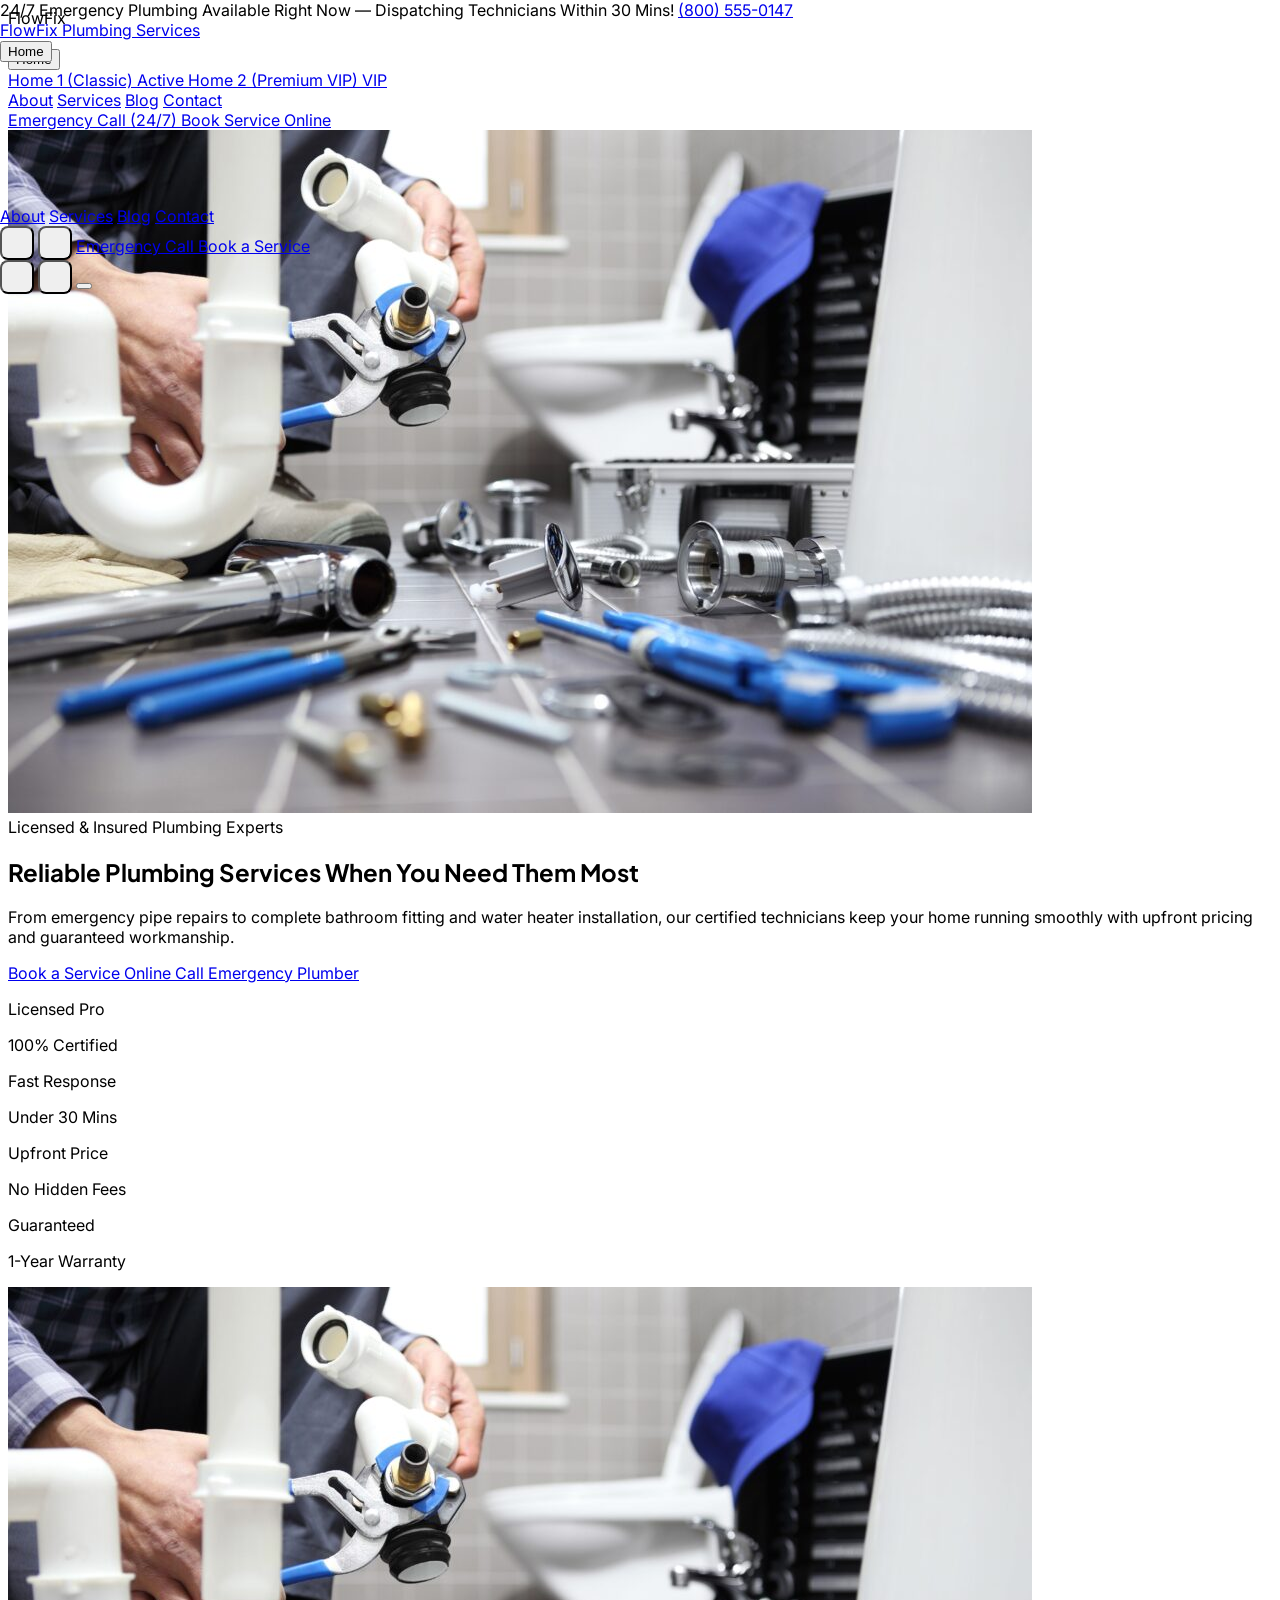
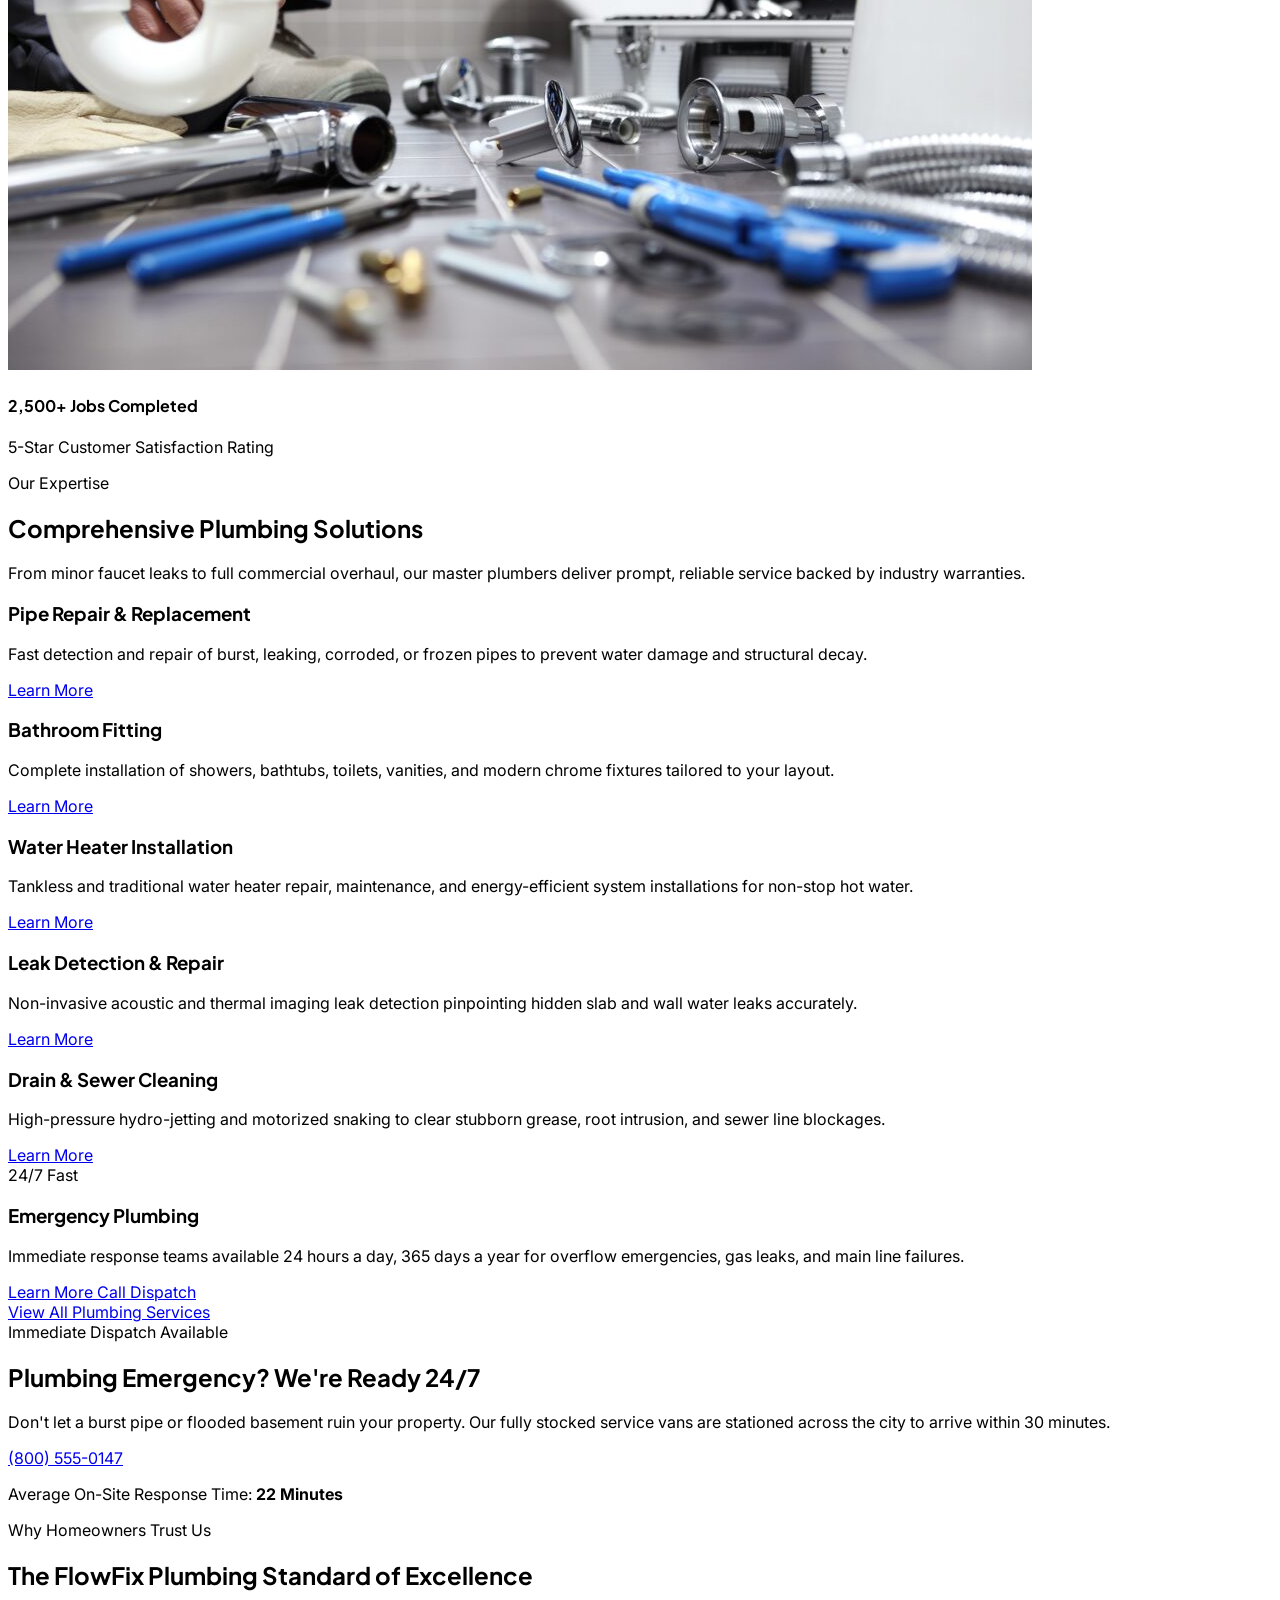
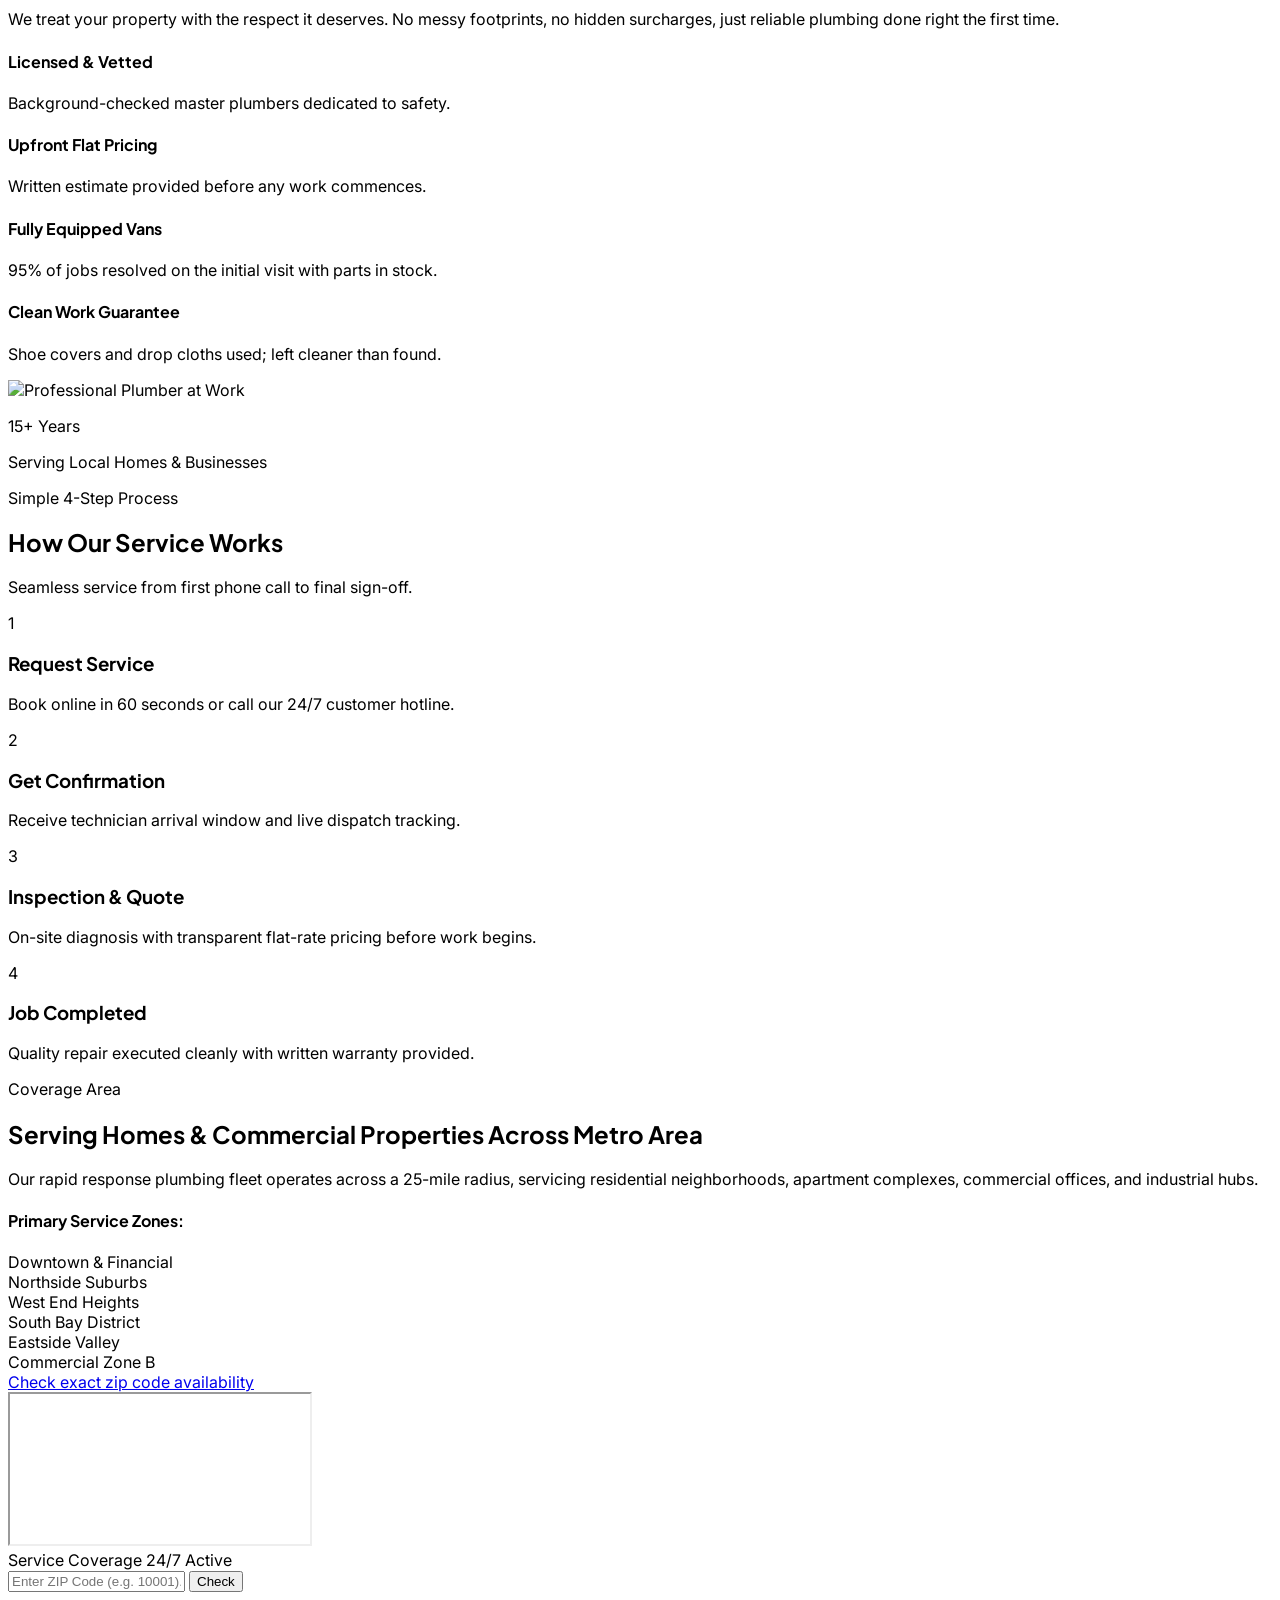
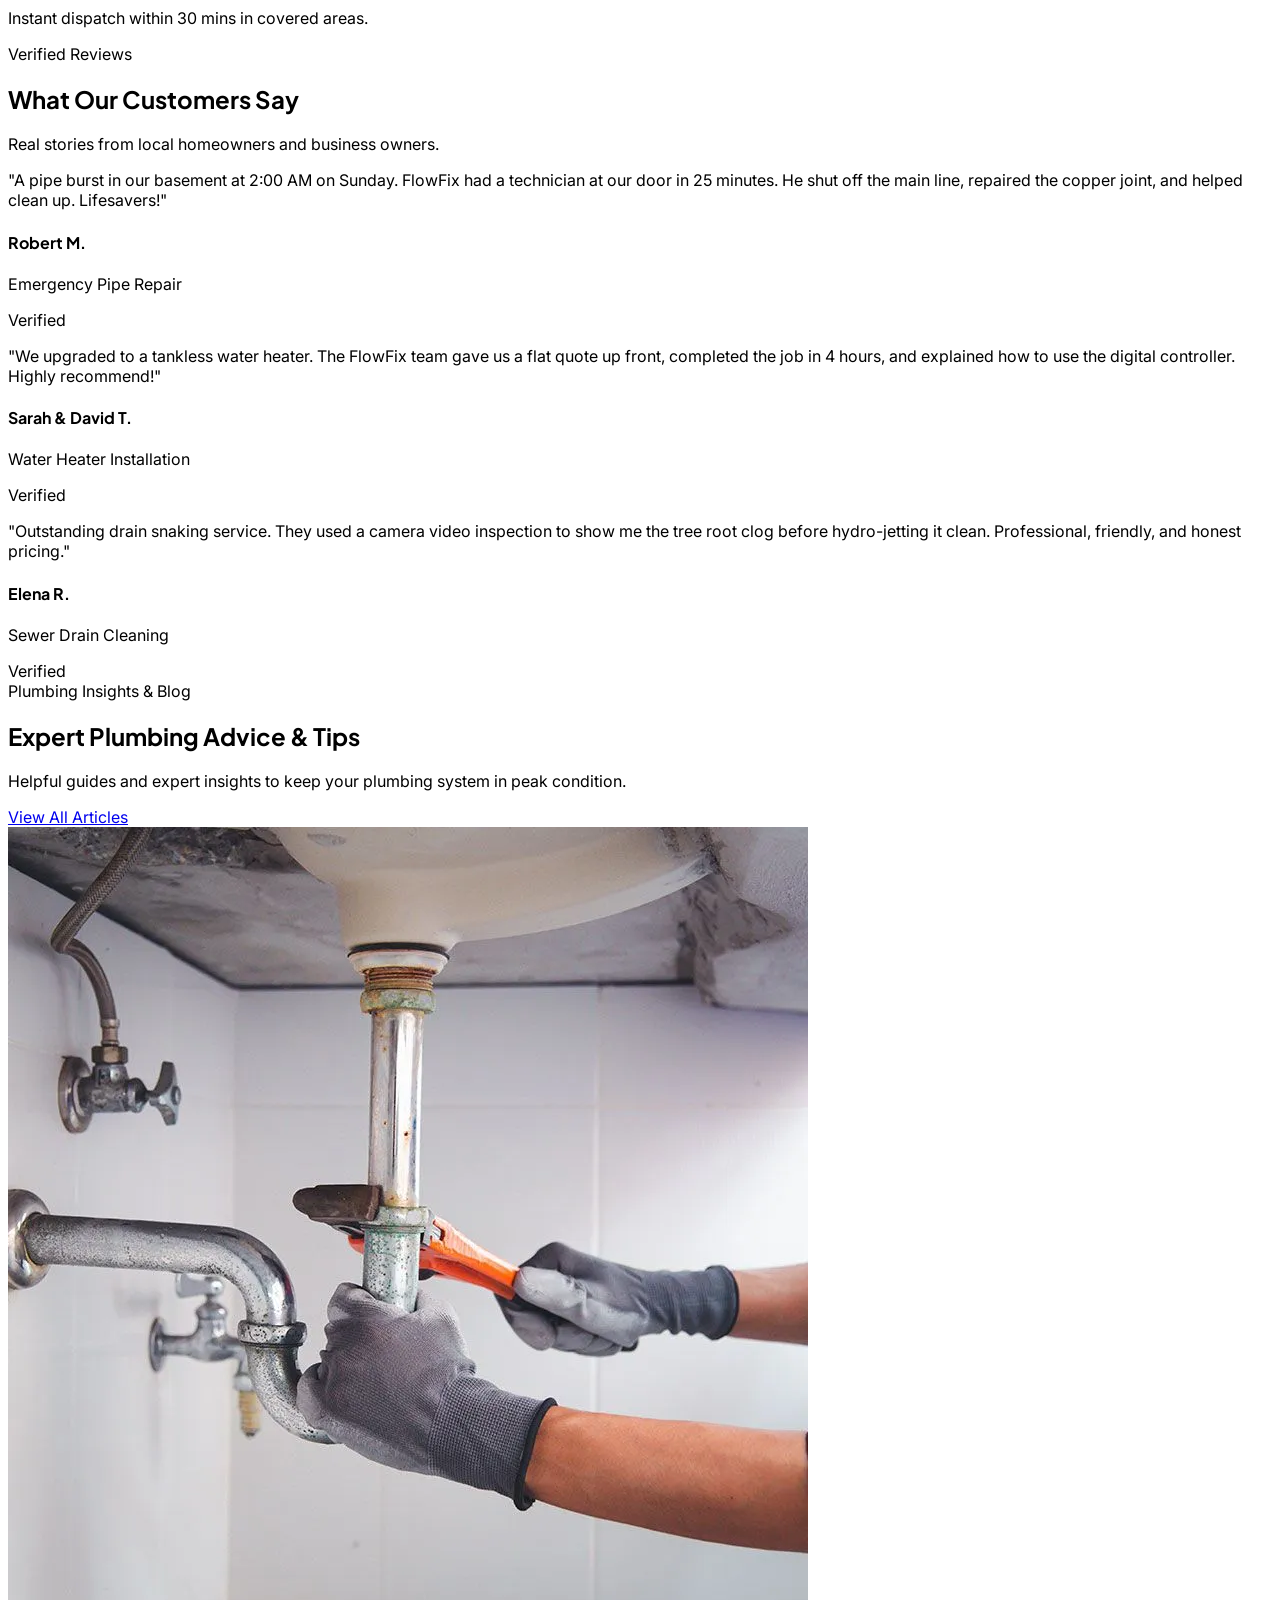
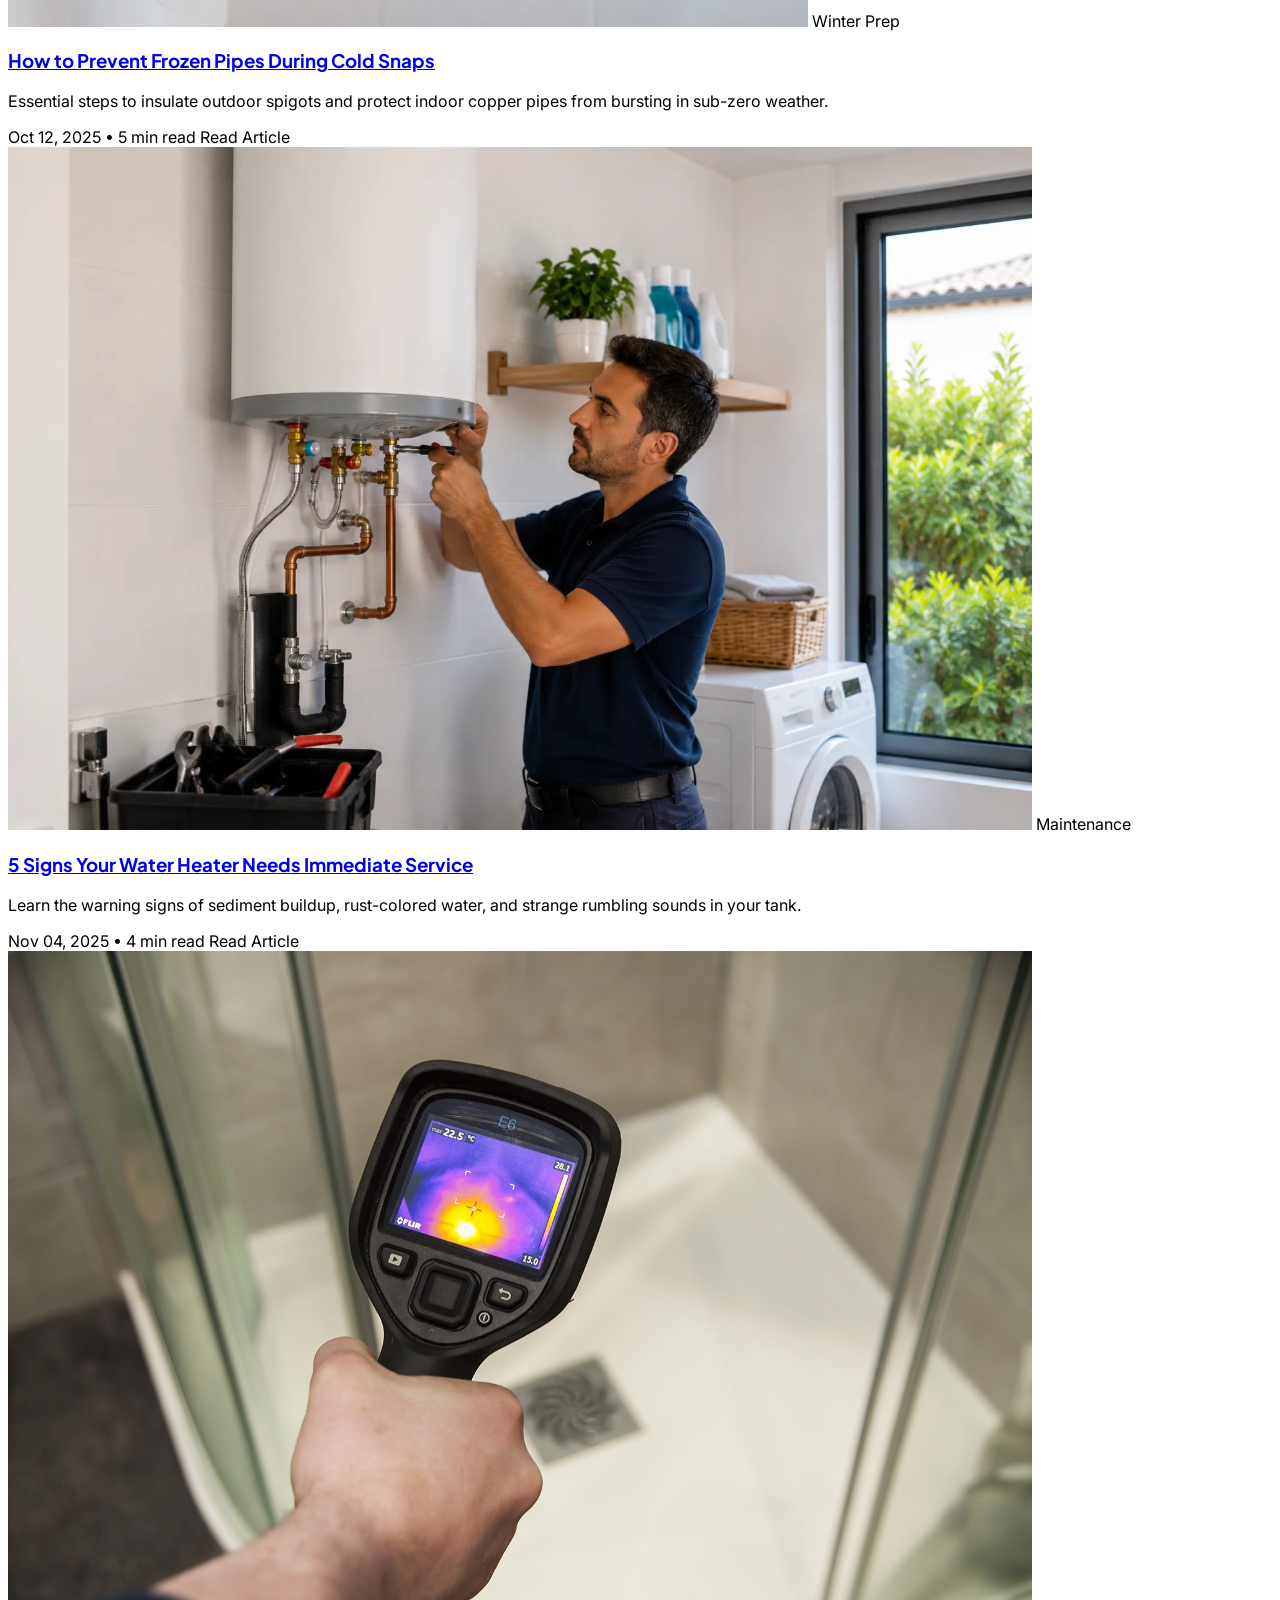
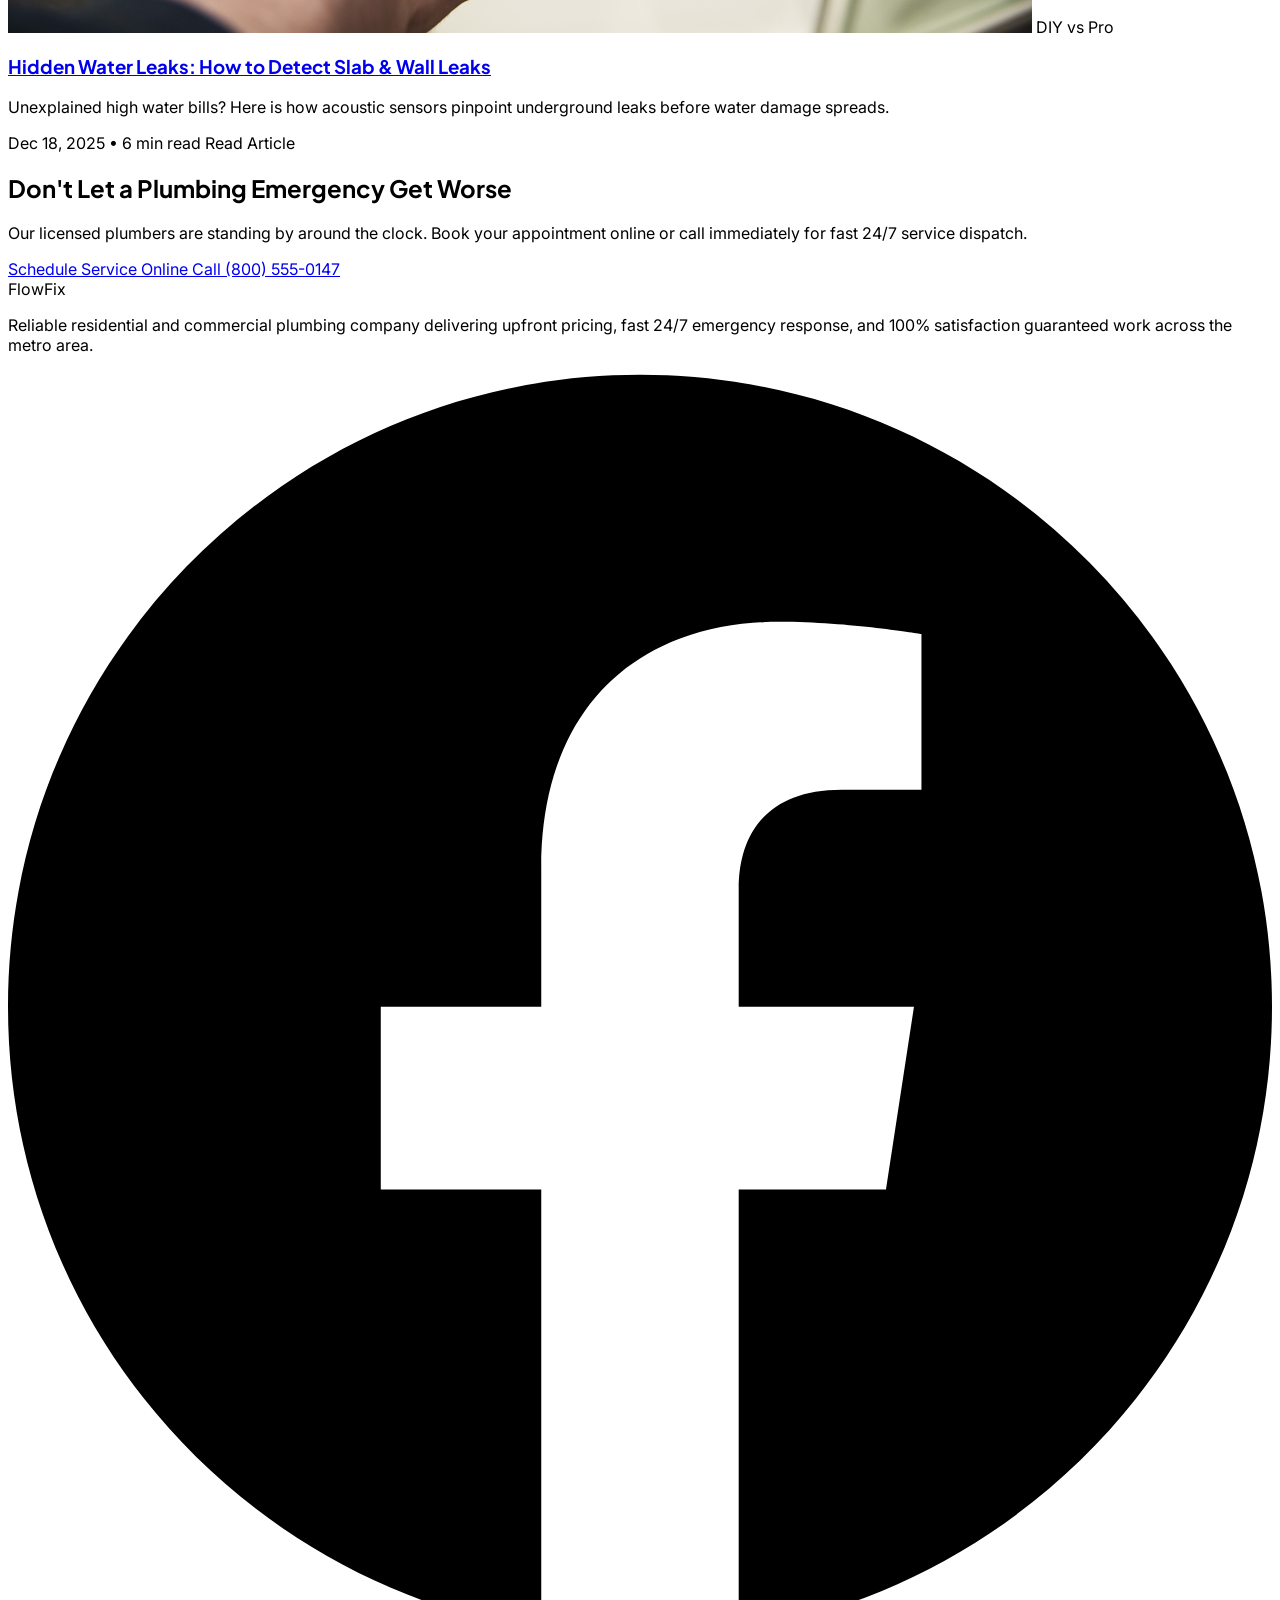
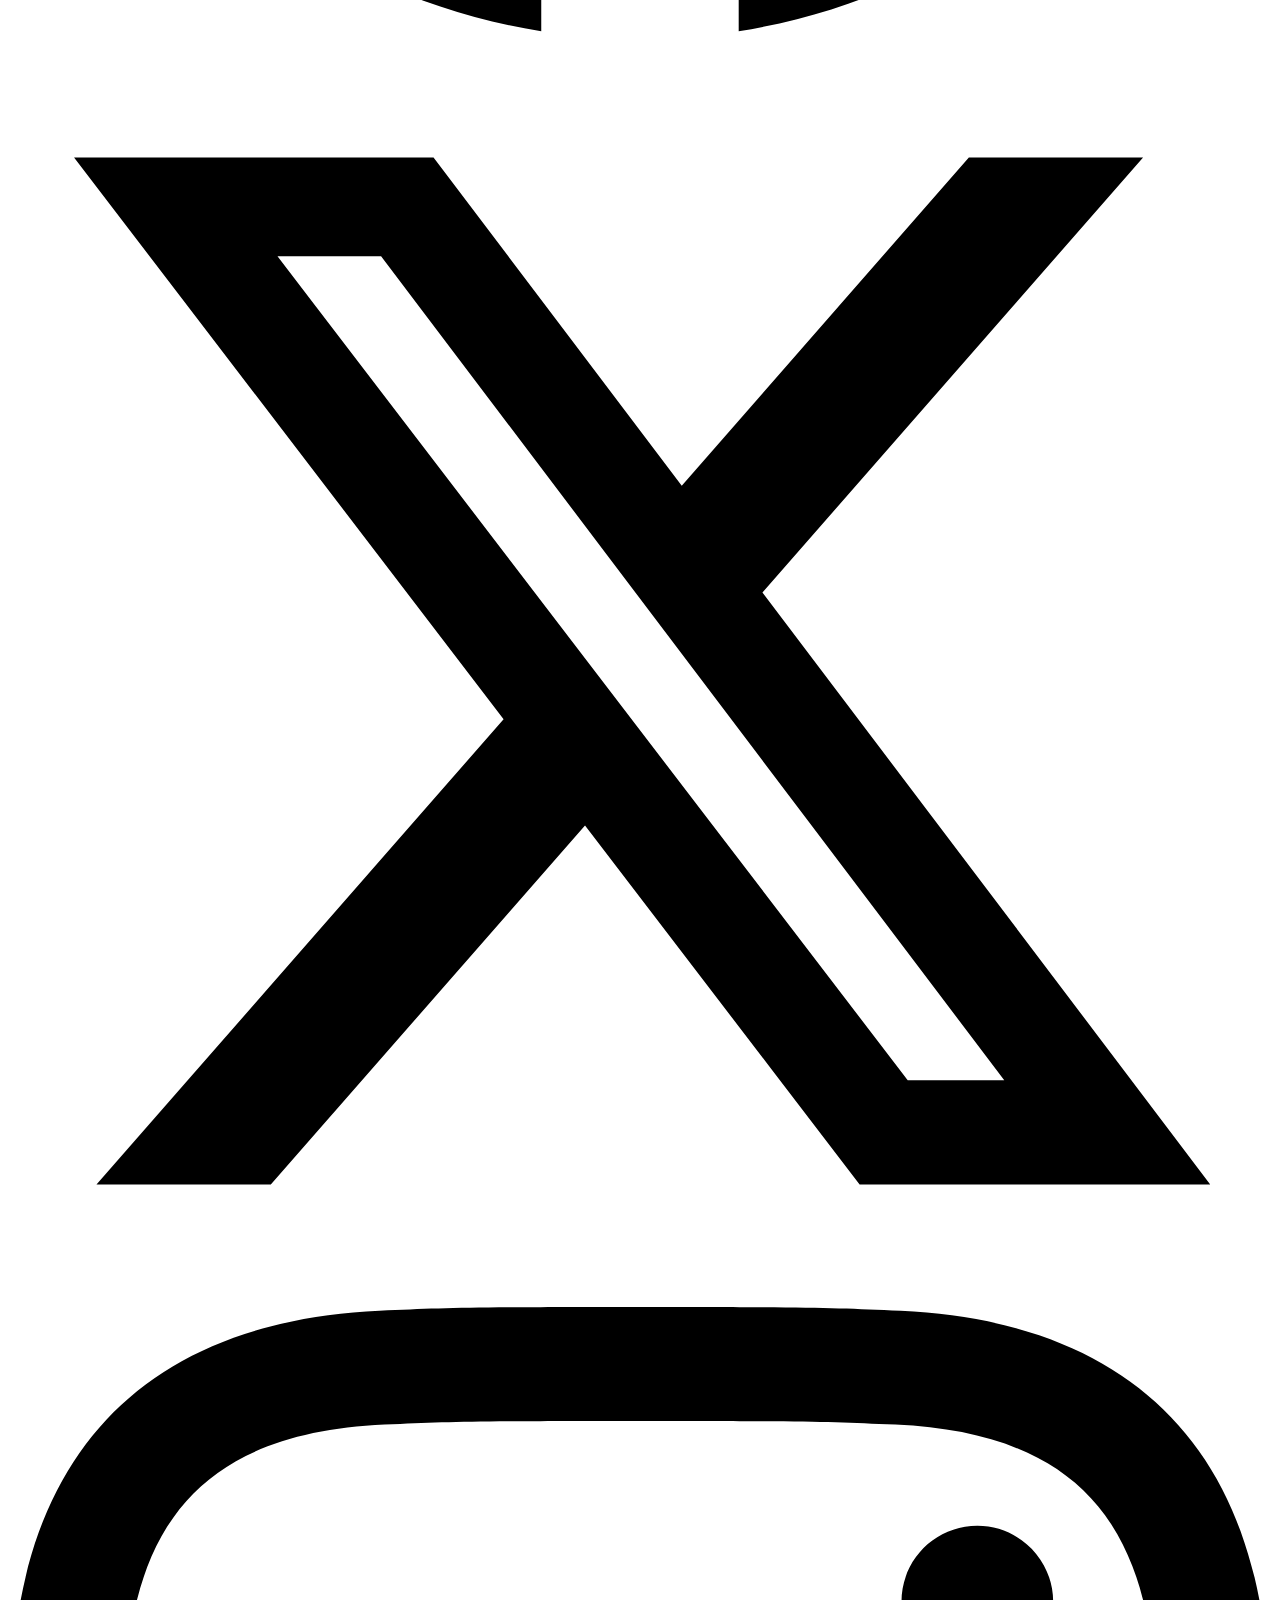
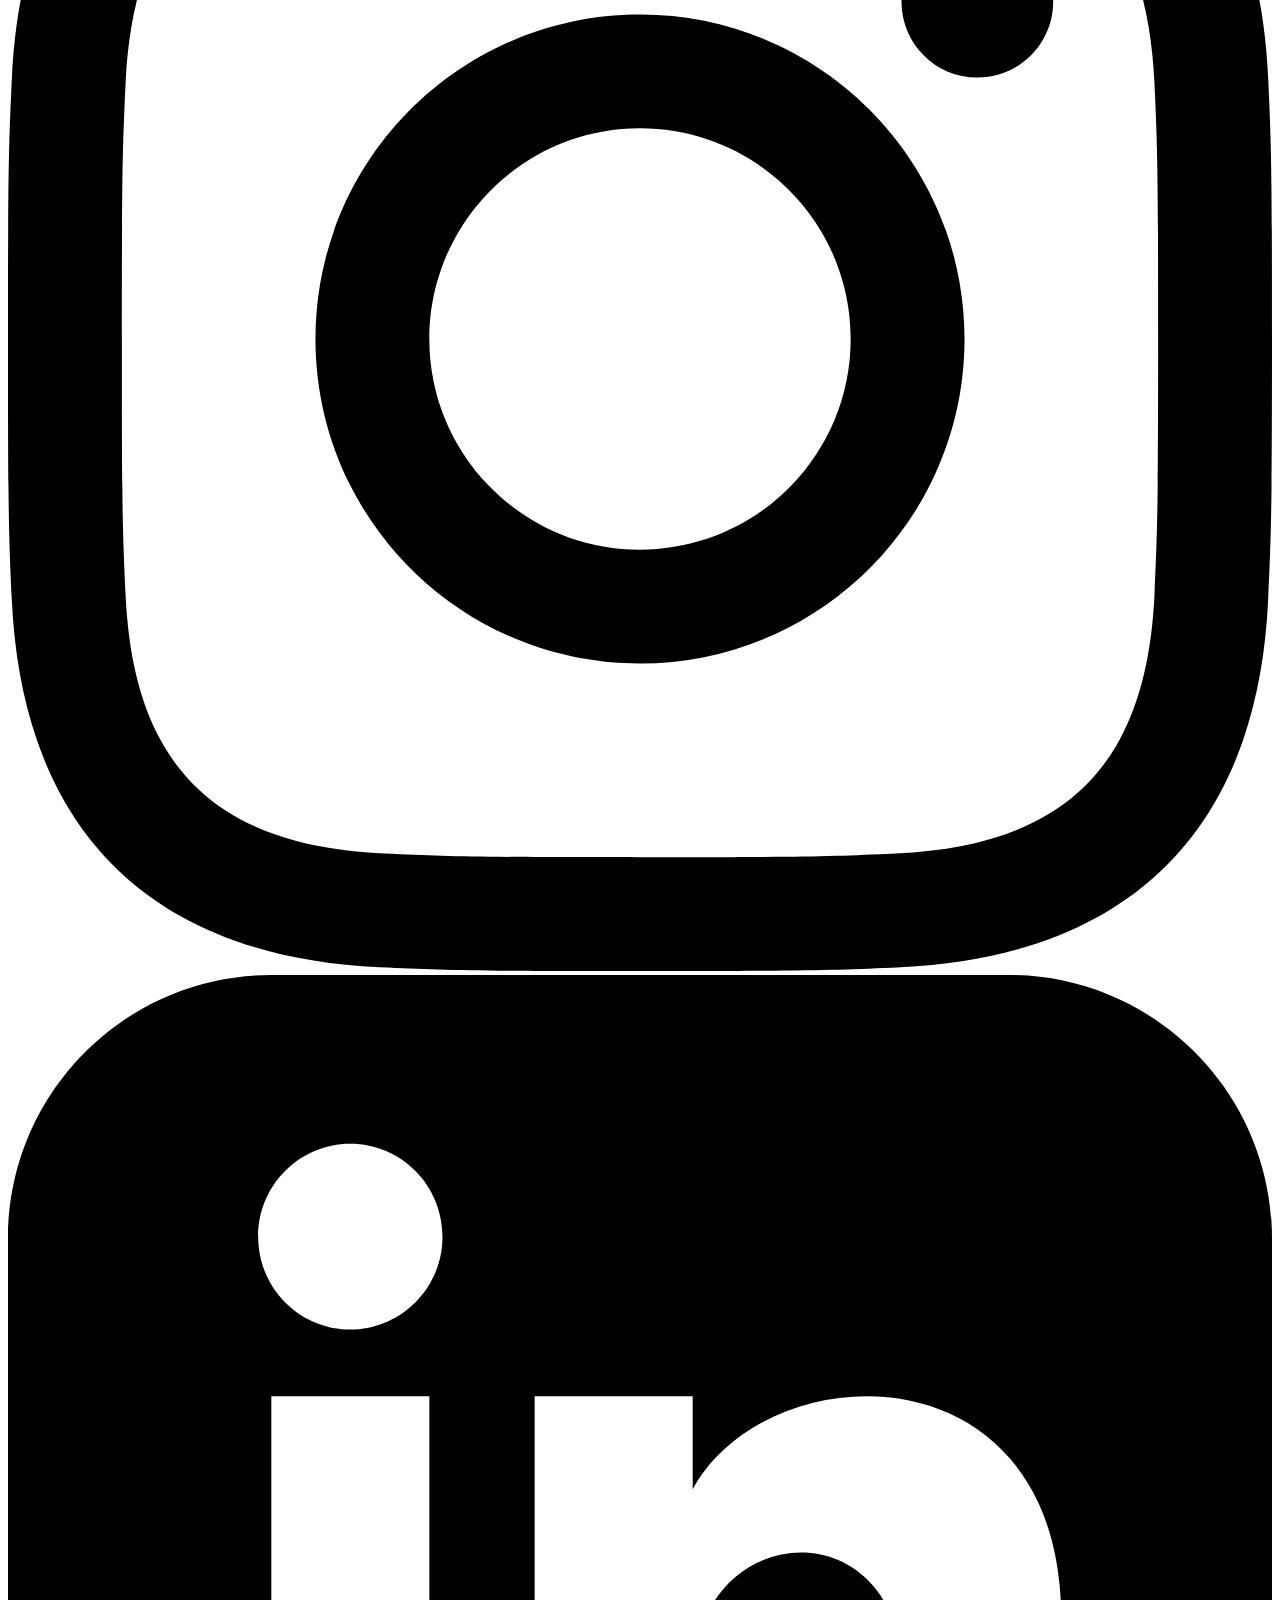
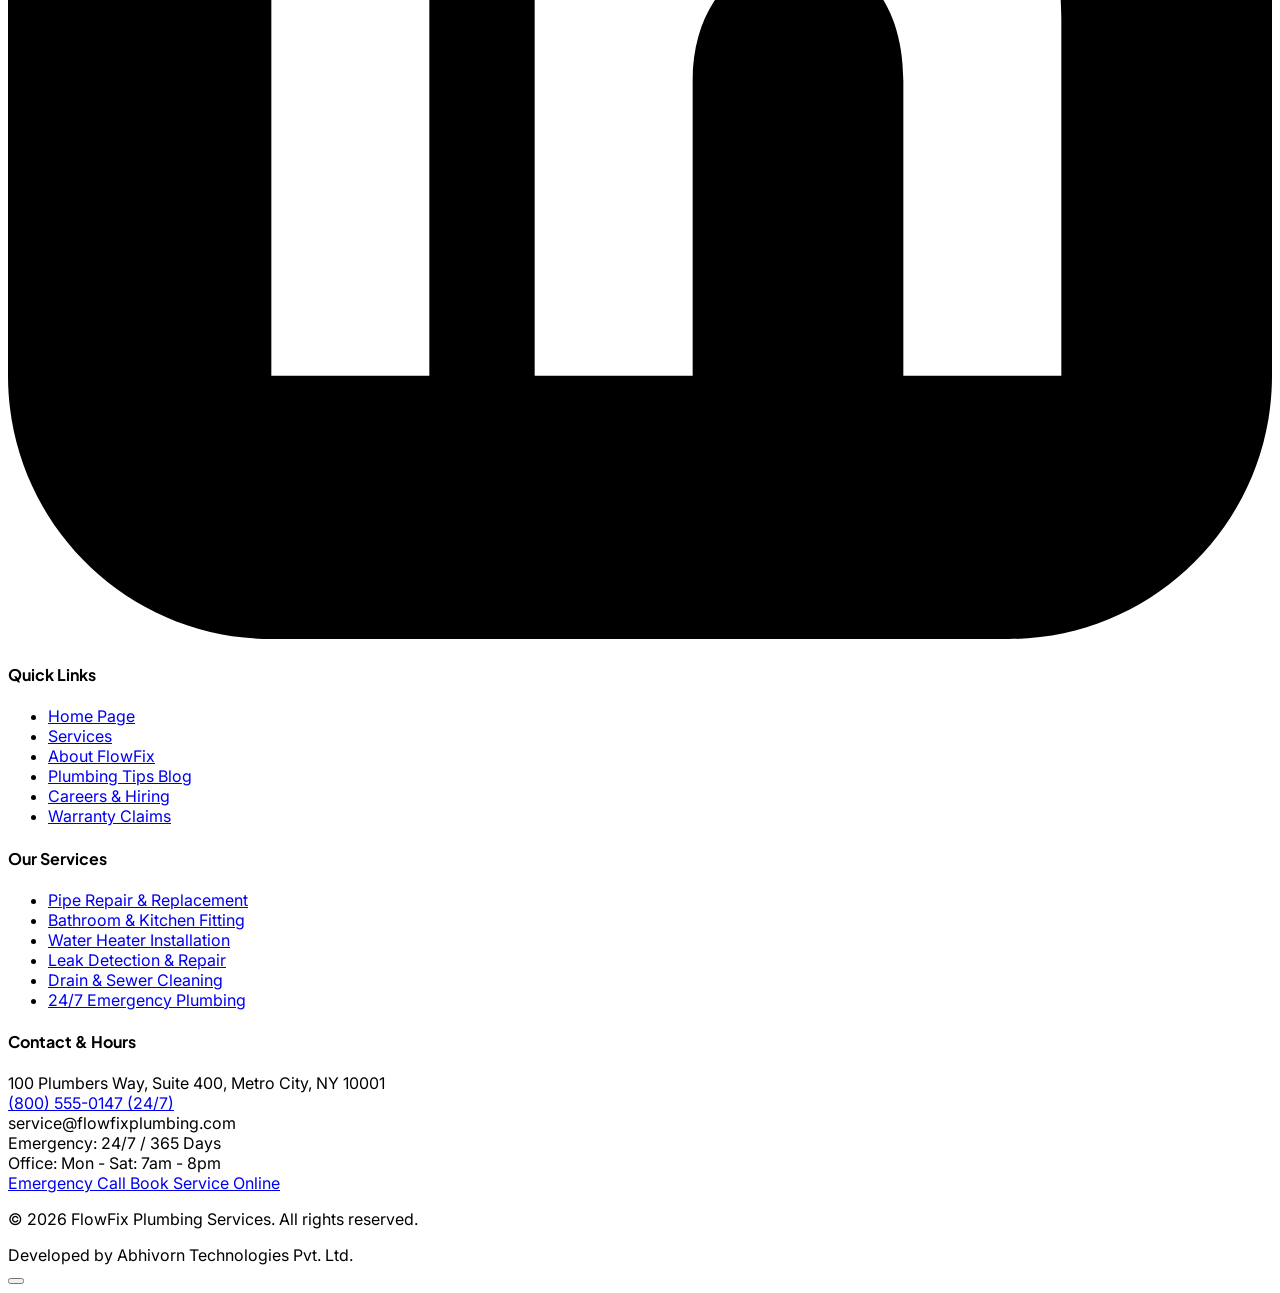
==== commit 396ab5f3: "new updates" ====
--- a/plumbing-services-template/index.html
+++ b/plumbing-services-template/index.html
@@ -172,13 +172,13 @@
         <div class="hidden lg:flex items-center space-x-2.5">
           
           <!-- Theme Toggle -->
-          <button type="button" class="theme-toggle-btn p-1.5 rounded-lg border border-slate-200 dark:border-slate-700 text-slate-600 dark:text-slate-300 hover:bg-slate-100 dark:hover:bg-slate-800 transition-colors" aria-label="Toggle dark/light mode">
+          <button type="button" class="theme-toggle-btn inline-flex items-center justify-center p-1.5 rounded-lg border border-slate-200 dark:border-slate-700 text-slate-600 dark:text-slate-300 hover:bg-slate-100 dark:hover:bg-slate-800 transition-colors" aria-label="Toggle dark/light mode">
             <i data-lucide="sun" class="w-4 h-4 hidden dark:block text-amber-400"></i>
             <i data-lucide="moon" class="w-4 h-4 block dark:hidden text-slate-600"></i>
           </button>
 
           <!-- RTL Toggle Button -->
-          <button type="button" class="rtl-toggle-btn p-1.5 rounded-lg border border-slate-200 dark:border-slate-700 text-slate-600 dark:text-slate-300 hover:bg-slate-100 dark:hover:bg-slate-800 transition-colors" aria-label="Toggle LTR/RTL layout direction" title="Toggle Layout Direction (LTR/RTL)">
+          <button type="button" class="rtl-toggle-btn inline-flex items-center justify-center p-1.5 rounded-lg border border-slate-200 dark:border-slate-700 text-slate-600 dark:text-slate-300 hover:bg-slate-100 dark:hover:bg-slate-800 transition-colors" aria-label="Toggle LTR/RTL layout direction" title="Toggle Layout Direction (LTR/RTL)">
             <i data-lucide="arrow-left-right" class="w-4 h-4"></i>
           </button>
 
@@ -197,14 +197,14 @@
 
         <!-- Mobile Menu Hamburger & Controls -->
         <div class="flex items-center gap-1.5 lg:hidden">
-          <button type="button" class="theme-toggle-btn p-1.5 rounded-lg border border-slate-200 dark:border-slate-700 text-slate-600 dark:text-slate-300" aria-label="Toggle dark/light mode">
+          <button type="button" class="theme-toggle-btn inline-flex items-center justify-center p-1.5 rounded-lg border border-slate-200 dark:border-slate-700 text-slate-600 dark:text-slate-300" aria-label="Toggle dark/light mode">
             <i data-lucide="sun" class="w-4 h-4 hidden dark:block text-amber-400"></i>
-            <i data-lucide="moon" class="w-4 h-4 block dark:hidden"></i>
+            <i data-lucide="moon" class="w-4 h-4 block dark:hidden text-slate-600"></i>
           </button>
-          <button type="button" class="rtl-toggle-btn p-1.5 rounded-lg border border-slate-200 dark:border-slate-700 text-slate-600 dark:text-slate-300 transition-colors" aria-label="Toggle LTR/RTL layout direction" title="Toggle Layout Direction (LTR/RTL)">
+          <button type="button" class="rtl-toggle-btn inline-flex items-center justify-center p-1.5 rounded-lg border border-slate-200 dark:border-slate-700 text-slate-600 dark:text-slate-300 transition-colors" aria-label="Toggle LTR/RTL layout direction" title="Toggle Layout Direction (LTR/RTL)">
             <i data-lucide="arrow-left-right" class="w-4 h-4"></i>
           </button>
-          <button type="button" id="mobile-menu-btn" class="p-1.5 rounded-lg text-slate-700 dark:text-slate-200 hover:bg-slate-100 dark:hover:bg-slate-800 focus:outline-none" aria-expanded="false" aria-label="Toggle mobile menu">
+          <button type="button" id="mobile-menu-btn" class="inline-flex items-center justify-center p-1.5 rounded-lg text-slate-700 dark:text-slate-200 hover:bg-slate-100 dark:hover:bg-slate-800 focus:outline-none" aria-expanded="false" aria-label="Toggle mobile menu">
             <i data-lucide="menu" class="w-5 h-5"></i>
           </button>
         </div>
--- a/plumbing-services-template/assets/css/style.css
+++ b/plumbing-services-template/assets/css/style.css
@@ -272,13 +272,43 @@
   select,
   #mobile-menu-btn,
   #mobile-menu-close-btn,
-  .theme-toggle-btn,
-  .rtl-toggle-btn,
   .floating-call-btn {
     min-height: 44px;
     min-width: 44px;
     touch-action: manipulation;
   }
+}
+
+/* Center icons inside toggle, menu, and back-to-top buttons with reduced button padding */
+.theme-toggle-btn,
+.rtl-toggle-btn {
+  width: 34px !important;
+  height: 34px !important;
+  min-width: 34px !important;
+  min-height: 34px !important;
+  padding: 0.35rem !important;
+  border-radius: 0.5rem !important;
+  display: inline-flex !important;
+  align-items: center !important;
+  justify-content: center !important;
+  touch-action: manipulation;
+}
+
+.theme-toggle-btn svg,
+.theme-toggle-btn i,
+.rtl-toggle-btn svg,
+.rtl-toggle-btn i {
+  width: 18px !important;
+  height: 18px !important;
+  margin: 0 !important;
+}
+
+#mobile-menu-btn,
+#mobile-menu-close-btn,
+#back-to-top-btn {
+  display: inline-flex !important;
+  align-items: center !important;
+  justify-content: center !important;
 }
 
 /* 2. Reduced Animations on Mobile (< 640px) & Reduced Motion */
@@ -367,4 +397,159 @@
   body>article:first-of-type {
     padding-top: max(11.5rem, 184px) !important;
   }
+}
+
+/* ==========================================================================
+   5. DYNAMIC RESPONSIVE TYPOGRAPHY FOR MOBILE (Small, Medium, Large Mobile)
+   Mobile Small:  < 375px (e.g. iPhone SE, Galaxy Fold, 320px-374px)
+   Mobile Medium: 375px - 479px (e.g. iPhone 12/13/14/15, Pixel 6/7/8)
+   Mobile Large:  480px - 639px (Phablets & Large Mobile Viewports)
+   ========================================================================== */
+
+/* 5a. Mobile Small (< 375px) - Compact & High Legibility Font Scaling */
+@media (max-width: 374px) {
+  html {
+    font-size: 13.5px !important;
+  }
+
+  h1, .text-6xl, .text-5xl, .text-4xl {
+    font-size: 1.65rem !important;
+    line-height: 1.25 !important;
+    letter-spacing: -0.02em !important;
+  }
+
+  h2, .text-3xl {
+    font-size: 1.35rem !important;
+    line-height: 1.3 !important;
+    letter-spacing: -0.015em !important;
+  }
+
+  h3, .text-2xl {
+    font-size: 1.15rem !important;
+    line-height: 1.35 !important;
+  }
+
+  h4, .text-xl {
+    font-size: 1.025rem !important;
+    line-height: 1.4 !important;
+  }
+
+  p, .text-lg, .text-base {
+    font-size: 0.9rem !important;
+    line-height: 1.5 !important;
+  }
+
+  .text-sm {
+    font-size: 0.8rem !important;
+  }
+
+  .text-xs {
+    font-size: 0.725rem !important;
+  }
+
+  /* Adjust header announcement bar & top padding on small mobile */
+  header .text-\[10px\], 
+  header .text-xs {
+    font-size: 0.675rem !important;
+    line-height: 1.2 !important;
+  }
+
+  body>section:first-of-type,
+  body>main>section:first-of-type,
+  body>article:first-of-type {
+    padding-top: max(8.5rem, 136px) !important;
+  }
+}
+
+/* 5b. Mobile Medium (375px - 479px) - Balanced Mobile Font Scaling */
+@media (min-width: 375px) and (max-width: 479px) {
+  html {
+    font-size: 14.5px !important;
+  }
+
+  h1, .text-6xl, .text-5xl, .text-4xl {
+    font-size: 1.95rem !important;
+    line-height: 1.25 !important;
+    letter-spacing: -0.02em !important;
+  }
+
+  h2, .text-3xl {
+    font-size: 1.55rem !important;
+    line-height: 1.3 !important;
+  }
+
+  h3, .text-2xl {
+    font-size: 1.28rem !important;
+    line-height: 1.35 !important;
+  }
+
+  h4, .text-xl {
+    font-size: 1.1rem !important;
+    line-height: 1.4 !important;
+  }
+
+  p, .text-lg, .text-base {
+    font-size: 0.95rem !important;
+    line-height: 1.55 !important;
+  }
+
+  .text-sm {
+    font-size: 0.85rem !important;
+  }
+
+  .text-xs {
+    font-size: 0.75rem !important;
+  }
+
+  body>section:first-of-type,
+  body>main>section:first-of-type,
+  body>article:first-of-type {
+    padding-top: max(9.5rem, 152px) !important;
+  }
+}
+
+/* 5c. Mobile Large (480px - 639px) - Scaled Comfort Mobile Text */
+@media (min-width: 480px) and (max-width: 639px) {
+  html {
+    font-size: 15.5px !important;
+  }
+
+  h1, .text-6xl, .text-5xl, .text-4xl {
+    font-size: 2.25rem !important;
+    line-height: 1.25 !important;
+  }
+
+  h2, .text-3xl {
+    font-size: 1.75rem !important;
+    line-height: 1.3 !important;
+  }
+
+  h3, .text-2xl {
+    font-size: 1.4rem !important;
+    line-height: 1.35 !important;
+  }
+
+  h4, .text-xl {
+    font-size: 1.175rem !important;
+    line-height: 1.4 !important;
+  }
+
+  p, .text-lg, .text-base {
+    font-size: 1rem !important;
+    line-height: 1.6 !important;
+  }
+
+  .text-sm {
+    font-size: 0.875rem !important;
+  }
+
+  .text-xs {
+    font-size: 0.775rem !important;
+  }
+
+  body>section:first-of-type,
+  body>main>section:first-of-type,
+  body>article:first-of-type {
+    padding-top: max(10.5rem, 168px) !important;
+  }
 }
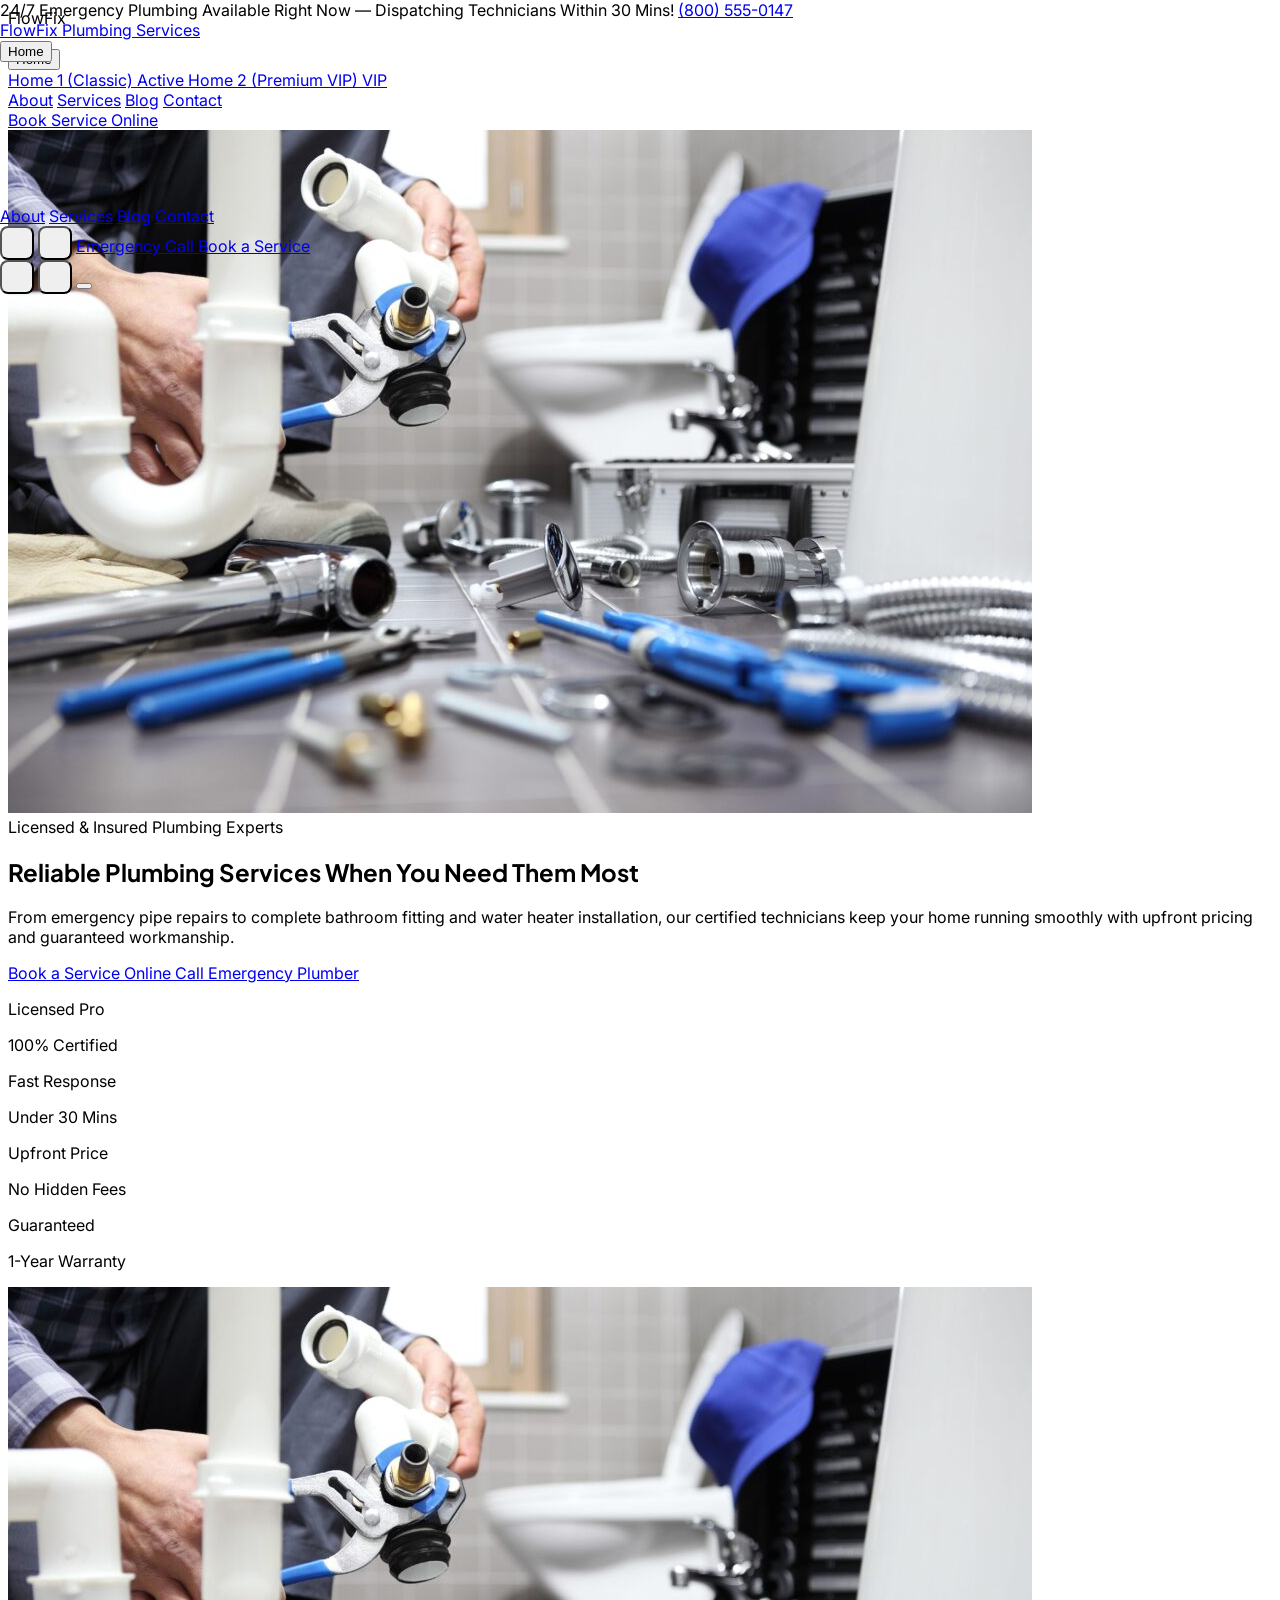
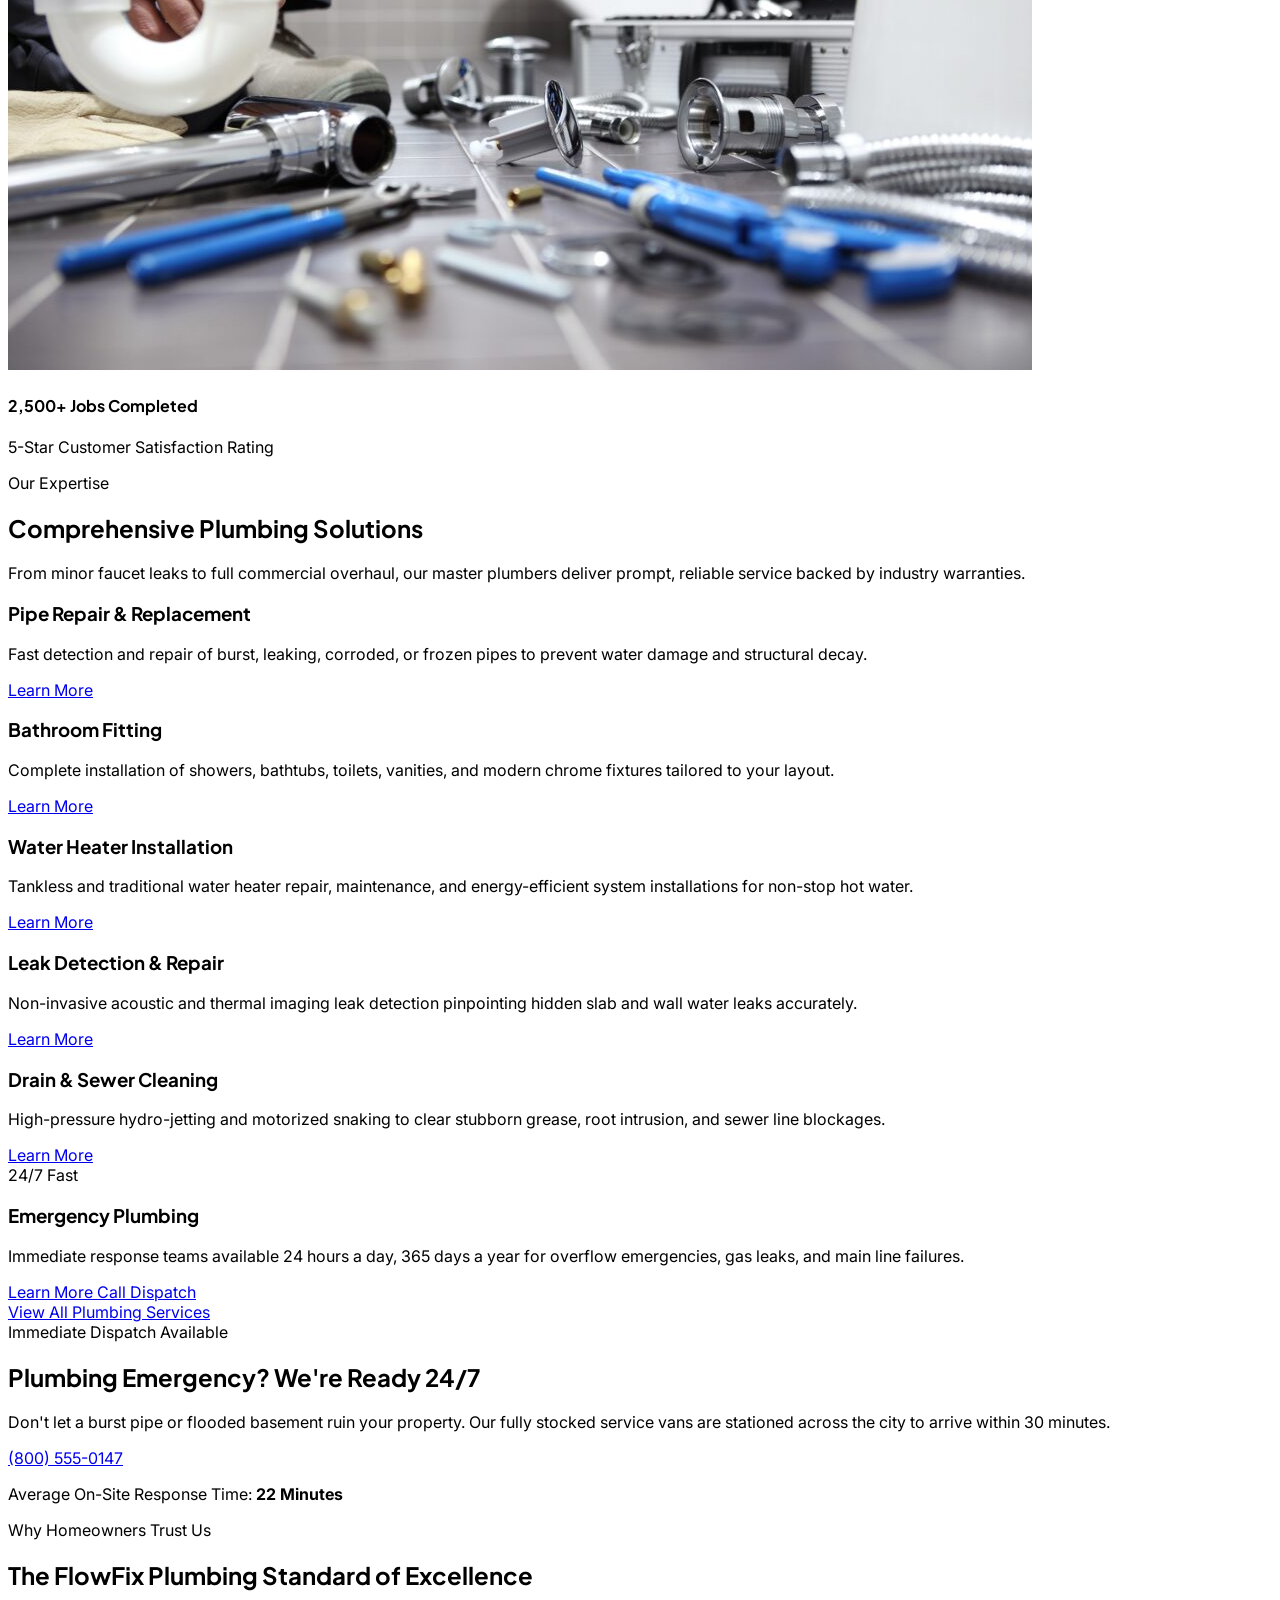
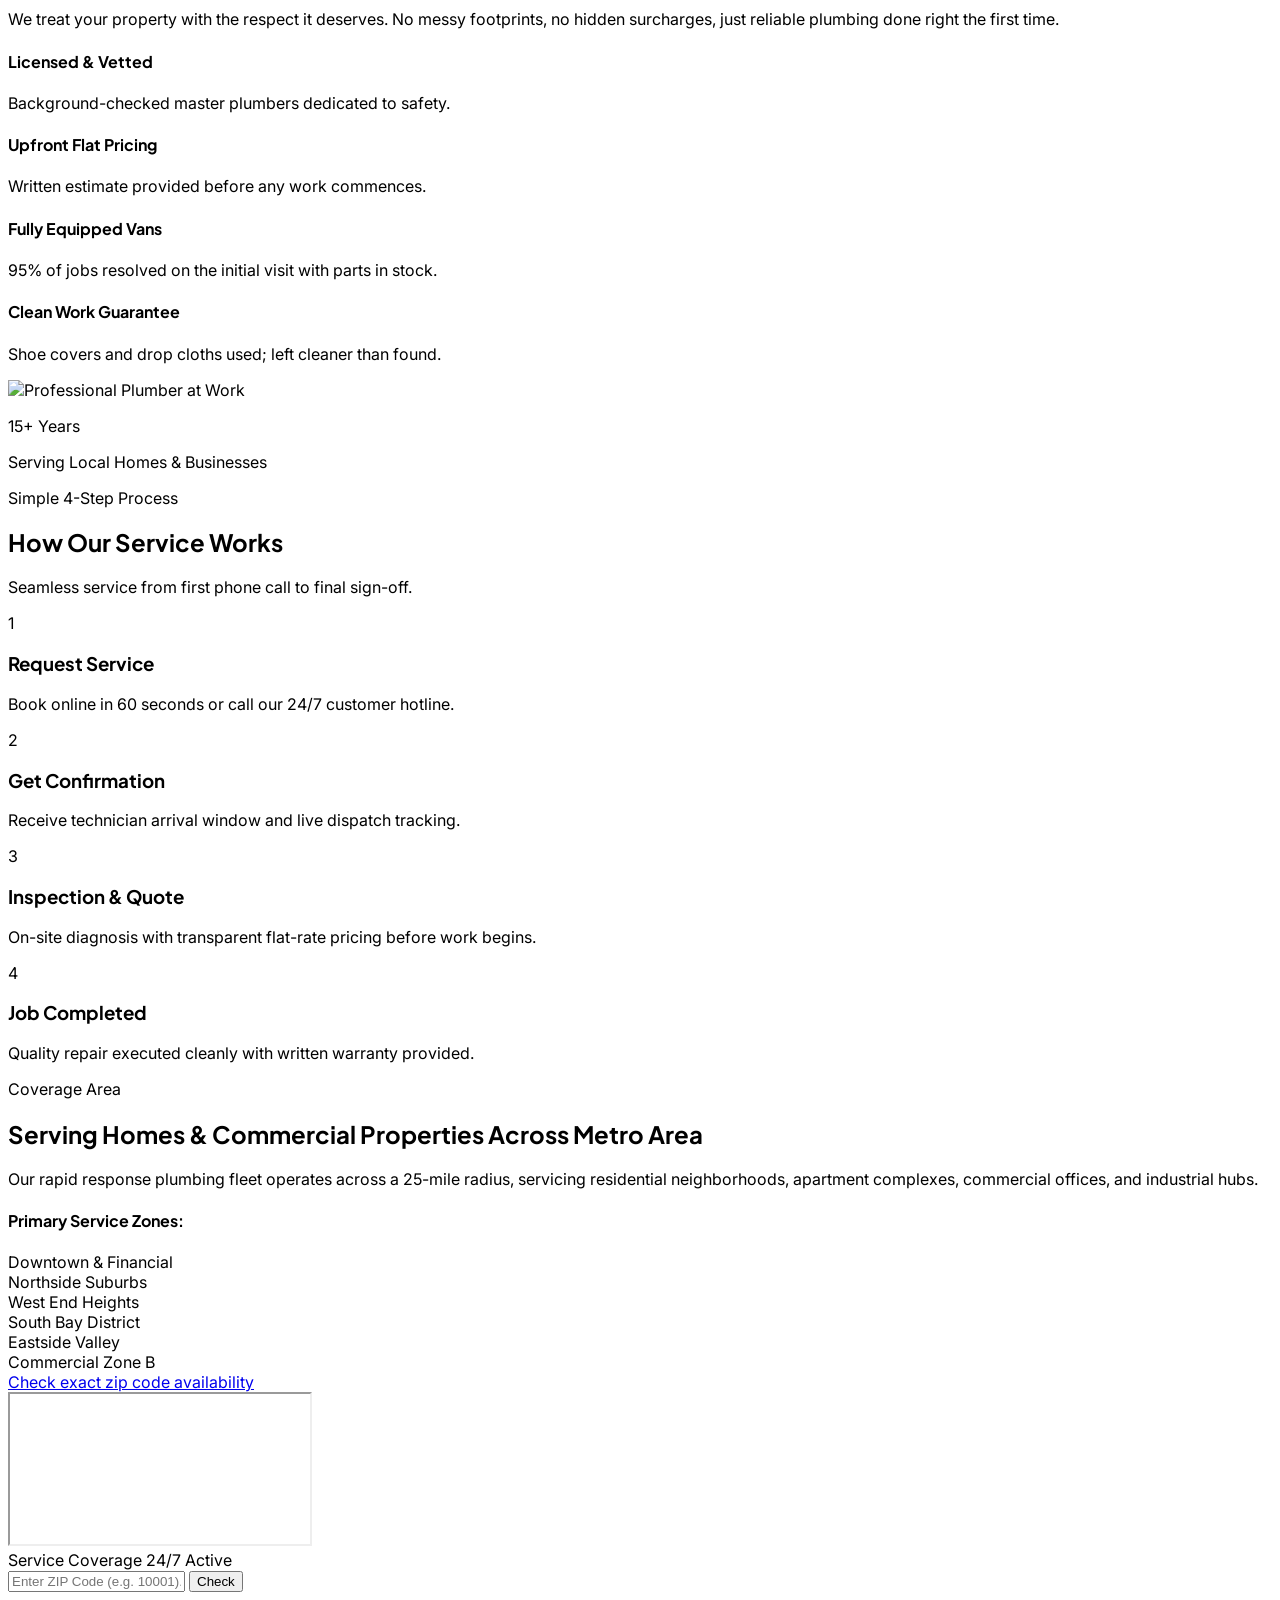
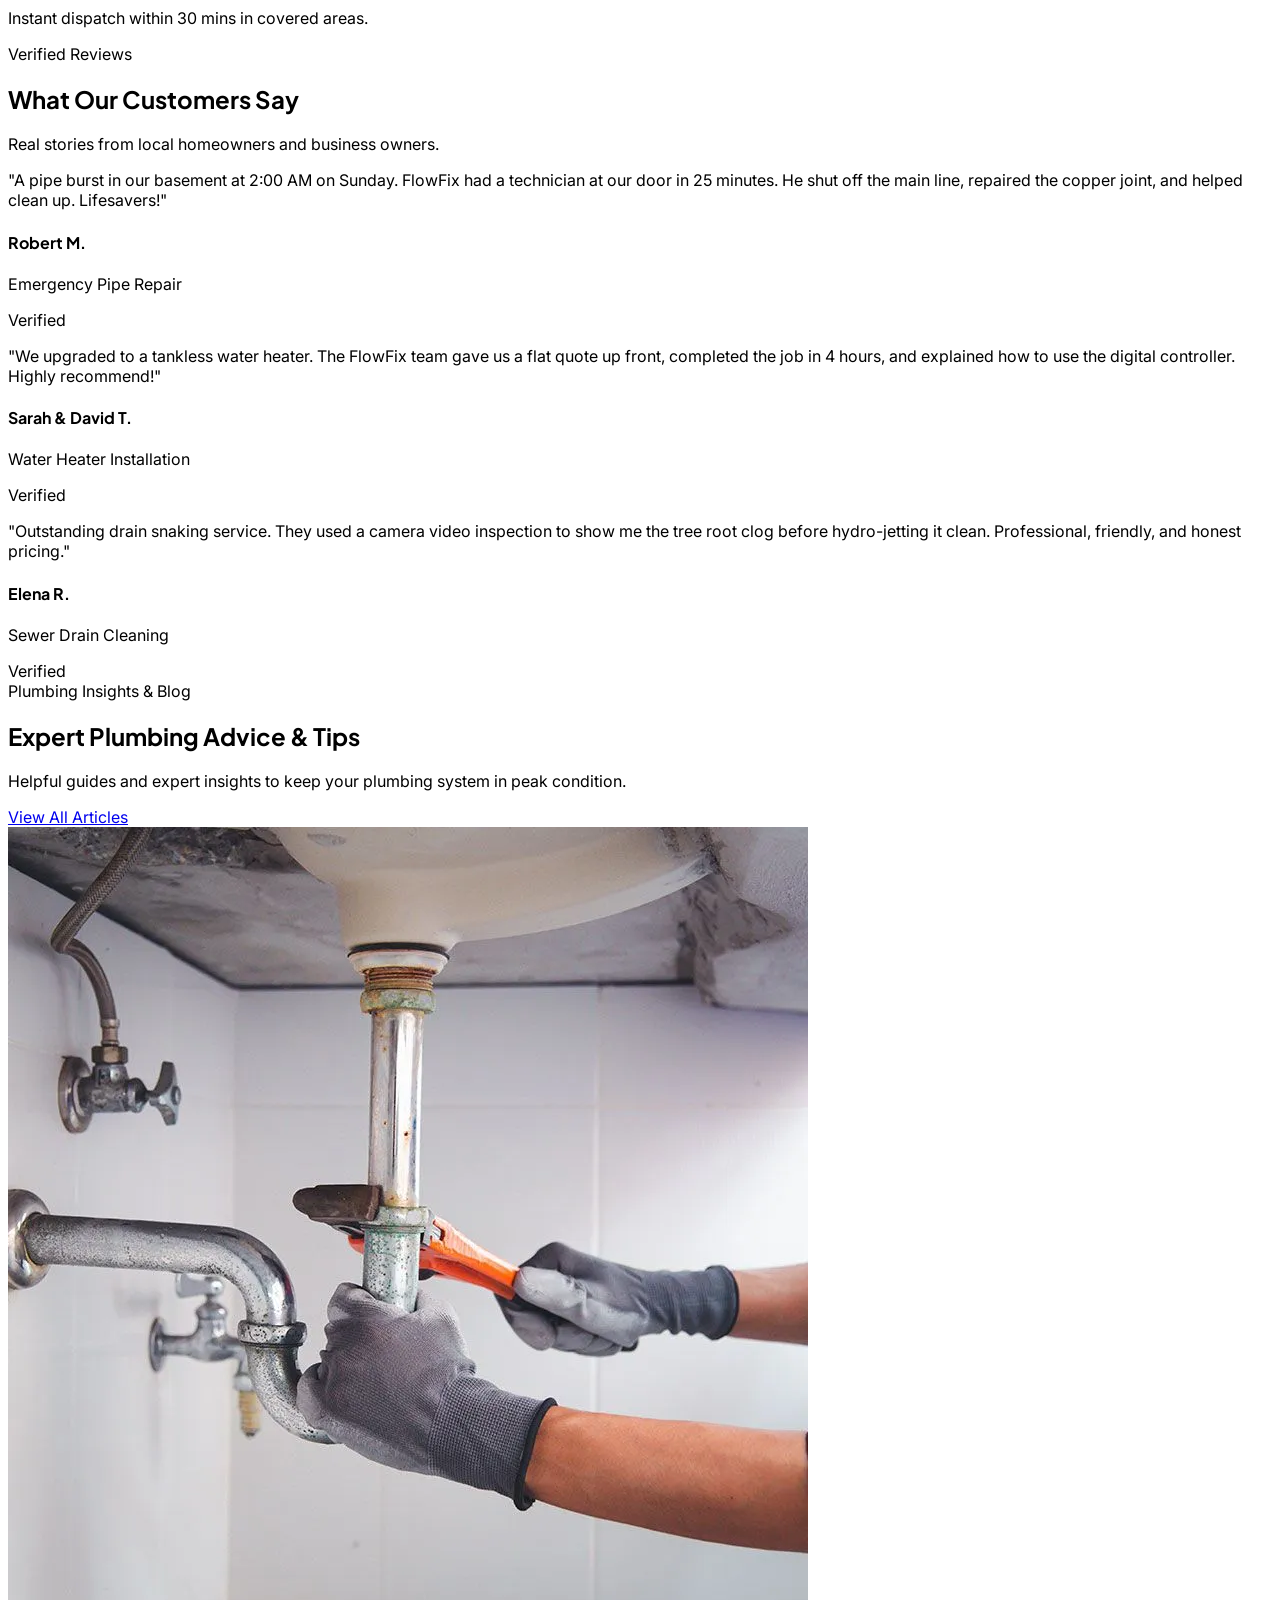
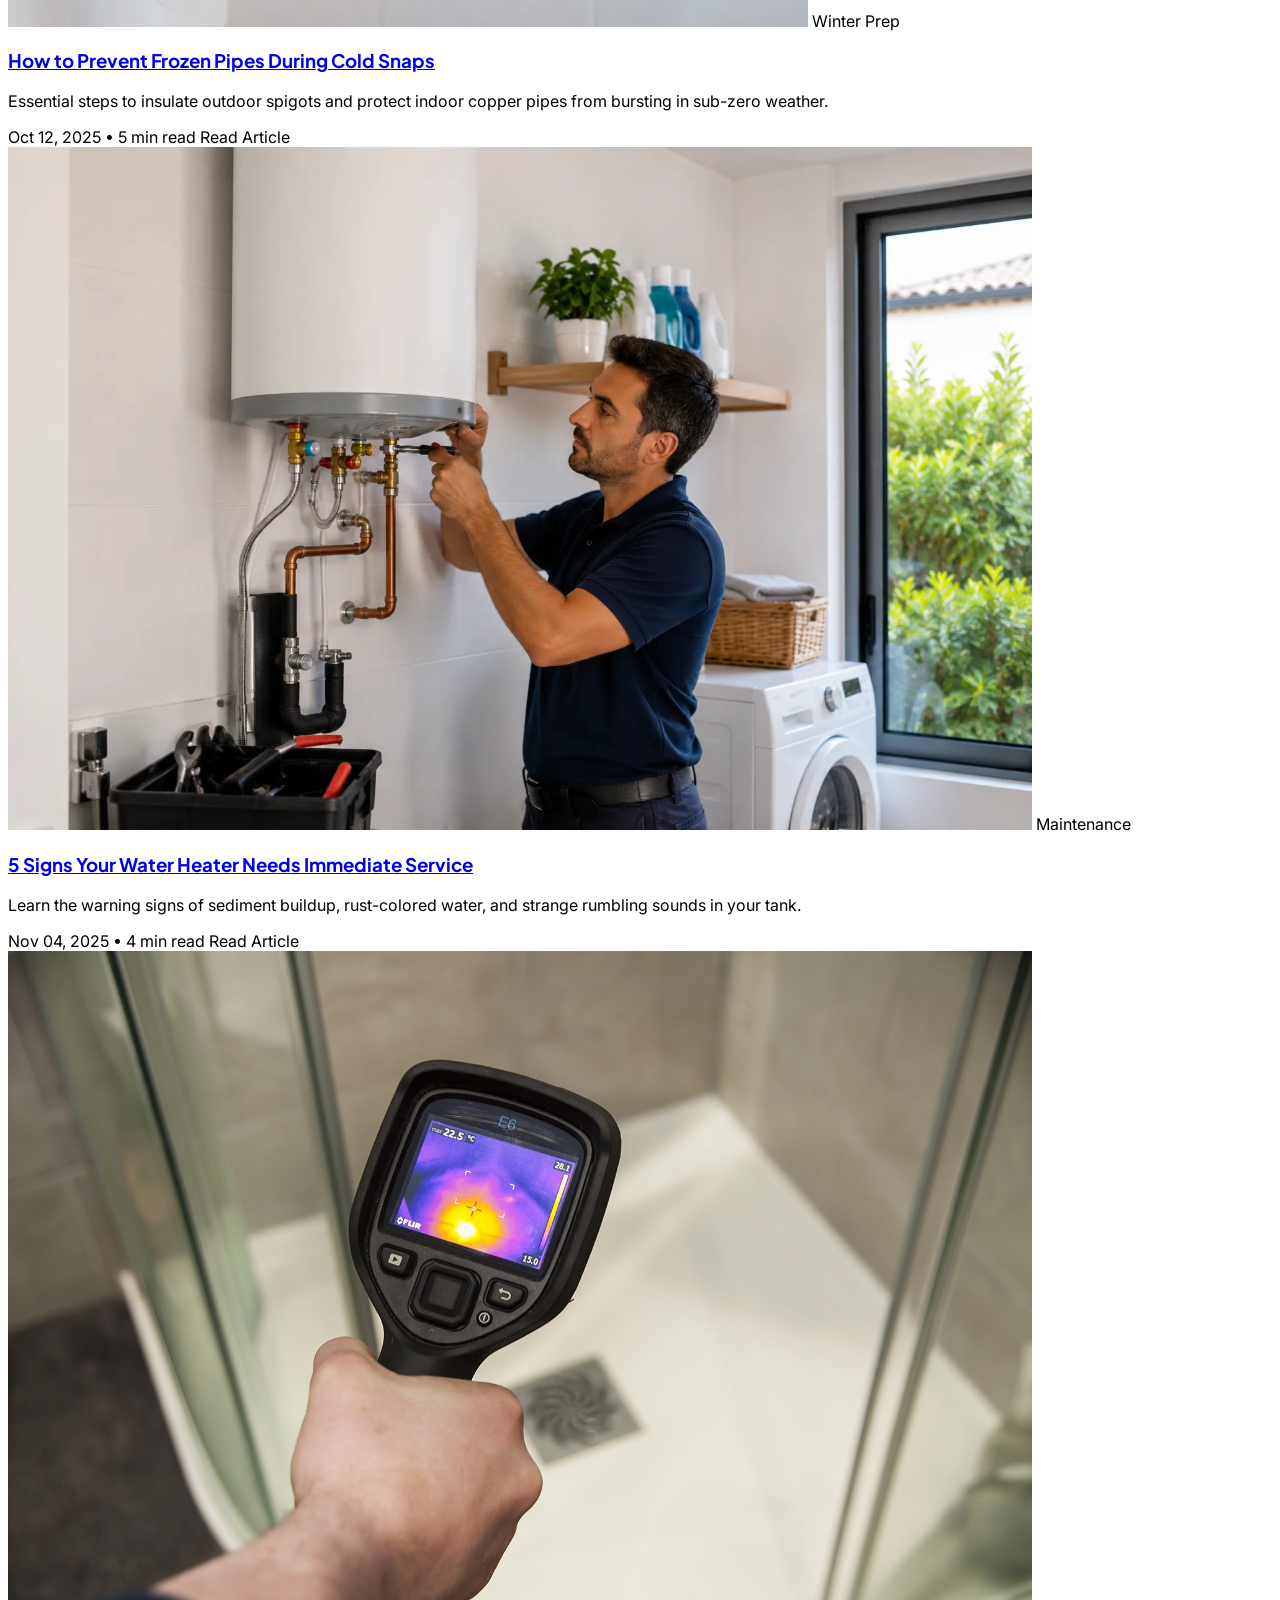
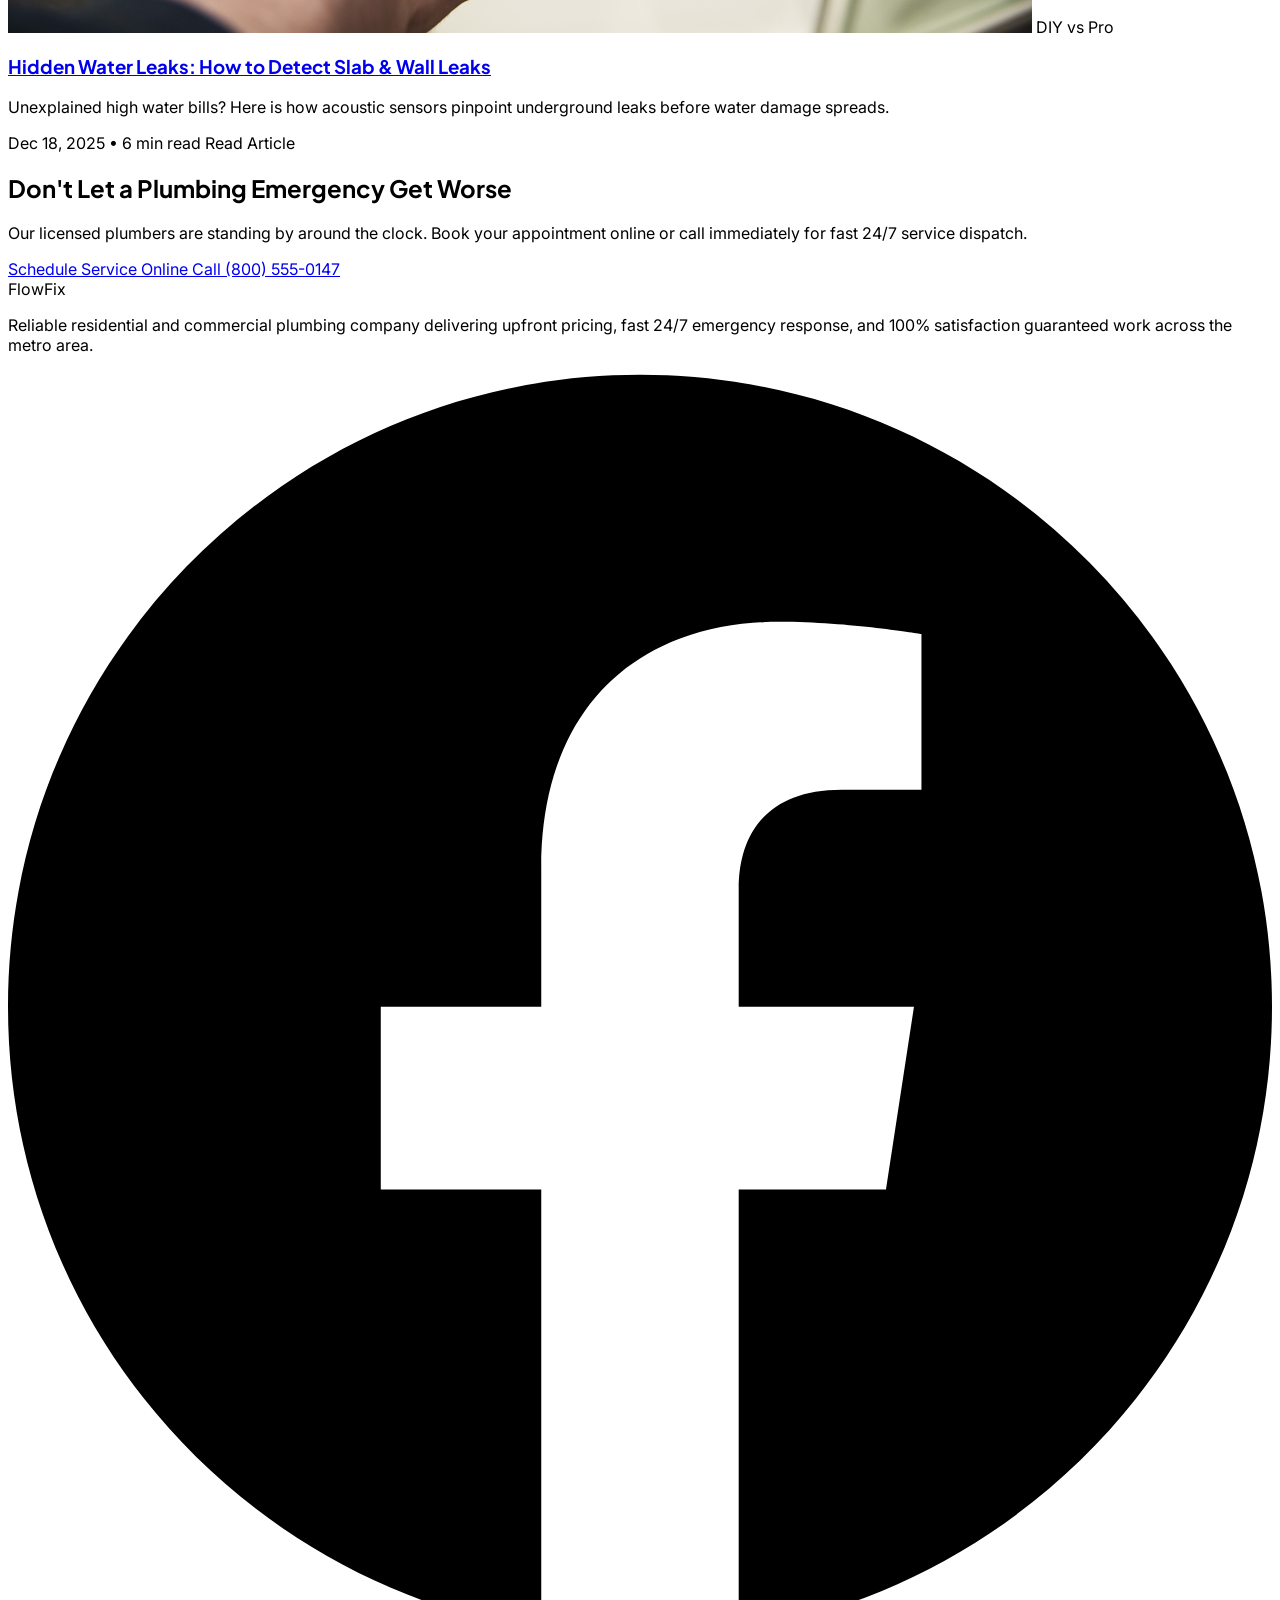
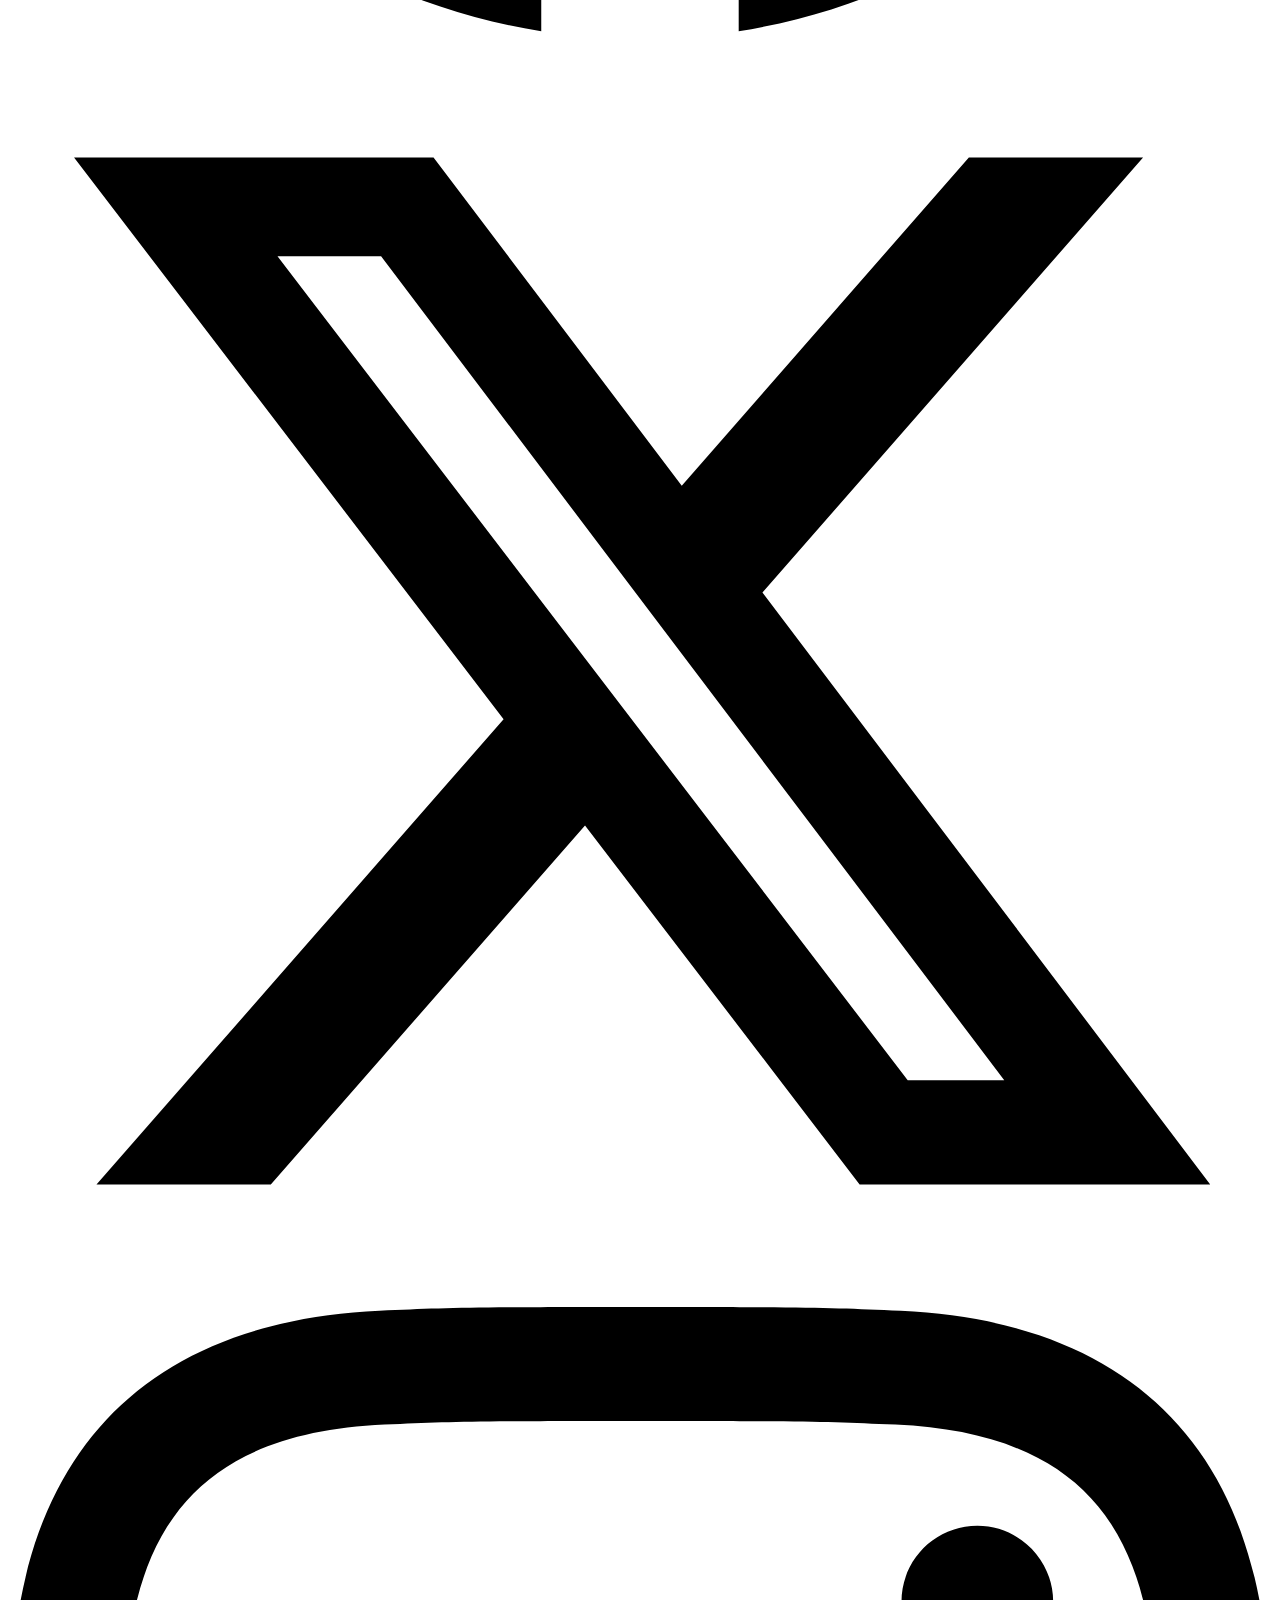
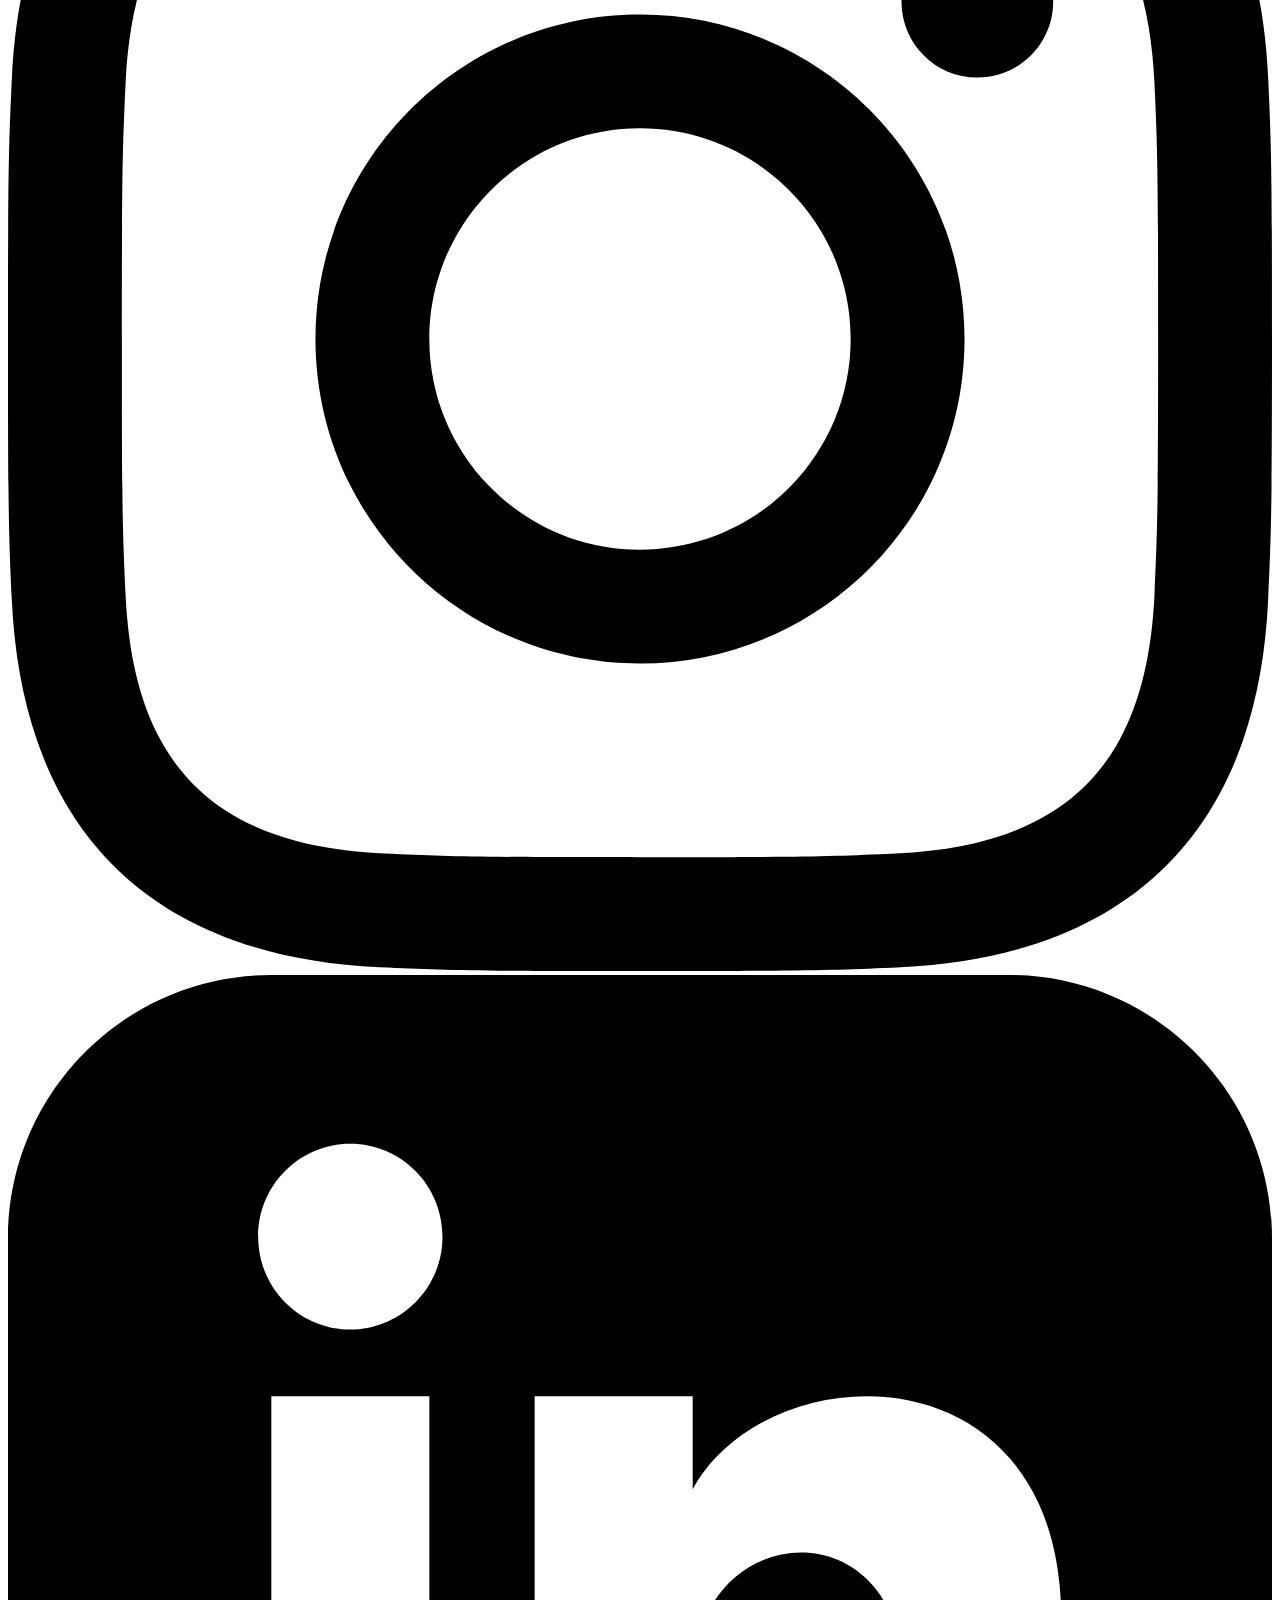
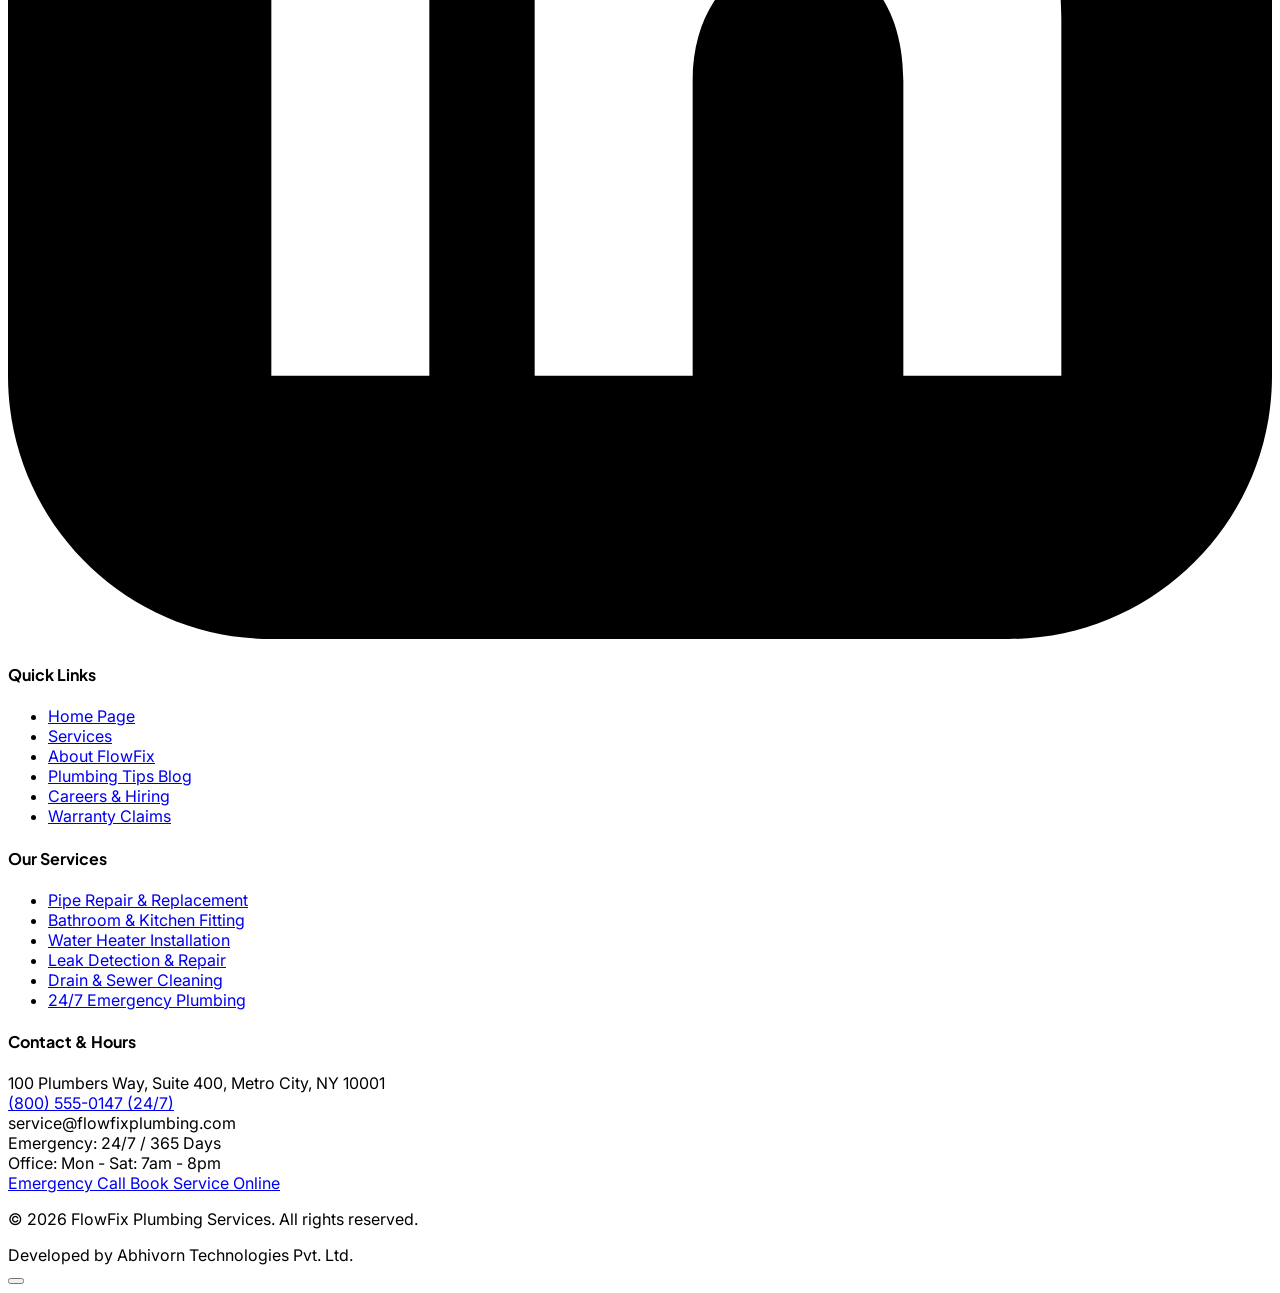
==== commit ce2028ec: "new updates" ====
--- a/plumbing-services-template/index.html
+++ b/plumbing-services-template/index.html
@@ -104,7 +104,7 @@
   <!-- Header Section (Fixed Top Navbar) -->
   <header class="fixed top-0 left-0 right-0 z-50 bg-white/95 dark:bg-slate-900/95 backdrop-blur-md border-b border-slate-200 dark:border-slate-800 transition-all">
     <!-- Emergency Announcement Bar -->
-    <div class="bg-red-600 text-white py-1.5 px-3 text-center text-[10px] sm:text-xs md:text-sm font-semibold leading-tight flex flex-wrap items-center justify-center gap-1 md:gap-2 shadow-inner">
+    <div class="hidden xl:flex bg-red-600 text-white py-1.5 px-3 text-center text-sm font-semibold leading-tight flex-wrap items-center justify-center gap-2 shadow-inner">
       <span class="inline-flex items-center gap-1 shrink-0">
         <span class="inline-block w-1.5 h-1.5 rounded-full bg-white animate-ping"></span>
         <i data-lucide="phone-call" class="w-3.5 h-3.5"></i>
@@ -259,10 +259,6 @@
     </div>
 
     <div class="space-y-3 pt-6 border-t border-slate-200 dark:border-slate-800">
-      <a href="tel:8005550147" class="w-full flex items-center justify-center gap-2 py-3 rounded-lg bg-red-600 hover:bg-red-700 text-white font-bold text-sm shadow-md">
-        <i data-lucide="phone-call" class="w-4 h-4"></i>
-        <span>Emergency Call (24/7)</span>
-      </a>
       <a href="pages/booking.html" class="w-full flex items-center justify-center gap-2 py-3 rounded-lg bg-teal-600 hover:bg-teal-700 text-white font-bold text-sm shadow-md">
         <i data-lucide="calendar" class="w-4 h-4"></i>
         <span>Book Service Online</span>
